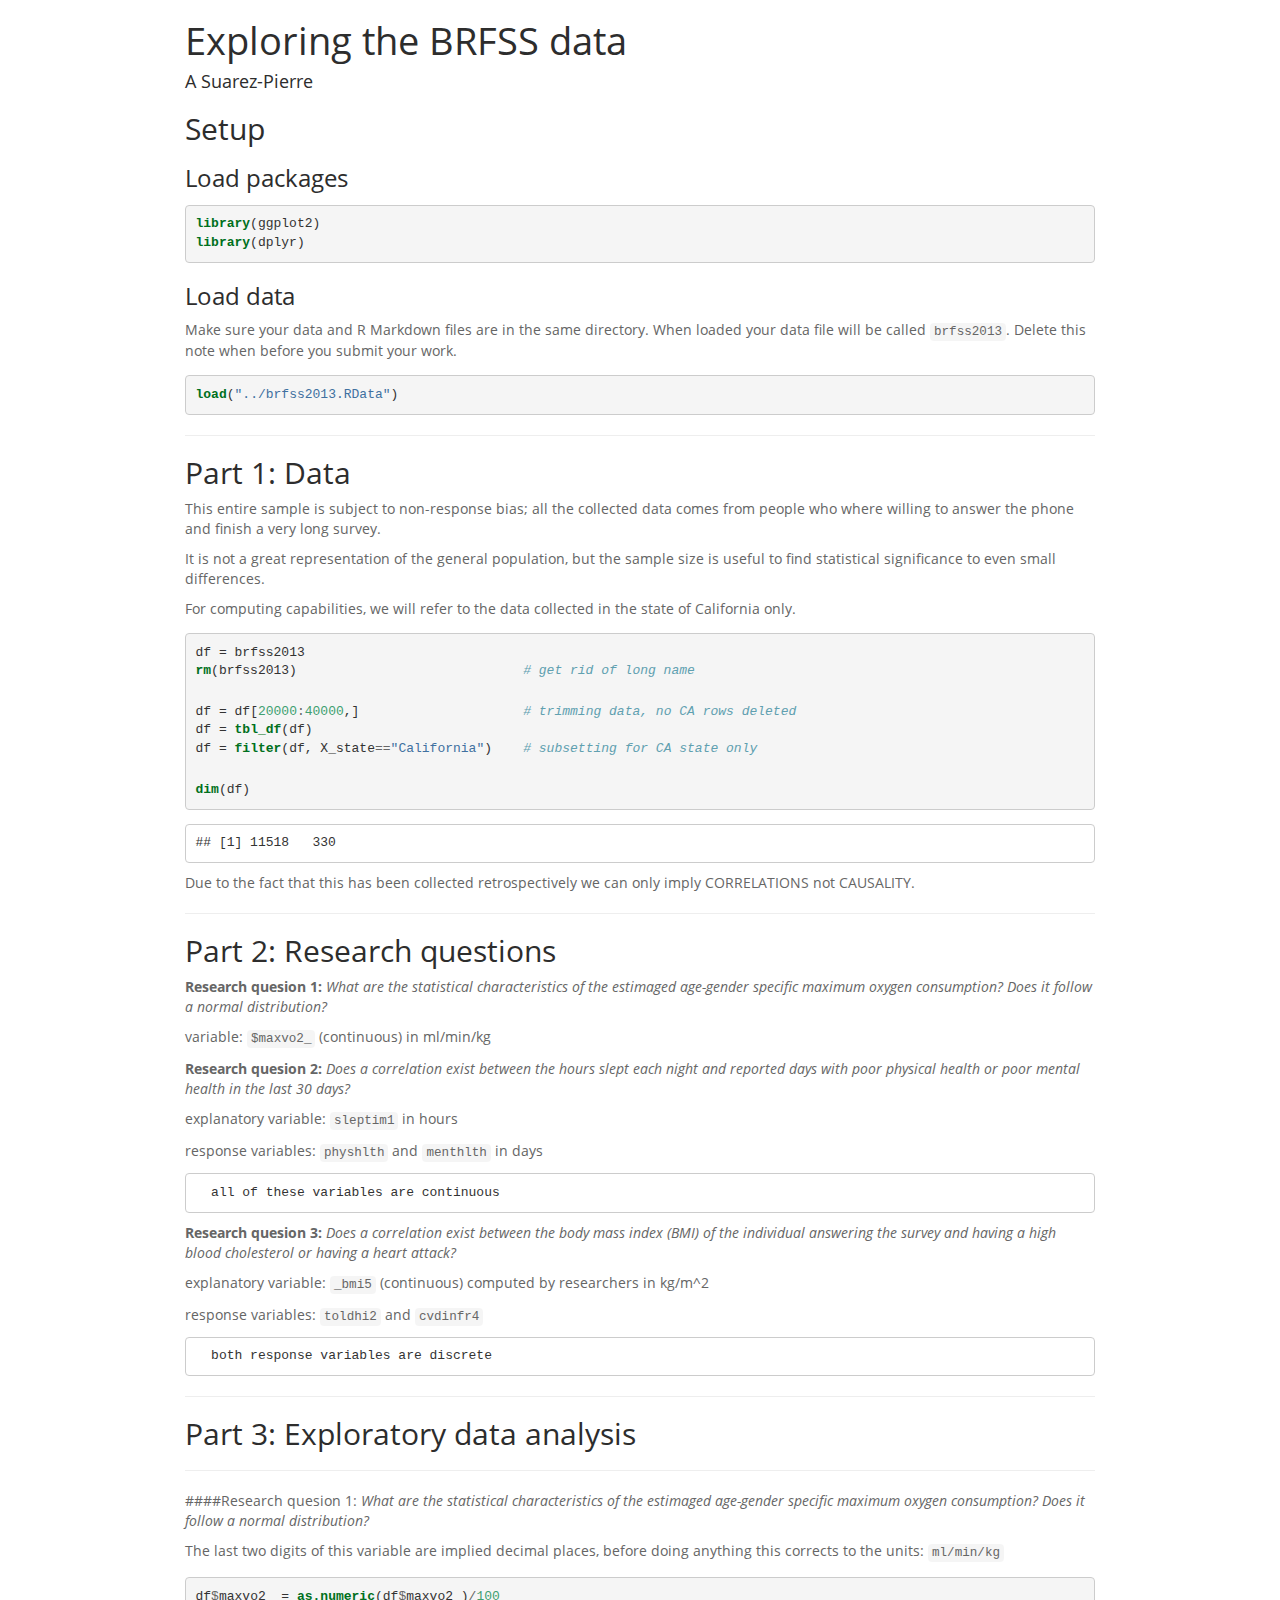
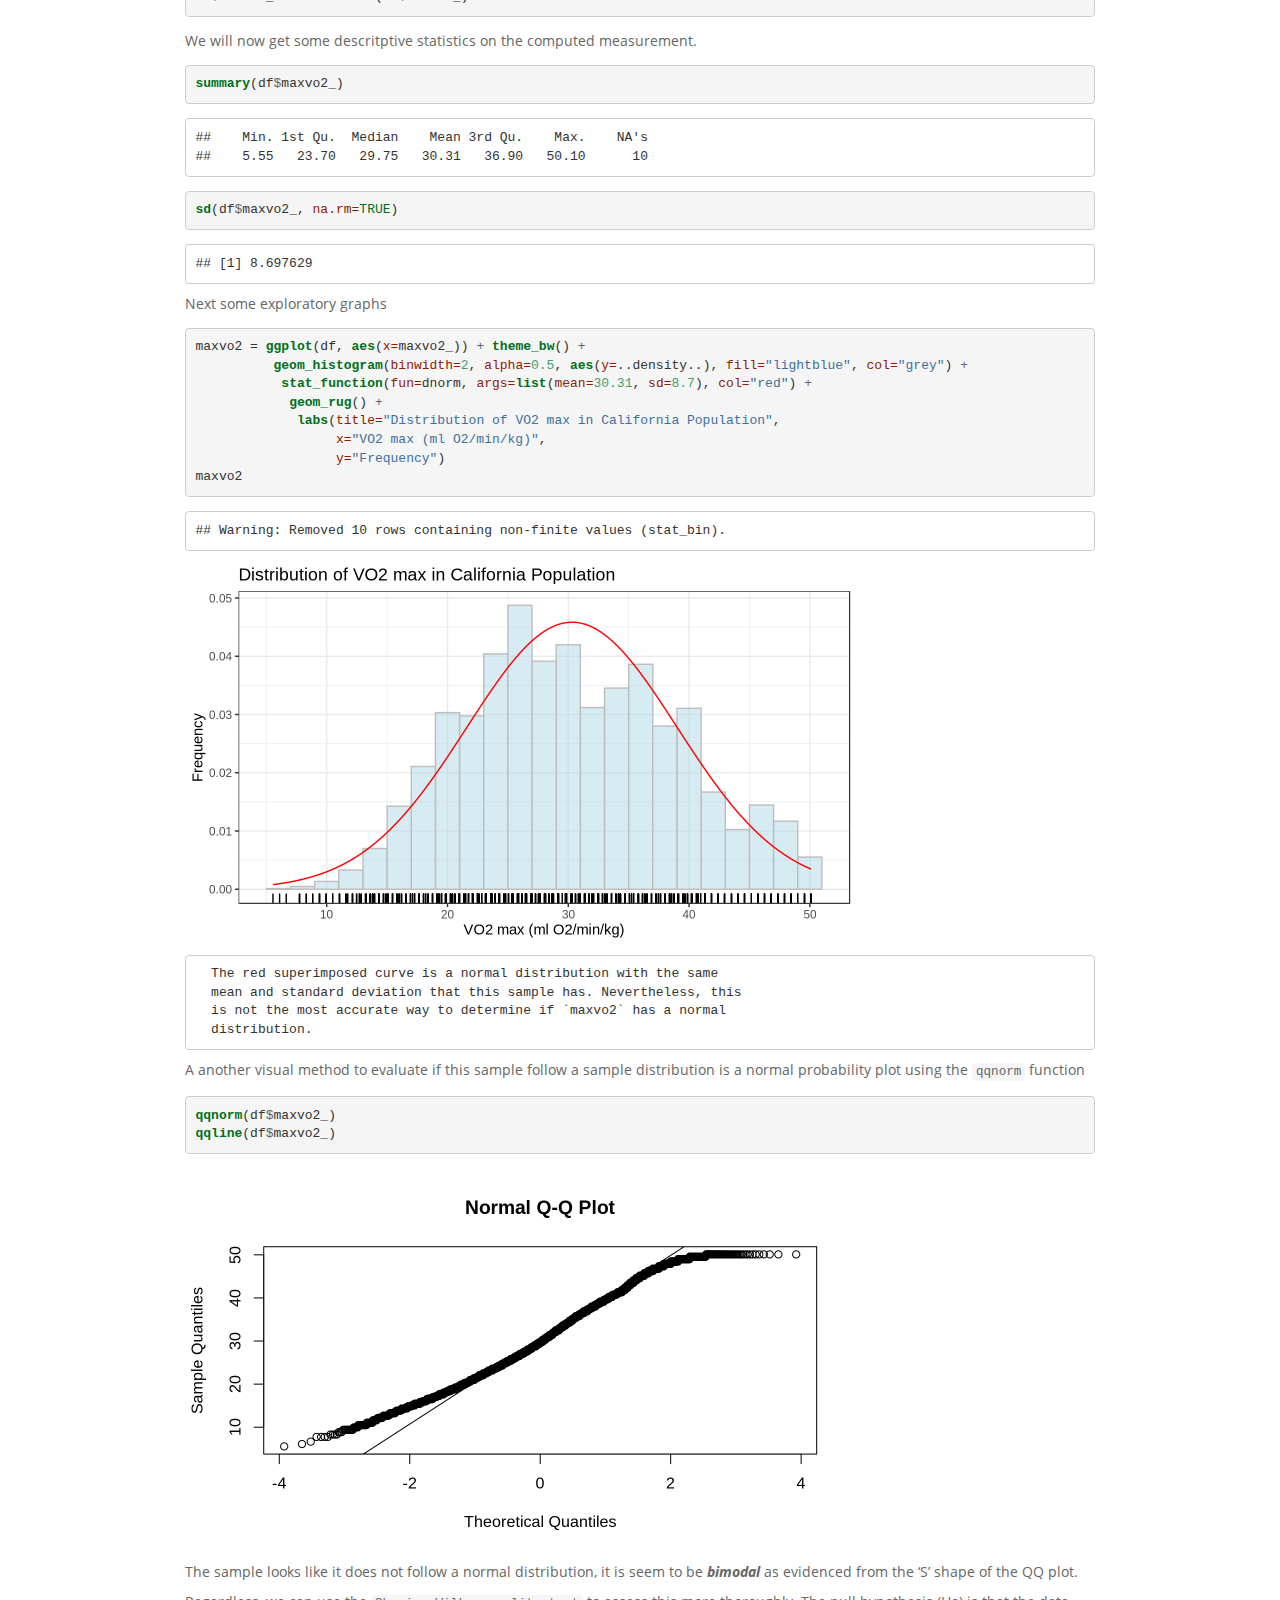
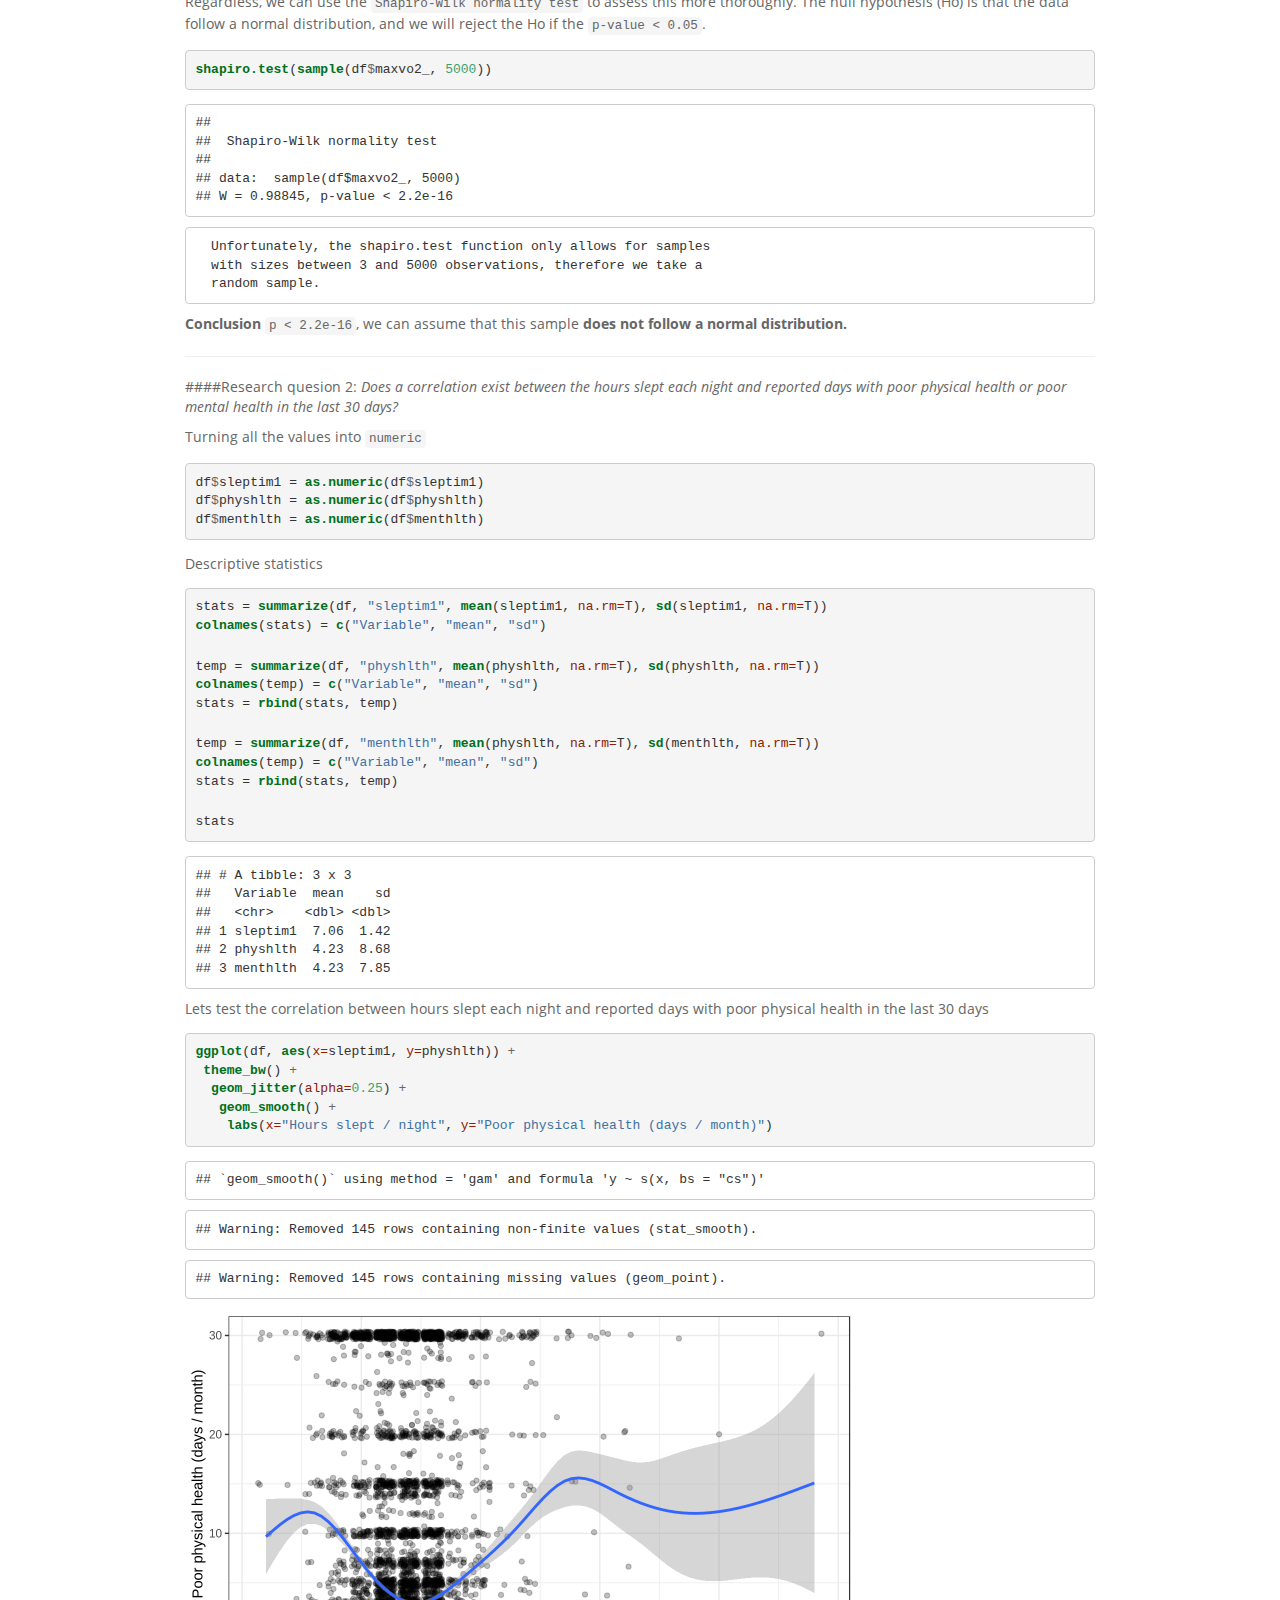
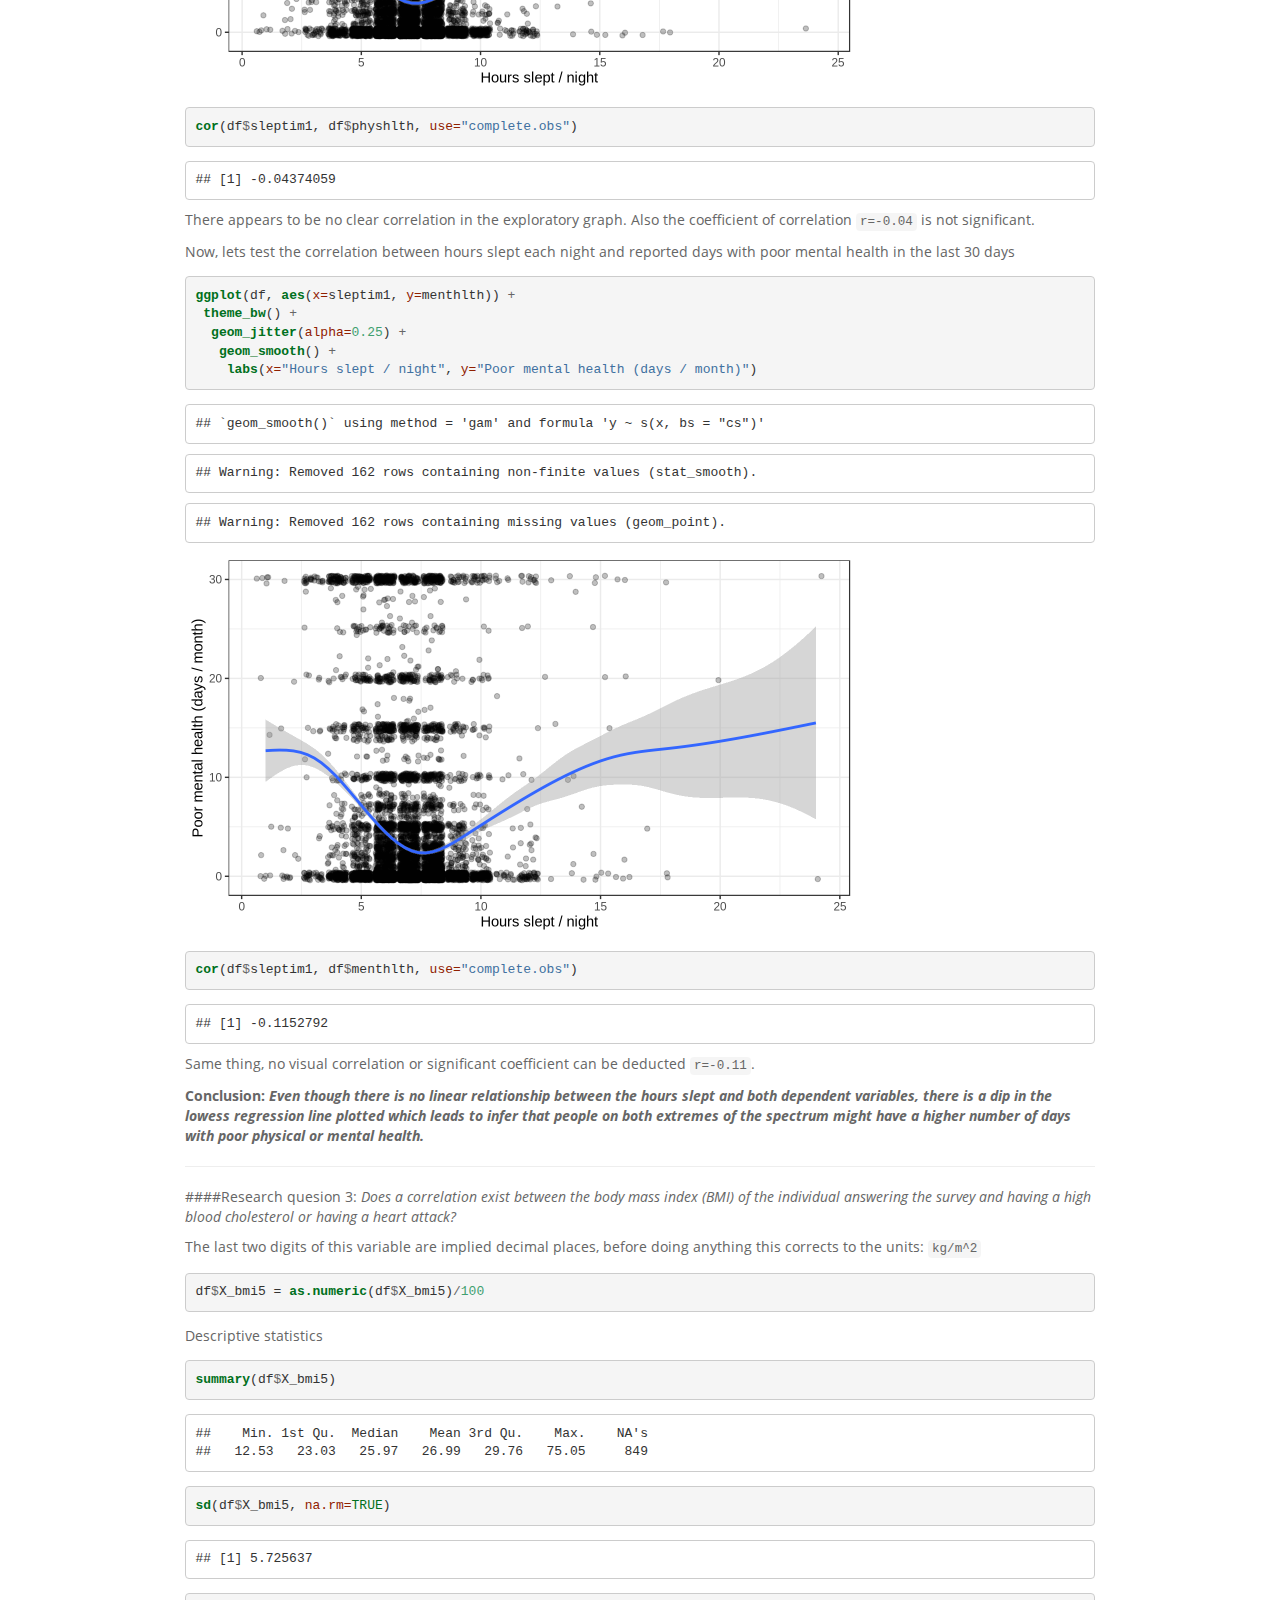
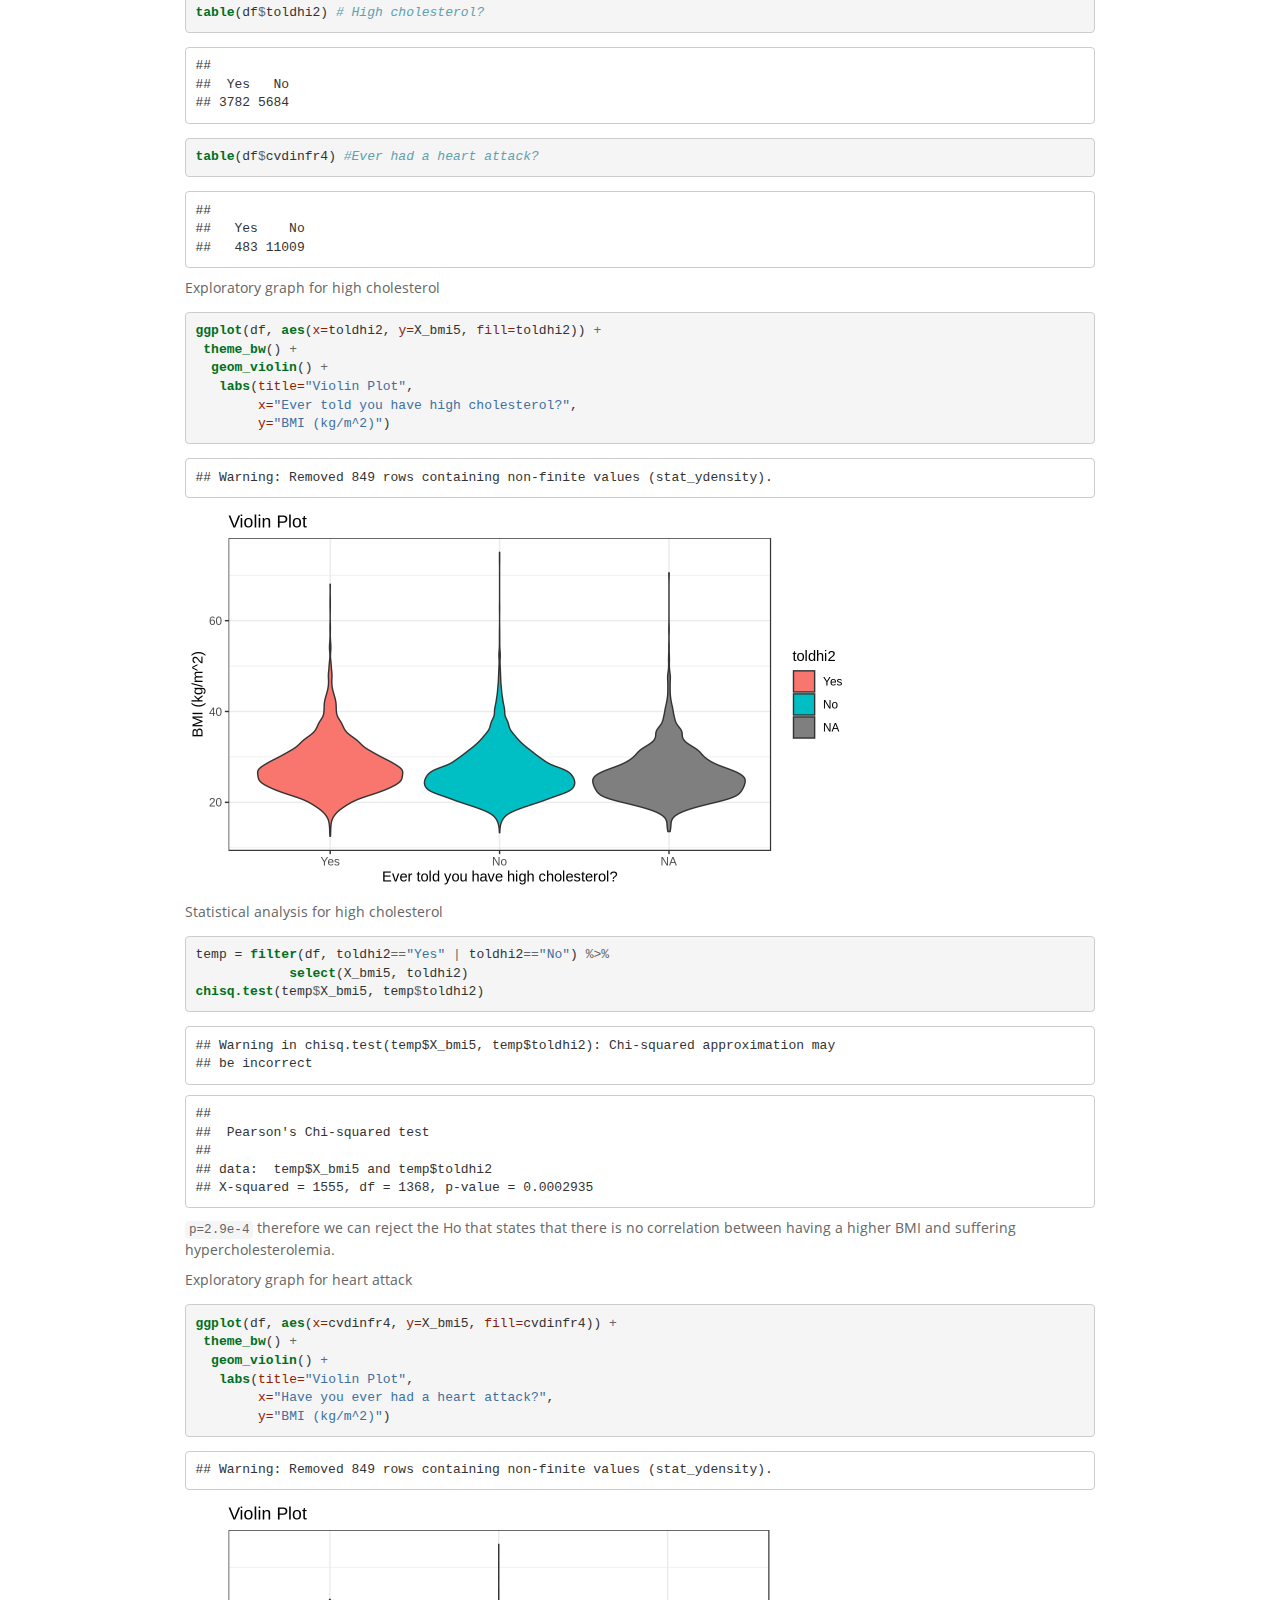
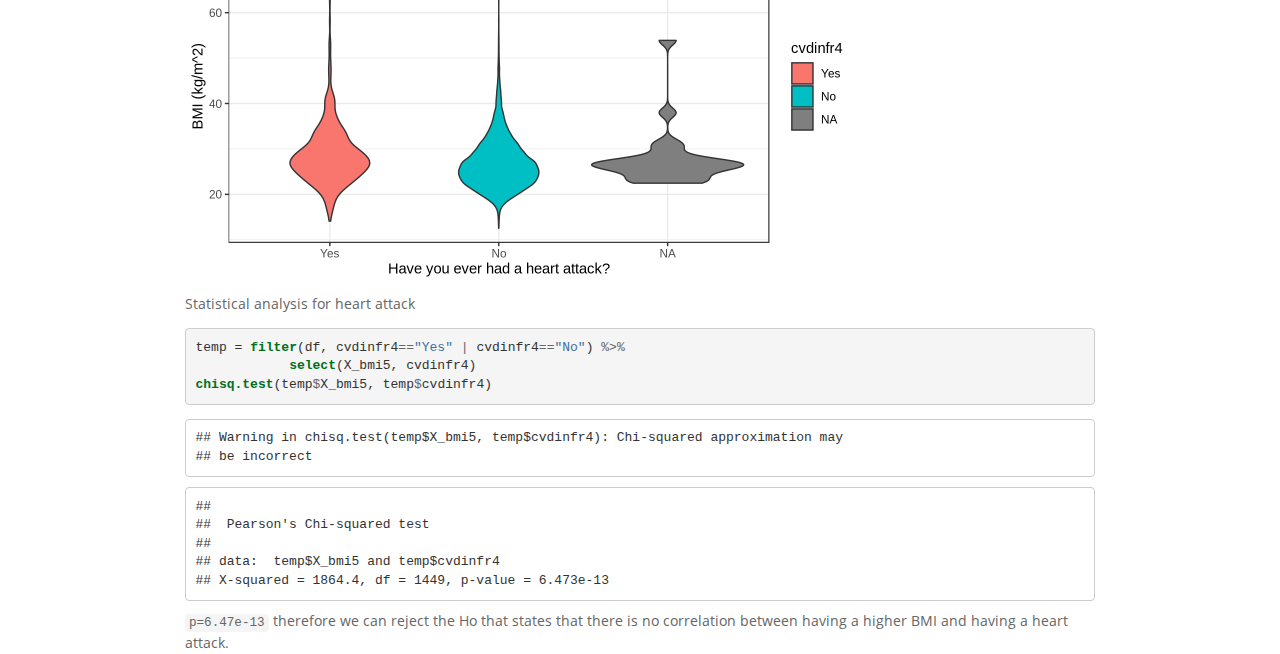
==== intro_data_prob_project.html @ 9513386e "1page" ====
<!DOCTYPE html>

<html>

<head>

<meta charset="utf-8" />
<meta name="generator" content="pandoc" />
<meta http-equiv="X-UA-Compatible" content="IE=EDGE" />


<meta name="author" content="A Suarez-Pierre" />


<title>Exploring the BRFSS data</title>

<script>/*! jQuery v1.11.3 | (c) 2005, 2015 jQuery Foundation, Inc. | jquery.org/license */
!function(a,b){"object"==typeof module&&"object"==typeof module.exports?module.exports=a.document?b(a,!0):function(a){if(!a.document)throw new Error("jQuery requires a window with a document");return b(a)}:b(a)}("undefined"!=typeof window?window:this,function(a,b){var c=[],d=c.slice,e=c.concat,f=c.push,g=c.indexOf,h={},i=h.toString,j=h.hasOwnProperty,k={},l="1.11.3",m=function(a,b){return new m.fn.init(a,b)},n=/^[\s\uFEFF\xA0]+|[\s\uFEFF\xA0]+$/g,o=/^-ms-/,p=/-([\da-z])/gi,q=function(a,b){return b.toUpperCase()};m.fn=m.prototype={jquery:l,constructor:m,selector:"",length:0,toArray:function(){return d.call(this)},get:function(a){return null!=a?0>a?this[a+this.length]:this[a]:d.call(this)},pushStack:function(a){var b=m.merge(this.constructor(),a);return b.prevObject=this,b.context=this.context,b},each:function(a,b){return m.each(this,a,b)},map:function(a){return this.pushStack(m.map(this,function(b,c){return a.call(b,c,b)}))},slice:function(){return this.pushStack(d.apply(this,arguments))},first:function(){return this.eq(0)},last:function(){return this.eq(-1)},eq:function(a){var b=this.length,c=+a+(0>a?b:0);return this.pushStack(c>=0&&b>c?[this[c]]:[])},end:function(){return this.prevObject||this.constructor(null)},push:f,sort:c.sort,splice:c.splice},m.extend=m.fn.extend=function(){var a,b,c,d,e,f,g=arguments[0]||{},h=1,i=arguments.length,j=!1;for("boolean"==typeof g&&(j=g,g=arguments[h]||{},h++),"object"==typeof g||m.isFunction(g)||(g={}),h===i&&(g=this,h--);i>h;h++)if(null!=(e=arguments[h]))for(d in e)a=g[d],c=e[d],g!==c&&(j&&c&&(m.isPlainObject(c)||(b=m.isArray(c)))?(b?(b=!1,f=a&&m.isArray(a)?a:[]):f=a&&m.isPlainObject(a)?a:{},g[d]=m.extend(j,f,c)):void 0!==c&&(g[d]=c));return g},m.extend({expando:"jQuery"+(l+Math.random()).replace(/\D/g,""),isReady:!0,error:function(a){throw new Error(a)},noop:function(){},isFunction:function(a){return"function"===m.type(a)},isArray:Array.isArray||function(a){return"array"===m.type(a)},isWindow:function(a){return null!=a&&a==a.window},isNumeric:function(a){return!m.isArray(a)&&a-parseFloat(a)+1>=0},isEmptyObject:function(a){var b;for(b in a)return!1;return!0},isPlainObject:function(a){var b;if(!a||"object"!==m.type(a)||a.nodeType||m.isWindow(a))return!1;try{if(a.constructor&&!j.call(a,"constructor")&&!j.call(a.constructor.prototype,"isPrototypeOf"))return!1}catch(c){return!1}if(k.ownLast)for(b in a)return j.call(a,b);for(b in a);return void 0===b||j.call(a,b)},type:function(a){return null==a?a+"":"object"==typeof a||"function"==typeof a?h[i.call(a)]||"object":typeof a},globalEval:function(b){b&&m.trim(b)&&(a.execScript||function(b){a.eval.call(a,b)})(b)},camelCase:function(a){return a.replace(o,"ms-").replace(p,q)},nodeName:function(a,b){return a.nodeName&&a.nodeName.toLowerCase()===b.toLowerCase()},each:function(a,b,c){var d,e=0,f=a.length,g=r(a);if(c){if(g){for(;f>e;e++)if(d=b.apply(a[e],c),d===!1)break}else for(e in a)if(d=b.apply(a[e],c),d===!1)break}else if(g){for(;f>e;e++)if(d=b.call(a[e],e,a[e]),d===!1)break}else for(e in a)if(d=b.call(a[e],e,a[e]),d===!1)break;return a},trim:function(a){return null==a?"":(a+"").replace(n,"")},makeArray:function(a,b){var c=b||[];return null!=a&&(r(Object(a))?m.merge(c,"string"==typeof a?[a]:a):f.call(c,a)),c},inArray:function(a,b,c){var d;if(b){if(g)return g.call(b,a,c);for(d=b.length,c=c?0>c?Math.max(0,d+c):c:0;d>c;c++)if(c in b&&b[c]===a)return c}return-1},merge:function(a,b){var c=+b.length,d=0,e=a.length;while(c>d)a[e++]=b[d++];if(c!==c)while(void 0!==b[d])a[e++]=b[d++];return a.length=e,a},grep:function(a,b,c){for(var d,e=[],f=0,g=a.length,h=!c;g>f;f++)d=!b(a[f],f),d!==h&&e.push(a[f]);return e},map:function(a,b,c){var d,f=0,g=a.length,h=r(a),i=[];if(h)for(;g>f;f++)d=b(a[f],f,c),null!=d&&i.push(d);else for(f in a)d=b(a[f],f,c),null!=d&&i.push(d);return e.apply([],i)},guid:1,proxy:function(a,b){var c,e,f;return"string"==typeof b&&(f=a[b],b=a,a=f),m.isFunction(a)?(c=d.call(arguments,2),e=function(){return a.apply(b||this,c.concat(d.call(arguments)))},e.guid=a.guid=a.guid||m.guid++,e):void 0},now:function(){return+new Date},support:k}),m.each("Boolean Number String Function Array Date RegExp Object Error".split(" "),function(a,b){h["[object "+b+"]"]=b.toLowerCase()});function r(a){var b="length"in a&&a.length,c=m.type(a);return"function"===c||m.isWindow(a)?!1:1===a.nodeType&&b?!0:"array"===c||0===b||"number"==typeof b&&b>0&&b-1 in a}var s=function(a){var b,c,d,e,f,g,h,i,j,k,l,m,n,o,p,q,r,s,t,u="sizzle"+1*new Date,v=a.document,w=0,x=0,y=ha(),z=ha(),A=ha(),B=function(a,b){return a===b&&(l=!0),0},C=1<<31,D={}.hasOwnProperty,E=[],F=E.pop,G=E.push,H=E.push,I=E.slice,J=function(a,b){for(var c=0,d=a.length;d>c;c++)if(a[c]===b)return c;return-1},K="checked|selected|async|autofocus|autoplay|controls|defer|disabled|hidden|ismap|loop|multiple|open|readonly|required|scoped",L="[\\x20\\t\\r\\n\\f]",M="(?:\\\\.|[\\w-]|[^\\x00-\\xa0])+",N=M.replace("w","w#"),O="\\["+L+"*("+M+")(?:"+L+"*([*^$|!~]?=)"+L+"*(?:'((?:\\\\.|[^\\\\'])*)'|\"((?:\\\\.|[^\\\\\"])*)\"|("+N+"))|)"+L+"*\\]",P=":("+M+")(?:\\((('((?:\\\\.|[^\\\\'])*)'|\"((?:\\\\.|[^\\\\\"])*)\")|((?:\\\\.|[^\\\\()[\\]]|"+O+")*)|.*)\\)|)",Q=new RegExp(L+"+","g"),R=new RegExp("^"+L+"+|((?:^|[^\\\\])(?:\\\\.)*)"+L+"+$","g"),S=new RegExp("^"+L+"*,"+L+"*"),T=new RegExp("^"+L+"*([>+~]|"+L+")"+L+"*"),U=new RegExp("="+L+"*([^\\]'\"]*?)"+L+"*\\]","g"),V=new RegExp(P),W=new RegExp("^"+N+"$"),X={ID:new RegExp("^#("+M+")"),CLASS:new RegExp("^\\.("+M+")"),TAG:new RegExp("^("+M.replace("w","w*")+")"),ATTR:new RegExp("^"+O),PSEUDO:new RegExp("^"+P),CHILD:new RegExp("^:(only|first|last|nth|nth-last)-(child|of-type)(?:\\("+L+"*(even|odd|(([+-]|)(\\d*)n|)"+L+"*(?:([+-]|)"+L+"*(\\d+)|))"+L+"*\\)|)","i"),bool:new RegExp("^(?:"+K+")$","i"),needsContext:new RegExp("^"+L+"*[>+~]|:(even|odd|eq|gt|lt|nth|first|last)(?:\\("+L+"*((?:-\\d)?\\d*)"+L+"*\\)|)(?=[^-]|$)","i")},Y=/^(?:input|select|textarea|button)$/i,Z=/^h\d$/i,$=/^[^{]+\{\s*\[native \w/,_=/^(?:#([\w-]+)|(\w+)|\.([\w-]+))$/,aa=/[+~]/,ba=/'|\\/g,ca=new RegExp("\\\\([\\da-f]{1,6}"+L+"?|("+L+")|.)","ig"),da=function(a,b,c){var d="0x"+b-65536;return d!==d||c?b:0>d?String.fromCharCode(d+65536):String.fromCharCode(d>>10|55296,1023&d|56320)},ea=function(){m()};try{H.apply(E=I.call(v.childNodes),v.childNodes),E[v.childNodes.length].nodeType}catch(fa){H={apply:E.length?function(a,b){G.apply(a,I.call(b))}:function(a,b){var c=a.length,d=0;while(a[c++]=b[d++]);a.length=c-1}}}function ga(a,b,d,e){var f,h,j,k,l,o,r,s,w,x;if((b?b.ownerDocument||b:v)!==n&&m(b),b=b||n,d=d||[],k=b.nodeType,"string"!=typeof a||!a||1!==k&&9!==k&&11!==k)return d;if(!e&&p){if(11!==k&&(f=_.exec(a)))if(j=f[1]){if(9===k){if(h=b.getElementById(j),!h||!h.parentNode)return d;if(h.id===j)return d.push(h),d}else if(b.ownerDocument&&(h=b.ownerDocument.getElementById(j))&&t(b,h)&&h.id===j)return d.push(h),d}else{if(f[2])return H.apply(d,b.getElementsByTagName(a)),d;if((j=f[3])&&c.getElementsByClassName)return H.apply(d,b.getElementsByClassName(j)),d}if(c.qsa&&(!q||!q.test(a))){if(s=r=u,w=b,x=1!==k&&a,1===k&&"object"!==b.nodeName.toLowerCase()){o=g(a),(r=b.getAttribute("id"))?s=r.replace(ba,"\\$&"):b.setAttribute("id",s),s="[id='"+s+"'] ",l=o.length;while(l--)o[l]=s+ra(o[l]);w=aa.test(a)&&pa(b.parentNode)||b,x=o.join(",")}if(x)try{return H.apply(d,w.querySelectorAll(x)),d}catch(y){}finally{r||b.removeAttribute("id")}}}return i(a.replace(R,"$1"),b,d,e)}function ha(){var a=[];function b(c,e){return a.push(c+" ")>d.cacheLength&&delete b[a.shift()],b[c+" "]=e}return b}function ia(a){return a[u]=!0,a}function ja(a){var b=n.createElement("div");try{return!!a(b)}catch(c){return!1}finally{b.parentNode&&b.parentNode.removeChild(b),b=null}}function ka(a,b){var c=a.split("|"),e=a.length;while(e--)d.attrHandle[c[e]]=b}function la(a,b){var c=b&&a,d=c&&1===a.nodeType&&1===b.nodeType&&(~b.sourceIndex||C)-(~a.sourceIndex||C);if(d)return d;if(c)while(c=c.nextSibling)if(c===b)return-1;return a?1:-1}function ma(a){return function(b){var c=b.nodeName.toLowerCase();return"input"===c&&b.type===a}}function na(a){return function(b){var c=b.nodeName.toLowerCase();return("input"===c||"button"===c)&&b.type===a}}function oa(a){return ia(function(b){return b=+b,ia(function(c,d){var e,f=a([],c.length,b),g=f.length;while(g--)c[e=f[g]]&&(c[e]=!(d[e]=c[e]))})})}function pa(a){return a&&"undefined"!=typeof a.getElementsByTagName&&a}c=ga.support={},f=ga.isXML=function(a){var b=a&&(a.ownerDocument||a).documentElement;return b?"HTML"!==b.nodeName:!1},m=ga.setDocument=function(a){var b,e,g=a?a.ownerDocument||a:v;return g!==n&&9===g.nodeType&&g.documentElement?(n=g,o=g.documentElement,e=g.defaultView,e&&e!==e.top&&(e.addEventListener?e.addEventListener("unload",ea,!1):e.attachEvent&&e.attachEvent("onunload",ea)),p=!f(g),c.attributes=ja(function(a){return a.className="i",!a.getAttribute("className")}),c.getElementsByTagName=ja(function(a){return a.appendChild(g.createComment("")),!a.getElementsByTagName("*").length}),c.getElementsByClassName=$.test(g.getElementsByClassName),c.getById=ja(function(a){return o.appendChild(a).id=u,!g.getElementsByName||!g.getElementsByName(u).length}),c.getById?(d.find.ID=function(a,b){if("undefined"!=typeof b.getElementById&&p){var c=b.getElementById(a);return c&&c.parentNode?[c]:[]}},d.filter.ID=function(a){var b=a.replace(ca,da);return function(a){return a.getAttribute("id")===b}}):(delete d.find.ID,d.filter.ID=function(a){var b=a.replace(ca,da);return function(a){var c="undefined"!=typeof a.getAttributeNode&&a.getAttributeNode("id");return c&&c.value===b}}),d.find.TAG=c.getElementsByTagName?function(a,b){return"undefined"!=typeof b.getElementsByTagName?b.getElementsByTagName(a):c.qsa?b.querySelectorAll(a):void 0}:function(a,b){var c,d=[],e=0,f=b.getElementsByTagName(a);if("*"===a){while(c=f[e++])1===c.nodeType&&d.push(c);return d}return f},d.find.CLASS=c.getElementsByClassName&&function(a,b){return p?b.getElementsByClassName(a):void 0},r=[],q=[],(c.qsa=$.test(g.querySelectorAll))&&(ja(function(a){o.appendChild(a).innerHTML="<a id='"+u+"'></a><select id='"+u+"-\f]' msallowcapture=''><option selected=''></option></select>",a.querySelectorAll("[msallowcapture^='']").length&&q.push("[*^$]="+L+"*(?:''|\"\")"),a.querySelectorAll("[selected]").length||q.push("\\["+L+"*(?:value|"+K+")"),a.querySelectorAll("[id~="+u+"-]").length||q.push("~="),a.querySelectorAll(":checked").length||q.push(":checked"),a.querySelectorAll("a#"+u+"+*").length||q.push(".#.+[+~]")}),ja(function(a){var b=g.createElement("input");b.setAttribute("type","hidden"),a.appendChild(b).setAttribute("name","D"),a.querySelectorAll("[name=d]").length&&q.push("name"+L+"*[*^$|!~]?="),a.querySelectorAll(":enabled").length||q.push(":enabled",":disabled"),a.querySelectorAll("*,:x"),q.push(",.*:")})),(c.matchesSelector=$.test(s=o.matches||o.webkitMatchesSelector||o.mozMatchesSelector||o.oMatchesSelector||o.msMatchesSelector))&&ja(function(a){c.disconnectedMatch=s.call(a,"div"),s.call(a,"[s!='']:x"),r.push("!=",P)}),q=q.length&&new RegExp(q.join("|")),r=r.length&&new RegExp(r.join("|")),b=$.test(o.compareDocumentPosition),t=b||$.test(o.contains)?function(a,b){var c=9===a.nodeType?a.documentElement:a,d=b&&b.parentNode;return a===d||!(!d||1!==d.nodeType||!(c.contains?c.contains(d):a.compareDocumentPosition&&16&a.compareDocumentPosition(d)))}:function(a,b){if(b)while(b=b.parentNode)if(b===a)return!0;return!1},B=b?function(a,b){if(a===b)return l=!0,0;var d=!a.compareDocumentPosition-!b.compareDocumentPosition;return d?d:(d=(a.ownerDocument||a)===(b.ownerDocument||b)?a.compareDocumentPosition(b):1,1&d||!c.sortDetached&&b.compareDocumentPosition(a)===d?a===g||a.ownerDocument===v&&t(v,a)?-1:b===g||b.ownerDocument===v&&t(v,b)?1:k?J(k,a)-J(k,b):0:4&d?-1:1)}:function(a,b){if(a===b)return l=!0,0;var c,d=0,e=a.parentNode,f=b.parentNode,h=[a],i=[b];if(!e||!f)return a===g?-1:b===g?1:e?-1:f?1:k?J(k,a)-J(k,b):0;if(e===f)return la(a,b);c=a;while(c=c.parentNode)h.unshift(c);c=b;while(c=c.parentNode)i.unshift(c);while(h[d]===i[d])d++;return d?la(h[d],i[d]):h[d]===v?-1:i[d]===v?1:0},g):n},ga.matches=function(a,b){return ga(a,null,null,b)},ga.matchesSelector=function(a,b){if((a.ownerDocument||a)!==n&&m(a),b=b.replace(U,"='$1']"),!(!c.matchesSelector||!p||r&&r.test(b)||q&&q.test(b)))try{var d=s.call(a,b);if(d||c.disconnectedMatch||a.document&&11!==a.document.nodeType)return d}catch(e){}return ga(b,n,null,[a]).length>0},ga.contains=function(a,b){return(a.ownerDocument||a)!==n&&m(a),t(a,b)},ga.attr=function(a,b){(a.ownerDocument||a)!==n&&m(a);var e=d.attrHandle[b.toLowerCase()],f=e&&D.call(d.attrHandle,b.toLowerCase())?e(a,b,!p):void 0;return void 0!==f?f:c.attributes||!p?a.getAttribute(b):(f=a.getAttributeNode(b))&&f.specified?f.value:null},ga.error=function(a){throw new Error("Syntax error, unrecognized expression: "+a)},ga.uniqueSort=function(a){var b,d=[],e=0,f=0;if(l=!c.detectDuplicates,k=!c.sortStable&&a.slice(0),a.sort(B),l){while(b=a[f++])b===a[f]&&(e=d.push(f));while(e--)a.splice(d[e],1)}return k=null,a},e=ga.getText=function(a){var b,c="",d=0,f=a.nodeType;if(f){if(1===f||9===f||11===f){if("string"==typeof a.textContent)return a.textContent;for(a=a.firstChild;a;a=a.nextSibling)c+=e(a)}else if(3===f||4===f)return a.nodeValue}else while(b=a[d++])c+=e(b);return c},d=ga.selectors={cacheLength:50,createPseudo:ia,match:X,attrHandle:{},find:{},relative:{">":{dir:"parentNode",first:!0}," ":{dir:"parentNode"},"+":{dir:"previousSibling",first:!0},"~":{dir:"previousSibling"}},preFilter:{ATTR:function(a){return a[1]=a[1].replace(ca,da),a[3]=(a[3]||a[4]||a[5]||"").replace(ca,da),"~="===a[2]&&(a[3]=" "+a[3]+" "),a.slice(0,4)},CHILD:function(a){return a[1]=a[1].toLowerCase(),"nth"===a[1].slice(0,3)?(a[3]||ga.error(a[0]),a[4]=+(a[4]?a[5]+(a[6]||1):2*("even"===a[3]||"odd"===a[3])),a[5]=+(a[7]+a[8]||"odd"===a[3])):a[3]&&ga.error(a[0]),a},PSEUDO:function(a){var b,c=!a[6]&&a[2];return X.CHILD.test(a[0])?null:(a[3]?a[2]=a[4]||a[5]||"":c&&V.test(c)&&(b=g(c,!0))&&(b=c.indexOf(")",c.length-b)-c.length)&&(a[0]=a[0].slice(0,b),a[2]=c.slice(0,b)),a.slice(0,3))}},filter:{TAG:function(a){var b=a.replace(ca,da).toLowerCase();return"*"===a?function(){return!0}:function(a){return a.nodeName&&a.nodeName.toLowerCase()===b}},CLASS:function(a){var b=y[a+" "];return b||(b=new RegExp("(^|"+L+")"+a+"("+L+"|$)"))&&y(a,function(a){return b.test("string"==typeof a.className&&a.className||"undefined"!=typeof a.getAttribute&&a.getAttribute("class")||"")})},ATTR:function(a,b,c){return function(d){var e=ga.attr(d,a);return null==e?"!="===b:b?(e+="","="===b?e===c:"!="===b?e!==c:"^="===b?c&&0===e.indexOf(c):"*="===b?c&&e.indexOf(c)>-1:"$="===b?c&&e.slice(-c.length)===c:"~="===b?(" "+e.replace(Q," ")+" ").indexOf(c)>-1:"|="===b?e===c||e.slice(0,c.length+1)===c+"-":!1):!0}},CHILD:function(a,b,c,d,e){var f="nth"!==a.slice(0,3),g="last"!==a.slice(-4),h="of-type"===b;return 1===d&&0===e?function(a){return!!a.parentNode}:function(b,c,i){var j,k,l,m,n,o,p=f!==g?"nextSibling":"previousSibling",q=b.parentNode,r=h&&b.nodeName.toLowerCase(),s=!i&&!h;if(q){if(f){while(p){l=b;while(l=l[p])if(h?l.nodeName.toLowerCase()===r:1===l.nodeType)return!1;o=p="only"===a&&!o&&"nextSibling"}return!0}if(o=[g?q.firstChild:q.lastChild],g&&s){k=q[u]||(q[u]={}),j=k[a]||[],n=j[0]===w&&j[1],m=j[0]===w&&j[2],l=n&&q.childNodes[n];while(l=++n&&l&&l[p]||(m=n=0)||o.pop())if(1===l.nodeType&&++m&&l===b){k[a]=[w,n,m];break}}else if(s&&(j=(b[u]||(b[u]={}))[a])&&j[0]===w)m=j[1];else while(l=++n&&l&&l[p]||(m=n=0)||o.pop())if((h?l.nodeName.toLowerCase()===r:1===l.nodeType)&&++m&&(s&&((l[u]||(l[u]={}))[a]=[w,m]),l===b))break;return m-=e,m===d||m%d===0&&m/d>=0}}},PSEUDO:function(a,b){var c,e=d.pseudos[a]||d.setFilters[a.toLowerCase()]||ga.error("unsupported pseudo: "+a);return e[u]?e(b):e.length>1?(c=[a,a,"",b],d.setFilters.hasOwnProperty(a.toLowerCase())?ia(function(a,c){var d,f=e(a,b),g=f.length;while(g--)d=J(a,f[g]),a[d]=!(c[d]=f[g])}):function(a){return e(a,0,c)}):e}},pseudos:{not:ia(function(a){var b=[],c=[],d=h(a.replace(R,"$1"));return d[u]?ia(function(a,b,c,e){var f,g=d(a,null,e,[]),h=a.length;while(h--)(f=g[h])&&(a[h]=!(b[h]=f))}):function(a,e,f){return b[0]=a,d(b,null,f,c),b[0]=null,!c.pop()}}),has:ia(function(a){return function(b){return ga(a,b).length>0}}),contains:ia(function(a){return a=a.replace(ca,da),function(b){return(b.textContent||b.innerText||e(b)).indexOf(a)>-1}}),lang:ia(function(a){return W.test(a||"")||ga.error("unsupported lang: "+a),a=a.replace(ca,da).toLowerCase(),function(b){var c;do if(c=p?b.lang:b.getAttribute("xml:lang")||b.getAttribute("lang"))return c=c.toLowerCase(),c===a||0===c.indexOf(a+"-");while((b=b.parentNode)&&1===b.nodeType);return!1}}),target:function(b){var c=a.location&&a.location.hash;return c&&c.slice(1)===b.id},root:function(a){return a===o},focus:function(a){return a===n.activeElement&&(!n.hasFocus||n.hasFocus())&&!!(a.type||a.href||~a.tabIndex)},enabled:function(a){return a.disabled===!1},disabled:function(a){return a.disabled===!0},checked:function(a){var b=a.nodeName.toLowerCase();return"input"===b&&!!a.checked||"option"===b&&!!a.selected},selected:function(a){return a.parentNode&&a.parentNode.selectedIndex,a.selected===!0},empty:function(a){for(a=a.firstChild;a;a=a.nextSibling)if(a.nodeType<6)return!1;return!0},parent:function(a){return!d.pseudos.empty(a)},header:function(a){return Z.test(a.nodeName)},input:function(a){return Y.test(a.nodeName)},button:function(a){var b=a.nodeName.toLowerCase();return"input"===b&&"button"===a.type||"button"===b},text:function(a){var b;return"input"===a.nodeName.toLowerCase()&&"text"===a.type&&(null==(b=a.getAttribute("type"))||"text"===b.toLowerCase())},first:oa(function(){return[0]}),last:oa(function(a,b){return[b-1]}),eq:oa(function(a,b,c){return[0>c?c+b:c]}),even:oa(function(a,b){for(var c=0;b>c;c+=2)a.push(c);return a}),odd:oa(function(a,b){for(var c=1;b>c;c+=2)a.push(c);return a}),lt:oa(function(a,b,c){for(var d=0>c?c+b:c;--d>=0;)a.push(d);return a}),gt:oa(function(a,b,c){for(var d=0>c?c+b:c;++d<b;)a.push(d);return a})}},d.pseudos.nth=d.pseudos.eq;for(b in{radio:!0,checkbox:!0,file:!0,password:!0,image:!0})d.pseudos[b]=ma(b);for(b in{submit:!0,reset:!0})d.pseudos[b]=na(b);function qa(){}qa.prototype=d.filters=d.pseudos,d.setFilters=new qa,g=ga.tokenize=function(a,b){var c,e,f,g,h,i,j,k=z[a+" "];if(k)return b?0:k.slice(0);h=a,i=[],j=d.preFilter;while(h){(!c||(e=S.exec(h)))&&(e&&(h=h.slice(e[0].length)||h),i.push(f=[])),c=!1,(e=T.exec(h))&&(c=e.shift(),f.push({value:c,type:e[0].replace(R," ")}),h=h.slice(c.length));for(g in d.filter)!(e=X[g].exec(h))||j[g]&&!(e=j[g](e))||(c=e.shift(),f.push({value:c,type:g,matches:e}),h=h.slice(c.length));if(!c)break}return b?h.length:h?ga.error(a):z(a,i).slice(0)};function ra(a){for(var b=0,c=a.length,d="";c>b;b++)d+=a[b].value;return d}function sa(a,b,c){var d=b.dir,e=c&&"parentNode"===d,f=x++;return b.first?function(b,c,f){while(b=b[d])if(1===b.nodeType||e)return a(b,c,f)}:function(b,c,g){var h,i,j=[w,f];if(g){while(b=b[d])if((1===b.nodeType||e)&&a(b,c,g))return!0}else while(b=b[d])if(1===b.nodeType||e){if(i=b[u]||(b[u]={}),(h=i[d])&&h[0]===w&&h[1]===f)return j[2]=h[2];if(i[d]=j,j[2]=a(b,c,g))return!0}}}function ta(a){return a.length>1?function(b,c,d){var e=a.length;while(e--)if(!a[e](b,c,d))return!1;return!0}:a[0]}function ua(a,b,c){for(var d=0,e=b.length;e>d;d++)ga(a,b[d],c);return c}function va(a,b,c,d,e){for(var f,g=[],h=0,i=a.length,j=null!=b;i>h;h++)(f=a[h])&&(!c||c(f,d,e))&&(g.push(f),j&&b.push(h));return g}function wa(a,b,c,d,e,f){return d&&!d[u]&&(d=wa(d)),e&&!e[u]&&(e=wa(e,f)),ia(function(f,g,h,i){var j,k,l,m=[],n=[],o=g.length,p=f||ua(b||"*",h.nodeType?[h]:h,[]),q=!a||!f&&b?p:va(p,m,a,h,i),r=c?e||(f?a:o||d)?[]:g:q;if(c&&c(q,r,h,i),d){j=va(r,n),d(j,[],h,i),k=j.length;while(k--)(l=j[k])&&(r[n[k]]=!(q[n[k]]=l))}if(f){if(e||a){if(e){j=[],k=r.length;while(k--)(l=r[k])&&j.push(q[k]=l);e(null,r=[],j,i)}k=r.length;while(k--)(l=r[k])&&(j=e?J(f,l):m[k])>-1&&(f[j]=!(g[j]=l))}}else r=va(r===g?r.splice(o,r.length):r),e?e(null,g,r,i):H.apply(g,r)})}function xa(a){for(var b,c,e,f=a.length,g=d.relative[a[0].type],h=g||d.relative[" "],i=g?1:0,k=sa(function(a){return a===b},h,!0),l=sa(function(a){return J(b,a)>-1},h,!0),m=[function(a,c,d){var e=!g&&(d||c!==j)||((b=c).nodeType?k(a,c,d):l(a,c,d));return b=null,e}];f>i;i++)if(c=d.relative[a[i].type])m=[sa(ta(m),c)];else{if(c=d.filter[a[i].type].apply(null,a[i].matches),c[u]){for(e=++i;f>e;e++)if(d.relative[a[e].type])break;return wa(i>1&&ta(m),i>1&&ra(a.slice(0,i-1).concat({value:" "===a[i-2].type?"*":""})).replace(R,"$1"),c,e>i&&xa(a.slice(i,e)),f>e&&xa(a=a.slice(e)),f>e&&ra(a))}m.push(c)}return ta(m)}function ya(a,b){var c=b.length>0,e=a.length>0,f=function(f,g,h,i,k){var l,m,o,p=0,q="0",r=f&&[],s=[],t=j,u=f||e&&d.find.TAG("*",k),v=w+=null==t?1:Math.random()||.1,x=u.length;for(k&&(j=g!==n&&g);q!==x&&null!=(l=u[q]);q++){if(e&&l){m=0;while(o=a[m++])if(o(l,g,h)){i.push(l);break}k&&(w=v)}c&&((l=!o&&l)&&p--,f&&r.push(l))}if(p+=q,c&&q!==p){m=0;while(o=b[m++])o(r,s,g,h);if(f){if(p>0)while(q--)r[q]||s[q]||(s[q]=F.call(i));s=va(s)}H.apply(i,s),k&&!f&&s.length>0&&p+b.length>1&&ga.uniqueSort(i)}return k&&(w=v,j=t),r};return c?ia(f):f}return h=ga.compile=function(a,b){var c,d=[],e=[],f=A[a+" "];if(!f){b||(b=g(a)),c=b.length;while(c--)f=xa(b[c]),f[u]?d.push(f):e.push(f);f=A(a,ya(e,d)),f.selector=a}return f},i=ga.select=function(a,b,e,f){var i,j,k,l,m,n="function"==typeof a&&a,o=!f&&g(a=n.selector||a);if(e=e||[],1===o.length){if(j=o[0]=o[0].slice(0),j.length>2&&"ID"===(k=j[0]).type&&c.getById&&9===b.nodeType&&p&&d.relative[j[1].type]){if(b=(d.find.ID(k.matches[0].replace(ca,da),b)||[])[0],!b)return e;n&&(b=b.parentNode),a=a.slice(j.shift().value.length)}i=X.needsContext.test(a)?0:j.length;while(i--){if(k=j[i],d.relative[l=k.type])break;if((m=d.find[l])&&(f=m(k.matches[0].replace(ca,da),aa.test(j[0].type)&&pa(b.parentNode)||b))){if(j.splice(i,1),a=f.length&&ra(j),!a)return H.apply(e,f),e;break}}}return(n||h(a,o))(f,b,!p,e,aa.test(a)&&pa(b.parentNode)||b),e},c.sortStable=u.split("").sort(B).join("")===u,c.detectDuplicates=!!l,m(),c.sortDetached=ja(function(a){return 1&a.compareDocumentPosition(n.createElement("div"))}),ja(function(a){return a.innerHTML="<a href='#'></a>","#"===a.firstChild.getAttribute("href")})||ka("type|href|height|width",function(a,b,c){return c?void 0:a.getAttribute(b,"type"===b.toLowerCase()?1:2)}),c.attributes&&ja(function(a){return a.innerHTML="<input/>",a.firstChild.setAttribute("value",""),""===a.firstChild.getAttribute("value")})||ka("value",function(a,b,c){return c||"input"!==a.nodeName.toLowerCase()?void 0:a.defaultValue}),ja(function(a){return null==a.getAttribute("disabled")})||ka(K,function(a,b,c){var d;return c?void 0:a[b]===!0?b.toLowerCase():(d=a.getAttributeNode(b))&&d.specified?d.value:null}),ga}(a);m.find=s,m.expr=s.selectors,m.expr[":"]=m.expr.pseudos,m.unique=s.uniqueSort,m.text=s.getText,m.isXMLDoc=s.isXML,m.contains=s.contains;var t=m.expr.match.needsContext,u=/^<(\w+)\s*\/?>(?:<\/\1>|)$/,v=/^.[^:#\[\.,]*$/;function w(a,b,c){if(m.isFunction(b))return m.grep(a,function(a,d){return!!b.call(a,d,a)!==c});if(b.nodeType)return m.grep(a,function(a){return a===b!==c});if("string"==typeof b){if(v.test(b))return m.filter(b,a,c);b=m.filter(b,a)}return m.grep(a,function(a){return m.inArray(a,b)>=0!==c})}m.filter=function(a,b,c){var d=b[0];return c&&(a=":not("+a+")"),1===b.length&&1===d.nodeType?m.find.matchesSelector(d,a)?[d]:[]:m.find.matches(a,m.grep(b,function(a){return 1===a.nodeType}))},m.fn.extend({find:function(a){var b,c=[],d=this,e=d.length;if("string"!=typeof a)return this.pushStack(m(a).filter(function(){for(b=0;e>b;b++)if(m.contains(d[b],this))return!0}));for(b=0;e>b;b++)m.find(a,d[b],c);return c=this.pushStack(e>1?m.unique(c):c),c.selector=this.selector?this.selector+" "+a:a,c},filter:function(a){return this.pushStack(w(this,a||[],!1))},not:function(a){return this.pushStack(w(this,a||[],!0))},is:function(a){return!!w(this,"string"==typeof a&&t.test(a)?m(a):a||[],!1).length}});var x,y=a.document,z=/^(?:\s*(<[\w\W]+>)[^>]*|#([\w-]*))$/,A=m.fn.init=function(a,b){var c,d;if(!a)return this;if("string"==typeof a){if(c="<"===a.charAt(0)&&">"===a.charAt(a.length-1)&&a.length>=3?[null,a,null]:z.exec(a),!c||!c[1]&&b)return!b||b.jquery?(b||x).find(a):this.constructor(b).find(a);if(c[1]){if(b=b instanceof m?b[0]:b,m.merge(this,m.parseHTML(c[1],b&&b.nodeType?b.ownerDocument||b:y,!0)),u.test(c[1])&&m.isPlainObject(b))for(c in b)m.isFunction(this[c])?this[c](b[c]):this.attr(c,b[c]);return this}if(d=y.getElementById(c[2]),d&&d.parentNode){if(d.id!==c[2])return x.find(a);this.length=1,this[0]=d}return this.context=y,this.selector=a,this}return a.nodeType?(this.context=this[0]=a,this.length=1,this):m.isFunction(a)?"undefined"!=typeof x.ready?x.ready(a):a(m):(void 0!==a.selector&&(this.selector=a.selector,this.context=a.context),m.makeArray(a,this))};A.prototype=m.fn,x=m(y);var B=/^(?:parents|prev(?:Until|All))/,C={children:!0,contents:!0,next:!0,prev:!0};m.extend({dir:function(a,b,c){var d=[],e=a[b];while(e&&9!==e.nodeType&&(void 0===c||1!==e.nodeType||!m(e).is(c)))1===e.nodeType&&d.push(e),e=e[b];return d},sibling:function(a,b){for(var c=[];a;a=a.nextSibling)1===a.nodeType&&a!==b&&c.push(a);return c}}),m.fn.extend({has:function(a){var b,c=m(a,this),d=c.length;return this.filter(function(){for(b=0;d>b;b++)if(m.contains(this,c[b]))return!0})},closest:function(a,b){for(var c,d=0,e=this.length,f=[],g=t.test(a)||"string"!=typeof a?m(a,b||this.context):0;e>d;d++)for(c=this[d];c&&c!==b;c=c.parentNode)if(c.nodeType<11&&(g?g.index(c)>-1:1===c.nodeType&&m.find.matchesSelector(c,a))){f.push(c);break}return this.pushStack(f.length>1?m.unique(f):f)},index:function(a){return a?"string"==typeof a?m.inArray(this[0],m(a)):m.inArray(a.jquery?a[0]:a,this):this[0]&&this[0].parentNode?this.first().prevAll().length:-1},add:function(a,b){return this.pushStack(m.unique(m.merge(this.get(),m(a,b))))},addBack:function(a){return this.add(null==a?this.prevObject:this.prevObject.filter(a))}});function D(a,b){do a=a[b];while(a&&1!==a.nodeType);return a}m.each({parent:function(a){var b=a.parentNode;return b&&11!==b.nodeType?b:null},parents:function(a){return m.dir(a,"parentNode")},parentsUntil:function(a,b,c){return m.dir(a,"parentNode",c)},next:function(a){return D(a,"nextSibling")},prev:function(a){return D(a,"previousSibling")},nextAll:function(a){return m.dir(a,"nextSibling")},prevAll:function(a){return m.dir(a,"previousSibling")},nextUntil:function(a,b,c){return m.dir(a,"nextSibling",c)},prevUntil:function(a,b,c){return m.dir(a,"previousSibling",c)},siblings:function(a){return m.sibling((a.parentNode||{}).firstChild,a)},children:function(a){return m.sibling(a.firstChild)},contents:function(a){return m.nodeName(a,"iframe")?a.contentDocument||a.contentWindow.document:m.merge([],a.childNodes)}},function(a,b){m.fn[a]=function(c,d){var e=m.map(this,b,c);return"Until"!==a.slice(-5)&&(d=c),d&&"string"==typeof d&&(e=m.filter(d,e)),this.length>1&&(C[a]||(e=m.unique(e)),B.test(a)&&(e=e.reverse())),this.pushStack(e)}});var E=/\S+/g,F={};function G(a){var b=F[a]={};return m.each(a.match(E)||[],function(a,c){b[c]=!0}),b}m.Callbacks=function(a){a="string"==typeof a?F[a]||G(a):m.extend({},a);var b,c,d,e,f,g,h=[],i=!a.once&&[],j=function(l){for(c=a.memory&&l,d=!0,f=g||0,g=0,e=h.length,b=!0;h&&e>f;f++)if(h[f].apply(l[0],l[1])===!1&&a.stopOnFalse){c=!1;break}b=!1,h&&(i?i.length&&j(i.shift()):c?h=[]:k.disable())},k={add:function(){if(h){var d=h.length;!function f(b){m.each(b,function(b,c){var d=m.type(c);"function"===d?a.unique&&k.has(c)||h.push(c):c&&c.length&&"string"!==d&&f(c)})}(arguments),b?e=h.length:c&&(g=d,j(c))}return this},remove:function(){return h&&m.each(arguments,function(a,c){var d;while((d=m.inArray(c,h,d))>-1)h.splice(d,1),b&&(e>=d&&e--,f>=d&&f--)}),this},has:function(a){return a?m.inArray(a,h)>-1:!(!h||!h.length)},empty:function(){return h=[],e=0,this},disable:function(){return h=i=c=void 0,this},disabled:function(){return!h},lock:function(){return i=void 0,c||k.disable(),this},locked:function(){return!i},fireWith:function(a,c){return!h||d&&!i||(c=c||[],c=[a,c.slice?c.slice():c],b?i.push(c):j(c)),this},fire:function(){return k.fireWith(this,arguments),this},fired:function(){return!!d}};return k},m.extend({Deferred:function(a){var b=[["resolve","done",m.Callbacks("once memory"),"resolved"],["reject","fail",m.Callbacks("once memory"),"rejected"],["notify","progress",m.Callbacks("memory")]],c="pending",d={state:function(){return c},always:function(){return e.done(arguments).fail(arguments),this},then:function(){var a=arguments;return m.Deferred(function(c){m.each(b,function(b,f){var g=m.isFunction(a[b])&&a[b];e[f[1]](function(){var a=g&&g.apply(this,arguments);a&&m.isFunction(a.promise)?a.promise().done(c.resolve).fail(c.reject).progress(c.notify):c[f[0]+"With"](this===d?c.promise():this,g?[a]:arguments)})}),a=null}).promise()},promise:function(a){return null!=a?m.extend(a,d):d}},e={};return d.pipe=d.then,m.each(b,function(a,f){var g=f[2],h=f[3];d[f[1]]=g.add,h&&g.add(function(){c=h},b[1^a][2].disable,b[2][2].lock),e[f[0]]=function(){return e[f[0]+"With"](this===e?d:this,arguments),this},e[f[0]+"With"]=g.fireWith}),d.promise(e),a&&a.call(e,e),e},when:function(a){var b=0,c=d.call(arguments),e=c.length,f=1!==e||a&&m.isFunction(a.promise)?e:0,g=1===f?a:m.Deferred(),h=function(a,b,c){return function(e){b[a]=this,c[a]=arguments.length>1?d.call(arguments):e,c===i?g.notifyWith(b,c):--f||g.resolveWith(b,c)}},i,j,k;if(e>1)for(i=new Array(e),j=new Array(e),k=new Array(e);e>b;b++)c[b]&&m.isFunction(c[b].promise)?c[b].promise().done(h(b,k,c)).fail(g.reject).progress(h(b,j,i)):--f;return f||g.resolveWith(k,c),g.promise()}});var H;m.fn.ready=function(a){return m.ready.promise().done(a),this},m.extend({isReady:!1,readyWait:1,holdReady:function(a){a?m.readyWait++:m.ready(!0)},ready:function(a){if(a===!0?!--m.readyWait:!m.isReady){if(!y.body)return setTimeout(m.ready);m.isReady=!0,a!==!0&&--m.readyWait>0||(H.resolveWith(y,[m]),m.fn.triggerHandler&&(m(y).triggerHandler("ready"),m(y).off("ready")))}}});function I(){y.addEventListener?(y.removeEventListener("DOMContentLoaded",J,!1),a.removeEventListener("load",J,!1)):(y.detachEvent("onreadystatechange",J),a.detachEvent("onload",J))}function J(){(y.addEventListener||"load"===event.type||"complete"===y.readyState)&&(I(),m.ready())}m.ready.promise=function(b){if(!H)if(H=m.Deferred(),"complete"===y.readyState)setTimeout(m.ready);else if(y.addEventListener)y.addEventListener("DOMContentLoaded",J,!1),a.addEventListener("load",J,!1);else{y.attachEvent("onreadystatechange",J),a.attachEvent("onload",J);var c=!1;try{c=null==a.frameElement&&y.documentElement}catch(d){}c&&c.doScroll&&!function e(){if(!m.isReady){try{c.doScroll("left")}catch(a){return setTimeout(e,50)}I(),m.ready()}}()}return H.promise(b)};var K="undefined",L;for(L in m(k))break;k.ownLast="0"!==L,k.inlineBlockNeedsLayout=!1,m(function(){var a,b,c,d;c=y.getElementsByTagName("body")[0],c&&c.style&&(b=y.createElement("div"),d=y.createElement("div"),d.style.cssText="position:absolute;border:0;width:0;height:0;top:0;left:-9999px",c.appendChild(d).appendChild(b),typeof b.style.zoom!==K&&(b.style.cssText="display:inline;margin:0;border:0;padding:1px;width:1px;zoom:1",k.inlineBlockNeedsLayout=a=3===b.offsetWidth,a&&(c.style.zoom=1)),c.removeChild(d))}),function(){var a=y.createElement("div");if(null==k.deleteExpando){k.deleteExpando=!0;try{delete a.test}catch(b){k.deleteExpando=!1}}a=null}(),m.acceptData=function(a){var b=m.noData[(a.nodeName+" ").toLowerCase()],c=+a.nodeType||1;return 1!==c&&9!==c?!1:!b||b!==!0&&a.getAttribute("classid")===b};var M=/^(?:\{[\w\W]*\}|\[[\w\W]*\])$/,N=/([A-Z])/g;function O(a,b,c){if(void 0===c&&1===a.nodeType){var d="data-"+b.replace(N,"-$1").toLowerCase();if(c=a.getAttribute(d),"string"==typeof c){try{c="true"===c?!0:"false"===c?!1:"null"===c?null:+c+""===c?+c:M.test(c)?m.parseJSON(c):c}catch(e){}m.data(a,b,c)}else c=void 0}return c}function P(a){var b;for(b in a)if(("data"!==b||!m.isEmptyObject(a[b]))&&"toJSON"!==b)return!1;

return!0}function Q(a,b,d,e){if(m.acceptData(a)){var f,g,h=m.expando,i=a.nodeType,j=i?m.cache:a,k=i?a[h]:a[h]&&h;if(k&&j[k]&&(e||j[k].data)||void 0!==d||"string"!=typeof b)return k||(k=i?a[h]=c.pop()||m.guid++:h),j[k]||(j[k]=i?{}:{toJSON:m.noop}),("object"==typeof b||"function"==typeof b)&&(e?j[k]=m.extend(j[k],b):j[k].data=m.extend(j[k].data,b)),g=j[k],e||(g.data||(g.data={}),g=g.data),void 0!==d&&(g[m.camelCase(b)]=d),"string"==typeof b?(f=g[b],null==f&&(f=g[m.camelCase(b)])):f=g,f}}function R(a,b,c){if(m.acceptData(a)){var d,e,f=a.nodeType,g=f?m.cache:a,h=f?a[m.expando]:m.expando;if(g[h]){if(b&&(d=c?g[h]:g[h].data)){m.isArray(b)?b=b.concat(m.map(b,m.camelCase)):b in d?b=[b]:(b=m.camelCase(b),b=b in d?[b]:b.split(" ")),e=b.length;while(e--)delete d[b[e]];if(c?!P(d):!m.isEmptyObject(d))return}(c||(delete g[h].data,P(g[h])))&&(f?m.cleanData([a],!0):k.deleteExpando||g!=g.window?delete g[h]:g[h]=null)}}}m.extend({cache:{},noData:{"applet ":!0,"embed ":!0,"object ":"clsid:D27CDB6E-AE6D-11cf-96B8-444553540000"},hasData:function(a){return a=a.nodeType?m.cache[a[m.expando]]:a[m.expando],!!a&&!P(a)},data:function(a,b,c){return Q(a,b,c)},removeData:function(a,b){return R(a,b)},_data:function(a,b,c){return Q(a,b,c,!0)},_removeData:function(a,b){return R(a,b,!0)}}),m.fn.extend({data:function(a,b){var c,d,e,f=this[0],g=f&&f.attributes;if(void 0===a){if(this.length&&(e=m.data(f),1===f.nodeType&&!m._data(f,"parsedAttrs"))){c=g.length;while(c--)g[c]&&(d=g[c].name,0===d.indexOf("data-")&&(d=m.camelCase(d.slice(5)),O(f,d,e[d])));m._data(f,"parsedAttrs",!0)}return e}return"object"==typeof a?this.each(function(){m.data(this,a)}):arguments.length>1?this.each(function(){m.data(this,a,b)}):f?O(f,a,m.data(f,a)):void 0},removeData:function(a){return this.each(function(){m.removeData(this,a)})}}),m.extend({queue:function(a,b,c){var d;return a?(b=(b||"fx")+"queue",d=m._data(a,b),c&&(!d||m.isArray(c)?d=m._data(a,b,m.makeArray(c)):d.push(c)),d||[]):void 0},dequeue:function(a,b){b=b||"fx";var c=m.queue(a,b),d=c.length,e=c.shift(),f=m._queueHooks(a,b),g=function(){m.dequeue(a,b)};"inprogress"===e&&(e=c.shift(),d--),e&&("fx"===b&&c.unshift("inprogress"),delete f.stop,e.call(a,g,f)),!d&&f&&f.empty.fire()},_queueHooks:function(a,b){var c=b+"queueHooks";return m._data(a,c)||m._data(a,c,{empty:m.Callbacks("once memory").add(function(){m._removeData(a,b+"queue"),m._removeData(a,c)})})}}),m.fn.extend({queue:function(a,b){var c=2;return"string"!=typeof a&&(b=a,a="fx",c--),arguments.length<c?m.queue(this[0],a):void 0===b?this:this.each(function(){var c=m.queue(this,a,b);m._queueHooks(this,a),"fx"===a&&"inprogress"!==c[0]&&m.dequeue(this,a)})},dequeue:function(a){return this.each(function(){m.dequeue(this,a)})},clearQueue:function(a){return this.queue(a||"fx",[])},promise:function(a,b){var c,d=1,e=m.Deferred(),f=this,g=this.length,h=function(){--d||e.resolveWith(f,[f])};"string"!=typeof a&&(b=a,a=void 0),a=a||"fx";while(g--)c=m._data(f[g],a+"queueHooks"),c&&c.empty&&(d++,c.empty.add(h));return h(),e.promise(b)}});var S=/[+-]?(?:\d*\.|)\d+(?:[eE][+-]?\d+|)/.source,T=["Top","Right","Bottom","Left"],U=function(a,b){return a=b||a,"none"===m.css(a,"display")||!m.contains(a.ownerDocument,a)},V=m.access=function(a,b,c,d,e,f,g){var h=0,i=a.length,j=null==c;if("object"===m.type(c)){e=!0;for(h in c)m.access(a,b,h,c[h],!0,f,g)}else if(void 0!==d&&(e=!0,m.isFunction(d)||(g=!0),j&&(g?(b.call(a,d),b=null):(j=b,b=function(a,b,c){return j.call(m(a),c)})),b))for(;i>h;h++)b(a[h],c,g?d:d.call(a[h],h,b(a[h],c)));return e?a:j?b.call(a):i?b(a[0],c):f},W=/^(?:checkbox|radio)$/i;!function(){var a=y.createElement("input"),b=y.createElement("div"),c=y.createDocumentFragment();if(b.innerHTML="  <link/><table></table><a href='/a'>a</a><input type='checkbox'/>",k.leadingWhitespace=3===b.firstChild.nodeType,k.tbody=!b.getElementsByTagName("tbody").length,k.htmlSerialize=!!b.getElementsByTagName("link").length,k.html5Clone="<:nav></:nav>"!==y.createElement("nav").cloneNode(!0).outerHTML,a.type="checkbox",a.checked=!0,c.appendChild(a),k.appendChecked=a.checked,b.innerHTML="<textarea>x</textarea>",k.noCloneChecked=!!b.cloneNode(!0).lastChild.defaultValue,c.appendChild(b),b.innerHTML="<input type='radio' checked='checked' name='t'/>",k.checkClone=b.cloneNode(!0).cloneNode(!0).lastChild.checked,k.noCloneEvent=!0,b.attachEvent&&(b.attachEvent("onclick",function(){k.noCloneEvent=!1}),b.cloneNode(!0).click()),null==k.deleteExpando){k.deleteExpando=!0;try{delete b.test}catch(d){k.deleteExpando=!1}}}(),function(){var b,c,d=y.createElement("div");for(b in{submit:!0,change:!0,focusin:!0})c="on"+b,(k[b+"Bubbles"]=c in a)||(d.setAttribute(c,"t"),k[b+"Bubbles"]=d.attributes[c].expando===!1);d=null}();var X=/^(?:input|select|textarea)$/i,Y=/^key/,Z=/^(?:mouse|pointer|contextmenu)|click/,$=/^(?:focusinfocus|focusoutblur)$/,_=/^([^.]*)(?:\.(.+)|)$/;function aa(){return!0}function ba(){return!1}function ca(){try{return y.activeElement}catch(a){}}m.event={global:{},add:function(a,b,c,d,e){var f,g,h,i,j,k,l,n,o,p,q,r=m._data(a);if(r){c.handler&&(i=c,c=i.handler,e=i.selector),c.guid||(c.guid=m.guid++),(g=r.events)||(g=r.events={}),(k=r.handle)||(k=r.handle=function(a){return typeof m===K||a&&m.event.triggered===a.type?void 0:m.event.dispatch.apply(k.elem,arguments)},k.elem=a),b=(b||"").match(E)||[""],h=b.length;while(h--)f=_.exec(b[h])||[],o=q=f[1],p=(f[2]||"").split(".").sort(),o&&(j=m.event.special[o]||{},o=(e?j.delegateType:j.bindType)||o,j=m.event.special[o]||{},l=m.extend({type:o,origType:q,data:d,handler:c,guid:c.guid,selector:e,needsContext:e&&m.expr.match.needsContext.test(e),namespace:p.join(".")},i),(n=g[o])||(n=g[o]=[],n.delegateCount=0,j.setup&&j.setup.call(a,d,p,k)!==!1||(a.addEventListener?a.addEventListener(o,k,!1):a.attachEvent&&a.attachEvent("on"+o,k))),j.add&&(j.add.call(a,l),l.handler.guid||(l.handler.guid=c.guid)),e?n.splice(n.delegateCount++,0,l):n.push(l),m.event.global[o]=!0);a=null}},remove:function(a,b,c,d,e){var f,g,h,i,j,k,l,n,o,p,q,r=m.hasData(a)&&m._data(a);if(r&&(k=r.events)){b=(b||"").match(E)||[""],j=b.length;while(j--)if(h=_.exec(b[j])||[],o=q=h[1],p=(h[2]||"").split(".").sort(),o){l=m.event.special[o]||{},o=(d?l.delegateType:l.bindType)||o,n=k[o]||[],h=h[2]&&new RegExp("(^|\\.)"+p.join("\\.(?:.*\\.|)")+"(\\.|$)"),i=f=n.length;while(f--)g=n[f],!e&&q!==g.origType||c&&c.guid!==g.guid||h&&!h.test(g.namespace)||d&&d!==g.selector&&("**"!==d||!g.selector)||(n.splice(f,1),g.selector&&n.delegateCount--,l.remove&&l.remove.call(a,g));i&&!n.length&&(l.teardown&&l.teardown.call(a,p,r.handle)!==!1||m.removeEvent(a,o,r.handle),delete k[o])}else for(o in k)m.event.remove(a,o+b[j],c,d,!0);m.isEmptyObject(k)&&(delete r.handle,m._removeData(a,"events"))}},trigger:function(b,c,d,e){var f,g,h,i,k,l,n,o=[d||y],p=j.call(b,"type")?b.type:b,q=j.call(b,"namespace")?b.namespace.split("."):[];if(h=l=d=d||y,3!==d.nodeType&&8!==d.nodeType&&!$.test(p+m.event.triggered)&&(p.indexOf(".")>=0&&(q=p.split("."),p=q.shift(),q.sort()),g=p.indexOf(":")<0&&"on"+p,b=b[m.expando]?b:new m.Event(p,"object"==typeof b&&b),b.isTrigger=e?2:3,b.namespace=q.join("."),b.namespace_re=b.namespace?new RegExp("(^|\\.)"+q.join("\\.(?:.*\\.|)")+"(\\.|$)"):null,b.result=void 0,b.target||(b.target=d),c=null==c?[b]:m.makeArray(c,[b]),k=m.event.special[p]||{},e||!k.trigger||k.trigger.apply(d,c)!==!1)){if(!e&&!k.noBubble&&!m.isWindow(d)){for(i=k.delegateType||p,$.test(i+p)||(h=h.parentNode);h;h=h.parentNode)o.push(h),l=h;l===(d.ownerDocument||y)&&o.push(l.defaultView||l.parentWindow||a)}n=0;while((h=o[n++])&&!b.isPropagationStopped())b.type=n>1?i:k.bindType||p,f=(m._data(h,"events")||{})[b.type]&&m._data(h,"handle"),f&&f.apply(h,c),f=g&&h[g],f&&f.apply&&m.acceptData(h)&&(b.result=f.apply(h,c),b.result===!1&&b.preventDefault());if(b.type=p,!e&&!b.isDefaultPrevented()&&(!k._default||k._default.apply(o.pop(),c)===!1)&&m.acceptData(d)&&g&&d[p]&&!m.isWindow(d)){l=d[g],l&&(d[g]=null),m.event.triggered=p;try{d[p]()}catch(r){}m.event.triggered=void 0,l&&(d[g]=l)}return b.result}},dispatch:function(a){a=m.event.fix(a);var b,c,e,f,g,h=[],i=d.call(arguments),j=(m._data(this,"events")||{})[a.type]||[],k=m.event.special[a.type]||{};if(i[0]=a,a.delegateTarget=this,!k.preDispatch||k.preDispatch.call(this,a)!==!1){h=m.event.handlers.call(this,a,j),b=0;while((f=h[b++])&&!a.isPropagationStopped()){a.currentTarget=f.elem,g=0;while((e=f.handlers[g++])&&!a.isImmediatePropagationStopped())(!a.namespace_re||a.namespace_re.test(e.namespace))&&(a.handleObj=e,a.data=e.data,c=((m.event.special[e.origType]||{}).handle||e.handler).apply(f.elem,i),void 0!==c&&(a.result=c)===!1&&(a.preventDefault(),a.stopPropagation()))}return k.postDispatch&&k.postDispatch.call(this,a),a.result}},handlers:function(a,b){var c,d,e,f,g=[],h=b.delegateCount,i=a.target;if(h&&i.nodeType&&(!a.button||"click"!==a.type))for(;i!=this;i=i.parentNode||this)if(1===i.nodeType&&(i.disabled!==!0||"click"!==a.type)){for(e=[],f=0;h>f;f++)d=b[f],c=d.selector+" ",void 0===e[c]&&(e[c]=d.needsContext?m(c,this).index(i)>=0:m.find(c,this,null,[i]).length),e[c]&&e.push(d);e.length&&g.push({elem:i,handlers:e})}return h<b.length&&g.push({elem:this,handlers:b.slice(h)}),g},fix:function(a){if(a[m.expando])return a;var b,c,d,e=a.type,f=a,g=this.fixHooks[e];g||(this.fixHooks[e]=g=Z.test(e)?this.mouseHooks:Y.test(e)?this.keyHooks:{}),d=g.props?this.props.concat(g.props):this.props,a=new m.Event(f),b=d.length;while(b--)c=d[b],a[c]=f[c];return a.target||(a.target=f.srcElement||y),3===a.target.nodeType&&(a.target=a.target.parentNode),a.metaKey=!!a.metaKey,g.filter?g.filter(a,f):a},props:"altKey bubbles cancelable ctrlKey currentTarget eventPhase metaKey relatedTarget shiftKey target timeStamp view which".split(" "),fixHooks:{},keyHooks:{props:"char charCode key keyCode".split(" "),filter:function(a,b){return null==a.which&&(a.which=null!=b.charCode?b.charCode:b.keyCode),a}},mouseHooks:{props:"button buttons clientX clientY fromElement offsetX offsetY pageX pageY screenX screenY toElement".split(" "),filter:function(a,b){var c,d,e,f=b.button,g=b.fromElement;return null==a.pageX&&null!=b.clientX&&(d=a.target.ownerDocument||y,e=d.documentElement,c=d.body,a.pageX=b.clientX+(e&&e.scrollLeft||c&&c.scrollLeft||0)-(e&&e.clientLeft||c&&c.clientLeft||0),a.pageY=b.clientY+(e&&e.scrollTop||c&&c.scrollTop||0)-(e&&e.clientTop||c&&c.clientTop||0)),!a.relatedTarget&&g&&(a.relatedTarget=g===a.target?b.toElement:g),a.which||void 0===f||(a.which=1&f?1:2&f?3:4&f?2:0),a}},special:{load:{noBubble:!0},focus:{trigger:function(){if(this!==ca()&&this.focus)try{return this.focus(),!1}catch(a){}},delegateType:"focusin"},blur:{trigger:function(){return this===ca()&&this.blur?(this.blur(),!1):void 0},delegateType:"focusout"},click:{trigger:function(){return m.nodeName(this,"input")&&"checkbox"===this.type&&this.click?(this.click(),!1):void 0},_default:function(a){return m.nodeName(a.target,"a")}},beforeunload:{postDispatch:function(a){void 0!==a.result&&a.originalEvent&&(a.originalEvent.returnValue=a.result)}}},simulate:function(a,b,c,d){var e=m.extend(new m.Event,c,{type:a,isSimulated:!0,originalEvent:{}});d?m.event.trigger(e,null,b):m.event.dispatch.call(b,e),e.isDefaultPrevented()&&c.preventDefault()}},m.removeEvent=y.removeEventListener?function(a,b,c){a.removeEventListener&&a.removeEventListener(b,c,!1)}:function(a,b,c){var d="on"+b;a.detachEvent&&(typeof a[d]===K&&(a[d]=null),a.detachEvent(d,c))},m.Event=function(a,b){return this instanceof m.Event?(a&&a.type?(this.originalEvent=a,this.type=a.type,this.isDefaultPrevented=a.defaultPrevented||void 0===a.defaultPrevented&&a.returnValue===!1?aa:ba):this.type=a,b&&m.extend(this,b),this.timeStamp=a&&a.timeStamp||m.now(),void(this[m.expando]=!0)):new m.Event(a,b)},m.Event.prototype={isDefaultPrevented:ba,isPropagationStopped:ba,isImmediatePropagationStopped:ba,preventDefault:function(){var a=this.originalEvent;this.isDefaultPrevented=aa,a&&(a.preventDefault?a.preventDefault():a.returnValue=!1)},stopPropagation:function(){var a=this.originalEvent;this.isPropagationStopped=aa,a&&(a.stopPropagation&&a.stopPropagation(),a.cancelBubble=!0)},stopImmediatePropagation:function(){var a=this.originalEvent;this.isImmediatePropagationStopped=aa,a&&a.stopImmediatePropagation&&a.stopImmediatePropagation(),this.stopPropagation()}},m.each({mouseenter:"mouseover",mouseleave:"mouseout",pointerenter:"pointerover",pointerleave:"pointerout"},function(a,b){m.event.special[a]={delegateType:b,bindType:b,handle:function(a){var c,d=this,e=a.relatedTarget,f=a.handleObj;return(!e||e!==d&&!m.contains(d,e))&&(a.type=f.origType,c=f.handler.apply(this,arguments),a.type=b),c}}}),k.submitBubbles||(m.event.special.submit={setup:function(){return m.nodeName(this,"form")?!1:void m.event.add(this,"click._submit keypress._submit",function(a){var b=a.target,c=m.nodeName(b,"input")||m.nodeName(b,"button")?b.form:void 0;c&&!m._data(c,"submitBubbles")&&(m.event.add(c,"submit._submit",function(a){a._submit_bubble=!0}),m._data(c,"submitBubbles",!0))})},postDispatch:function(a){a._submit_bubble&&(delete a._submit_bubble,this.parentNode&&!a.isTrigger&&m.event.simulate("submit",this.parentNode,a,!0))},teardown:function(){return m.nodeName(this,"form")?!1:void m.event.remove(this,"._submit")}}),k.changeBubbles||(m.event.special.change={setup:function(){return X.test(this.nodeName)?(("checkbox"===this.type||"radio"===this.type)&&(m.event.add(this,"propertychange._change",function(a){"checked"===a.originalEvent.propertyName&&(this._just_changed=!0)}),m.event.add(this,"click._change",function(a){this._just_changed&&!a.isTrigger&&(this._just_changed=!1),m.event.simulate("change",this,a,!0)})),!1):void m.event.add(this,"beforeactivate._change",function(a){var b=a.target;X.test(b.nodeName)&&!m._data(b,"changeBubbles")&&(m.event.add(b,"change._change",function(a){!this.parentNode||a.isSimulated||a.isTrigger||m.event.simulate("change",this.parentNode,a,!0)}),m._data(b,"changeBubbles",!0))})},handle:function(a){var b=a.target;return this!==b||a.isSimulated||a.isTrigger||"radio"!==b.type&&"checkbox"!==b.type?a.handleObj.handler.apply(this,arguments):void 0},teardown:function(){return m.event.remove(this,"._change"),!X.test(this.nodeName)}}),k.focusinBubbles||m.each({focus:"focusin",blur:"focusout"},function(a,b){var c=function(a){m.event.simulate(b,a.target,m.event.fix(a),!0)};m.event.special[b]={setup:function(){var d=this.ownerDocument||this,e=m._data(d,b);e||d.addEventListener(a,c,!0),m._data(d,b,(e||0)+1)},teardown:function(){var d=this.ownerDocument||this,e=m._data(d,b)-1;e?m._data(d,b,e):(d.removeEventListener(a,c,!0),m._removeData(d,b))}}}),m.fn.extend({on:function(a,b,c,d,e){var f,g;if("object"==typeof a){"string"!=typeof b&&(c=c||b,b=void 0);for(f in a)this.on(f,b,c,a[f],e);return this}if(null==c&&null==d?(d=b,c=b=void 0):null==d&&("string"==typeof b?(d=c,c=void 0):(d=c,c=b,b=void 0)),d===!1)d=ba;else if(!d)return this;return 1===e&&(g=d,d=function(a){return m().off(a),g.apply(this,arguments)},d.guid=g.guid||(g.guid=m.guid++)),this.each(function(){m.event.add(this,a,d,c,b)})},one:function(a,b,c,d){return this.on(a,b,c,d,1)},off:function(a,b,c){var d,e;if(a&&a.preventDefault&&a.handleObj)return d=a.handleObj,m(a.delegateTarget).off(d.namespace?d.origType+"."+d.namespace:d.origType,d.selector,d.handler),this;if("object"==typeof a){for(e in a)this.off(e,b,a[e]);return this}return(b===!1||"function"==typeof b)&&(c=b,b=void 0),c===!1&&(c=ba),this.each(function(){m.event.remove(this,a,c,b)})},trigger:function(a,b){return this.each(function(){m.event.trigger(a,b,this)})},triggerHandler:function(a,b){var c=this[0];return c?m.event.trigger(a,b,c,!0):void 0}});function da(a){var b=ea.split("|"),c=a.createDocumentFragment();if(c.createElement)while(b.length)c.createElement(b.pop());return c}var ea="abbr|article|aside|audio|bdi|canvas|data|datalist|details|figcaption|figure|footer|header|hgroup|mark|meter|nav|output|progress|section|summary|time|video",fa=/ jQuery\d+="(?:null|\d+)"/g,ga=new RegExp("<(?:"+ea+")[\\s/>]","i"),ha=/^\s+/,ia=/<(?!area|br|col|embed|hr|img|input|link|meta|param)(([\w:]+)[^>]*)\/>/gi,ja=/<([\w:]+)/,ka=/<tbody/i,la=/<|&#?\w+;/,ma=/<(?:script|style|link)/i,na=/checked\s*(?:[^=]|=\s*.checked.)/i,oa=/^$|\/(?:java|ecma)script/i,pa=/^true\/(.*)/,qa=/^\s*<!(?:\[CDATA\[|--)|(?:\]\]|--)>\s*$/g,ra={option:[1,"<select multiple='multiple'>","</select>"],legend:[1,"<fieldset>","</fieldset>"],area:[1,"<map>","</map>"],param:[1,"<object>","</object>"],thead:[1,"<table>","</table>"],tr:[2,"<table><tbody>","</tbody></table>"],col:[2,"<table><tbody></tbody><colgroup>","</colgroup></table>"],td:[3,"<table><tbody><tr>","</tr></tbody></table>"],_default:k.htmlSerialize?[0,"",""]:[1,"X<div>","</div>"]},sa=da(y),ta=sa.appendChild(y.createElement("div"));ra.optgroup=ra.option,ra.tbody=ra.tfoot=ra.colgroup=ra.caption=ra.thead,ra.th=ra.td;function ua(a,b){var c,d,e=0,f=typeof a.getElementsByTagName!==K?a.getElementsByTagName(b||"*"):typeof a.querySelectorAll!==K?a.querySelectorAll(b||"*"):void 0;if(!f)for(f=[],c=a.childNodes||a;null!=(d=c[e]);e++)!b||m.nodeName(d,b)?f.push(d):m.merge(f,ua(d,b));return void 0===b||b&&m.nodeName(a,b)?m.merge([a],f):f}function va(a){W.test(a.type)&&(a.defaultChecked=a.checked)}function wa(a,b){return m.nodeName(a,"table")&&m.nodeName(11!==b.nodeType?b:b.firstChild,"tr")?a.getElementsByTagName("tbody")[0]||a.appendChild(a.ownerDocument.createElement("tbody")):a}function xa(a){return a.type=(null!==m.find.attr(a,"type"))+"/"+a.type,a}function ya(a){var b=pa.exec(a.type);return b?a.type=b[1]:a.removeAttribute("type"),a}function za(a,b){for(var c,d=0;null!=(c=a[d]);d++)m._data(c,"globalEval",!b||m._data(b[d],"globalEval"))}function Aa(a,b){if(1===b.nodeType&&m.hasData(a)){var c,d,e,f=m._data(a),g=m._data(b,f),h=f.events;if(h){delete g.handle,g.events={};for(c in h)for(d=0,e=h[c].length;e>d;d++)m.event.add(b,c,h[c][d])}g.data&&(g.data=m.extend({},g.data))}}function Ba(a,b){var c,d,e;if(1===b.nodeType){if(c=b.nodeName.toLowerCase(),!k.noCloneEvent&&b[m.expando]){e=m._data(b);for(d in e.events)m.removeEvent(b,d,e.handle);b.removeAttribute(m.expando)}"script"===c&&b.text!==a.text?(xa(b).text=a.text,ya(b)):"object"===c?(b.parentNode&&(b.outerHTML=a.outerHTML),k.html5Clone&&a.innerHTML&&!m.trim(b.innerHTML)&&(b.innerHTML=a.innerHTML)):"input"===c&&W.test(a.type)?(b.defaultChecked=b.checked=a.checked,b.value!==a.value&&(b.value=a.value)):"option"===c?b.defaultSelected=b.selected=a.defaultSelected:("input"===c||"textarea"===c)&&(b.defaultValue=a.defaultValue)}}m.extend({clone:function(a,b,c){var d,e,f,g,h,i=m.contains(a.ownerDocument,a);if(k.html5Clone||m.isXMLDoc(a)||!ga.test("<"+a.nodeName+">")?f=a.cloneNode(!0):(ta.innerHTML=a.outerHTML,ta.removeChild(f=ta.firstChild)),!(k.noCloneEvent&&k.noCloneChecked||1!==a.nodeType&&11!==a.nodeType||m.isXMLDoc(a)))for(d=ua(f),h=ua(a),g=0;null!=(e=h[g]);++g)d[g]&&Ba(e,d[g]);if(b)if(c)for(h=h||ua(a),d=d||ua(f),g=0;null!=(e=h[g]);g++)Aa(e,d[g]);else Aa(a,f);return d=ua(f,"script"),d.length>0&&za(d,!i&&ua(a,"script")),d=h=e=null,f},buildFragment:function(a,b,c,d){for(var e,f,g,h,i,j,l,n=a.length,o=da(b),p=[],q=0;n>q;q++)if(f=a[q],f||0===f)if("object"===m.type(f))m.merge(p,f.nodeType?[f]:f);else if(la.test(f)){h=h||o.appendChild(b.createElement("div")),i=(ja.exec(f)||["",""])[1].toLowerCase(),l=ra[i]||ra._default,h.innerHTML=l[1]+f.replace(ia,"<$1></$2>")+l[2],e=l[0];while(e--)h=h.lastChild;if(!k.leadingWhitespace&&ha.test(f)&&p.push(b.createTextNode(ha.exec(f)[0])),!k.tbody){f="table"!==i||ka.test(f)?"<table>"!==l[1]||ka.test(f)?0:h:h.firstChild,e=f&&f.childNodes.length;while(e--)m.nodeName(j=f.childNodes[e],"tbody")&&!j.childNodes.length&&f.removeChild(j)}m.merge(p,h.childNodes),h.textContent="";while(h.firstChild)h.removeChild(h.firstChild);h=o.lastChild}else p.push(b.createTextNode(f));h&&o.removeChild(h),k.appendChecked||m.grep(ua(p,"input"),va),q=0;while(f=p[q++])if((!d||-1===m.inArray(f,d))&&(g=m.contains(f.ownerDocument,f),h=ua(o.appendChild(f),"script"),g&&za(h),c)){e=0;while(f=h[e++])oa.test(f.type||"")&&c.push(f)}return h=null,o},cleanData:function(a,b){for(var d,e,f,g,h=0,i=m.expando,j=m.cache,l=k.deleteExpando,n=m.event.special;null!=(d=a[h]);h++)if((b||m.acceptData(d))&&(f=d[i],g=f&&j[f])){if(g.events)for(e in g.events)n[e]?m.event.remove(d,e):m.removeEvent(d,e,g.handle);j[f]&&(delete j[f],l?delete d[i]:typeof d.removeAttribute!==K?d.removeAttribute(i):d[i]=null,c.push(f))}}}),m.fn.extend({text:function(a){return V(this,function(a){return void 0===a?m.text(this):this.empty().append((this[0]&&this[0].ownerDocument||y).createTextNode(a))},null,a,arguments.length)},append:function(){return this.domManip(arguments,function(a){if(1===this.nodeType||11===this.nodeType||9===this.nodeType){var b=wa(this,a);b.appendChild(a)}})},prepend:function(){return this.domManip(arguments,function(a){if(1===this.nodeType||11===this.nodeType||9===this.nodeType){var b=wa(this,a);b.insertBefore(a,b.firstChild)}})},before:function(){return this.domManip(arguments,function(a){this.parentNode&&this.parentNode.insertBefore(a,this)})},after:function(){return this.domManip(arguments,function(a){this.parentNode&&this.parentNode.insertBefore(a,this.nextSibling)})},remove:function(a,b){for(var c,d=a?m.filter(a,this):this,e=0;null!=(c=d[e]);e++)b||1!==c.nodeType||m.cleanData(ua(c)),c.parentNode&&(b&&m.contains(c.ownerDocument,c)&&za(ua(c,"script")),c.parentNode.removeChild(c));return this},empty:function(){for(var a,b=0;null!=(a=this[b]);b++){1===a.nodeType&&m.cleanData(ua(a,!1));while(a.firstChild)a.removeChild(a.firstChild);a.options&&m.nodeName(a,"select")&&(a.options.length=0)}return this},clone:function(a,b){return a=null==a?!1:a,b=null==b?a:b,this.map(function(){return m.clone(this,a,b)})},html:function(a){return V(this,function(a){var b=this[0]||{},c=0,d=this.length;if(void 0===a)return 1===b.nodeType?b.innerHTML.replace(fa,""):void 0;if(!("string"!=typeof a||ma.test(a)||!k.htmlSerialize&&ga.test(a)||!k.leadingWhitespace&&ha.test(a)||ra[(ja.exec(a)||["",""])[1].toLowerCase()])){a=a.replace(ia,"<$1></$2>");try{for(;d>c;c++)b=this[c]||{},1===b.nodeType&&(m.cleanData(ua(b,!1)),b.innerHTML=a);b=0}catch(e){}}b&&this.empty().append(a)},null,a,arguments.length)},replaceWith:function(){var a=arguments[0];return this.domManip(arguments,function(b){a=this.parentNode,m.cleanData(ua(this)),a&&a.replaceChild(b,this)}),a&&(a.length||a.nodeType)?this:this.remove()},detach:function(a){return this.remove(a,!0)},domManip:function(a,b){a=e.apply([],a);var c,d,f,g,h,i,j=0,l=this.length,n=this,o=l-1,p=a[0],q=m.isFunction(p);if(q||l>1&&"string"==typeof p&&!k.checkClone&&na.test(p))return this.each(function(c){var d=n.eq(c);q&&(a[0]=p.call(this,c,d.html())),d.domManip(a,b)});if(l&&(i=m.buildFragment(a,this[0].ownerDocument,!1,this),c=i.firstChild,1===i.childNodes.length&&(i=c),c)){for(g=m.map(ua(i,"script"),xa),f=g.length;l>j;j++)d=i,j!==o&&(d=m.clone(d,!0,!0),f&&m.merge(g,ua(d,"script"))),b.call(this[j],d,j);if(f)for(h=g[g.length-1].ownerDocument,m.map(g,ya),j=0;f>j;j++)d=g[j],oa.test(d.type||"")&&!m._data(d,"globalEval")&&m.contains(h,d)&&(d.src?m._evalUrl&&m._evalUrl(d.src):m.globalEval((d.text||d.textContent||d.innerHTML||"").replace(qa,"")));i=c=null}return this}}),m.each({appendTo:"append",prependTo:"prepend",insertBefore:"before",insertAfter:"after",replaceAll:"replaceWith"},function(a,b){m.fn[a]=function(a){for(var c,d=0,e=[],g=m(a),h=g.length-1;h>=d;d++)c=d===h?this:this.clone(!0),m(g[d])[b](c),f.apply(e,c.get());return this.pushStack(e)}});var Ca,Da={};function Ea(b,c){var d,e=m(c.createElement(b)).appendTo(c.body),f=a.getDefaultComputedStyle&&(d=a.getDefaultComputedStyle(e[0]))?d.display:m.css(e[0],"display");return e.detach(),f}function Fa(a){var b=y,c=Da[a];return c||(c=Ea(a,b),"none"!==c&&c||(Ca=(Ca||m("<iframe frameborder='0' width='0' height='0'/>")).appendTo(b.documentElement),b=(Ca[0].contentWindow||Ca[0].contentDocument).document,b.write(),b.close(),c=Ea(a,b),Ca.detach()),Da[a]=c),c}!function(){var a;k.shrinkWrapBlocks=function(){if(null!=a)return a;a=!1;var b,c,d;return c=y.getElementsByTagName("body")[0],c&&c.style?(b=y.createElement("div"),d=y.createElement("div"),d.style.cssText="position:absolute;border:0;width:0;height:0;top:0;left:-9999px",c.appendChild(d).appendChild(b),typeof b.style.zoom!==K&&(b.style.cssText="-webkit-box-sizing:content-box;-moz-box-sizing:content-box;box-sizing:content-box;display:block;margin:0;border:0;padding:1px;width:1px;zoom:1",b.appendChild(y.createElement("div")).style.width="5px",a=3!==b.offsetWidth),c.removeChild(d),a):void 0}}();var Ga=/^margin/,Ha=new RegExp("^("+S+")(?!px)[a-z%]+$","i"),Ia,Ja,Ka=/^(top|right|bottom|left)$/;a.getComputedStyle?(Ia=function(b){return b.ownerDocument.defaultView.opener?b.ownerDocument.defaultView.getComputedStyle(b,null):a.getComputedStyle(b,null)},Ja=function(a,b,c){var d,e,f,g,h=a.style;return c=c||Ia(a),g=c?c.getPropertyValue(b)||c[b]:void 0,c&&(""!==g||m.contains(a.ownerDocument,a)||(g=m.style(a,b)),Ha.test(g)&&Ga.test(b)&&(d=h.width,e=h.minWidth,f=h.maxWidth,h.minWidth=h.maxWidth=h.width=g,g=c.width,h.width=d,h.minWidth=e,h.maxWidth=f)),void 0===g?g:g+""}):y.documentElement.currentStyle&&(Ia=function(a){return a.currentStyle},Ja=function(a,b,c){var d,e,f,g,h=a.style;return c=c||Ia(a),g=c?c[b]:void 0,null==g&&h&&h[b]&&(g=h[b]),Ha.test(g)&&!Ka.test(b)&&(d=h.left,e=a.runtimeStyle,f=e&&e.left,f&&(e.left=a.currentStyle.left),h.left="fontSize"===b?"1em":g,g=h.pixelLeft+"px",h.left=d,f&&(e.left=f)),void 0===g?g:g+""||"auto"});function La(a,b){return{get:function(){var c=a();if(null!=c)return c?void delete this.get:(this.get=b).apply(this,arguments)}}}!function(){var b,c,d,e,f,g,h;if(b=y.createElement("div"),b.innerHTML="  <link/><table></table><a href='/a'>a</a><input type='checkbox'/>",d=b.getElementsByTagName("a")[0],c=d&&d.style){c.cssText="float:left;opacity:.5",k.opacity="0.5"===c.opacity,k.cssFloat=!!c.cssFloat,b.style.backgroundClip="content-box",b.cloneNode(!0).style.backgroundClip="",k.clearCloneStyle="content-box"===b.style.backgroundClip,k.boxSizing=""===c.boxSizing||""===c.MozBoxSizing||""===c.WebkitBoxSizing,m.extend(k,{reliableHiddenOffsets:function(){return null==g&&i(),g},boxSizingReliable:function(){return null==f&&i(),f},pixelPosition:function(){return null==e&&i(),e},reliableMarginRight:function(){return null==h&&i(),h}});function i(){var b,c,d,i;c=y.getElementsByTagName("body")[0],c&&c.style&&(b=y.createElement("div"),d=y.createElement("div"),d.style.cssText="position:absolute;border:0;width:0;height:0;top:0;left:-9999px",c.appendChild(d).appendChild(b),b.style.cssText="-webkit-box-sizing:border-box;-moz-box-sizing:border-box;box-sizing:border-box;display:block;margin-top:1%;top:1%;border:1px;padding:1px;width:4px;position:absolute",e=f=!1,h=!0,a.getComputedStyle&&(e="1%"!==(a.getComputedStyle(b,null)||{}).top,f="4px"===(a.getComputedStyle(b,null)||{width:"4px"}).width,i=b.appendChild(y.createElement("div")),i.style.cssText=b.style.cssText="-webkit-box-sizing:content-box;-moz-box-sizing:content-box;box-sizing:content-box;display:block;margin:0;border:0;padding:0",i.style.marginRight=i.style.width="0",b.style.width="1px",h=!parseFloat((a.getComputedStyle(i,null)||{}).marginRight),b.removeChild(i)),b.innerHTML="<table><tr><td></td><td>t</td></tr></table>",i=b.getElementsByTagName("td"),i[0].style.cssText="margin:0;border:0;padding:0;display:none",g=0===i[0].offsetHeight,g&&(i[0].style.display="",i[1].style.display="none",g=0===i[0].offsetHeight),c.removeChild(d))}}}(),m.swap=function(a,b,c,d){var e,f,g={};for(f in b)g[f]=a.style[f],a.style[f]=b[f];e=c.apply(a,d||[]);for(f in b)a.style[f]=g[f];return e};var Ma=/alpha\([^)]*\)/i,Na=/opacity\s*=\s*([^)]*)/,Oa=/^(none|table(?!-c[ea]).+)/,Pa=new RegExp("^("+S+")(.*)$","i"),Qa=new RegExp("^([+-])=("+S+")","i"),Ra={position:"absolute",visibility:"hidden",display:"block"},Sa={letterSpacing:"0",fontWeight:"400"},Ta=["Webkit","O","Moz","ms"];function Ua(a,b){if(b in a)return b;var c=b.charAt(0).toUpperCase()+b.slice(1),d=b,e=Ta.length;while(e--)if(b=Ta[e]+c,b in a)return b;return d}function Va(a,b){for(var c,d,e,f=[],g=0,h=a.length;h>g;g++)d=a[g],d.style&&(f[g]=m._data(d,"olddisplay"),c=d.style.display,b?(f[g]||"none"!==c||(d.style.display=""),""===d.style.display&&U(d)&&(f[g]=m._data(d,"olddisplay",Fa(d.nodeName)))):(e=U(d),(c&&"none"!==c||!e)&&m._data(d,"olddisplay",e?c:m.css(d,"display"))));for(g=0;h>g;g++)d=a[g],d.style&&(b&&"none"!==d.style.display&&""!==d.style.display||(d.style.display=b?f[g]||"":"none"));return a}function Wa(a,b,c){var d=Pa.exec(b);return d?Math.max(0,d[1]-(c||0))+(d[2]||"px"):b}function Xa(a,b,c,d,e){for(var f=c===(d?"border":"content")?4:"width"===b?1:0,g=0;4>f;f+=2)"margin"===c&&(g+=m.css(a,c+T[f],!0,e)),d?("content"===c&&(g-=m.css(a,"padding"+T[f],!0,e)),"margin"!==c&&(g-=m.css(a,"border"+T[f]+"Width",!0,e))):(g+=m.css(a,"padding"+T[f],!0,e),"padding"!==c&&(g+=m.css(a,"border"+T[f]+"Width",!0,e)));return g}function Ya(a,b,c){var d=!0,e="width"===b?a.offsetWidth:a.offsetHeight,f=Ia(a),g=k.boxSizing&&"border-box"===m.css(a,"boxSizing",!1,f);if(0>=e||null==e){if(e=Ja(a,b,f),(0>e||null==e)&&(e=a.style[b]),Ha.test(e))return e;d=g&&(k.boxSizingReliable()||e===a.style[b]),e=parseFloat(e)||0}return e+Xa(a,b,c||(g?"border":"content"),d,f)+"px"}m.extend({cssHooks:{opacity:{get:function(a,b){if(b){var c=Ja(a,"opacity");return""===c?"1":c}}}},cssNumber:{columnCount:!0,fillOpacity:!0,flexGrow:!0,flexShrink:!0,fontWeight:!0,lineHeight:!0,opacity:!0,order:!0,orphans:!0,widows:!0,zIndex:!0,zoom:!0},cssProps:{"float":k.cssFloat?"cssFloat":"styleFloat"},style:function(a,b,c,d){if(a&&3!==a.nodeType&&8!==a.nodeType&&a.style){var e,f,g,h=m.camelCase(b),i=a.style;if(b=m.cssProps[h]||(m.cssProps[h]=Ua(i,h)),g=m.cssHooks[b]||m.cssHooks[h],void 0===c)return g&&"get"in g&&void 0!==(e=g.get(a,!1,d))?e:i[b];if(f=typeof c,"string"===f&&(e=Qa.exec(c))&&(c=(e[1]+1)*e[2]+parseFloat(m.css(a,b)),f="number"),null!=c&&c===c&&("number"!==f||m.cssNumber[h]||(c+="px"),k.clearCloneStyle||""!==c||0!==b.indexOf("background")||(i[b]="inherit"),!(g&&"set"in g&&void 0===(c=g.set(a,c,d)))))try{i[b]=c}catch(j){}}},css:function(a,b,c,d){var e,f,g,h=m.camelCase(b);return b=m.cssProps[h]||(m.cssProps[h]=Ua(a.style,h)),g=m.cssHooks[b]||m.cssHooks[h],g&&"get"in g&&(f=g.get(a,!0,c)),void 0===f&&(f=Ja(a,b,d)),"normal"===f&&b in Sa&&(f=Sa[b]),""===c||c?(e=parseFloat(f),c===!0||m.isNumeric(e)?e||0:f):f}}),m.each(["height","width"],function(a,b){m.cssHooks[b]={get:function(a,c,d){return c?Oa.test(m.css(a,"display"))&&0===a.offsetWidth?m.swap(a,Ra,function(){return Ya(a,b,d)}):Ya(a,b,d):void 0},set:function(a,c,d){var e=d&&Ia(a);return Wa(a,c,d?Xa(a,b,d,k.boxSizing&&"border-box"===m.css(a,"boxSizing",!1,e),e):0)}}}),k.opacity||(m.cssHooks.opacity={get:function(a,b){return Na.test((b&&a.currentStyle?a.currentStyle.filter:a.style.filter)||"")?.01*parseFloat(RegExp.$1)+"":b?"1":""},set:function(a,b){var c=a.style,d=a.currentStyle,e=m.isNumeric(b)?"alpha(opacity="+100*b+")":"",f=d&&d.filter||c.filter||"";c.zoom=1,(b>=1||""===b)&&""===m.trim(f.replace(Ma,""))&&c.removeAttribute&&(c.removeAttribute("filter"),""===b||d&&!d.filter)||(c.filter=Ma.test(f)?f.replace(Ma,e):f+" "+e)}}),m.cssHooks.marginRight=La(k.reliableMarginRight,function(a,b){return b?m.swap(a,{display:"inline-block"},Ja,[a,"marginRight"]):void 0}),m.each({margin:"",padding:"",border:"Width"},function(a,b){m.cssHooks[a+b]={expand:function(c){for(var d=0,e={},f="string"==typeof c?c.split(" "):[c];4>d;d++)e[a+T[d]+b]=f[d]||f[d-2]||f[0];return e}},Ga.test(a)||(m.cssHooks[a+b].set=Wa)}),m.fn.extend({css:function(a,b){return V(this,function(a,b,c){var d,e,f={},g=0;if(m.isArray(b)){for(d=Ia(a),e=b.length;e>g;g++)f[b[g]]=m.css(a,b[g],!1,d);return f}return void 0!==c?m.style(a,b,c):m.css(a,b)},a,b,arguments.length>1)},show:function(){return Va(this,!0)},hide:function(){return Va(this)},toggle:function(a){return"boolean"==typeof a?a?this.show():this.hide():this.each(function(){U(this)?m(this).show():m(this).hide()})}});function Za(a,b,c,d,e){
return new Za.prototype.init(a,b,c,d,e)}m.Tween=Za,Za.prototype={constructor:Za,init:function(a,b,c,d,e,f){this.elem=a,this.prop=c,this.easing=e||"swing",this.options=b,this.start=this.now=this.cur(),this.end=d,this.unit=f||(m.cssNumber[c]?"":"px")},cur:function(){var a=Za.propHooks[this.prop];return a&&a.get?a.get(this):Za.propHooks._default.get(this)},run:function(a){var b,c=Za.propHooks[this.prop];return this.options.duration?this.pos=b=m.easing[this.easing](a,this.options.duration*a,0,1,this.options.duration):this.pos=b=a,this.now=(this.end-this.start)*b+this.start,this.options.step&&this.options.step.call(this.elem,this.now,this),c&&c.set?c.set(this):Za.propHooks._default.set(this),this}},Za.prototype.init.prototype=Za.prototype,Za.propHooks={_default:{get:function(a){var b;return null==a.elem[a.prop]||a.elem.style&&null!=a.elem.style[a.prop]?(b=m.css(a.elem,a.prop,""),b&&"auto"!==b?b:0):a.elem[a.prop]},set:function(a){m.fx.step[a.prop]?m.fx.step[a.prop](a):a.elem.style&&(null!=a.elem.style[m.cssProps[a.prop]]||m.cssHooks[a.prop])?m.style(a.elem,a.prop,a.now+a.unit):a.elem[a.prop]=a.now}}},Za.propHooks.scrollTop=Za.propHooks.scrollLeft={set:function(a){a.elem.nodeType&&a.elem.parentNode&&(a.elem[a.prop]=a.now)}},m.easing={linear:function(a){return a},swing:function(a){return.5-Math.cos(a*Math.PI)/2}},m.fx=Za.prototype.init,m.fx.step={};var $a,_a,ab=/^(?:toggle|show|hide)$/,bb=new RegExp("^(?:([+-])=|)("+S+")([a-z%]*)$","i"),cb=/queueHooks$/,db=[ib],eb={"*":[function(a,b){var c=this.createTween(a,b),d=c.cur(),e=bb.exec(b),f=e&&e[3]||(m.cssNumber[a]?"":"px"),g=(m.cssNumber[a]||"px"!==f&&+d)&&bb.exec(m.css(c.elem,a)),h=1,i=20;if(g&&g[3]!==f){f=f||g[3],e=e||[],g=+d||1;do h=h||".5",g/=h,m.style(c.elem,a,g+f);while(h!==(h=c.cur()/d)&&1!==h&&--i)}return e&&(g=c.start=+g||+d||0,c.unit=f,c.end=e[1]?g+(e[1]+1)*e[2]:+e[2]),c}]};function fb(){return setTimeout(function(){$a=void 0}),$a=m.now()}function gb(a,b){var c,d={height:a},e=0;for(b=b?1:0;4>e;e+=2-b)c=T[e],d["margin"+c]=d["padding"+c]=a;return b&&(d.opacity=d.width=a),d}function hb(a,b,c){for(var d,e=(eb[b]||[]).concat(eb["*"]),f=0,g=e.length;g>f;f++)if(d=e[f].call(c,b,a))return d}function ib(a,b,c){var d,e,f,g,h,i,j,l,n=this,o={},p=a.style,q=a.nodeType&&U(a),r=m._data(a,"fxshow");c.queue||(h=m._queueHooks(a,"fx"),null==h.unqueued&&(h.unqueued=0,i=h.empty.fire,h.empty.fire=function(){h.unqueued||i()}),h.unqueued++,n.always(function(){n.always(function(){h.unqueued--,m.queue(a,"fx").length||h.empty.fire()})})),1===a.nodeType&&("height"in b||"width"in b)&&(c.overflow=[p.overflow,p.overflowX,p.overflowY],j=m.css(a,"display"),l="none"===j?m._data(a,"olddisplay")||Fa(a.nodeName):j,"inline"===l&&"none"===m.css(a,"float")&&(k.inlineBlockNeedsLayout&&"inline"!==Fa(a.nodeName)?p.zoom=1:p.display="inline-block")),c.overflow&&(p.overflow="hidden",k.shrinkWrapBlocks()||n.always(function(){p.overflow=c.overflow[0],p.overflowX=c.overflow[1],p.overflowY=c.overflow[2]}));for(d in b)if(e=b[d],ab.exec(e)){if(delete b[d],f=f||"toggle"===e,e===(q?"hide":"show")){if("show"!==e||!r||void 0===r[d])continue;q=!0}o[d]=r&&r[d]||m.style(a,d)}else j=void 0;if(m.isEmptyObject(o))"inline"===("none"===j?Fa(a.nodeName):j)&&(p.display=j);else{r?"hidden"in r&&(q=r.hidden):r=m._data(a,"fxshow",{}),f&&(r.hidden=!q),q?m(a).show():n.done(function(){m(a).hide()}),n.done(function(){var b;m._removeData(a,"fxshow");for(b in o)m.style(a,b,o[b])});for(d in o)g=hb(q?r[d]:0,d,n),d in r||(r[d]=g.start,q&&(g.end=g.start,g.start="width"===d||"height"===d?1:0))}}function jb(a,b){var c,d,e,f,g;for(c in a)if(d=m.camelCase(c),e=b[d],f=a[c],m.isArray(f)&&(e=f[1],f=a[c]=f[0]),c!==d&&(a[d]=f,delete a[c]),g=m.cssHooks[d],g&&"expand"in g){f=g.expand(f),delete a[d];for(c in f)c in a||(a[c]=f[c],b[c]=e)}else b[d]=e}function kb(a,b,c){var d,e,f=0,g=db.length,h=m.Deferred().always(function(){delete i.elem}),i=function(){if(e)return!1;for(var b=$a||fb(),c=Math.max(0,j.startTime+j.duration-b),d=c/j.duration||0,f=1-d,g=0,i=j.tweens.length;i>g;g++)j.tweens[g].run(f);return h.notifyWith(a,[j,f,c]),1>f&&i?c:(h.resolveWith(a,[j]),!1)},j=h.promise({elem:a,props:m.extend({},b),opts:m.extend(!0,{specialEasing:{}},c),originalProperties:b,originalOptions:c,startTime:$a||fb(),duration:c.duration,tweens:[],createTween:function(b,c){var d=m.Tween(a,j.opts,b,c,j.opts.specialEasing[b]||j.opts.easing);return j.tweens.push(d),d},stop:function(b){var c=0,d=b?j.tweens.length:0;if(e)return this;for(e=!0;d>c;c++)j.tweens[c].run(1);return b?h.resolveWith(a,[j,b]):h.rejectWith(a,[j,b]),this}}),k=j.props;for(jb(k,j.opts.specialEasing);g>f;f++)if(d=db[f].call(j,a,k,j.opts))return d;return m.map(k,hb,j),m.isFunction(j.opts.start)&&j.opts.start.call(a,j),m.fx.timer(m.extend(i,{elem:a,anim:j,queue:j.opts.queue})),j.progress(j.opts.progress).done(j.opts.done,j.opts.complete).fail(j.opts.fail).always(j.opts.always)}m.Animation=m.extend(kb,{tweener:function(a,b){m.isFunction(a)?(b=a,a=["*"]):a=a.split(" ");for(var c,d=0,e=a.length;e>d;d++)c=a[d],eb[c]=eb[c]||[],eb[c].unshift(b)},prefilter:function(a,b){b?db.unshift(a):db.push(a)}}),m.speed=function(a,b,c){var d=a&&"object"==typeof a?m.extend({},a):{complete:c||!c&&b||m.isFunction(a)&&a,duration:a,easing:c&&b||b&&!m.isFunction(b)&&b};return d.duration=m.fx.off?0:"number"==typeof d.duration?d.duration:d.duration in m.fx.speeds?m.fx.speeds[d.duration]:m.fx.speeds._default,(null==d.queue||d.queue===!0)&&(d.queue="fx"),d.old=d.complete,d.complete=function(){m.isFunction(d.old)&&d.old.call(this),d.queue&&m.dequeue(this,d.queue)},d},m.fn.extend({fadeTo:function(a,b,c,d){return this.filter(U).css("opacity",0).show().end().animate({opacity:b},a,c,d)},animate:function(a,b,c,d){var e=m.isEmptyObject(a),f=m.speed(b,c,d),g=function(){var b=kb(this,m.extend({},a),f);(e||m._data(this,"finish"))&&b.stop(!0)};return g.finish=g,e||f.queue===!1?this.each(g):this.queue(f.queue,g)},stop:function(a,b,c){var d=function(a){var b=a.stop;delete a.stop,b(c)};return"string"!=typeof a&&(c=b,b=a,a=void 0),b&&a!==!1&&this.queue(a||"fx",[]),this.each(function(){var b=!0,e=null!=a&&a+"queueHooks",f=m.timers,g=m._data(this);if(e)g[e]&&g[e].stop&&d(g[e]);else for(e in g)g[e]&&g[e].stop&&cb.test(e)&&d(g[e]);for(e=f.length;e--;)f[e].elem!==this||null!=a&&f[e].queue!==a||(f[e].anim.stop(c),b=!1,f.splice(e,1));(b||!c)&&m.dequeue(this,a)})},finish:function(a){return a!==!1&&(a=a||"fx"),this.each(function(){var b,c=m._data(this),d=c[a+"queue"],e=c[a+"queueHooks"],f=m.timers,g=d?d.length:0;for(c.finish=!0,m.queue(this,a,[]),e&&e.stop&&e.stop.call(this,!0),b=f.length;b--;)f[b].elem===this&&f[b].queue===a&&(f[b].anim.stop(!0),f.splice(b,1));for(b=0;g>b;b++)d[b]&&d[b].finish&&d[b].finish.call(this);delete c.finish})}}),m.each(["toggle","show","hide"],function(a,b){var c=m.fn[b];m.fn[b]=function(a,d,e){return null==a||"boolean"==typeof a?c.apply(this,arguments):this.animate(gb(b,!0),a,d,e)}}),m.each({slideDown:gb("show"),slideUp:gb("hide"),slideToggle:gb("toggle"),fadeIn:{opacity:"show"},fadeOut:{opacity:"hide"},fadeToggle:{opacity:"toggle"}},function(a,b){m.fn[a]=function(a,c,d){return this.animate(b,a,c,d)}}),m.timers=[],m.fx.tick=function(){var a,b=m.timers,c=0;for($a=m.now();c<b.length;c++)a=b[c],a()||b[c]!==a||b.splice(c--,1);b.length||m.fx.stop(),$a=void 0},m.fx.timer=function(a){m.timers.push(a),a()?m.fx.start():m.timers.pop()},m.fx.interval=13,m.fx.start=function(){_a||(_a=setInterval(m.fx.tick,m.fx.interval))},m.fx.stop=function(){clearInterval(_a),_a=null},m.fx.speeds={slow:600,fast:200,_default:400},m.fn.delay=function(a,b){return a=m.fx?m.fx.speeds[a]||a:a,b=b||"fx",this.queue(b,function(b,c){var d=setTimeout(b,a);c.stop=function(){clearTimeout(d)}})},function(){var a,b,c,d,e;b=y.createElement("div"),b.setAttribute("className","t"),b.innerHTML="  <link/><table></table><a href='/a'>a</a><input type='checkbox'/>",d=b.getElementsByTagName("a")[0],c=y.createElement("select"),e=c.appendChild(y.createElement("option")),a=b.getElementsByTagName("input")[0],d.style.cssText="top:1px",k.getSetAttribute="t"!==b.className,k.style=/top/.test(d.getAttribute("style")),k.hrefNormalized="/a"===d.getAttribute("href"),k.checkOn=!!a.value,k.optSelected=e.selected,k.enctype=!!y.createElement("form").enctype,c.disabled=!0,k.optDisabled=!e.disabled,a=y.createElement("input"),a.setAttribute("value",""),k.input=""===a.getAttribute("value"),a.value="t",a.setAttribute("type","radio"),k.radioValue="t"===a.value}();var lb=/\r/g;m.fn.extend({val:function(a){var b,c,d,e=this[0];{if(arguments.length)return d=m.isFunction(a),this.each(function(c){var e;1===this.nodeType&&(e=d?a.call(this,c,m(this).val()):a,null==e?e="":"number"==typeof e?e+="":m.isArray(e)&&(e=m.map(e,function(a){return null==a?"":a+""})),b=m.valHooks[this.type]||m.valHooks[this.nodeName.toLowerCase()],b&&"set"in b&&void 0!==b.set(this,e,"value")||(this.value=e))});if(e)return b=m.valHooks[e.type]||m.valHooks[e.nodeName.toLowerCase()],b&&"get"in b&&void 0!==(c=b.get(e,"value"))?c:(c=e.value,"string"==typeof c?c.replace(lb,""):null==c?"":c)}}}),m.extend({valHooks:{option:{get:function(a){var b=m.find.attr(a,"value");return null!=b?b:m.trim(m.text(a))}},select:{get:function(a){for(var b,c,d=a.options,e=a.selectedIndex,f="select-one"===a.type||0>e,g=f?null:[],h=f?e+1:d.length,i=0>e?h:f?e:0;h>i;i++)if(c=d[i],!(!c.selected&&i!==e||(k.optDisabled?c.disabled:null!==c.getAttribute("disabled"))||c.parentNode.disabled&&m.nodeName(c.parentNode,"optgroup"))){if(b=m(c).val(),f)return b;g.push(b)}return g},set:function(a,b){var c,d,e=a.options,f=m.makeArray(b),g=e.length;while(g--)if(d=e[g],m.inArray(m.valHooks.option.get(d),f)>=0)try{d.selected=c=!0}catch(h){d.scrollHeight}else d.selected=!1;return c||(a.selectedIndex=-1),e}}}}),m.each(["radio","checkbox"],function(){m.valHooks[this]={set:function(a,b){return m.isArray(b)?a.checked=m.inArray(m(a).val(),b)>=0:void 0}},k.checkOn||(m.valHooks[this].get=function(a){return null===a.getAttribute("value")?"on":a.value})});var mb,nb,ob=m.expr.attrHandle,pb=/^(?:checked|selected)$/i,qb=k.getSetAttribute,rb=k.input;m.fn.extend({attr:function(a,b){return V(this,m.attr,a,b,arguments.length>1)},removeAttr:function(a){return this.each(function(){m.removeAttr(this,a)})}}),m.extend({attr:function(a,b,c){var d,e,f=a.nodeType;if(a&&3!==f&&8!==f&&2!==f)return typeof a.getAttribute===K?m.prop(a,b,c):(1===f&&m.isXMLDoc(a)||(b=b.toLowerCase(),d=m.attrHooks[b]||(m.expr.match.bool.test(b)?nb:mb)),void 0===c?d&&"get"in d&&null!==(e=d.get(a,b))?e:(e=m.find.attr(a,b),null==e?void 0:e):null!==c?d&&"set"in d&&void 0!==(e=d.set(a,c,b))?e:(a.setAttribute(b,c+""),c):void m.removeAttr(a,b))},removeAttr:function(a,b){var c,d,e=0,f=b&&b.match(E);if(f&&1===a.nodeType)while(c=f[e++])d=m.propFix[c]||c,m.expr.match.bool.test(c)?rb&&qb||!pb.test(c)?a[d]=!1:a[m.camelCase("default-"+c)]=a[d]=!1:m.attr(a,c,""),a.removeAttribute(qb?c:d)},attrHooks:{type:{set:function(a,b){if(!k.radioValue&&"radio"===b&&m.nodeName(a,"input")){var c=a.value;return a.setAttribute("type",b),c&&(a.value=c),b}}}}}),nb={set:function(a,b,c){return b===!1?m.removeAttr(a,c):rb&&qb||!pb.test(c)?a.setAttribute(!qb&&m.propFix[c]||c,c):a[m.camelCase("default-"+c)]=a[c]=!0,c}},m.each(m.expr.match.bool.source.match(/\w+/g),function(a,b){var c=ob[b]||m.find.attr;ob[b]=rb&&qb||!pb.test(b)?function(a,b,d){var e,f;return d||(f=ob[b],ob[b]=e,e=null!=c(a,b,d)?b.toLowerCase():null,ob[b]=f),e}:function(a,b,c){return c?void 0:a[m.camelCase("default-"+b)]?b.toLowerCase():null}}),rb&&qb||(m.attrHooks.value={set:function(a,b,c){return m.nodeName(a,"input")?void(a.defaultValue=b):mb&&mb.set(a,b,c)}}),qb||(mb={set:function(a,b,c){var d=a.getAttributeNode(c);return d||a.setAttributeNode(d=a.ownerDocument.createAttribute(c)),d.value=b+="","value"===c||b===a.getAttribute(c)?b:void 0}},ob.id=ob.name=ob.coords=function(a,b,c){var d;return c?void 0:(d=a.getAttributeNode(b))&&""!==d.value?d.value:null},m.valHooks.button={get:function(a,b){var c=a.getAttributeNode(b);return c&&c.specified?c.value:void 0},set:mb.set},m.attrHooks.contenteditable={set:function(a,b,c){mb.set(a,""===b?!1:b,c)}},m.each(["width","height"],function(a,b){m.attrHooks[b]={set:function(a,c){return""===c?(a.setAttribute(b,"auto"),c):void 0}}})),k.style||(m.attrHooks.style={get:function(a){return a.style.cssText||void 0},set:function(a,b){return a.style.cssText=b+""}});var sb=/^(?:input|select|textarea|button|object)$/i,tb=/^(?:a|area)$/i;m.fn.extend({prop:function(a,b){return V(this,m.prop,a,b,arguments.length>1)},removeProp:function(a){return a=m.propFix[a]||a,this.each(function(){try{this[a]=void 0,delete this[a]}catch(b){}})}}),m.extend({propFix:{"for":"htmlFor","class":"className"},prop:function(a,b,c){var d,e,f,g=a.nodeType;if(a&&3!==g&&8!==g&&2!==g)return f=1!==g||!m.isXMLDoc(a),f&&(b=m.propFix[b]||b,e=m.propHooks[b]),void 0!==c?e&&"set"in e&&void 0!==(d=e.set(a,c,b))?d:a[b]=c:e&&"get"in e&&null!==(d=e.get(a,b))?d:a[b]},propHooks:{tabIndex:{get:function(a){var b=m.find.attr(a,"tabindex");return b?parseInt(b,10):sb.test(a.nodeName)||tb.test(a.nodeName)&&a.href?0:-1}}}}),k.hrefNormalized||m.each(["href","src"],function(a,b){m.propHooks[b]={get:function(a){return a.getAttribute(b,4)}}}),k.optSelected||(m.propHooks.selected={get:function(a){var b=a.parentNode;return b&&(b.selectedIndex,b.parentNode&&b.parentNode.selectedIndex),null}}),m.each(["tabIndex","readOnly","maxLength","cellSpacing","cellPadding","rowSpan","colSpan","useMap","frameBorder","contentEditable"],function(){m.propFix[this.toLowerCase()]=this}),k.enctype||(m.propFix.enctype="encoding");var ub=/[\t\r\n\f]/g;m.fn.extend({addClass:function(a){var b,c,d,e,f,g,h=0,i=this.length,j="string"==typeof a&&a;if(m.isFunction(a))return this.each(function(b){m(this).addClass(a.call(this,b,this.className))});if(j)for(b=(a||"").match(E)||[];i>h;h++)if(c=this[h],d=1===c.nodeType&&(c.className?(" "+c.className+" ").replace(ub," "):" ")){f=0;while(e=b[f++])d.indexOf(" "+e+" ")<0&&(d+=e+" ");g=m.trim(d),c.className!==g&&(c.className=g)}return this},removeClass:function(a){var b,c,d,e,f,g,h=0,i=this.length,j=0===arguments.length||"string"==typeof a&&a;if(m.isFunction(a))return this.each(function(b){m(this).removeClass(a.call(this,b,this.className))});if(j)for(b=(a||"").match(E)||[];i>h;h++)if(c=this[h],d=1===c.nodeType&&(c.className?(" "+c.className+" ").replace(ub," "):"")){f=0;while(e=b[f++])while(d.indexOf(" "+e+" ")>=0)d=d.replace(" "+e+" "," ");g=a?m.trim(d):"",c.className!==g&&(c.className=g)}return this},toggleClass:function(a,b){var c=typeof a;return"boolean"==typeof b&&"string"===c?b?this.addClass(a):this.removeClass(a):this.each(m.isFunction(a)?function(c){m(this).toggleClass(a.call(this,c,this.className,b),b)}:function(){if("string"===c){var b,d=0,e=m(this),f=a.match(E)||[];while(b=f[d++])e.hasClass(b)?e.removeClass(b):e.addClass(b)}else(c===K||"boolean"===c)&&(this.className&&m._data(this,"__className__",this.className),this.className=this.className||a===!1?"":m._data(this,"__className__")||"")})},hasClass:function(a){for(var b=" "+a+" ",c=0,d=this.length;d>c;c++)if(1===this[c].nodeType&&(" "+this[c].className+" ").replace(ub," ").indexOf(b)>=0)return!0;return!1}}),m.each("blur focus focusin focusout load resize scroll unload click dblclick mousedown mouseup mousemove mouseover mouseout mouseenter mouseleave change select submit keydown keypress keyup error contextmenu".split(" "),function(a,b){m.fn[b]=function(a,c){return arguments.length>0?this.on(b,null,a,c):this.trigger(b)}}),m.fn.extend({hover:function(a,b){return this.mouseenter(a).mouseleave(b||a)},bind:function(a,b,c){return this.on(a,null,b,c)},unbind:function(a,b){return this.off(a,null,b)},delegate:function(a,b,c,d){return this.on(b,a,c,d)},undelegate:function(a,b,c){return 1===arguments.length?this.off(a,"**"):this.off(b,a||"**",c)}});var vb=m.now(),wb=/\?/,xb=/(,)|(\[|{)|(}|])|"(?:[^"\\\r\n]|\\["\\\/bfnrt]|\\u[\da-fA-F]{4})*"\s*:?|true|false|null|-?(?!0\d)\d+(?:\.\d+|)(?:[eE][+-]?\d+|)/g;m.parseJSON=function(b){if(a.JSON&&a.JSON.parse)return a.JSON.parse(b+"");var c,d=null,e=m.trim(b+"");return e&&!m.trim(e.replace(xb,function(a,b,e,f){return c&&b&&(d=0),0===d?a:(c=e||b,d+=!f-!e,"")}))?Function("return "+e)():m.error("Invalid JSON: "+b)},m.parseXML=function(b){var c,d;if(!b||"string"!=typeof b)return null;try{a.DOMParser?(d=new DOMParser,c=d.parseFromString(b,"text/xml")):(c=new ActiveXObject("Microsoft.XMLDOM"),c.async="false",c.loadXML(b))}catch(e){c=void 0}return c&&c.documentElement&&!c.getElementsByTagName("parsererror").length||m.error("Invalid XML: "+b),c};var yb,zb,Ab=/#.*$/,Bb=/([?&])_=[^&]*/,Cb=/^(.*?):[ \t]*([^\r\n]*)\r?$/gm,Db=/^(?:about|app|app-storage|.+-extension|file|res|widget):$/,Eb=/^(?:GET|HEAD)$/,Fb=/^\/\//,Gb=/^([\w.+-]+:)(?:\/\/(?:[^\/?#]*@|)([^\/?#:]*)(?::(\d+)|)|)/,Hb={},Ib={},Jb="*/".concat("*");try{zb=location.href}catch(Kb){zb=y.createElement("a"),zb.href="",zb=zb.href}yb=Gb.exec(zb.toLowerCase())||[];function Lb(a){return function(b,c){"string"!=typeof b&&(c=b,b="*");var d,e=0,f=b.toLowerCase().match(E)||[];if(m.isFunction(c))while(d=f[e++])"+"===d.charAt(0)?(d=d.slice(1)||"*",(a[d]=a[d]||[]).unshift(c)):(a[d]=a[d]||[]).push(c)}}function Mb(a,b,c,d){var e={},f=a===Ib;function g(h){var i;return e[h]=!0,m.each(a[h]||[],function(a,h){var j=h(b,c,d);return"string"!=typeof j||f||e[j]?f?!(i=j):void 0:(b.dataTypes.unshift(j),g(j),!1)}),i}return g(b.dataTypes[0])||!e["*"]&&g("*")}function Nb(a,b){var c,d,e=m.ajaxSettings.flatOptions||{};for(d in b)void 0!==b[d]&&((e[d]?a:c||(c={}))[d]=b[d]);return c&&m.extend(!0,a,c),a}function Ob(a,b,c){var d,e,f,g,h=a.contents,i=a.dataTypes;while("*"===i[0])i.shift(),void 0===e&&(e=a.mimeType||b.getResponseHeader("Content-Type"));if(e)for(g in h)if(h[g]&&h[g].test(e)){i.unshift(g);break}if(i[0]in c)f=i[0];else{for(g in c){if(!i[0]||a.converters[g+" "+i[0]]){f=g;break}d||(d=g)}f=f||d}return f?(f!==i[0]&&i.unshift(f),c[f]):void 0}function Pb(a,b,c,d){var e,f,g,h,i,j={},k=a.dataTypes.slice();if(k[1])for(g in a.converters)j[g.toLowerCase()]=a.converters[g];f=k.shift();while(f)if(a.responseFields[f]&&(c[a.responseFields[f]]=b),!i&&d&&a.dataFilter&&(b=a.dataFilter(b,a.dataType)),i=f,f=k.shift())if("*"===f)f=i;else if("*"!==i&&i!==f){if(g=j[i+" "+f]||j["* "+f],!g)for(e in j)if(h=e.split(" "),h[1]===f&&(g=j[i+" "+h[0]]||j["* "+h[0]])){g===!0?g=j[e]:j[e]!==!0&&(f=h[0],k.unshift(h[1]));break}if(g!==!0)if(g&&a["throws"])b=g(b);else try{b=g(b)}catch(l){return{state:"parsererror",error:g?l:"No conversion from "+i+" to "+f}}}return{state:"success",data:b}}m.extend({active:0,lastModified:{},etag:{},ajaxSettings:{url:zb,type:"GET",isLocal:Db.test(yb[1]),global:!0,processData:!0,async:!0,contentType:"application/x-www-form-urlencoded; charset=UTF-8",accepts:{"*":Jb,text:"text/plain",html:"text/html",xml:"application/xml, text/xml",json:"application/json, text/javascript"},contents:{xml:/xml/,html:/html/,json:/json/},responseFields:{xml:"responseXML",text:"responseText",json:"responseJSON"},converters:{"* text":String,"text html":!0,"text json":m.parseJSON,"text xml":m.parseXML},flatOptions:{url:!0,context:!0}},ajaxSetup:function(a,b){return b?Nb(Nb(a,m.ajaxSettings),b):Nb(m.ajaxSettings,a)},ajaxPrefilter:Lb(Hb),ajaxTransport:Lb(Ib),ajax:function(a,b){"object"==typeof a&&(b=a,a=void 0),b=b||{};var c,d,e,f,g,h,i,j,k=m.ajaxSetup({},b),l=k.context||k,n=k.context&&(l.nodeType||l.jquery)?m(l):m.event,o=m.Deferred(),p=m.Callbacks("once memory"),q=k.statusCode||{},r={},s={},t=0,u="canceled",v={readyState:0,getResponseHeader:function(a){var b;if(2===t){if(!j){j={};while(b=Cb.exec(f))j[b[1].toLowerCase()]=b[2]}b=j[a.toLowerCase()]}return null==b?null:b},getAllResponseHeaders:function(){return 2===t?f:null},setRequestHeader:function(a,b){var c=a.toLowerCase();return t||(a=s[c]=s[c]||a,r[a]=b),this},overrideMimeType:function(a){return t||(k.mimeType=a),this},statusCode:function(a){var b;if(a)if(2>t)for(b in a)q[b]=[q[b],a[b]];else v.always(a[v.status]);return this},abort:function(a){var b=a||u;return i&&i.abort(b),x(0,b),this}};if(o.promise(v).complete=p.add,v.success=v.done,v.error=v.fail,k.url=((a||k.url||zb)+"").replace(Ab,"").replace(Fb,yb[1]+"//"),k.type=b.method||b.type||k.method||k.type,k.dataTypes=m.trim(k.dataType||"*").toLowerCase().match(E)||[""],null==k.crossDomain&&(c=Gb.exec(k.url.toLowerCase()),k.crossDomain=!(!c||c[1]===yb[1]&&c[2]===yb[2]&&(c[3]||("http:"===c[1]?"80":"443"))===(yb[3]||("http:"===yb[1]?"80":"443")))),k.data&&k.processData&&"string"!=typeof k.data&&(k.data=m.param(k.data,k.traditional)),Mb(Hb,k,b,v),2===t)return v;h=m.event&&k.global,h&&0===m.active++&&m.event.trigger("ajaxStart"),k.type=k.type.toUpperCase(),k.hasContent=!Eb.test(k.type),e=k.url,k.hasContent||(k.data&&(e=k.url+=(wb.test(e)?"&":"?")+k.data,delete k.data),k.cache===!1&&(k.url=Bb.test(e)?e.replace(Bb,"$1_="+vb++):e+(wb.test(e)?"&":"?")+"_="+vb++)),k.ifModified&&(m.lastModified[e]&&v.setRequestHeader("If-Modified-Since",m.lastModified[e]),m.etag[e]&&v.setRequestHeader("If-None-Match",m.etag[e])),(k.data&&k.hasContent&&k.contentType!==!1||b.contentType)&&v.setRequestHeader("Content-Type",k.contentType),v.setRequestHeader("Accept",k.dataTypes[0]&&k.accepts[k.dataTypes[0]]?k.accepts[k.dataTypes[0]]+("*"!==k.dataTypes[0]?", "+Jb+"; q=0.01":""):k.accepts["*"]);for(d in k.headers)v.setRequestHeader(d,k.headers[d]);if(k.beforeSend&&(k.beforeSend.call(l,v,k)===!1||2===t))return v.abort();u="abort";for(d in{success:1,error:1,complete:1})v[d](k[d]);if(i=Mb(Ib,k,b,v)){v.readyState=1,h&&n.trigger("ajaxSend",[v,k]),k.async&&k.timeout>0&&(g=setTimeout(function(){v.abort("timeout")},k.timeout));try{t=1,i.send(r,x)}catch(w){if(!(2>t))throw w;x(-1,w)}}else x(-1,"No Transport");function x(a,b,c,d){var j,r,s,u,w,x=b;2!==t&&(t=2,g&&clearTimeout(g),i=void 0,f=d||"",v.readyState=a>0?4:0,j=a>=200&&300>a||304===a,c&&(u=Ob(k,v,c)),u=Pb(k,u,v,j),j?(k.ifModified&&(w=v.getResponseHeader("Last-Modified"),w&&(m.lastModified[e]=w),w=v.getResponseHeader("etag"),w&&(m.etag[e]=w)),204===a||"HEAD"===k.type?x="nocontent":304===a?x="notmodified":(x=u.state,r=u.data,s=u.error,j=!s)):(s=x,(a||!x)&&(x="error",0>a&&(a=0))),v.status=a,v.statusText=(b||x)+"",j?o.resolveWith(l,[r,x,v]):o.rejectWith(l,[v,x,s]),v.statusCode(q),q=void 0,h&&n.trigger(j?"ajaxSuccess":"ajaxError",[v,k,j?r:s]),p.fireWith(l,[v,x]),h&&(n.trigger("ajaxComplete",[v,k]),--m.active||m.event.trigger("ajaxStop")))}return v},getJSON:function(a,b,c){return m.get(a,b,c,"json")},getScript:function(a,b){return m.get(a,void 0,b,"script")}}),m.each(["get","post"],function(a,b){m[b]=function(a,c,d,e){return m.isFunction(c)&&(e=e||d,d=c,c=void 0),m.ajax({url:a,type:b,dataType:e,data:c,success:d})}}),m._evalUrl=function(a){return m.ajax({url:a,type:"GET",dataType:"script",async:!1,global:!1,"throws":!0})},m.fn.extend({wrapAll:function(a){if(m.isFunction(a))return this.each(function(b){m(this).wrapAll(a.call(this,b))});if(this[0]){var b=m(a,this[0].ownerDocument).eq(0).clone(!0);this[0].parentNode&&b.insertBefore(this[0]),b.map(function(){var a=this;while(a.firstChild&&1===a.firstChild.nodeType)a=a.firstChild;return a}).append(this)}return this},wrapInner:function(a){return this.each(m.isFunction(a)?function(b){m(this).wrapInner(a.call(this,b))}:function(){var b=m(this),c=b.contents();c.length?c.wrapAll(a):b.append(a)})},wrap:function(a){var b=m.isFunction(a);return this.each(function(c){m(this).wrapAll(b?a.call(this,c):a)})},unwrap:function(){return this.parent().each(function(){m.nodeName(this,"body")||m(this).replaceWith(this.childNodes)}).end()}}),m.expr.filters.hidden=function(a){return a.offsetWidth<=0&&a.offsetHeight<=0||!k.reliableHiddenOffsets()&&"none"===(a.style&&a.style.display||m.css(a,"display"))},m.expr.filters.visible=function(a){return!m.expr.filters.hidden(a)};var Qb=/%20/g,Rb=/\[\]$/,Sb=/\r?\n/g,Tb=/^(?:submit|button|image|reset|file)$/i,Ub=/^(?:input|select|textarea|keygen)/i;function Vb(a,b,c,d){var e;if(m.isArray(b))m.each(b,function(b,e){c||Rb.test(a)?d(a,e):Vb(a+"["+("object"==typeof e?b:"")+"]",e,c,d)});else if(c||"object"!==m.type(b))d(a,b);else for(e in b)Vb(a+"["+e+"]",b[e],c,d)}m.param=function(a,b){var c,d=[],e=function(a,b){b=m.isFunction(b)?b():null==b?"":b,d[d.length]=encodeURIComponent(a)+"="+encodeURIComponent(b)};if(void 0===b&&(b=m.ajaxSettings&&m.ajaxSettings.traditional),m.isArray(a)||a.jquery&&!m.isPlainObject(a))m.each(a,function(){e(this.name,this.value)});else for(c in a)Vb(c,a[c],b,e);return d.join("&").replace(Qb,"+")},m.fn.extend({serialize:function(){return m.param(this.serializeArray())},serializeArray:function(){return this.map(function(){var a=m.prop(this,"elements");return a?m.makeArray(a):this}).filter(function(){var a=this.type;return this.name&&!m(this).is(":disabled")&&Ub.test(this.nodeName)&&!Tb.test(a)&&(this.checked||!W.test(a))}).map(function(a,b){var c=m(this).val();return null==c?null:m.isArray(c)?m.map(c,function(a){return{name:b.name,value:a.replace(Sb,"\r\n")}}):{name:b.name,value:c.replace(Sb,"\r\n")}}).get()}}),m.ajaxSettings.xhr=void 0!==a.ActiveXObject?function(){return!this.isLocal&&/^(get|post|head|put|delete|options)$/i.test(this.type)&&Zb()||$b()}:Zb;var Wb=0,Xb={},Yb=m.ajaxSettings.xhr();a.attachEvent&&a.attachEvent("onunload",function(){for(var a in Xb)Xb[a](void 0,!0)}),k.cors=!!Yb&&"withCredentials"in Yb,Yb=k.ajax=!!Yb,Yb&&m.ajaxTransport(function(a){if(!a.crossDomain||k.cors){var b;return{send:function(c,d){var e,f=a.xhr(),g=++Wb;if(f.open(a.type,a.url,a.async,a.username,a.password),a.xhrFields)for(e in a.xhrFields)f[e]=a.xhrFields[e];a.mimeType&&f.overrideMimeType&&f.overrideMimeType(a.mimeType),a.crossDomain||c["X-Requested-With"]||(c["X-Requested-With"]="XMLHttpRequest");for(e in c)void 0!==c[e]&&f.setRequestHeader(e,c[e]+"");f.send(a.hasContent&&a.data||null),b=function(c,e){var h,i,j;if(b&&(e||4===f.readyState))if(delete Xb[g],b=void 0,f.onreadystatechange=m.noop,e)4!==f.readyState&&f.abort();else{j={},h=f.status,"string"==typeof f.responseText&&(j.text=f.responseText);try{i=f.statusText}catch(k){i=""}h||!a.isLocal||a.crossDomain?1223===h&&(h=204):h=j.text?200:404}j&&d(h,i,j,f.getAllResponseHeaders())},a.async?4===f.readyState?setTimeout(b):f.onreadystatechange=Xb[g]=b:b()},abort:function(){b&&b(void 0,!0)}}}});function Zb(){try{return new a.XMLHttpRequest}catch(b){}}function $b(){try{return new a.ActiveXObject("Microsoft.XMLHTTP")}catch(b){}}m.ajaxSetup({accepts:{script:"text/javascript, application/javascript, application/ecmascript, application/x-ecmascript"},contents:{script:/(?:java|ecma)script/},converters:{"text script":function(a){return m.globalEval(a),a}}}),m.ajaxPrefilter("script",function(a){void 0===a.cache&&(a.cache=!1),a.crossDomain&&(a.type="GET",a.global=!1)}),m.ajaxTransport("script",function(a){if(a.crossDomain){var b,c=y.head||m("head")[0]||y.documentElement;return{send:function(d,e){b=y.createElement("script"),b.async=!0,a.scriptCharset&&(b.charset=a.scriptCharset),b.src=a.url,b.onload=b.onreadystatechange=function(a,c){(c||!b.readyState||/loaded|complete/.test(b.readyState))&&(b.onload=b.onreadystatechange=null,b.parentNode&&b.parentNode.removeChild(b),b=null,c||e(200,"success"))},c.insertBefore(b,c.firstChild)},abort:function(){b&&b.onload(void 0,!0)}}}});var _b=[],ac=/(=)\?(?=&|$)|\?\?/;m.ajaxSetup({jsonp:"callback",jsonpCallback:function(){var a=_b.pop()||m.expando+"_"+vb++;return this[a]=!0,a}}),m.ajaxPrefilter("json jsonp",function(b,c,d){var e,f,g,h=b.jsonp!==!1&&(ac.test(b.url)?"url":"string"==typeof b.data&&!(b.contentType||"").indexOf("application/x-www-form-urlencoded")&&ac.test(b.data)&&"data");return h||"jsonp"===b.dataTypes[0]?(e=b.jsonpCallback=m.isFunction(b.jsonpCallback)?b.jsonpCallback():b.jsonpCallback,h?b[h]=b[h].replace(ac,"$1"+e):b.jsonp!==!1&&(b.url+=(wb.test(b.url)?"&":"?")+b.jsonp+"="+e),b.converters["script json"]=function(){return g||m.error(e+" was not called"),g[0]},b.dataTypes[0]="json",f=a[e],a[e]=function(){g=arguments},d.always(function(){a[e]=f,b[e]&&(b.jsonpCallback=c.jsonpCallback,_b.push(e)),g&&m.isFunction(f)&&f(g[0]),g=f=void 0}),"script"):void 0}),m.parseHTML=function(a,b,c){if(!a||"string"!=typeof a)return null;"boolean"==typeof b&&(c=b,b=!1),b=b||y;var d=u.exec(a),e=!c&&[];return d?[b.createElement(d[1])]:(d=m.buildFragment([a],b,e),e&&e.length&&m(e).remove(),m.merge([],d.childNodes))};var bc=m.fn.load;m.fn.load=function(a,b,c){if("string"!=typeof a&&bc)return bc.apply(this,arguments);var d,e,f,g=this,h=a.indexOf(" ");return h>=0&&(d=m.trim(a.slice(h,a.length)),a=a.slice(0,h)),m.isFunction(b)?(c=b,b=void 0):b&&"object"==typeof b&&(f="POST"),g.length>0&&m.ajax({url:a,type:f,dataType:"html",data:b}).done(function(a){e=arguments,g.html(d?m("<div>").append(m.parseHTML(a)).find(d):a)}).complete(c&&function(a,b){g.each(c,e||[a.responseText,b,a])}),this},m.each(["ajaxStart","ajaxStop","ajaxComplete","ajaxError","ajaxSuccess","ajaxSend"],function(a,b){m.fn[b]=function(a){return this.on(b,a)}}),m.expr.filters.animated=function(a){return m.grep(m.timers,function(b){return a===b.elem}).length};var cc=a.document.documentElement;function dc(a){return m.isWindow(a)?a:9===a.nodeType?a.defaultView||a.parentWindow:!1}m.offset={setOffset:function(a,b,c){var d,e,f,g,h,i,j,k=m.css(a,"position"),l=m(a),n={};"static"===k&&(a.style.position="relative"),h=l.offset(),f=m.css(a,"top"),i=m.css(a,"left"),j=("absolute"===k||"fixed"===k)&&m.inArray("auto",[f,i])>-1,j?(d=l.position(),g=d.top,e=d.left):(g=parseFloat(f)||0,e=parseFloat(i)||0),m.isFunction(b)&&(b=b.call(a,c,h)),null!=b.top&&(n.top=b.top-h.top+g),null!=b.left&&(n.left=b.left-h.left+e),"using"in b?b.using.call(a,n):l.css(n)}},m.fn.extend({offset:function(a){if(arguments.length)return void 0===a?this:this.each(function(b){m.offset.setOffset(this,a,b)});var b,c,d={top:0,left:0},e=this[0],f=e&&e.ownerDocument;if(f)return b=f.documentElement,m.contains(b,e)?(typeof e.getBoundingClientRect!==K&&(d=e.getBoundingClientRect()),c=dc(f),{top:d.top+(c.pageYOffset||b.scrollTop)-(b.clientTop||0),left:d.left+(c.pageXOffset||b.scrollLeft)-(b.clientLeft||0)}):d},position:function(){if(this[0]){var a,b,c={top:0,left:0},d=this[0];return"fixed"===m.css(d,"position")?b=d.getBoundingClientRect():(a=this.offsetParent(),b=this.offset(),m.nodeName(a[0],"html")||(c=a.offset()),c.top+=m.css(a[0],"borderTopWidth",!0),c.left+=m.css(a[0],"borderLeftWidth",!0)),{top:b.top-c.top-m.css(d,"marginTop",!0),left:b.left-c.left-m.css(d,"marginLeft",!0)}}},offsetParent:function(){return this.map(function(){var a=this.offsetParent||cc;while(a&&!m.nodeName(a,"html")&&"static"===m.css(a,"position"))a=a.offsetParent;return a||cc})}}),m.each({scrollLeft:"pageXOffset",scrollTop:"pageYOffset"},function(a,b){var c=/Y/.test(b);m.fn[a]=function(d){return V(this,function(a,d,e){var f=dc(a);return void 0===e?f?b in f?f[b]:f.document.documentElement[d]:a[d]:void(f?f.scrollTo(c?m(f).scrollLeft():e,c?e:m(f).scrollTop()):a[d]=e)},a,d,arguments.length,null)}}),m.each(["top","left"],function(a,b){m.cssHooks[b]=La(k.pixelPosition,function(a,c){return c?(c=Ja(a,b),Ha.test(c)?m(a).position()[b]+"px":c):void 0})}),m.each({Height:"height",Width:"width"},function(a,b){m.each({padding:"inner"+a,content:b,"":"outer"+a},function(c,d){m.fn[d]=function(d,e){var f=arguments.length&&(c||"boolean"!=typeof d),g=c||(d===!0||e===!0?"margin":"border");return V(this,function(b,c,d){var e;return m.isWindow(b)?b.document.documentElement["client"+a]:9===b.nodeType?(e=b.documentElement,Math.max(b.body["scroll"+a],e["scroll"+a],b.body["offset"+a],e["offset"+a],e["client"+a])):void 0===d?m.css(b,c,g):m.style(b,c,d,g)},b,f?d:void 0,f,null)}})}),m.fn.size=function(){return this.length},m.fn.andSelf=m.fn.addBack,"function"==typeof define&&define.amd&&define("jquery",[],function(){return m});var ec=a.jQuery,fc=a.$;return m.noConflict=function(b){return a.$===m&&(a.$=fc),b&&a.jQuery===m&&(a.jQuery=ec),m},typeof b===K&&(a.jQuery=a.$=m),m});
</script>
<meta name="viewport" content="width=device-width, initial-scale=1" />
<style type="text/css">@font-face {
font-family: 'Open Sans';
font-style: normal;
font-weight: 400;
src: url([data-uri]) format('truetype');
}
@font-face {
font-family: 'Open Sans';
font-style: normal;
font-weight: 700;
src: url([data-uri]) format('truetype');
}
@font-face {
font-family: 'Open Sans';
font-style: italic;
font-weight: 400;
src: url([data-uri]) format('truetype');
}
@font-face {
font-family: 'Open Sans';
font-style: italic;
font-weight: 700;
src: url([data-uri]) format('truetype');
}
html{font-family:sans-serif;-ms-text-size-adjust:100%;-webkit-text-size-adjust:100%}body{margin:0}article,aside,details,figcaption,figure,footer,header,hgroup,main,menu,nav,section,summary{display:block}audio,canvas,progress,video{display:inline-block;vertical-align:baseline}audio:not([controls]){display:none;height:0}[hidden],template{display:none}a{background-color:transparent}a:active,a:hover{outline:0}abbr[title]{border-bottom:1px dotted}b,strong{font-weight:bold}dfn{font-style:italic}h1{font-size:2em;margin:0.67em 0}mark{background:#ff0;color:#000}small{font-size:80%}sub,sup{font-size:75%;line-height:0;position:relative;vertical-align:baseline}sup{top:-0.5em}sub{bottom:-0.25em}img{border:0}svg:not(:root){overflow:hidden}figure{margin:1em 40px}hr{-webkit-box-sizing:content-box;-moz-box-sizing:content-box;box-sizing:content-box;height:0}pre{overflow:auto}code,kbd,pre,samp{font-family:monospace, monospace;font-size:1em}button,input,optgroup,select,textarea{color:inherit;font:inherit;margin:0}button{overflow:visible}button,select{text-transform:none}button,html input[type="button"],input[type="reset"],input[type="submit"]{-webkit-appearance:button;cursor:pointer}button[disabled],html input[disabled]{cursor:default}button::-moz-focus-inner,input::-moz-focus-inner{border:0;padding:0}input{line-height:normal}input[type="checkbox"],input[type="radio"]{-webkit-box-sizing:border-box;-moz-box-sizing:border-box;box-sizing:border-box;padding:0}input[type="number"]::-webkit-inner-spin-button,input[type="number"]::-webkit-outer-spin-button{height:auto}input[type="search"]{-webkit-appearance:textfield;-webkit-box-sizing:content-box;-moz-box-sizing:content-box;box-sizing:content-box}input[type="search"]::-webkit-search-cancel-button,input[type="search"]::-webkit-search-decoration{-webkit-appearance:none}fieldset{border:1px solid #c0c0c0;margin:0 2px;padding:0.35em 0.625em 0.75em}legend{border:0;padding:0}textarea{overflow:auto}optgroup{font-weight:bold}table{border-collapse:collapse;border-spacing:0}td,th{padding:0}@media print{*,*:before,*:after{background:transparent !important;color:#000 !important;-webkit-box-shadow:none !important;box-shadow:none !important;text-shadow:none !important}a,a:visited{text-decoration:underline}a[href]:after{content:" (" attr(href) ")"}abbr[title]:after{content:" (" attr(title) ")"}a[href^="#"]:after,a[href^="javascript:"]:after{content:""}pre,blockquote{border:1px solid #999;page-break-inside:avoid}thead{display:table-header-group}tr,img{page-break-inside:avoid}img{max-width:100% !important}p,h2,h3{orphans:3;widows:3}h2,h3{page-break-after:avoid}.navbar{display:none}.btn>.caret,.dropup>.btn>.caret{border-top-color:#000 !important}.label{border:1px solid #000}.table{border-collapse:collapse !important}.table td,.table th{background-color:#fff !important}.table-bordered th,.table-bordered td{border:1px solid #ddd !important}}@font-face{font-family:'Glyphicons Halflings';src:url([data-uri]);src:url([data-uri]) format('embedded-opentype'),url([data-uri]) format('woff'),url([data-uri]) format('truetype'),url([data-uri]) format('svg')}.glyphicon{position:relative;top:1px;display:inline-block;font-family:'Glyphicons Halflings';font-style:normal;font-weight:normal;line-height:1;-webkit-font-smoothing:antialiased;-moz-osx-font-smoothing:grayscale}.glyphicon-asterisk:before{content:"\002a"}.glyphicon-plus:before{content:"\002b"}.glyphicon-euro:before,.glyphicon-eur:before{content:"\20ac"}.glyphicon-minus:before{content:"\2212"}.glyphicon-cloud:before{content:"\2601"}.glyphicon-envelope:before{content:"\2709"}.glyphicon-pencil:before{content:"\270f"}.glyphicon-glass:before{content:"\e001"}.glyphicon-music:before{content:"\e002"}.glyphicon-search:before{content:"\e003"}.glyphicon-heart:before{content:"\e005"}.glyphicon-star:before{content:"\e006"}.glyphicon-star-empty:before{content:"\e007"}.glyphicon-user:before{content:"\e008"}.glyphicon-film:before{content:"\e009"}.glyphicon-th-large:before{content:"\e010"}.glyphicon-th:before{content:"\e011"}.glyphicon-th-list:before{content:"\e012"}.glyphicon-ok:before{content:"\e013"}.glyphicon-remove:before{content:"\e014"}.glyphicon-zoom-in:before{content:"\e015"}.glyphicon-zoom-out:before{content:"\e016"}.glyphicon-off:before{content:"\e017"}.glyphicon-signal:before{content:"\e018"}.glyphicon-cog:before{content:"\e019"}.glyphicon-trash:before{content:"\e020"}.glyphicon-home:before{content:"\e021"}.glyphicon-file:before{content:"\e022"}.glyphicon-time:before{content:"\e023"}.glyphicon-road:before{content:"\e024"}.glyphicon-download-alt:before{content:"\e025"}.glyphicon-download:before{content:"\e026"}.glyphicon-upload:before{content:"\e027"}.glyphicon-inbox:before{content:"\e028"}.glyphicon-play-circle:before{content:"\e029"}.glyphicon-repeat:before{content:"\e030"}.glyphicon-refresh:before{content:"\e031"}.glyphicon-list-alt:before{content:"\e032"}.glyphicon-lock:before{content:"\e033"}.glyphicon-flag:before{content:"\e034"}.glyphicon-headphones:before{content:"\e035"}.glyphicon-volume-off:before{content:"\e036"}.glyphicon-volume-down:before{content:"\e037"}.glyphicon-volume-up:before{content:"\e038"}.glyphicon-qrcode:before{content:"\e039"}.glyphicon-barcode:before{content:"\e040"}.glyphicon-tag:before{content:"\e041"}.glyphicon-tags:before{content:"\e042"}.glyphicon-book:before{content:"\e043"}.glyphicon-bookmark:before{content:"\e044"}.glyphicon-print:before{content:"\e045"}.glyphicon-camera:before{content:"\e046"}.glyphicon-font:before{content:"\e047"}.glyphicon-bold:before{content:"\e048"}.glyphicon-italic:before{content:"\e049"}.glyphicon-text-height:before{content:"\e050"}.glyphicon-text-width:before{content:"\e051"}.glyphicon-align-left:before{content:"\e052"}.glyphicon-align-center:before{content:"\e053"}.glyphicon-align-right:before{content:"\e054"}.glyphicon-align-justify:before{content:"\e055"}.glyphicon-list:before{content:"\e056"}.glyphicon-indent-left:before{content:"\e057"}.glyphicon-indent-right:before{content:"\e058"}.glyphicon-facetime-video:before{content:"\e059"}.glyphicon-picture:before{content:"\e060"}.glyphicon-map-marker:before{content:"\e062"}.glyphicon-adjust:before{content:"\e063"}.glyphicon-tint:before{content:"\e064"}.glyphicon-edit:before{content:"\e065"}.glyphicon-share:before{content:"\e066"}.glyphicon-check:before{content:"\e067"}.glyphicon-move:before{content:"\e068"}.glyphicon-step-backward:before{content:"\e069"}.glyphicon-fast-backward:before{content:"\e070"}.glyphicon-backward:before{content:"\e071"}.glyphicon-play:before{content:"\e072"}.glyphicon-pause:before{content:"\e073"}.glyphicon-stop:before{content:"\e074"}.glyphicon-forward:before{content:"\e075"}.glyphicon-fast-forward:before{content:"\e076"}.glyphicon-step-forward:before{content:"\e077"}.glyphicon-eject:before{content:"\e078"}.glyphicon-chevron-left:before{content:"\e079"}.glyphicon-chevron-right:before{content:"\e080"}.glyphicon-plus-sign:before{content:"\e081"}.glyphicon-minus-sign:before{content:"\e082"}.glyphicon-remove-sign:before{content:"\e083"}.glyphicon-ok-sign:before{content:"\e084"}.glyphicon-question-sign:before{content:"\e085"}.glyphicon-info-sign:before{content:"\e086"}.glyphicon-screenshot:before{content:"\e087"}.glyphicon-remove-circle:before{content:"\e088"}.glyphicon-ok-circle:before{content:"\e089"}.glyphicon-ban-circle:before{content:"\e090"}.glyphicon-arrow-left:before{content:"\e091"}.glyphicon-arrow-right:before{content:"\e092"}.glyphicon-arrow-up:before{content:"\e093"}.glyphicon-arrow-down:before{content:"\e094"}.glyphicon-share-alt:before{content:"\e095"}.glyphicon-resize-full:before{content:"\e096"}.glyphicon-resize-small:before{content:"\e097"}.glyphicon-exclamation-sign:before{content:"\e101"}.glyphicon-gift:before{content:"\e102"}.glyphicon-leaf:before{content:"\e103"}.glyphicon-fire:before{content:"\e104"}.glyphicon-eye-open:before{content:"\e105"}.glyphicon-eye-close:before{content:"\e106"}.glyphicon-warning-sign:before{content:"\e107"}.glyphicon-plane:before{content:"\e108"}.glyphicon-calendar:before{content:"\e109"}.glyphicon-random:before{content:"\e110"}.glyphicon-comment:before{content:"\e111"}.glyphicon-magnet:before{content:"\e112"}.glyphicon-chevron-up:before{content:"\e113"}.glyphicon-chevron-down:before{content:"\e114"}.glyphicon-retweet:before{content:"\e115"}.glyphicon-shopping-cart:before{content:"\e116"}.glyphicon-folder-close:before{content:"\e117"}.glyphicon-folder-open:before{content:"\e118"}.glyphicon-resize-vertical:before{content:"\e119"}.glyphicon-resize-horizontal:before{content:"\e120"}.glyphicon-hdd:before{content:"\e121"}.glyphicon-bullhorn:before{content:"\e122"}.glyphicon-bell:before{content:"\e123"}.glyphicon-certificate:before{content:"\e124"}.glyphicon-thumbs-up:before{content:"\e125"}.glyphicon-thumbs-down:before{content:"\e126"}.glyphicon-hand-right:before{content:"\e127"}.glyphicon-hand-left:before{content:"\e128"}.glyphicon-hand-up:before{content:"\e129"}.glyphicon-hand-down:before{content:"\e130"}.glyphicon-circle-arrow-right:before{content:"\e131"}.glyphicon-circle-arrow-left:before{content:"\e132"}.glyphicon-circle-arrow-up:before{content:"\e133"}.glyphicon-circle-arrow-down:before{content:"\e134"}.glyphicon-globe:before{content:"\e135"}.glyphicon-wrench:before{content:"\e136"}.glyphicon-tasks:before{content:"\e137"}.glyphicon-filter:before{content:"\e138"}.glyphicon-briefcase:before{content:"\e139"}.glyphicon-fullscreen:before{content:"\e140"}.glyphicon-dashboard:before{content:"\e141"}.glyphicon-paperclip:before{content:"\e142"}.glyphicon-heart-empty:before{content:"\e143"}.glyphicon-link:before{content:"\e144"}.glyphicon-phone:before{content:"\e145"}.glyphicon-pushpin:before{content:"\e146"}.glyphicon-usd:before{content:"\e148"}.glyphicon-gbp:before{content:"\e149"}.glyphicon-sort:before{content:"\e150"}.glyphicon-sort-by-alphabet:before{content:"\e151"}.glyphicon-sort-by-alphabet-alt:before{content:"\e152"}.glyphicon-sort-by-order:before{content:"\e153"}.glyphicon-sort-by-order-alt:before{content:"\e154"}.glyphicon-sort-by-attributes:before{content:"\e155"}.glyphicon-sort-by-attributes-alt:before{content:"\e156"}.glyphicon-unchecked:before{content:"\e157"}.glyphicon-expand:before{content:"\e158"}.glyphicon-collapse-down:before{content:"\e159"}.glyphicon-collapse-up:before{content:"\e160"}.glyphicon-log-in:before{content:"\e161"}.glyphicon-flash:before{content:"\e162"}.glyphicon-log-out:before{content:"\e163"}.glyphicon-new-window:before{content:"\e164"}.glyphicon-record:before{content:"\e165"}.glyphicon-save:before{content:"\e166"}.glyphicon-open:before{content:"\e167"}.glyphicon-saved:before{content:"\e168"}.glyphicon-import:before{content:"\e169"}.glyphicon-export:before{content:"\e170"}.glyphicon-send:before{content:"\e171"}.glyphicon-floppy-disk:before{content:"\e172"}.glyphicon-floppy-saved:before{content:"\e173"}.glyphicon-floppy-remove:before{content:"\e174"}.glyphicon-floppy-save:before{content:"\e175"}.glyphicon-floppy-open:before{content:"\e176"}.glyphicon-credit-card:before{content:"\e177"}.glyphicon-transfer:before{content:"\e178"}.glyphicon-cutlery:before{content:"\e179"}.glyphicon-header:before{content:"\e180"}.glyphicon-compressed:before{content:"\e181"}.glyphicon-earphone:before{content:"\e182"}.glyphicon-phone-alt:before{content:"\e183"}.glyphicon-tower:before{content:"\e184"}.glyphicon-stats:before{content:"\e185"}.glyphicon-sd-video:before{content:"\e186"}.glyphicon-hd-video:before{content:"\e187"}.glyphicon-subtitles:before{content:"\e188"}.glyphicon-sound-stereo:before{content:"\e189"}.glyphicon-sound-dolby:before{content:"\e190"}.glyphicon-sound-5-1:before{content:"\e191"}.glyphicon-sound-6-1:before{content:"\e192"}.glyphicon-sound-7-1:before{content:"\e193"}.glyphicon-copyright-mark:before{content:"\e194"}.glyphicon-registration-mark:before{content:"\e195"}.glyphicon-cloud-download:before{content:"\e197"}.glyphicon-cloud-upload:before{content:"\e198"}.glyphicon-tree-conifer:before{content:"\e199"}.glyphicon-tree-deciduous:before{content:"\e200"}.glyphicon-cd:before{content:"\e201"}.glyphicon-save-file:before{content:"\e202"}.glyphicon-open-file:before{content:"\e203"}.glyphicon-level-up:before{content:"\e204"}.glyphicon-copy:before{content:"\e205"}.glyphicon-paste:before{content:"\e206"}.glyphicon-alert:before{content:"\e209"}.glyphicon-equalizer:before{content:"\e210"}.glyphicon-king:before{content:"\e211"}.glyphicon-queen:before{content:"\e212"}.glyphicon-pawn:before{content:"\e213"}.glyphicon-bishop:before{content:"\e214"}.glyphicon-knight:before{content:"\e215"}.glyphicon-baby-formula:before{content:"\e216"}.glyphicon-tent:before{content:"\26fa"}.glyphicon-blackboard:before{content:"\e218"}.glyphicon-bed:before{content:"\e219"}.glyphicon-apple:before{content:"\f8ff"}.glyphicon-erase:before{content:"\e221"}.glyphicon-hourglass:before{content:"\231b"}.glyphicon-lamp:before{content:"\e223"}.glyphicon-duplicate:before{content:"\e224"}.glyphicon-piggy-bank:before{content:"\e225"}.glyphicon-scissors:before{content:"\e226"}.glyphicon-bitcoin:before{content:"\e227"}.glyphicon-btc:before{content:"\e227"}.glyphicon-xbt:before{content:"\e227"}.glyphicon-yen:before{content:"\00a5"}.glyphicon-jpy:before{content:"\00a5"}.glyphicon-ruble:before{content:"\20bd"}.glyphicon-rub:before{content:"\20bd"}.glyphicon-scale:before{content:"\e230"}.glyphicon-ice-lolly:before{content:"\e231"}.glyphicon-ice-lolly-tasted:before{content:"\e232"}.glyphicon-education:before{content:"\e233"}.glyphicon-option-horizontal:before{content:"\e234"}.glyphicon-option-vertical:before{content:"\e235"}.glyphicon-menu-hamburger:before{content:"\e236"}.glyphicon-modal-window:before{content:"\e237"}.glyphicon-oil:before{content:"\e238"}.glyphicon-grain:before{content:"\e239"}.glyphicon-sunglasses:before{content:"\e240"}.glyphicon-text-size:before{content:"\e241"}.glyphicon-text-color:before{content:"\e242"}.glyphicon-text-background:before{content:"\e243"}.glyphicon-object-align-top:before{content:"\e244"}.glyphicon-object-align-bottom:before{content:"\e245"}.glyphicon-object-align-horizontal:before{content:"\e246"}.glyphicon-object-align-left:before{content:"\e247"}.glyphicon-object-align-vertical:before{content:"\e248"}.glyphicon-object-align-right:before{content:"\e249"}.glyphicon-triangle-right:before{content:"\e250"}.glyphicon-triangle-left:before{content:"\e251"}.glyphicon-triangle-bottom:before{content:"\e252"}.glyphicon-triangle-top:before{content:"\e253"}.glyphicon-console:before{content:"\e254"}.glyphicon-superscript:before{content:"\e255"}.glyphicon-subscript:before{content:"\e256"}.glyphicon-menu-left:before{content:"\e257"}.glyphicon-menu-right:before{content:"\e258"}.glyphicon-menu-down:before{content:"\e259"}.glyphicon-menu-up:before{content:"\e260"}*{-webkit-box-sizing:border-box;-moz-box-sizing:border-box;box-sizing:border-box}*:before,*:after{-webkit-box-sizing:border-box;-moz-box-sizing:border-box;box-sizing:border-box}html{font-size:10px;-webkit-tap-highlight-color:rgba(0,0,0,0)}body{font-family:"Open Sans","Helvetica Neue",Helvetica,Arial,sans-serif;font-size:14px;line-height:1.42857143;color:#666666;background-color:#ffffff}input,button,select,textarea{font-family:inherit;font-size:inherit;line-height:inherit}a{color:#3399f3;text-decoration:none}a:hover,a:focus{color:#3399f3;text-decoration:underline}a:focus{outline:thin dotted;outline:5px auto -webkit-focus-ring-color;outline-offset:-2px}figure{margin:0}img{vertical-align:middle}.img-responsive,.thumbnail>img,.thumbnail a>img,.carousel-inner>.item>img,.carousel-inner>.item>a>img{display:block;max-width:100%;height:auto}.img-rounded{border-radius:6px}.img-thumbnail{padding:4px;line-height:1.42857143;background-color:#ffffff;border:1px solid #dddddd;border-radius:4px;-webkit-transition:all .2s ease-in-out;-o-transition:all .2s ease-in-out;transition:all .2s ease-in-out;display:inline-block;max-width:100%;height:auto}.img-circle{border-radius:50%}hr{margin-top:20px;margin-bottom:20px;border:0;border-top:1px solid #eeeeee}.sr-only{position:absolute;width:1px;height:1px;margin:-1px;padding:0;overflow:hidden;clip:rect(0, 0, 0, 0);border:0}.sr-only-focusable:active,.sr-only-focusable:focus{position:static;width:auto;height:auto;margin:0;overflow:visible;clip:auto}[role="button"]{cursor:pointer}h1,h2,h3,h4,h5,h6,.h1,.h2,.h3,.h4,.h5,.h6{font-family:"Open Sans","Helvetica Neue",Helvetica,Arial,sans-serif;font-weight:500;line-height:1.1;color:#2d2d2d}h1 small,h2 small,h3 small,h4 small,h5 small,h6 small,.h1 small,.h2 small,.h3 small,.h4 small,.h5 small,.h6 small,h1 .small,h2 .small,h3 .small,h4 .small,h5 .small,h6 .small,.h1 .small,.h2 .small,.h3 .small,.h4 .small,.h5 .small,.h6 .small{font-weight:normal;line-height:1;color:#999999}h1,.h1,h2,.h2,h3,.h3{margin-top:20px;margin-bottom:10px}h1 small,.h1 small,h2 small,.h2 small,h3 small,.h3 small,h1 .small,.h1 .small,h2 .small,.h2 .small,h3 .small,.h3 .small{font-size:65%}h4,.h4,h5,.h5,h6,.h6{margin-top:10px;margin-bottom:10px}h4 small,.h4 small,h5 small,.h5 small,h6 small,.h6 small,h4 .small,.h4 .small,h5 .small,.h5 .small,h6 .small,.h6 .small{font-size:75%}h1,.h1{font-size:36px}h2,.h2{font-size:30px}h3,.h3{font-size:24px}h4,.h4{font-size:18px}h5,.h5{font-size:14px}h6,.h6{font-size:12px}p{margin:0 0 10px}.lead{margin-bottom:20px;font-size:16px;font-weight:300;line-height:1.4}@media (min-width:768px){.lead{font-size:21px}}small,.small{font-size:85%}mark,.mark{background-color:#fcf8e3;padding:.2em}.text-left{text-align:left}.text-right{text-align:right}.text-center{text-align:center}.text-justify{text-align:justify}.text-nowrap{white-space:nowrap}.text-lowercase{text-transform:lowercase}.text-uppercase{text-transform:uppercase}.text-capitalize{text-transform:capitalize}.text-muted{color:#999999}.text-primary{color:#446e9b}a.text-primary:hover,a.text-primary:focus{color:#345578}.text-success{color:#468847}a.text-success:hover,a.text-success:focus{color:#356635}.text-info{color:#3a87ad}a.text-info:hover,a.text-info:focus{color:#2d6987}.text-warning{color:#c09853}a.text-warning:hover,a.text-warning:focus{color:#a47e3c}.text-danger{color:#b94a48}a.text-danger:hover,a.text-danger:focus{color:#953b39}.bg-primary{color:#fff;background-color:#446e9b}a.bg-primary:hover,a.bg-primary:focus{background-color:#345578}.bg-success{background-color:#dff0d8}a.bg-success:hover,a.bg-success:focus{background-color:#c1e2b3}.bg-info{background-color:#d9edf7}a.bg-info:hover,a.bg-info:focus{background-color:#afd9ee}.bg-warning{background-color:#fcf8e3}a.bg-warning:hover,a.bg-warning:focus{background-color:#f7ecb5}.bg-danger{background-color:#f2dede}a.bg-danger:hover,a.bg-danger:focus{background-color:#e4b9b9}.page-header{padding-bottom:9px;margin:40px 0 20px;border-bottom:1px solid #eeeeee}ul,ol{margin-top:0;margin-bottom:10px}ul ul,ol ul,ul ol,ol ol{margin-bottom:0}.list-unstyled{padding-left:0;list-style:none}.list-inline{padding-left:0;list-style:none;margin-left:-5px}.list-inline>li{display:inline-block;padding-left:5px;padding-right:5px}dl{margin-top:0;margin-bottom:20px}dt,dd{line-height:1.42857143}dt{font-weight:bold}dd{margin-left:0}@media (min-width:768px){.dl-horizontal dt{float:left;width:160px;clear:left;text-align:right;overflow:hidden;text-overflow:ellipsis;white-space:nowrap}.dl-horizontal dd{margin-left:180px}}abbr[title],abbr[data-original-title]{cursor:help;border-bottom:1px dotted #999999}.initialism{font-size:90%;text-transform:uppercase}blockquote{padding:10px 20px;margin:0 0 20px;font-size:17.5px;border-left:5px solid #eeeeee}blockquote p:last-child,blockquote ul:last-child,blockquote ol:last-child{margin-bottom:0}blockquote footer,blockquote small,blockquote .small{display:block;font-size:80%;line-height:1.42857143;color:#999999}blockquote footer:before,blockquote small:before,blockquote .small:before{content:'\2014 \00A0'}.blockquote-reverse,blockquote.pull-right{padding-right:15px;padding-left:0;border-right:5px solid #eeeeee;border-left:0;text-align:right}.blockquote-reverse footer:before,blockquote.pull-right footer:before,.blockquote-reverse small:before,blockquote.pull-right small:before,.blockquote-reverse .small:before,blockquote.pull-right .small:before{content:''}.blockquote-reverse footer:after,blockquote.pull-right footer:after,.blockquote-reverse small:after,blockquote.pull-right small:after,.blockquote-reverse .small:after,blockquote.pull-right .small:after{content:'\00A0 \2014'}address{margin-bottom:20px;font-style:normal;line-height:1.42857143}code,kbd,pre,samp{font-family:monospace}code{padding:2px 4px;font-size:90%;color:#c7254e;background-color:#f9f2f4;border-radius:4px}kbd{padding:2px 4px;font-size:90%;color:#ffffff;background-color:#333333;border-radius:3px;-webkit-box-shadow:inset 0 -1px 0 rgba(0,0,0,0.25);box-shadow:inset 0 -1px 0 rgba(0,0,0,0.25)}kbd kbd{padding:0;font-size:100%;font-weight:bold;-webkit-box-shadow:none;box-shadow:none}pre{display:block;padding:9.5px;margin:0 0 10px;font-size:13px;line-height:1.42857143;word-break:break-all;word-wrap:break-word;color:#333333;background-color:#f5f5f5;border:1px solid #cccccc;border-radius:4px}pre code{padding:0;font-size:inherit;color:inherit;white-space:pre-wrap;background-color:transparent;border-radius:0}.pre-scrollable{max-height:340px;overflow-y:scroll}.container{margin-right:auto;margin-left:auto;padding-left:15px;padding-right:15px}@media (min-width:768px){.container{width:750px}}@media (min-width:992px){.container{width:970px}}@media (min-width:1200px){.container{width:1170px}}.container-fluid{margin-right:auto;margin-left:auto;padding-left:15px;padding-right:15px}.row{margin-left:-15px;margin-right:-15px}.col-xs-1,.col-sm-1,.col-md-1,.col-lg-1,.col-xs-2,.col-sm-2,.col-md-2,.col-lg-2,.col-xs-3,.col-sm-3,.col-md-3,.col-lg-3,.col-xs-4,.col-sm-4,.col-md-4,.col-lg-4,.col-xs-5,.col-sm-5,.col-md-5,.col-lg-5,.col-xs-6,.col-sm-6,.col-md-6,.col-lg-6,.col-xs-7,.col-sm-7,.col-md-7,.col-lg-7,.col-xs-8,.col-sm-8,.col-md-8,.col-lg-8,.col-xs-9,.col-sm-9,.col-md-9,.col-lg-9,.col-xs-10,.col-sm-10,.col-md-10,.col-lg-10,.col-xs-11,.col-sm-11,.col-md-11,.col-lg-11,.col-xs-12,.col-sm-12,.col-md-12,.col-lg-12{position:relative;min-height:1px;padding-left:15px;padding-right:15px}.col-xs-1,.col-xs-2,.col-xs-3,.col-xs-4,.col-xs-5,.col-xs-6,.col-xs-7,.col-xs-8,.col-xs-9,.col-xs-10,.col-xs-11,.col-xs-12{float:left}.col-xs-12{width:100%}.col-xs-11{width:91.66666667%}.col-xs-10{width:83.33333333%}.col-xs-9{width:75%}.col-xs-8{width:66.66666667%}.col-xs-7{width:58.33333333%}.col-xs-6{width:50%}.col-xs-5{width:41.66666667%}.col-xs-4{width:33.33333333%}.col-xs-3{width:25%}.col-xs-2{width:16.66666667%}.col-xs-1{width:8.33333333%}.col-xs-pull-12{right:100%}.col-xs-pull-11{right:91.66666667%}.col-xs-pull-10{right:83.33333333%}.col-xs-pull-9{right:75%}.col-xs-pull-8{right:66.66666667%}.col-xs-pull-7{right:58.33333333%}.col-xs-pull-6{right:50%}.col-xs-pull-5{right:41.66666667%}.col-xs-pull-4{right:33.33333333%}.col-xs-pull-3{right:25%}.col-xs-pull-2{right:16.66666667%}.col-xs-pull-1{right:8.33333333%}.col-xs-pull-0{right:auto}.col-xs-push-12{left:100%}.col-xs-push-11{left:91.66666667%}.col-xs-push-10{left:83.33333333%}.col-xs-push-9{left:75%}.col-xs-push-8{left:66.66666667%}.col-xs-push-7{left:58.33333333%}.col-xs-push-6{left:50%}.col-xs-push-5{left:41.66666667%}.col-xs-push-4{left:33.33333333%}.col-xs-push-3{left:25%}.col-xs-push-2{left:16.66666667%}.col-xs-push-1{left:8.33333333%}.col-xs-push-0{left:auto}.col-xs-offset-12{margin-left:100%}.col-xs-offset-11{margin-left:91.66666667%}.col-xs-offset-10{margin-left:83.33333333%}.col-xs-offset-9{margin-left:75%}.col-xs-offset-8{margin-left:66.66666667%}.col-xs-offset-7{margin-left:58.33333333%}.col-xs-offset-6{margin-left:50%}.col-xs-offset-5{margin-left:41.66666667%}.col-xs-offset-4{margin-left:33.33333333%}.col-xs-offset-3{margin-left:25%}.col-xs-offset-2{margin-left:16.66666667%}.col-xs-offset-1{margin-left:8.33333333%}.col-xs-offset-0{margin-left:0%}@media (min-width:768px){.col-sm-1,.col-sm-2,.col-sm-3,.col-sm-4,.col-sm-5,.col-sm-6,.col-sm-7,.col-sm-8,.col-sm-9,.col-sm-10,.col-sm-11,.col-sm-12{float:left}.col-sm-12{width:100%}.col-sm-11{width:91.66666667%}.col-sm-10{width:83.33333333%}.col-sm-9{width:75%}.col-sm-8{width:66.66666667%}.col-sm-7{width:58.33333333%}.col-sm-6{width:50%}.col-sm-5{width:41.66666667%}.col-sm-4{width:33.33333333%}.col-sm-3{width:25%}.col-sm-2{width:16.66666667%}.col-sm-1{width:8.33333333%}.col-sm-pull-12{right:100%}.col-sm-pull-11{right:91.66666667%}.col-sm-pull-10{right:83.33333333%}.col-sm-pull-9{right:75%}.col-sm-pull-8{right:66.66666667%}.col-sm-pull-7{right:58.33333333%}.col-sm-pull-6{right:50%}.col-sm-pull-5{right:41.66666667%}.col-sm-pull-4{right:33.33333333%}.col-sm-pull-3{right:25%}.col-sm-pull-2{right:16.66666667%}.col-sm-pull-1{right:8.33333333%}.col-sm-pull-0{right:auto}.col-sm-push-12{left:100%}.col-sm-push-11{left:91.66666667%}.col-sm-push-10{left:83.33333333%}.col-sm-push-9{left:75%}.col-sm-push-8{left:66.66666667%}.col-sm-push-7{left:58.33333333%}.col-sm-push-6{left:50%}.col-sm-push-5{left:41.66666667%}.col-sm-push-4{left:33.33333333%}.col-sm-push-3{left:25%}.col-sm-push-2{left:16.66666667%}.col-sm-push-1{left:8.33333333%}.col-sm-push-0{left:auto}.col-sm-offset-12{margin-left:100%}.col-sm-offset-11{margin-left:91.66666667%}.col-sm-offset-10{margin-left:83.33333333%}.col-sm-offset-9{margin-left:75%}.col-sm-offset-8{margin-left:66.66666667%}.col-sm-offset-7{margin-left:58.33333333%}.col-sm-offset-6{margin-left:50%}.col-sm-offset-5{margin-left:41.66666667%}.col-sm-offset-4{margin-left:33.33333333%}.col-sm-offset-3{margin-left:25%}.col-sm-offset-2{margin-left:16.66666667%}.col-sm-offset-1{margin-left:8.33333333%}.col-sm-offset-0{margin-left:0%}}@media (min-width:992px){.col-md-1,.col-md-2,.col-md-3,.col-md-4,.col-md-5,.col-md-6,.col-md-7,.col-md-8,.col-md-9,.col-md-10,.col-md-11,.col-md-12{float:left}.col-md-12{width:100%}.col-md-11{width:91.66666667%}.col-md-10{width:83.33333333%}.col-md-9{width:75%}.col-md-8{width:66.66666667%}.col-md-7{width:58.33333333%}.col-md-6{width:50%}.col-md-5{width:41.66666667%}.col-md-4{width:33.33333333%}.col-md-3{width:25%}.col-md-2{width:16.66666667%}.col-md-1{width:8.33333333%}.col-md-pull-12{right:100%}.col-md-pull-11{right:91.66666667%}.col-md-pull-10{right:83.33333333%}.col-md-pull-9{right:75%}.col-md-pull-8{right:66.66666667%}.col-md-pull-7{right:58.33333333%}.col-md-pull-6{right:50%}.col-md-pull-5{right:41.66666667%}.col-md-pull-4{right:33.33333333%}.col-md-pull-3{right:25%}.col-md-pull-2{right:16.66666667%}.col-md-pull-1{right:8.33333333%}.col-md-pull-0{right:auto}.col-md-push-12{left:100%}.col-md-push-11{left:91.66666667%}.col-md-push-10{left:83.33333333%}.col-md-push-9{left:75%}.col-md-push-8{left:66.66666667%}.col-md-push-7{left:58.33333333%}.col-md-push-6{left:50%}.col-md-push-5{left:41.66666667%}.col-md-push-4{left:33.33333333%}.col-md-push-3{left:25%}.col-md-push-2{left:16.66666667%}.col-md-push-1{left:8.33333333%}.col-md-push-0{left:auto}.col-md-offset-12{margin-left:100%}.col-md-offset-11{margin-left:91.66666667%}.col-md-offset-10{margin-left:83.33333333%}.col-md-offset-9{margin-left:75%}.col-md-offset-8{margin-left:66.66666667%}.col-md-offset-7{margin-left:58.33333333%}.col-md-offset-6{margin-left:50%}.col-md-offset-5{margin-left:41.66666667%}.col-md-offset-4{margin-left:33.33333333%}.col-md-offset-3{margin-left:25%}.col-md-offset-2{margin-left:16.66666667%}.col-md-offset-1{margin-left:8.33333333%}.col-md-offset-0{margin-left:0%}}@media (min-width:1200px){.col-lg-1,.col-lg-2,.col-lg-3,.col-lg-4,.col-lg-5,.col-lg-6,.col-lg-7,.col-lg-8,.col-lg-9,.col-lg-10,.col-lg-11,.col-lg-12{float:left}.col-lg-12{width:100%}.col-lg-11{width:91.66666667%}.col-lg-10{width:83.33333333%}.col-lg-9{width:75%}.col-lg-8{width:66.66666667%}.col-lg-7{width:58.33333333%}.col-lg-6{width:50%}.col-lg-5{width:41.66666667%}.col-lg-4{width:33.33333333%}.col-lg-3{width:25%}.col-lg-2{width:16.66666667%}.col-lg-1{width:8.33333333%}.col-lg-pull-12{right:100%}.col-lg-pull-11{right:91.66666667%}.col-lg-pull-10{right:83.33333333%}.col-lg-pull-9{right:75%}.col-lg-pull-8{right:66.66666667%}.col-lg-pull-7{right:58.33333333%}.col-lg-pull-6{right:50%}.col-lg-pull-5{right:41.66666667%}.col-lg-pull-4{right:33.33333333%}.col-lg-pull-3{right:25%}.col-lg-pull-2{right:16.66666667%}.col-lg-pull-1{right:8.33333333%}.col-lg-pull-0{right:auto}.col-lg-push-12{left:100%}.col-lg-push-11{left:91.66666667%}.col-lg-push-10{left:83.33333333%}.col-lg-push-9{left:75%}.col-lg-push-8{left:66.66666667%}.col-lg-push-7{left:58.33333333%}.col-lg-push-6{left:50%}.col-lg-push-5{left:41.66666667%}.col-lg-push-4{left:33.33333333%}.col-lg-push-3{left:25%}.col-lg-push-2{left:16.66666667%}.col-lg-push-1{left:8.33333333%}.col-lg-push-0{left:auto}.col-lg-offset-12{margin-left:100%}.col-lg-offset-11{margin-left:91.66666667%}.col-lg-offset-10{margin-left:83.33333333%}.col-lg-offset-9{margin-left:75%}.col-lg-offset-8{margin-left:66.66666667%}.col-lg-offset-7{margin-left:58.33333333%}.col-lg-offset-6{margin-left:50%}.col-lg-offset-5{margin-left:41.66666667%}.col-lg-offset-4{margin-left:33.33333333%}.col-lg-offset-3{margin-left:25%}.col-lg-offset-2{margin-left:16.66666667%}.col-lg-offset-1{margin-left:8.33333333%}.col-lg-offset-0{margin-left:0%}}table{background-color:transparent}caption{padding-top:8px;padding-bottom:8px;color:#999999;text-align:left}th{}.table{width:100%;max-width:100%;margin-bottom:20px}.table>thead>tr>th,.table>tbody>tr>th,.table>tfoot>tr>th,.table>thead>tr>td,.table>tbody>tr>td,.table>tfoot>tr>td{padding:8px;line-height:1.42857143;vertical-align:top;border-top:1px solid #dddddd}.table>thead>tr>th{vertical-align:bottom;border-bottom:2px solid #dddddd}.table>caption+thead>tr:first-child>th,.table>colgroup+thead>tr:first-child>th,.table>thead:first-child>tr:first-child>th,.table>caption+thead>tr:first-child>td,.table>colgroup+thead>tr:first-child>td,.table>thead:first-child>tr:first-child>td{border-top:0}.table>tbody+tbody{border-top:2px solid #dddddd}.table .table{background-color:#ffffff}.table-condensed>thead>tr>th,.table-condensed>tbody>tr>th,.table-condensed>tfoot>tr>th,.table-condensed>thead>tr>td,.table-condensed>tbody>tr>td,.table-condensed>tfoot>tr>td{padding:5px}.table-bordered{border:1px solid #dddddd}.table-bordered>thead>tr>th,.table-bordered>tbody>tr>th,.table-bordered>tfoot>tr>th,.table-bordered>thead>tr>td,.table-bordered>tbody>tr>td,.table-bordered>tfoot>tr>td{border:1px solid #dddddd}.table-bordered>thead>tr>th,.table-bordered>thead>tr>td{border-bottom-width:2px}.table-striped>tbody>tr:nth-of-type(odd){background-color:#f9f9f9}.table-hover>tbody>tr:hover{background-color:#f5f5f5}table col[class*="col-"]{position:static;float:none;display:table-column}table td[class*="col-"],table th[class*="col-"]{position:static;float:none;display:table-cell}.table>thead>tr>td.active,.table>tbody>tr>td.active,.table>tfoot>tr>td.active,.table>thead>tr>th.active,.table>tbody>tr>th.active,.table>tfoot>tr>th.active,.table>thead>tr.active>td,.table>tbody>tr.active>td,.table>tfoot>tr.active>td,.table>thead>tr.active>th,.table>tbody>tr.active>th,.table>tfoot>tr.active>th{background-color:#f5f5f5}.table-hover>tbody>tr>td.active:hover,.table-hover>tbody>tr>th.active:hover,.table-hover>tbody>tr.active:hover>td,.table-hover>tbody>tr:hover>.active,.table-hover>tbody>tr.active:hover>th{background-color:#e8e8e8}.table>thead>tr>td.success,.table>tbody>tr>td.success,.table>tfoot>tr>td.success,.table>thead>tr>th.success,.table>tbody>tr>th.success,.table>tfoot>tr>th.success,.table>thead>tr.success>td,.table>tbody>tr.success>td,.table>tfoot>tr.success>td,.table>thead>tr.success>th,.table>tbody>tr.success>th,.table>tfoot>tr.success>th{background-color:#dff0d8}.table-hover>tbody>tr>td.success:hover,.table-hover>tbody>tr>th.success:hover,.table-hover>tbody>tr.success:hover>td,.table-hover>tbody>tr:hover>.success,.table-hover>tbody>tr.success:hover>th{background-color:#d0e9c6}.table>thead>tr>td.info,.table>tbody>tr>td.info,.table>tfoot>tr>td.info,.table>thead>tr>th.info,.table>tbody>tr>th.info,.table>tfoot>tr>th.info,.table>thead>tr.info>td,.table>tbody>tr.info>td,.table>tfoot>tr.info>td,.table>thead>tr.info>th,.table>tbody>tr.info>th,.table>tfoot>tr.info>th{background-color:#d9edf7}.table-hover>tbody>tr>td.info:hover,.table-hover>tbody>tr>th.info:hover,.table-hover>tbody>tr.info:hover>td,.table-hover>tbody>tr:hover>.info,.table-hover>tbody>tr.info:hover>th{background-color:#c4e3f3}.table>thead>tr>td.warning,.table>tbody>tr>td.warning,.table>tfoot>tr>td.warning,.table>thead>tr>th.warning,.table>tbody>tr>th.warning,.table>tfoot>tr>th.warning,.table>thead>tr.warning>td,.table>tbody>tr.warning>td,.table>tfoot>tr.warning>td,.table>thead>tr.warning>th,.table>tbody>tr.warning>th,.table>tfoot>tr.warning>th{background-color:#fcf8e3}.table-hover>tbody>tr>td.warning:hover,.table-hover>tbody>tr>th.warning:hover,.table-hover>tbody>tr.warning:hover>td,.table-hover>tbody>tr:hover>.warning,.table-hover>tbody>tr.warning:hover>th{background-color:#faf2cc}.table>thead>tr>td.danger,.table>tbody>tr>td.danger,.table>tfoot>tr>td.danger,.table>thead>tr>th.danger,.table>tbody>tr>th.danger,.table>tfoot>tr>th.danger,.table>thead>tr.danger>td,.table>tbody>tr.danger>td,.table>tfoot>tr.danger>td,.table>thead>tr.danger>th,.table>tbody>tr.danger>th,.table>tfoot>tr.danger>th{background-color:#f2dede}.table-hover>tbody>tr>td.danger:hover,.table-hover>tbody>tr>th.danger:hover,.table-hover>tbody>tr.danger:hover>td,.table-hover>tbody>tr:hover>.danger,.table-hover>tbody>tr.danger:hover>th{background-color:#ebcccc}.table-responsive{overflow-x:auto;min-height:0.01%}@media screen and (max-width:767px){.table-responsive{width:100%;margin-bottom:15px;overflow-y:hidden;-ms-overflow-style:-ms-autohiding-scrollbar;border:1px solid #dddddd}.table-responsive>.table{margin-bottom:0}.table-responsive>.table>thead>tr>th,.table-responsive>.table>tbody>tr>th,.table-responsive>.table>tfoot>tr>th,.table-responsive>.table>thead>tr>td,.table-responsive>.table>tbody>tr>td,.table-responsive>.table>tfoot>tr>td{white-space:nowrap}.table-responsive>.table-bordered{border:0}.table-responsive>.table-bordered>thead>tr>th:first-child,.table-responsive>.table-bordered>tbody>tr>th:first-child,.table-responsive>.table-bordered>tfoot>tr>th:first-child,.table-responsive>.table-bordered>thead>tr>td:first-child,.table-responsive>.table-bordered>tbody>tr>td:first-child,.table-responsive>.table-bordered>tfoot>tr>td:first-child{border-left:0}.table-responsive>.table-bordered>thead>tr>th:last-child,.table-responsive>.table-bordered>tbody>tr>th:last-child,.table-responsive>.table-bordered>tfoot>tr>th:last-child,.table-responsive>.table-bordered>thead>tr>td:last-child,.table-responsive>.table-bordered>tbody>tr>td:last-child,.table-responsive>.table-bordered>tfoot>tr>td:last-child{border-right:0}.table-responsive>.table-bordered>tbody>tr:last-child>th,.table-responsive>.table-bordered>tfoot>tr:last-child>th,.table-responsive>.table-bordered>tbody>tr:last-child>td,.table-responsive>.table-bordered>tfoot>tr:last-child>td{border-bottom:0}}fieldset{padding:0;margin:0;border:0;min-width:0}legend{display:block;width:100%;padding:0;margin-bottom:20px;font-size:21px;line-height:inherit;color:#666666;border:0;border-bottom:1px solid #e5e5e5}label{display:inline-block;max-width:100%;margin-bottom:5px;font-weight:bold}input[type="search"]{-webkit-box-sizing:border-box;-moz-box-sizing:border-box;box-sizing:border-box}input[type="radio"],input[type="checkbox"]{margin:4px 0 0;margin-top:1px \9;line-height:normal}input[type="file"]{display:block}input[type="range"]{display:block;width:100%}select[multiple],select[size]{height:auto}input[type="file"]:focus,input[type="radio"]:focus,input[type="checkbox"]:focus{outline:thin dotted;outline:5px auto -webkit-focus-ring-color;outline-offset:-2px}output{display:block;padding-top:9px;font-size:14px;line-height:1.42857143;color:#666666}.form-control{display:block;width:100%;height:38px;padding:8px 12px;font-size:14px;line-height:1.42857143;color:#666666;background-color:#ffffff;background-image:none;border:1px solid #cccccc;border-radius:4px;-webkit-box-shadow:inset 0 1px 1px rgba(0,0,0,0.075);box-shadow:inset 0 1px 1px rgba(0,0,0,0.075);-webkit-transition:border-color ease-in-out .15s,-webkit-box-shadow ease-in-out .15s;-o-transition:border-color ease-in-out .15s,box-shadow ease-in-out .15s;transition:border-color ease-in-out .15s,box-shadow ease-in-out .15s}.form-control:focus{border-color:#66afe9;outline:0;-webkit-box-shadow:inset 0 1px 1px rgba(0,0,0,0.075),0 0 8px rgba(102,175,233,0.6);box-shadow:inset 0 1px 1px rgba(0,0,0,0.075),0 0 8px rgba(102,175,233,0.6)}.form-control::-moz-placeholder{color:#999999;opacity:1}.form-control:-ms-input-placeholder{color:#999999}.form-control::-webkit-input-placeholder{color:#999999}.form-control::-ms-expand{border:0;background-color:transparent}.form-control[disabled],.form-control[readonly],fieldset[disabled] .form-control{background-color:#eeeeee;opacity:1}.form-control[disabled],fieldset[disabled] .form-control{cursor:not-allowed}textarea.form-control{height:auto}input[type="search"]{-webkit-appearance:none}@media screen and (-webkit-min-device-pixel-ratio:0){input[type="date"].form-control,input[type="time"].form-control,input[type="datetime-local"].form-control,input[type="month"].form-control{line-height:38px}input[type="date"].input-sm,input[type="time"].input-sm,input[type="datetime-local"].input-sm,input[type="month"].input-sm,.input-group-sm input[type="date"],.input-group-sm input[type="time"],.input-group-sm input[type="datetime-local"],.input-group-sm input[type="month"]{line-height:30px}input[type="date"].input-lg,input[type="time"].input-lg,input[type="datetime-local"].input-lg,input[type="month"].input-lg,.input-group-lg input[type="date"],.input-group-lg input[type="time"],.input-group-lg input[type="datetime-local"],.input-group-lg input[type="month"]{line-height:54px}}.form-group{margin-bottom:15px}.radio,.checkbox{position:relative;display:block;margin-top:10px;margin-bottom:10px}.radio label,.checkbox label{min-height:20px;padding-left:20px;margin-bottom:0;font-weight:normal;cursor:pointer}.radio input[type="radio"],.radio-inline input[type="radio"],.checkbox input[type="checkbox"],.checkbox-inline input[type="checkbox"]{position:absolute;margin-left:-20px;margin-top:4px \9}.radio+.radio,.checkbox+.checkbox{margin-top:-5px}.radio-inline,.checkbox-inline{position:relative;display:inline-block;padding-left:20px;margin-bottom:0;vertical-align:middle;font-weight:normal;cursor:pointer}.radio-inline+.radio-inline,.checkbox-inline+.checkbox-inline{margin-top:0;margin-left:10px}input[type="radio"][disabled],input[type="checkbox"][disabled],input[type="radio"].disabled,input[type="checkbox"].disabled,fieldset[disabled] input[type="radio"],fieldset[disabled] input[type="checkbox"]{cursor:not-allowed}.radio-inline.disabled,.checkbox-inline.disabled,fieldset[disabled] .radio-inline,fieldset[disabled] .checkbox-inline{cursor:not-allowed}.radio.disabled label,.checkbox.disabled label,fieldset[disabled] .radio label,fieldset[disabled] .checkbox label{cursor:not-allowed}.form-control-static{padding-top:9px;padding-bottom:9px;margin-bottom:0;min-height:34px}.form-control-static.input-lg,.form-control-static.input-sm{padding-left:0;padding-right:0}.input-sm{height:30px;padding:5px 10px;font-size:12px;line-height:1.5;border-radius:3px}select.input-sm{height:30px;line-height:30px}textarea.input-sm,select[multiple].input-sm{height:auto}.form-group-sm .form-control{height:30px;padding:5px 10px;font-size:12px;line-height:1.5;border-radius:3px}.form-group-sm select.form-control{height:30px;line-height:30px}.form-group-sm textarea.form-control,.form-group-sm select[multiple].form-control{height:auto}.form-group-sm .form-control-static{height:30px;min-height:32px;padding:6px 10px;font-size:12px;line-height:1.5}.input-lg{height:54px;padding:14px 16px;font-size:18px;line-height:1.3333333;border-radius:6px}select.input-lg{height:54px;line-height:54px}textarea.input-lg,select[multiple].input-lg{height:auto}.form-group-lg .form-control{height:54px;padding:14px 16px;font-size:18px;line-height:1.3333333;border-radius:6px}.form-group-lg select.form-control{height:54px;line-height:54px}.form-group-lg textarea.form-control,.form-group-lg select[multiple].form-control{height:auto}.form-group-lg .form-control-static{height:54px;min-height:38px;padding:15px 16px;font-size:18px;line-height:1.3333333}.has-feedback{position:relative}.has-feedback .form-control{padding-right:47.5px}.form-control-feedback{position:absolute;top:0;right:0;z-index:2;display:block;width:38px;height:38px;line-height:38px;text-align:center;pointer-events:none}.input-lg+.form-control-feedback,.input-group-lg+.form-control-feedback,.form-group-lg .form-control+.form-control-feedback{width:54px;height:54px;line-height:54px}.input-sm+.form-control-feedback,.input-group-sm+.form-control-feedback,.form-group-sm .form-control+.form-control-feedback{width:30px;height:30px;line-height:30px}.has-success .help-block,.has-success .control-label,.has-success .radio,.has-success .checkbox,.has-success .radio-inline,.has-success .checkbox-inline,.has-success.radio label,.has-success.checkbox label,.has-success.radio-inline label,.has-success.checkbox-inline label{color:#468847}.has-success .form-control{border-color:#468847;-webkit-box-shadow:inset 0 1px 1px rgba(0,0,0,0.075);box-shadow:inset 0 1px 1px rgba(0,0,0,0.075)}.has-success .form-control:focus{border-color:#356635;-webkit-box-shadow:inset 0 1px 1px rgba(0,0,0,0.075),0 0 6px #7aba7b;box-shadow:inset 0 1px 1px rgba(0,0,0,0.075),0 0 6px #7aba7b}.has-success .input-group-addon{color:#468847;border-color:#468847;background-color:#dff0d8}.has-success .form-control-feedback{color:#468847}.has-warning .help-block,.has-warning .control-label,.has-warning .radio,.has-warning .checkbox,.has-warning .radio-inline,.has-warning .checkbox-inline,.has-warning.radio label,.has-warning.checkbox label,.has-warning.radio-inline label,.has-warning.checkbox-inline label{color:#c09853}.has-warning .form-control{border-color:#c09853;-webkit-box-shadow:inset 0 1px 1px rgba(0,0,0,0.075);box-shadow:inset 0 1px 1px rgba(0,0,0,0.075)}.has-warning .form-control:focus{border-color:#a47e3c;-webkit-box-shadow:inset 0 1px 1px rgba(0,0,0,0.075),0 0 6px #dbc59e;box-shadow:inset 0 1px 1px rgba(0,0,0,0.075),0 0 6px #dbc59e}.has-warning .input-group-addon{color:#c09853;border-color:#c09853;background-color:#fcf8e3}.has-warning .form-control-feedback{color:#c09853}.has-error .help-block,.has-error .control-label,.has-error .radio,.has-error .checkbox,.has-error .radio-inline,.has-error .checkbox-inline,.has-error.radio label,.has-error.checkbox label,.has-error.radio-inline label,.has-error.checkbox-inline label{color:#b94a48}.has-error .form-control{border-color:#b94a48;-webkit-box-shadow:inset 0 1px 1px rgba(0,0,0,0.075);box-shadow:inset 0 1px 1px rgba(0,0,0,0.075)}.has-error .form-control:focus{border-color:#953b39;-webkit-box-shadow:inset 0 1px 1px rgba(0,0,0,0.075),0 0 6px #d59392;box-shadow:inset 0 1px 1px rgba(0,0,0,0.075),0 0 6px #d59392}.has-error .input-group-addon{color:#b94a48;border-color:#b94a48;background-color:#f2dede}.has-error .form-control-feedback{color:#b94a48}.has-feedback label~.form-control-feedback{top:25px}.has-feedback label.sr-only~.form-control-feedback{top:0}.help-block{display:block;margin-top:5px;margin-bottom:10px;color:#a6a6a6}@media (min-width:768px){.form-inline .form-group{display:inline-block;margin-bottom:0;vertical-align:middle}.form-inline .form-control{display:inline-block;width:auto;vertical-align:middle}.form-inline .form-control-static{display:inline-block}.form-inline .input-group{display:inline-table;vertical-align:middle}.form-inline .input-group .input-group-addon,.form-inline .input-group .input-group-btn,.form-inline .input-group .form-control{width:auto}.form-inline .input-group>.form-control{width:100%}.form-inline .control-label{margin-bottom:0;vertical-align:middle}.form-inline .radio,.form-inline .checkbox{display:inline-block;margin-top:0;margin-bottom:0;vertical-align:middle}.form-inline .radio label,.form-inline .checkbox label{padding-left:0}.form-inline .radio input[type="radio"],.form-inline .checkbox input[type="checkbox"]{position:relative;margin-left:0}.form-inline .has-feedback .form-control-feedback{top:0}}.form-horizontal .radio,.form-horizontal .checkbox,.form-horizontal .radio-inline,.form-horizontal .checkbox-inline{margin-top:0;margin-bottom:0;padding-top:9px}.form-horizontal .radio,.form-horizontal .checkbox{min-height:29px}.form-horizontal .form-group{margin-left:-15px;margin-right:-15px}@media (min-width:768px){.form-horizontal .control-label{text-align:right;margin-bottom:0;padding-top:9px}}.form-horizontal .has-feedback .form-control-feedback{right:15px}@media (min-width:768px){.form-horizontal .form-group-lg .control-label{padding-top:15px;font-size:18px}}@media (min-width:768px){.form-horizontal .form-group-sm .control-label{padding-top:6px;font-size:12px}}.btn{display:inline-block;margin-bottom:0;font-weight:normal;text-align:center;vertical-align:middle;-ms-touch-action:manipulation;touch-action:manipulation;cursor:pointer;background-image:none;border:1px solid transparent;white-space:nowrap;padding:8px 12px;font-size:14px;line-height:1.42857143;border-radius:4px;-webkit-user-select:none;-moz-user-select:none;-ms-user-select:none;user-select:none}.btn:focus,.btn:active:focus,.btn.active:focus,.btn.focus,.btn:active.focus,.btn.active.focus{outline:thin dotted;outline:5px auto -webkit-focus-ring-color;outline-offset:-2px}.btn:hover,.btn:focus,.btn.focus{color:#ffffff;text-decoration:none}.btn:active,.btn.active{outline:0;background-image:none;-webkit-box-shadow:inset 0 3px 5px rgba(0,0,0,0.125);box-shadow:inset 0 3px 5px rgba(0,0,0,0.125)}.btn.disabled,.btn[disabled],fieldset[disabled] .btn{cursor:not-allowed;opacity:0.65;filter:alpha(opacity=65);-webkit-box-shadow:none;box-shadow:none}a.btn.disabled,fieldset[disabled] a.btn{pointer-events:none}.btn-default{color:#ffffff;background-color:#474949;border-color:#474949}.btn-default:focus,.btn-default.focus{color:#ffffff;background-color:#2e2f2f;border-color:#080808}.btn-default:hover{color:#ffffff;background-color:#2e2f2f;border-color:#292a2a}.btn-default:active,.btn-default.active,.open>.dropdown-toggle.btn-default{color:#ffffff;background-color:#2e2f2f;border-color:#292a2a}.btn-default:active:hover,.btn-default.active:hover,.open>.dropdown-toggle.btn-default:hover,.btn-default:active:focus,.btn-default.active:focus,.open>.dropdown-toggle.btn-default:focus,.btn-default:active.focus,.btn-default.active.focus,.open>.dropdown-toggle.btn-default.focus{color:#ffffff;background-color:#1c1d1d;border-color:#080808}.btn-default:active,.btn-default.active,.open>.dropdown-toggle.btn-default{background-image:none}.btn-default.disabled:hover,.btn-default[disabled]:hover,fieldset[disabled] .btn-default:hover,.btn-default.disabled:focus,.btn-default[disabled]:focus,fieldset[disabled] .btn-default:focus,.btn-default.disabled.focus,.btn-default[disabled].focus,fieldset[disabled] .btn-default.focus{background-color:#474949;border-color:#474949}.btn-default .badge{color:#474949;background-color:#ffffff}.btn-primary{color:#ffffff;background-color:#446e9b;border-color:#446e9b}.btn-primary:focus,.btn-primary.focus{color:#ffffff;background-color:#345578;border-color:#1d2f42}.btn-primary:hover{color:#ffffff;background-color:#345578;border-color:#315070}.btn-primary:active,.btn-primary.active,.open>.dropdown-toggle.btn-primary{color:#ffffff;background-color:#345578;border-color:#315070}.btn-primary:active:hover,.btn-primary.active:hover,.open>.dropdown-toggle.btn-primary:hover,.btn-primary:active:focus,.btn-primary.active:focus,.open>.dropdown-toggle.btn-primary:focus,.btn-primary:active.focus,.btn-primary.active.focus,.open>.dropdown-toggle.btn-primary.focus{color:#ffffff;background-color:#2a435f;border-color:#1d2f42}.btn-primary:active,.btn-primary.active,.open>.dropdown-toggle.btn-primary{background-image:none}.btn-primary.disabled:hover,.btn-primary[disabled]:hover,fieldset[disabled] .btn-primary:hover,.btn-primary.disabled:focus,.btn-primary[disabled]:focus,fieldset[disabled] .btn-primary:focus,.btn-primary.disabled.focus,.btn-primary[disabled].focus,fieldset[disabled] .btn-primary.focus{background-color:#446e9b;border-color:#446e9b}.btn-primary .badge{color:#446e9b;background-color:#ffffff}.btn-success{color:#ffffff;background-color:#3cb521;border-color:#3cb521}.btn-success:focus,.btn-success.focus{color:#ffffff;background-color:#2e8a19;border-color:#18490d}.btn-success:hover{color:#ffffff;background-color:#2e8a19;border-color:#2b8118}.btn-success:active,.btn-success.active,.open>.dropdown-toggle.btn-success{color:#ffffff;background-color:#2e8a19;border-color:#2b8118}.btn-success:active:hover,.btn-success.active:hover,.open>.dropdown-toggle.btn-success:hover,.btn-success:active:focus,.btn-success.active:focus,.open>.dropdown-toggle.btn-success:focus,.btn-success:active.focus,.btn-success.active.focus,.open>.dropdown-toggle.btn-success.focus{color:#ffffff;background-color:#246c14;border-color:#18490d}.btn-success:active,.btn-success.active,.open>.dropdown-toggle.btn-success{background-image:none}.btn-success.disabled:hover,.btn-success[disabled]:hover,fieldset[disabled] .btn-success:hover,.btn-success.disabled:focus,.btn-success[disabled]:focus,fieldset[disabled] .btn-success:focus,.btn-success.disabled.focus,.btn-success[disabled].focus,fieldset[disabled] .btn-success.focus{background-color:#3cb521;border-color:#3cb521}.btn-success .badge{color:#3cb521;background-color:#ffffff}.btn-info{color:#ffffff;background-color:#3399f3;border-color:#3399f3}.btn-info:focus,.btn-info.focus{color:#ffffff;background-color:#0e80e5;border-color:#09589d}.btn-info:hover{color:#ffffff;background-color:#0e80e5;border-color:#0d7bdc}.btn-info:active,.btn-info.active,.open>.dropdown-toggle.btn-info{color:#ffffff;background-color:#0e80e5;border-color:#0d7bdc}.btn-info:active:hover,.btn-info.active:hover,.open>.dropdown-toggle.btn-info:hover,.btn-info:active:focus,.btn-info.active:focus,.open>.dropdown-toggle.btn-info:focus,.btn-info:active.focus,.btn-info.active.focus,.open>.dropdown-toggle.btn-info.focus{color:#ffffff;background-color:#0c6dc4;border-color:#09589d}.btn-info:active,.btn-info.active,.open>.dropdown-toggle.btn-info{background-image:none}.btn-info.disabled:hover,.btn-info[disabled]:hover,fieldset[disabled] .btn-info:hover,.btn-info.disabled:focus,.btn-info[disabled]:focus,fieldset[disabled] .btn-info:focus,.btn-info.disabled.focus,.btn-info[disabled].focus,fieldset[disabled] .btn-info.focus{background-color:#3399f3;border-color:#3399f3}.btn-info .badge{color:#3399f3;background-color:#ffffff}.btn-warning{color:#ffffff;background-color:#d47500;border-color:#d47500}.btn-warning:focus,.btn-warning.focus{color:#ffffff;background-color:#a15900;border-color:#552f00}.btn-warning:hover{color:#ffffff;background-color:#a15900;border-color:#975300}.btn-warning:active,.btn-warning.active,.open>.dropdown-toggle.btn-warning{color:#ffffff;background-color:#a15900;border-color:#975300}.btn-warning:active:hover,.btn-warning.active:hover,.open>.dropdown-toggle.btn-warning:hover,.btn-warning:active:focus,.btn-warning.active:focus,.open>.dropdown-toggle.btn-warning:focus,.btn-warning:active.focus,.btn-warning.active.focus,.open>.dropdown-toggle.btn-warning.focus{color:#ffffff;background-color:#7d4500;border-color:#552f00}.btn-warning:active,.btn-warning.active,.open>.dropdown-toggle.btn-warning{background-image:none}.btn-warning.disabled:hover,.btn-warning[disabled]:hover,fieldset[disabled] .btn-warning:hover,.btn-warning.disabled:focus,.btn-warning[disabled]:focus,fieldset[disabled] .btn-warning:focus,.btn-warning.disabled.focus,.btn-warning[disabled].focus,fieldset[disabled] .btn-warning.focus{background-color:#d47500;border-color:#d47500}.btn-warning .badge{color:#d47500;background-color:#ffffff}.btn-danger{color:#ffffff;background-color:#cd0200;border-color:#cd0200}.btn-danger:focus,.btn-danger.focus{color:#ffffff;background-color:#9a0200;border-color:#4e0100}.btn-danger:hover{color:#ffffff;background-color:#9a0200;border-color:#900100}.btn-danger:active,.btn-danger.active,.open>.dropdown-toggle.btn-danger{color:#ffffff;background-color:#9a0200;border-color:#900100}.btn-danger:active:hover,.btn-danger.active:hover,.open>.dropdown-toggle.btn-danger:hover,.btn-danger:active:focus,.btn-danger.active:focus,.open>.dropdown-toggle.btn-danger:focus,.btn-danger:active.focus,.btn-danger.active.focus,.open>.dropdown-toggle.btn-danger.focus{color:#ffffff;background-color:#760100;border-color:#4e0100}.btn-danger:active,.btn-danger.active,.open>.dropdown-toggle.btn-danger{background-image:none}.btn-danger.disabled:hover,.btn-danger[disabled]:hover,fieldset[disabled] .btn-danger:hover,.btn-danger.disabled:focus,.btn-danger[disabled]:focus,fieldset[disabled] .btn-danger:focus,.btn-danger.disabled.focus,.btn-danger[disabled].focus,fieldset[disabled] .btn-danger.focus{background-color:#cd0200;border-color:#cd0200}.btn-danger .badge{color:#cd0200;background-color:#ffffff}.btn-link{color:#3399f3;font-weight:normal;border-radius:0}.btn-link,.btn-link:active,.btn-link.active,.btn-link[disabled],fieldset[disabled] .btn-link{background-color:transparent;-webkit-box-shadow:none;box-shadow:none}.btn-link,.btn-link:hover,.btn-link:focus,.btn-link:active{border-color:transparent}.btn-link:hover,.btn-link:focus{color:#3399f3;text-decoration:underline;background-color:transparent}.btn-link[disabled]:hover,fieldset[disabled] .btn-link:hover,.btn-link[disabled]:focus,fieldset[disabled] .btn-link:focus{color:#999999;text-decoration:none}.btn-lg,.btn-group-lg>.btn{padding:14px 16px;font-size:18px;line-height:1.3333333;border-radius:6px}.btn-sm,.btn-group-sm>.btn{padding:5px 10px;font-size:12px;line-height:1.5;border-radius:3px}.btn-xs,.btn-group-xs>.btn{padding:1px 5px;font-size:12px;line-height:1.5;border-radius:3px}.btn-block{display:block;width:100%}.btn-block+.btn-block{margin-top:5px}input[type="submit"].btn-block,input[type="reset"].btn-block,input[type="button"].btn-block{width:100%}.fade{opacity:0;-webkit-transition:opacity 0.15s linear;-o-transition:opacity 0.15s linear;transition:opacity 0.15s linear}.fade.in{opacity:1}.collapse{display:none}.collapse.in{display:block}tr.collapse.in{display:table-row}tbody.collapse.in{display:table-row-group}.collapsing{position:relative;height:0;overflow:hidden;-webkit-transition-property:height, visibility;-o-transition-property:height, visibility;transition-property:height, visibility;-webkit-transition-duration:0.35s;-o-transition-duration:0.35s;transition-duration:0.35s;-webkit-transition-timing-function:ease;-o-transition-timing-function:ease;transition-timing-function:ease}.caret{display:inline-block;width:0;height:0;margin-left:2px;vertical-align:middle;border-top:4px dashed;border-top:4px solid \9;border-right:4px solid transparent;border-left:4px solid transparent}.dropup,.dropdown{position:relative}.dropdown-toggle:focus{outline:0}.dropdown-menu{position:absolute;top:100%;left:0;z-index:1000;display:none;float:left;min-width:160px;padding:5px 0;margin:2px 0 0;list-style:none;font-size:14px;text-align:left;background-color:#ffffff;border:1px solid #cccccc;border:1px solid rgba(0,0,0,0.15);border-radius:4px;-webkit-box-shadow:0 6px 12px rgba(0,0,0,0.175);box-shadow:0 6px 12px rgba(0,0,0,0.175);-webkit-background-clip:padding-box;background-clip:padding-box}.dropdown-menu.pull-right{right:0;left:auto}.dropdown-menu .divider{height:1px;margin:9px 0;overflow:hidden;background-color:#e5e5e5}.dropdown-menu>li>a{display:block;padding:3px 20px;clear:both;font-weight:normal;line-height:1.42857143;color:#333333;white-space:nowrap}.dropdown-menu>li>a:hover,.dropdown-menu>li>a:focus{text-decoration:none;color:#ffffff;background-color:#446e9b}.dropdown-menu>.active>a,.dropdown-menu>.active>a:hover,.dropdown-menu>.active>a:focus{color:#ffffff;text-decoration:none;outline:0;background-color:#446e9b}.dropdown-menu>.disabled>a,.dropdown-menu>.disabled>a:hover,.dropdown-menu>.disabled>a:focus{color:#999999}.dropdown-menu>.disabled>a:hover,.dropdown-menu>.disabled>a:focus{text-decoration:none;background-color:transparent;background-image:none;filter:progid:DXImageTransform.Microsoft.gradient(enabled=false);cursor:not-allowed}.open>.dropdown-menu{display:block}.open>a{outline:0}.dropdown-menu-right{left:auto;right:0}.dropdown-menu-left{left:0;right:auto}.dropdown-header{display:block;padding:3px 20px;font-size:12px;line-height:1.42857143;color:#999999;white-space:nowrap}.dropdown-backdrop{position:fixed;left:0;right:0;bottom:0;top:0;z-index:990}.pull-right>.dropdown-menu{right:0;left:auto}.dropup .caret,.navbar-fixed-bottom .dropdown .caret{border-top:0;border-bottom:4px dashed;border-bottom:4px solid \9;content:""}.dropup .dropdown-menu,.navbar-fixed-bottom .dropdown .dropdown-menu{top:auto;bottom:100%;margin-bottom:2px}@media (min-width:768px){.navbar-right .dropdown-menu{left:auto;right:0}.navbar-right .dropdown-menu-left{left:0;right:auto}}.btn-group,.btn-group-vertical{position:relative;display:inline-block;vertical-align:middle}.btn-group>.btn,.btn-group-vertical>.btn{position:relative;float:left}.btn-group>.btn:hover,.btn-group-vertical>.btn:hover,.btn-group>.btn:focus,.btn-group-vertical>.btn:focus,.btn-group>.btn:active,.btn-group-vertical>.btn:active,.btn-group>.btn.active,.btn-group-vertical>.btn.active{z-index:2}.btn-group .btn+.btn,.btn-group .btn+.btn-group,.btn-group .btn-group+.btn,.btn-group .btn-group+.btn-group{margin-left:-1px}.btn-toolbar{margin-left:-5px}.btn-toolbar .btn,.btn-toolbar .btn-group,.btn-toolbar .input-group{float:left}.btn-toolbar>.btn,.btn-toolbar>.btn-group,.btn-toolbar>.input-group{margin-left:5px}.btn-group>.btn:not(:first-child):not(:last-child):not(.dropdown-toggle){border-radius:0}.btn-group>.btn:first-child{margin-left:0}.btn-group>.btn:first-child:not(:last-child):not(.dropdown-toggle){border-bottom-right-radius:0;border-top-right-radius:0}.btn-group>.btn:last-child:not(:first-child),.btn-group>.dropdown-toggle:not(:first-child){border-bottom-left-radius:0;border-top-left-radius:0}.btn-group>.btn-group{float:left}.btn-group>.btn-group:not(:first-child):not(:last-child)>.btn{border-radius:0}.btn-group>.btn-group:first-child:not(:last-child)>.btn:last-child,.btn-group>.btn-group:first-child:not(:last-child)>.dropdown-toggle{border-bottom-right-radius:0;border-top-right-radius:0}.btn-group>.btn-group:last-child:not(:first-child)>.btn:first-child{border-bottom-left-radius:0;border-top-left-radius:0}.btn-group .dropdown-toggle:active,.btn-group.open .dropdown-toggle{outline:0}.btn-group>.btn+.dropdown-toggle{padding-left:8px;padding-right:8px}.btn-group>.btn-lg+.dropdown-toggle{padding-left:12px;padding-right:12px}.btn-group.open .dropdown-toggle{-webkit-box-shadow:inset 0 3px 5px rgba(0,0,0,0.125);box-shadow:inset 0 3px 5px rgba(0,0,0,0.125)}.btn-group.open .dropdown-toggle.btn-link{-webkit-box-shadow:none;box-shadow:none}.btn .caret{margin-left:0}.btn-lg .caret{border-width:5px 5px 0;border-bottom-width:0}.dropup .btn-lg .caret{border-width:0 5px 5px}.btn-group-vertical>.btn,.btn-group-vertical>.btn-group,.btn-group-vertical>.btn-group>.btn{display:block;float:none;width:100%;max-width:100%}.btn-group-vertical>.btn-group>.btn{float:none}.btn-group-vertical>.btn+.btn,.btn-group-vertical>.btn+.btn-group,.btn-group-vertical>.btn-group+.btn,.btn-group-vertical>.btn-group+.btn-group{margin-top:-1px;margin-left:0}.btn-group-vertical>.btn:not(:first-child):not(:last-child){border-radius:0}.btn-group-vertical>.btn:first-child:not(:last-child){border-top-right-radius:4px;border-top-left-radius:4px;border-bottom-right-radius:0;border-bottom-left-radius:0}.btn-group-vertical>.btn:last-child:not(:first-child){border-top-right-radius:0;border-top-left-radius:0;border-bottom-right-radius:4px;border-bottom-left-radius:4px}.btn-group-vertical>.btn-group:not(:first-child):not(:last-child)>.btn{border-radius:0}.btn-group-vertical>.btn-group:first-child:not(:last-child)>.btn:last-child,.btn-group-vertical>.btn-group:first-child:not(:last-child)>.dropdown-toggle{border-bottom-right-radius:0;border-bottom-left-radius:0}.btn-group-vertical>.btn-group:last-child:not(:first-child)>.btn:first-child{border-top-right-radius:0;border-top-left-radius:0}.btn-group-justified{display:table;width:100%;table-layout:fixed;border-collapse:separate}.btn-group-justified>.btn,.btn-group-justified>.btn-group{float:none;display:table-cell;width:1%}.btn-group-justified>.btn-group .btn{width:100%}.btn-group-justified>.btn-group .dropdown-menu{left:auto}[data-toggle="buttons"]>.btn input[type="radio"],[data-toggle="buttons"]>.btn-group>.btn input[type="radio"],[data-toggle="buttons"]>.btn input[type="checkbox"],[data-toggle="buttons"]>.btn-group>.btn input[type="checkbox"]{position:absolute;clip:rect(0, 0, 0, 0);pointer-events:none}.input-group{position:relative;display:table;border-collapse:separate}.input-group[class*="col-"]{float:none;padding-left:0;padding-right:0}.input-group .form-control{position:relative;z-index:2;float:left;width:100%;margin-bottom:0}.input-group .form-control:focus{z-index:3}.input-group-lg>.form-control,.input-group-lg>.input-group-addon,.input-group-lg>.input-group-btn>.btn{height:54px;padding:14px 16px;font-size:18px;line-height:1.3333333;border-radius:6px}select.input-group-lg>.form-control,select.input-group-lg>.input-group-addon,select.input-group-lg>.input-group-btn>.btn{height:54px;line-height:54px}textarea.input-group-lg>.form-control,textarea.input-group-lg>.input-group-addon,textarea.input-group-lg>.input-group-btn>.btn,select[multiple].input-group-lg>.form-control,select[multiple].input-group-lg>.input-group-addon,select[multiple].input-group-lg>.input-group-btn>.btn{height:auto}.input-group-sm>.form-control,.input-group-sm>.input-group-addon,.input-group-sm>.input-group-btn>.btn{height:30px;padding:5px 10px;font-size:12px;line-height:1.5;border-radius:3px}select.input-group-sm>.form-control,select.input-group-sm>.input-group-addon,select.input-group-sm>.input-group-btn>.btn{height:30px;line-height:30px}textarea.input-group-sm>.form-control,textarea.input-group-sm>.input-group-addon,textarea.input-group-sm>.input-group-btn>.btn,select[multiple].input-group-sm>.form-control,select[multiple].input-group-sm>.input-group-addon,select[multiple].input-group-sm>.input-group-btn>.btn{height:auto}.input-group-addon,.input-group-btn,.input-group .form-control{display:table-cell}.input-group-addon:not(:first-child):not(:last-child),.input-group-btn:not(:first-child):not(:last-child),.input-group .form-control:not(:first-child):not(:last-child){border-radius:0}.input-group-addon,.input-group-btn{width:1%;white-space:nowrap;vertical-align:middle}.input-group-addon{padding:8px 12px;font-size:14px;font-weight:normal;line-height:1;color:#666666;text-align:center;background-color:#eeeeee;border:1px solid #cccccc;border-radius:4px}.input-group-addon.input-sm{padding:5px 10px;font-size:12px;border-radius:3px}.input-group-addon.input-lg{padding:14px 16px;font-size:18px;border-radius:6px}.input-group-addon input[type="radio"],.input-group-addon input[type="checkbox"]{margin-top:0}.input-group .form-control:first-child,.input-group-addon:first-child,.input-group-btn:first-child>.btn,.input-group-btn:first-child>.btn-group>.btn,.input-group-btn:first-child>.dropdown-toggle,.input-group-btn:last-child>.btn:not(:last-child):not(.dropdown-toggle),.input-group-btn:last-child>.btn-group:not(:last-child)>.btn{border-bottom-right-radius:0;border-top-right-radius:0}.input-group-addon:first-child{border-right:0}.input-group .form-control:last-child,.input-group-addon:last-child,.input-group-btn:last-child>.btn,.input-group-btn:last-child>.btn-group>.btn,.input-group-btn:last-child>.dropdown-toggle,.input-group-btn:first-child>.btn:not(:first-child),.input-group-btn:first-child>.btn-group:not(:first-child)>.btn{border-bottom-left-radius:0;border-top-left-radius:0}.input-group-addon:last-child{border-left:0}.input-group-btn{position:relative;font-size:0;white-space:nowrap}.input-group-btn>.btn{position:relative}.input-group-btn>.btn+.btn{margin-left:-1px}.input-group-btn>.btn:hover,.input-group-btn>.btn:focus,.input-group-btn>.btn:active{z-index:2}.input-group-btn:first-child>.btn,.input-group-btn:first-child>.btn-group{margin-right:-1px}.input-group-btn:last-child>.btn,.input-group-btn:last-child>.btn-group{z-index:2;margin-left:-1px}.nav{margin-bottom:0;padding-left:0;list-style:none}.nav>li{position:relative;display:block}.nav>li>a{position:relative;display:block;padding:10px 15px}.nav>li>a:hover,.nav>li>a:focus{text-decoration:none;background-color:#eeeeee}.nav>li.disabled>a{color:#999999}.nav>li.disabled>a:hover,.nav>li.disabled>a:focus{color:#999999;text-decoration:none;background-color:transparent;cursor:not-allowed}.nav .open>a,.nav .open>a:hover,.nav .open>a:focus{background-color:#eeeeee;border-color:#3399f3}.nav .nav-divider{height:1px;margin:9px 0;overflow:hidden;background-color:#e5e5e5}.nav>li>a>img{max-width:none}.nav-tabs{border-bottom:1px solid #dddddd}.nav-tabs>li{float:left;margin-bottom:-1px}.nav-tabs>li>a{margin-right:2px;line-height:1.42857143;border:1px solid transparent;border-radius:4px 4px 0 0}.nav-tabs>li>a:hover{border-color:#eeeeee #eeeeee #dddddd}.nav-tabs>li.active>a,.nav-tabs>li.active>a:hover,.nav-tabs>li.active>a:focus{color:#666666;background-color:#ffffff;border:1px solid #dddddd;border-bottom-color:transparent;cursor:default}.nav-tabs.nav-justified{width:100%;border-bottom:0}.nav-tabs.nav-justified>li{float:none}.nav-tabs.nav-justified>li>a{text-align:center;margin-bottom:5px}.nav-tabs.nav-justified>.dropdown .dropdown-menu{top:auto;left:auto}@media (min-width:768px){.nav-tabs.nav-justified>li{display:table-cell;width:1%}.nav-tabs.nav-justified>li>a{margin-bottom:0}}.nav-tabs.nav-justified>li>a{margin-right:0;border-radius:4px}.nav-tabs.nav-justified>.active>a,.nav-tabs.nav-justified>.active>a:hover,.nav-tabs.nav-justified>.active>a:focus{border:1px solid #dddddd}@media (min-width:768px){.nav-tabs.nav-justified>li>a{border-bottom:1px solid #dddddd;border-radius:4px 4px 0 0}.nav-tabs.nav-justified>.active>a,.nav-tabs.nav-justified>.active>a:hover,.nav-tabs.nav-justified>.active>a:focus{border-bottom-color:#ffffff}}.nav-pills>li{float:left}.nav-pills>li>a{border-radius:4px}.nav-pills>li+li{margin-left:2px}.nav-pills>li.active>a,.nav-pills>li.active>a:hover,.nav-pills>li.active>a:focus{color:#ffffff;background-color:#446e9b}.nav-stacked>li{float:none}.nav-stacked>li+li{margin-top:2px;margin-left:0}.nav-justified{width:100%}.nav-justified>li{float:none}.nav-justified>li>a{text-align:center;margin-bottom:5px}.nav-justified>.dropdown .dropdown-menu{top:auto;left:auto}@media (min-width:768px){.nav-justified>li{display:table-cell;width:1%}.nav-justified>li>a{margin-bottom:0}}.nav-tabs-justified{border-bottom:0}.nav-tabs-justified>li>a{margin-right:0;border-radius:4px}.nav-tabs-justified>.active>a,.nav-tabs-justified>.active>a:hover,.nav-tabs-justified>.active>a:focus{border:1px solid #dddddd}@media (min-width:768px){.nav-tabs-justified>li>a{border-bottom:1px solid #dddddd;border-radius:4px 4px 0 0}.nav-tabs-justified>.active>a,.nav-tabs-justified>.active>a:hover,.nav-tabs-justified>.active>a:focus{border-bottom-color:#ffffff}}.tab-content>.tab-pane{display:none}.tab-content>.active{display:block}.nav-tabs .dropdown-menu{margin-top:-1px;border-top-right-radius:0;border-top-left-radius:0}.navbar{position:relative;min-height:50px;margin-bottom:20px;border:1px solid transparent}@media (min-width:768px){.navbar{border-radius:4px}}@media (min-width:768px){.navbar-header{float:left}}.navbar-collapse{overflow-x:visible;padding-right:15px;padding-left:15px;border-top:1px solid transparent;-webkit-box-shadow:inset 0 1px 0 rgba(255,255,255,0.1);box-shadow:inset 0 1px 0 rgba(255,255,255,0.1);-webkit-overflow-scrolling:touch}.navbar-collapse.in{overflow-y:auto}@media (min-width:768px){.navbar-collapse{width:auto;border-top:0;-webkit-box-shadow:none;box-shadow:none}.navbar-collapse.collapse{display:block !important;height:auto !important;padding-bottom:0;overflow:visible !important}.navbar-collapse.in{overflow-y:visible}.navbar-fixed-top .navbar-collapse,.navbar-static-top .navbar-collapse,.navbar-fixed-bottom .navbar-collapse{padding-left:0;padding-right:0}}.navbar-fixed-top .navbar-collapse,.navbar-fixed-bottom .navbar-collapse{max-height:340px}@media (max-device-width:480px) and (orientation:landscape){.navbar-fixed-top .navbar-collapse,.navbar-fixed-bottom .navbar-collapse{max-height:200px}}.container>.navbar-header,.container-fluid>.navbar-header,.container>.navbar-collapse,.container-fluid>.navbar-collapse{margin-right:-15px;margin-left:-15px}@media (min-width:768px){.container>.navbar-header,.container-fluid>.navbar-header,.container>.navbar-collapse,.container-fluid>.navbar-collapse{margin-right:0;margin-left:0}}.navbar-static-top{z-index:1000;border-width:0 0 1px}@media (min-width:768px){.navbar-static-top{border-radius:0}}.navbar-fixed-top,.navbar-fixed-bottom{position:fixed;right:0;left:0;z-index:1030}@media (min-width:768px){.navbar-fixed-top,.navbar-fixed-bottom{border-radius:0}}.navbar-fixed-top{top:0;border-width:0 0 1px}.navbar-fixed-bottom{bottom:0;margin-bottom:0;border-width:1px 0 0}.navbar-brand{float:left;padding:15px 15px;font-size:18px;line-height:20px;height:50px}.navbar-brand:hover,.navbar-brand:focus{text-decoration:none}.navbar-brand>img{display:block}@media (min-width:768px){.navbar>.container .navbar-brand,.navbar>.container-fluid .navbar-brand{margin-left:-15px}}.navbar-toggle{position:relative;float:right;margin-right:15px;padding:9px 10px;margin-top:8px;margin-bottom:8px;background-color:transparent;background-image:none;border:1px solid transparent;border-radius:4px}.navbar-toggle:focus{outline:0}.navbar-toggle .icon-bar{display:block;width:22px;height:2px;border-radius:1px}.navbar-toggle .icon-bar+.icon-bar{margin-top:4px}@media (min-width:768px){.navbar-toggle{display:none}}.navbar-nav{margin:7.5px -15px}.navbar-nav>li>a{padding-top:10px;padding-bottom:10px;line-height:20px}@media (max-width:767px){.navbar-nav .open .dropdown-menu{position:static;float:none;width:auto;margin-top:0;background-color:transparent;border:0;-webkit-box-shadow:none;box-shadow:none}.navbar-nav .open .dropdown-menu>li>a,.navbar-nav .open .dropdown-menu .dropdown-header{padding:5px 15px 5px 25px}.navbar-nav .open .dropdown-menu>li>a{line-height:20px}.navbar-nav .open .dropdown-menu>li>a:hover,.navbar-nav .open .dropdown-menu>li>a:focus{background-image:none}}@media (min-width:768px){.navbar-nav{float:left;margin:0}.navbar-nav>li{float:left}.navbar-nav>li>a{padding-top:15px;padding-bottom:15px}}.navbar-form{margin-left:-15px;margin-right:-15px;padding:10px 15px;border-top:1px solid transparent;border-bottom:1px solid transparent;-webkit-box-shadow:inset 0 1px 0 rgba(255,255,255,0.1),0 1px 0 rgba(255,255,255,0.1);box-shadow:inset 0 1px 0 rgba(255,255,255,0.1),0 1px 0 rgba(255,255,255,0.1);margin-top:6px;margin-bottom:6px}@media (min-width:768px){.navbar-form .form-group{display:inline-block;margin-bottom:0;vertical-align:middle}.navbar-form .form-control{display:inline-block;width:auto;vertical-align:middle}.navbar-form .form-control-static{display:inline-block}.navbar-form .input-group{display:inline-table;vertical-align:middle}.navbar-form .input-group .input-group-addon,.navbar-form .input-group .input-group-btn,.navbar-form .input-group .form-control{width:auto}.navbar-form .input-group>.form-control{width:100%}.navbar-form .control-label{margin-bottom:0;vertical-align:middle}.navbar-form .radio,.navbar-form .checkbox{display:inline-block;margin-top:0;margin-bottom:0;vertical-align:middle}.navbar-form .radio label,.navbar-form .checkbox label{padding-left:0}.navbar-form .radio input[type="radio"],.navbar-form .checkbox input[type="checkbox"]{position:relative;margin-left:0}.navbar-form .has-feedback .form-control-feedback{top:0}}@media (max-width:767px){.navbar-form .form-group{margin-bottom:5px}.navbar-form .form-group:last-child{margin-bottom:0}}@media (min-width:768px){.navbar-form{width:auto;border:0;margin-left:0;margin-right:0;padding-top:0;padding-bottom:0;-webkit-box-shadow:none;box-shadow:none}}.navbar-nav>li>.dropdown-menu{margin-top:0;border-top-right-radius:0;border-top-left-radius:0}.navbar-fixed-bottom .navbar-nav>li>.dropdown-menu{margin-bottom:0;border-top-right-radius:4px;border-top-left-radius:4px;border-bottom-right-radius:0;border-bottom-left-radius:0}.navbar-btn{margin-top:6px;margin-bottom:6px}.navbar-btn.btn-sm{margin-top:10px;margin-bottom:10px}.navbar-btn.btn-xs{margin-top:14px;margin-bottom:14px}.navbar-text{margin-top:15px;margin-bottom:15px}@media (min-width:768px){.navbar-text{float:left;margin-left:15px;margin-right:15px}}@media (min-width:768px){.navbar-left{float:left !important}.navbar-right{float:right !important;margin-right:-15px}.navbar-right~.navbar-right{margin-right:0}}.navbar-default{background-color:#eeeeee;border-color:#dddddd}.navbar-default .navbar-brand{color:#777777}.navbar-default .navbar-brand:hover,.navbar-default .navbar-brand:focus{color:#3399f3;background-color:transparent}.navbar-default .navbar-text{color:#777777}.navbar-default .navbar-nav>li>a{color:#777777}.navbar-default .navbar-nav>li>a:hover,.navbar-default .navbar-nav>li>a:focus{color:#3399f3;background-color:transparent}.navbar-default .navbar-nav>.active>a,.navbar-default .navbar-nav>.active>a:hover,.navbar-default .navbar-nav>.active>a:focus{color:#3399f3;background-color:transparent}.navbar-default .navbar-nav>.disabled>a,.navbar-default .navbar-nav>.disabled>a:hover,.navbar-default .navbar-nav>.disabled>a:focus{color:#444444;background-color:transparent}.navbar-default .navbar-toggle{border-color:#dddddd}.navbar-default .navbar-toggle:hover,.navbar-default .navbar-toggle:focus{background-color:#dddddd}.navbar-default .navbar-toggle .icon-bar{background-color:#cccccc}.navbar-default .navbar-collapse,.navbar-default .navbar-form{border-color:#dddddd}.navbar-default .navbar-nav>.open>a,.navbar-default .navbar-nav>.open>a:hover,.navbar-default .navbar-nav>.open>a:focus{background-color:transparent;color:#3399f3}@media (max-width:767px){.navbar-default .navbar-nav .open .dropdown-menu>li>a{color:#777777}.navbar-default .navbar-nav .open .dropdown-menu>li>a:hover,.navbar-default .navbar-nav .open .dropdown-menu>li>a:focus{color:#3399f3;background-color:transparent}.navbar-default .navbar-nav .open .dropdown-menu>.active>a,.navbar-default .navbar-nav .open .dropdown-menu>.active>a:hover,.navbar-default .navbar-nav .open .dropdown-menu>.active>a:focus{color:#3399f3;background-color:transparent}.navbar-default .navbar-nav .open .dropdown-menu>.disabled>a,.navbar-default .navbar-nav .open .dropdown-menu>.disabled>a:hover,.navbar-default .navbar-nav .open .dropdown-menu>.disabled>a:focus{color:#444444;background-color:transparent}}.navbar-default .navbar-link{color:#777777}.navbar-default .navbar-link:hover{color:#3399f3}.navbar-default .btn-link{color:#777777}.navbar-default .btn-link:hover,.navbar-default .btn-link:focus{color:#3399f3}.navbar-default .btn-link[disabled]:hover,fieldset[disabled] .navbar-default .btn-link:hover,.navbar-default .btn-link[disabled]:focus,fieldset[disabled] .navbar-default .btn-link:focus{color:#444444}.navbar-inverse{background-color:#446e9b;border-color:#345578}.navbar-inverse .navbar-brand{color:#dddddd}.navbar-inverse .navbar-brand:hover,.navbar-inverse .navbar-brand:focus{color:#ffffff;background-color:transparent}.navbar-inverse .navbar-text{color:#dddddd}.navbar-inverse .navbar-nav>li>a{color:#dddddd}.navbar-inverse .navbar-nav>li>a:hover,.navbar-inverse .navbar-nav>li>a:focus{color:#ffffff;background-color:transparent}.navbar-inverse .navbar-nav>.active>a,.navbar-inverse .navbar-nav>.active>a:hover,.navbar-inverse .navbar-nav>.active>a:focus{color:#ffffff;background-color:transparent}.navbar-inverse .navbar-nav>.disabled>a,.navbar-inverse .navbar-nav>.disabled>a:hover,.navbar-inverse .navbar-nav>.disabled>a:focus{color:#cccccc;background-color:transparent}.navbar-inverse .navbar-toggle{border-color:#345578}.navbar-inverse .navbar-toggle:hover,.navbar-inverse .navbar-toggle:focus{background-color:#345578}.navbar-inverse .navbar-toggle .icon-bar{background-color:#ffffff}.navbar-inverse .navbar-collapse,.navbar-inverse .navbar-form{border-color:#395c82}.navbar-inverse .navbar-nav>.open>a,.navbar-inverse .navbar-nav>.open>a:hover,.navbar-inverse .navbar-nav>.open>a:focus{background-color:transparent;color:#ffffff}@media (max-width:767px){.navbar-inverse .navbar-nav .open .dropdown-menu>.dropdown-header{border-color:#345578}.navbar-inverse .navbar-nav .open .dropdown-menu .divider{background-color:#345578}.navbar-inverse .navbar-nav .open .dropdown-menu>li>a{color:#dddddd}.navbar-inverse .navbar-nav .open .dropdown-menu>li>a:hover,.navbar-inverse .navbar-nav .open .dropdown-menu>li>a:focus{color:#ffffff;background-color:transparent}.navbar-inverse .navbar-nav .open .dropdown-menu>.active>a,.navbar-inverse .navbar-nav .open .dropdown-menu>.active>a:hover,.navbar-inverse .navbar-nav .open .dropdown-menu>.active>a:focus{color:#ffffff;background-color:transparent}.navbar-inverse .navbar-nav .open .dropdown-menu>.disabled>a,.navbar-inverse .navbar-nav .open .dropdown-menu>.disabled>a:hover,.navbar-inverse .navbar-nav .open .dropdown-menu>.disabled>a:focus{color:#cccccc;background-color:transparent}}.navbar-inverse .navbar-link{color:#dddddd}.navbar-inverse .navbar-link:hover{color:#ffffff}.navbar-inverse .btn-link{color:#dddddd}.navbar-inverse .btn-link:hover,.navbar-inverse .btn-link:focus{color:#ffffff}.navbar-inverse .btn-link[disabled]:hover,fieldset[disabled] .navbar-inverse .btn-link:hover,.navbar-inverse .btn-link[disabled]:focus,fieldset[disabled] .navbar-inverse .btn-link:focus{color:#cccccc}.breadcrumb{padding:8px 15px;margin-bottom:20px;list-style:none;background-color:#f5f5f5;border-radius:4px}.breadcrumb>li{display:inline-block}.breadcrumb>li+li:before{content:"/\00a0";padding:0 5px;color:#cccccc}.breadcrumb>.active{color:#999999}.pagination{display:inline-block;padding-left:0;margin:20px 0;border-radius:4px}.pagination>li{display:inline}.pagination>li>a,.pagination>li>span{position:relative;float:left;padding:8px 12px;line-height:1.42857143;text-decoration:none;color:#3399f3;background-color:#ffffff;border:1px solid #dddddd;margin-left:-1px}.pagination>li:first-child>a,.pagination>li:first-child>span{margin-left:0;border-bottom-left-radius:4px;border-top-left-radius:4px}.pagination>li:last-child>a,.pagination>li:last-child>span{border-bottom-right-radius:4px;border-top-right-radius:4px}.pagination>li>a:hover,.pagination>li>span:hover,.pagination>li>a:focus,.pagination>li>span:focus{z-index:2;color:#3399f3;background-color:#eeeeee;border-color:#dddddd}.pagination>.active>a,.pagination>.active>span,.pagination>.active>a:hover,.pagination>.active>span:hover,.pagination>.active>a:focus,.pagination>.active>span:focus{z-index:3;color:#999999;background-color:#f5f5f5;border-color:#dddddd;cursor:default}.pagination>.disabled>span,.pagination>.disabled>span:hover,.pagination>.disabled>span:focus,.pagination>.disabled>a,.pagination>.disabled>a:hover,.pagination>.disabled>a:focus{color:#999999;background-color:#ffffff;border-color:#dddddd;cursor:not-allowed}.pagination-lg>li>a,.pagination-lg>li>span{padding:14px 16px;font-size:18px;line-height:1.3333333}.pagination-lg>li:first-child>a,.pagination-lg>li:first-child>span{border-bottom-left-radius:6px;border-top-left-radius:6px}.pagination-lg>li:last-child>a,.pagination-lg>li:last-child>span{border-bottom-right-radius:6px;border-top-right-radius:6px}.pagination-sm>li>a,.pagination-sm>li>span{padding:5px 10px;font-size:12px;line-height:1.5}.pagination-sm>li:first-child>a,.pagination-sm>li:first-child>span{border-bottom-left-radius:3px;border-top-left-radius:3px}.pagination-sm>li:last-child>a,.pagination-sm>li:last-child>span{border-bottom-right-radius:3px;border-top-right-radius:3px}.pager{padding-left:0;margin:20px 0;list-style:none;text-align:center}.pager li{display:inline}.pager li>a,.pager li>span{display:inline-block;padding:5px 14px;background-color:#ffffff;border:1px solid #dddddd;border-radius:15px}.pager li>a:hover,.pager li>a:focus{text-decoration:none;background-color:#eeeeee}.pager .next>a,.pager .next>span{float:right}.pager .previous>a,.pager .previous>span{float:left}.pager .disabled>a,.pager .disabled>a:hover,.pager .disabled>a:focus,.pager .disabled>span{color:#999999;background-color:#ffffff;cursor:not-allowed}.label{display:inline;padding:.2em .6em .3em;font-size:75%;font-weight:bold;line-height:1;color:#ffffff;text-align:center;white-space:nowrap;vertical-align:baseline;border-radius:.25em}a.label:hover,a.label:focus{color:#ffffff;text-decoration:none;cursor:pointer}.label:empty{display:none}.btn .label{position:relative;top:-1px}.label-default{background-color:#474949}.label-default[href]:hover,.label-default[href]:focus{background-color:#2e2f2f}.label-primary{background-color:#446e9b}.label-primary[href]:hover,.label-primary[href]:focus{background-color:#345578}.label-success{background-color:#3cb521}.label-success[href]:hover,.label-success[href]:focus{background-color:#2e8a19}.label-info{background-color:#3399f3}.label-info[href]:hover,.label-info[href]:focus{background-color:#0e80e5}.label-warning{background-color:#d47500}.label-warning[href]:hover,.label-warning[href]:focus{background-color:#a15900}.label-danger{background-color:#cd0200}.label-danger[href]:hover,.label-danger[href]:focus{background-color:#9a0200}.badge{display:inline-block;min-width:10px;padding:3px 7px;font-size:12px;font-weight:bold;color:#ffffff;line-height:1;vertical-align:middle;white-space:nowrap;text-align:center;background-color:#3399f3;border-radius:10px}.badge:empty{display:none}.btn .badge{position:relative;top:-1px}.btn-xs .badge,.btn-group-xs>.btn .badge{top:0;padding:1px 5px}a.badge:hover,a.badge:focus{color:#ffffff;text-decoration:none;cursor:pointer}.list-group-item.active>.badge,.nav-pills>.active>a>.badge{color:#3399f3;background-color:#ffffff}.list-group-item>.badge{float:right}.list-group-item>.badge+.badge{margin-right:5px}.nav-pills>li>a>.badge{margin-left:3px}.jumbotron{padding-top:30px;padding-bottom:30px;margin-bottom:30px;color:inherit;background-color:#eeeeee}.jumbotron h1,.jumbotron .h1{color:inherit}.jumbotron p{margin-bottom:15px;font-size:21px;font-weight:200}.jumbotron>hr{border-top-color:#d5d5d5}.container .jumbotron,.container-fluid .jumbotron{border-radius:6px;padding-left:15px;padding-right:15px}.jumbotron .container{max-width:100%}@media screen and (min-width:768px){.jumbotron{padding-top:48px;padding-bottom:48px}.container .jumbotron,.container-fluid .jumbotron{padding-left:60px;padding-right:60px}.jumbotron h1,.jumbotron .h1{font-size:63px}}.thumbnail{display:block;padding:4px;margin-bottom:20px;line-height:1.42857143;background-color:#ffffff;border:1px solid #dddddd;border-radius:4px;-webkit-transition:border .2s ease-in-out;-o-transition:border .2s ease-in-out;transition:border .2s ease-in-out}.thumbnail>img,.thumbnail a>img{margin-left:auto;margin-right:auto}a.thumbnail:hover,a.thumbnail:focus,a.thumbnail.active{border-color:#3399f3}.thumbnail .caption{padding:9px;color:#666666}.alert{padding:15px;margin-bottom:20px;border:1px solid transparent;border-radius:4px}.alert h4{margin-top:0;color:inherit}.alert .alert-link{font-weight:bold}.alert>p,.alert>ul{margin-bottom:0}.alert>p+p{margin-top:5px}.alert-dismissable,.alert-dismissible{padding-right:35px}.alert-dismissable .close,.alert-dismissible .close{position:relative;top:-2px;right:-21px;color:inherit}.alert-success{background-color:#dff0d8;border-color:#d6e9c6;color:#468847}.alert-success hr{border-top-color:#c9e2b3}.alert-success .alert-link{color:#356635}.alert-info{background-color:#d9edf7;border-color:#bce8f1;color:#3a87ad}.alert-info hr{border-top-color:#a6e1ec}.alert-info .alert-link{color:#2d6987}.alert-warning{background-color:#fcf8e3;border-color:#fbeed5;color:#c09853}.alert-warning hr{border-top-color:#f8e5be}.alert-warning .alert-link{color:#a47e3c}.alert-danger{background-color:#f2dede;border-color:#eed3d7;color:#b94a48}.alert-danger hr{border-top-color:#e6c1c7}.alert-danger .alert-link{color:#953b39}@-webkit-keyframes progress-bar-stripes{from{background-position:40px 0}to{background-position:0 0}}@-o-keyframes progress-bar-stripes{from{background-position:40px 0}to{background-position:0 0}}@keyframes progress-bar-stripes{from{background-position:40px 0}to{background-position:0 0}}.progress{overflow:hidden;height:20px;margin-bottom:20px;background-color:#f5f5f5;border-radius:4px;-webkit-box-shadow:inset 0 1px 2px rgba(0,0,0,0.1);box-shadow:inset 0 1px 2px rgba(0,0,0,0.1)}.progress-bar{float:left;width:0%;height:100%;font-size:12px;line-height:20px;color:#ffffff;text-align:center;background-color:#446e9b;-webkit-box-shadow:inset 0 -1px 0 rgba(0,0,0,0.15);box-shadow:inset 0 -1px 0 rgba(0,0,0,0.15);-webkit-transition:width 0.6s ease;-o-transition:width 0.6s ease;transition:width 0.6s ease}.progress-striped .progress-bar,.progress-bar-striped{background-image:-webkit-linear-gradient(45deg, rgba(255,255,255,0.15) 25%, transparent 25%, transparent 50%, rgba(255,255,255,0.15) 50%, rgba(255,255,255,0.15) 75%, transparent 75%, transparent);background-image:-o-linear-gradient(45deg, rgba(255,255,255,0.15) 25%, transparent 25%, transparent 50%, rgba(255,255,255,0.15) 50%, rgba(255,255,255,0.15) 75%, transparent 75%, transparent);background-image:linear-gradient(45deg, rgba(255,255,255,0.15) 25%, transparent 25%, transparent 50%, rgba(255,255,255,0.15) 50%, rgba(255,255,255,0.15) 75%, transparent 75%, transparent);-webkit-background-size:40px 40px;background-size:40px 40px}.progress.active .progress-bar,.progress-bar.active{-webkit-animation:progress-bar-stripes 2s linear infinite;-o-animation:progress-bar-stripes 2s linear infinite;animation:progress-bar-stripes 2s linear infinite}.progress-bar-success{background-color:#3cb521}.progress-striped .progress-bar-success{background-image:-webkit-linear-gradient(45deg, rgba(255,255,255,0.15) 25%, transparent 25%, transparent 50%, rgba(255,255,255,0.15) 50%, rgba(255,255,255,0.15) 75%, transparent 75%, transparent);background-image:-o-linear-gradient(45deg, rgba(255,255,255,0.15) 25%, transparent 25%, transparent 50%, rgba(255,255,255,0.15) 50%, rgba(255,255,255,0.15) 75%, transparent 75%, transparent);background-image:linear-gradient(45deg, rgba(255,255,255,0.15) 25%, transparent 25%, transparent 50%, rgba(255,255,255,0.15) 50%, rgba(255,255,255,0.15) 75%, transparent 75%, transparent)}.progress-bar-info{background-color:#3399f3}.progress-striped .progress-bar-info{background-image:-webkit-linear-gradient(45deg, rgba(255,255,255,0.15) 25%, transparent 25%, transparent 50%, rgba(255,255,255,0.15) 50%, rgba(255,255,255,0.15) 75%, transparent 75%, transparent);background-image:-o-linear-gradient(45deg, rgba(255,255,255,0.15) 25%, transparent 25%, transparent 50%, rgba(255,255,255,0.15) 50%, rgba(255,255,255,0.15) 75%, transparent 75%, transparent);background-image:linear-gradient(45deg, rgba(255,255,255,0.15) 25%, transparent 25%, transparent 50%, rgba(255,255,255,0.15) 50%, rgba(255,255,255,0.15) 75%, transparent 75%, transparent)}.progress-bar-warning{background-color:#d47500}.progress-striped .progress-bar-warning{background-image:-webkit-linear-gradient(45deg, rgba(255,255,255,0.15) 25%, transparent 25%, transparent 50%, rgba(255,255,255,0.15) 50%, rgba(255,255,255,0.15) 75%, transparent 75%, transparent);background-image:-o-linear-gradient(45deg, rgba(255,255,255,0.15) 25%, transparent 25%, transparent 50%, rgba(255,255,255,0.15) 50%, rgba(255,255,255,0.15) 75%, transparent 75%, transparent);background-image:linear-gradient(45deg, rgba(255,255,255,0.15) 25%, transparent 25%, transparent 50%, rgba(255,255,255,0.15) 50%, rgba(255,255,255,0.15) 75%, transparent 75%, transparent)}.progress-bar-danger{background-color:#cd0200}.progress-striped .progress-bar-danger{background-image:-webkit-linear-gradient(45deg, rgba(255,255,255,0.15) 25%, transparent 25%, transparent 50%, rgba(255,255,255,0.15) 50%, rgba(255,255,255,0.15) 75%, transparent 75%, transparent);background-image:-o-linear-gradient(45deg, rgba(255,255,255,0.15) 25%, transparent 25%, transparent 50%, rgba(255,255,255,0.15) 50%, rgba(255,255,255,0.15) 75%, transparent 75%, transparent);background-image:linear-gradient(45deg, rgba(255,255,255,0.15) 25%, transparent 25%, transparent 50%, rgba(255,255,255,0.15) 50%, rgba(255,255,255,0.15) 75%, transparent 75%, transparent)}.media{margin-top:15px}.media:first-child{margin-top:0}.media,.media-body{zoom:1;overflow:hidden}.media-body{width:10000px}.media-object{display:block}.media-object.img-thumbnail{max-width:none}.media-right,.media>.pull-right{padding-left:10px}.media-left,.media>.pull-left{padding-right:10px}.media-left,.media-right,.media-body{display:table-cell;vertical-align:top}.media-middle{vertical-align:middle}.media-bottom{vertical-align:bottom}.media-heading{margin-top:0;margin-bottom:5px}.media-list{padding-left:0;list-style:none}.list-group{margin-bottom:20px;padding-left:0}.list-group-item{position:relative;display:block;padding:10px 15px;margin-bottom:-1px;background-color:#ffffff;border:1px solid #dddddd}.list-group-item:first-child{border-top-right-radius:4px;border-top-left-radius:4px}.list-group-item:last-child{margin-bottom:0;border-bottom-right-radius:4px;border-bottom-left-radius:4px}a.list-group-item,button.list-group-item{color:#555555}a.list-group-item .list-group-item-heading,button.list-group-item .list-group-item-heading{color:#333333}a.list-group-item:hover,button.list-group-item:hover,a.list-group-item:focus,button.list-group-item:focus{text-decoration:none;color:#555555;background-color:#f5f5f5}button.list-group-item{width:100%;text-align:left}.list-group-item.disabled,.list-group-item.disabled:hover,.list-group-item.disabled:focus{background-color:#eeeeee;color:#999999;cursor:not-allowed}.list-group-item.disabled .list-group-item-heading,.list-group-item.disabled:hover .list-group-item-heading,.list-group-item.disabled:focus .list-group-item-heading{color:inherit}.list-group-item.disabled .list-group-item-text,.list-group-item.disabled:hover .list-group-item-text,.list-group-item.disabled:focus .list-group-item-text{color:#999999}.list-group-item.active,.list-group-item.active:hover,.list-group-item.active:focus{z-index:2;color:#ffffff;background-color:#446e9b;border-color:#446e9b}.list-group-item.active .list-group-item-heading,.list-group-item.active:hover .list-group-item-heading,.list-group-item.active:focus .list-group-item-heading,.list-group-item.active .list-group-item-heading>small,.list-group-item.active:hover .list-group-item-heading>small,.list-group-item.active:focus .list-group-item-heading>small,.list-group-item.active .list-group-item-heading>.small,.list-group-item.active:hover .list-group-item-heading>.small,.list-group-item.active:focus .list-group-item-heading>.small{color:inherit}.list-group-item.active .list-group-item-text,.list-group-item.active:hover .list-group-item-text,.list-group-item.active:focus .list-group-item-text{color:#c5d5e6}.list-group-item-success{color:#468847;background-color:#dff0d8}a.list-group-item-success,button.list-group-item-success{color:#468847}a.list-group-item-success .list-group-item-heading,button.list-group-item-success .list-group-item-heading{color:inherit}a.list-group-item-success:hover,button.list-group-item-success:hover,a.list-group-item-success:focus,button.list-group-item-success:focus{color:#468847;background-color:#d0e9c6}a.list-group-item-success.active,button.list-group-item-success.active,a.list-group-item-success.active:hover,button.list-group-item-success.active:hover,a.list-group-item-success.active:focus,button.list-group-item-success.active:focus{color:#fff;background-color:#468847;border-color:#468847}.list-group-item-info{color:#3a87ad;background-color:#d9edf7}a.list-group-item-info,button.list-group-item-info{color:#3a87ad}a.list-group-item-info .list-group-item-heading,button.list-group-item-info .list-group-item-heading{color:inherit}a.list-group-item-info:hover,button.list-group-item-info:hover,a.list-group-item-info:focus,button.list-group-item-info:focus{color:#3a87ad;background-color:#c4e3f3}a.list-group-item-info.active,button.list-group-item-info.active,a.list-group-item-info.active:hover,button.list-group-item-info.active:hover,a.list-group-item-info.active:focus,button.list-group-item-info.active:focus{color:#fff;background-color:#3a87ad;border-color:#3a87ad}.list-group-item-warning{color:#c09853;background-color:#fcf8e3}a.list-group-item-warning,button.list-group-item-warning{color:#c09853}a.list-group-item-warning .list-group-item-heading,button.list-group-item-warning .list-group-item-heading{color:inherit}a.list-group-item-warning:hover,button.list-group-item-warning:hover,a.list-group-item-warning:focus,button.list-group-item-warning:focus{color:#c09853;background-color:#faf2cc}a.list-group-item-warning.active,button.list-group-item-warning.active,a.list-group-item-warning.active:hover,button.list-group-item-warning.active:hover,a.list-group-item-warning.active:focus,button.list-group-item-warning.active:focus{color:#fff;background-color:#c09853;border-color:#c09853}.list-group-item-danger{color:#b94a48;background-color:#f2dede}a.list-group-item-danger,button.list-group-item-danger{color:#b94a48}a.list-group-item-danger .list-group-item-heading,button.list-group-item-danger .list-group-item-heading{color:inherit}a.list-group-item-danger:hover,button.list-group-item-danger:hover,a.list-group-item-danger:focus,button.list-group-item-danger:focus{color:#b94a48;background-color:#ebcccc}a.list-group-item-danger.active,button.list-group-item-danger.active,a.list-group-item-danger.active:hover,button.list-group-item-danger.active:hover,a.list-group-item-danger.active:focus,button.list-group-item-danger.active:focus{color:#fff;background-color:#b94a48;border-color:#b94a48}.list-group-item-heading{margin-top:0;margin-bottom:5px}.list-group-item-text{margin-bottom:0;line-height:1.3}.panel{margin-bottom:20px;background-color:#ffffff;border:1px solid transparent;border-radius:4px;-webkit-box-shadow:0 1px 1px rgba(0,0,0,0.05);box-shadow:0 1px 1px rgba(0,0,0,0.05)}.panel-body{padding:15px}.panel-heading{padding:10px 15px;border-bottom:1px solid transparent;border-top-right-radius:3px;border-top-left-radius:3px}.panel-heading>.dropdown .dropdown-toggle{color:inherit}.panel-title{margin-top:0;margin-bottom:0;font-size:16px;color:inherit}.panel-title>a,.panel-title>small,.panel-title>.small,.panel-title>small>a,.panel-title>.small>a{color:inherit}.panel-footer{padding:10px 15px;background-color:#f5f5f5;border-top:1px solid #dddddd;border-bottom-right-radius:3px;border-bottom-left-radius:3px}.panel>.list-group,.panel>.panel-collapse>.list-group{margin-bottom:0}.panel>.list-group .list-group-item,.panel>.panel-collapse>.list-group .list-group-item{border-width:1px 0;border-radius:0}.panel>.list-group:first-child .list-group-item:first-child,.panel>.panel-collapse>.list-group:first-child .list-group-item:first-child{border-top:0;border-top-right-radius:3px;border-top-left-radius:3px}.panel>.list-group:last-child .list-group-item:last-child,.panel>.panel-collapse>.list-group:last-child .list-group-item:last-child{border-bottom:0;border-bottom-right-radius:3px;border-bottom-left-radius:3px}.panel>.panel-heading+.panel-collapse>.list-group .list-group-item:first-child{border-top-right-radius:0;border-top-left-radius:0}.panel-heading+.list-group .list-group-item:first-child{border-top-width:0}.list-group+.panel-footer{border-top-width:0}.panel>.table,.panel>.table-responsive>.table,.panel>.panel-collapse>.table{margin-bottom:0}.panel>.table caption,.panel>.table-responsive>.table caption,.panel>.panel-collapse>.table caption{padding-left:15px;padding-right:15px}.panel>.table:first-child,.panel>.table-responsive:first-child>.table:first-child{border-top-right-radius:3px;border-top-left-radius:3px}.panel>.table:first-child>thead:first-child>tr:first-child,.panel>.table-responsive:first-child>.table:first-child>thead:first-child>tr:first-child,.panel>.table:first-child>tbody:first-child>tr:first-child,.panel>.table-responsive:first-child>.table:first-child>tbody:first-child>tr:first-child{border-top-left-radius:3px;border-top-right-radius:3px}.panel>.table:first-child>thead:first-child>tr:first-child td:first-child,.panel>.table-responsive:first-child>.table:first-child>thead:first-child>tr:first-child td:first-child,.panel>.table:first-child>tbody:first-child>tr:first-child td:first-child,.panel>.table-responsive:first-child>.table:first-child>tbody:first-child>tr:first-child td:first-child,.panel>.table:first-child>thead:first-child>tr:first-child th:first-child,.panel>.table-responsive:first-child>.table:first-child>thead:first-child>tr:first-child th:first-child,.panel>.table:first-child>tbody:first-child>tr:first-child th:first-child,.panel>.table-responsive:first-child>.table:first-child>tbody:first-child>tr:first-child th:first-child{border-top-left-radius:3px}.panel>.table:first-child>thead:first-child>tr:first-child td:last-child,.panel>.table-responsive:first-child>.table:first-child>thead:first-child>tr:first-child td:last-child,.panel>.table:first-child>tbody:first-child>tr:first-child td:last-child,.panel>.table-responsive:first-child>.table:first-child>tbody:first-child>tr:first-child td:last-child,.panel>.table:first-child>thead:first-child>tr:first-child th:last-child,.panel>.table-responsive:first-child>.table:first-child>thead:first-child>tr:first-child th:last-child,.panel>.table:first-child>tbody:first-child>tr:first-child th:last-child,.panel>.table-responsive:first-child>.table:first-child>tbody:first-child>tr:first-child th:last-child{border-top-right-radius:3px}.panel>.table:last-child,.panel>.table-responsive:last-child>.table:last-child{border-bottom-right-radius:3px;border-bottom-left-radius:3px}.panel>.table:last-child>tbody:last-child>tr:last-child,.panel>.table-responsive:last-child>.table:last-child>tbody:last-child>tr:last-child,.panel>.table:last-child>tfoot:last-child>tr:last-child,.panel>.table-responsive:last-child>.table:last-child>tfoot:last-child>tr:last-child{border-bottom-left-radius:3px;border-bottom-right-radius:3px}.panel>.table:last-child>tbody:last-child>tr:last-child td:first-child,.panel>.table-responsive:last-child>.table:last-child>tbody:last-child>tr:last-child td:first-child,.panel>.table:last-child>tfoot:last-child>tr:last-child td:first-child,.panel>.table-responsive:last-child>.table:last-child>tfoot:last-child>tr:last-child td:first-child,.panel>.table:last-child>tbody:last-child>tr:last-child th:first-child,.panel>.table-responsive:last-child>.table:last-child>tbody:last-child>tr:last-child th:first-child,.panel>.table:last-child>tfoot:last-child>tr:last-child th:first-child,.panel>.table-responsive:last-child>.table:last-child>tfoot:last-child>tr:last-child th:first-child{border-bottom-left-radius:3px}.panel>.table:last-child>tbody:last-child>tr:last-child td:last-child,.panel>.table-responsive:last-child>.table:last-child>tbody:last-child>tr:last-child td:last-child,.panel>.table:last-child>tfoot:last-child>tr:last-child td:last-child,.panel>.table-responsive:last-child>.table:last-child>tfoot:last-child>tr:last-child td:last-child,.panel>.table:last-child>tbody:last-child>tr:last-child th:last-child,.panel>.table-responsive:last-child>.table:last-child>tbody:last-child>tr:last-child th:last-child,.panel>.table:last-child>tfoot:last-child>tr:last-child th:last-child,.panel>.table-responsive:last-child>.table:last-child>tfoot:last-child>tr:last-child th:last-child{border-bottom-right-radius:3px}.panel>.panel-body+.table,.panel>.panel-body+.table-responsive,.panel>.table+.panel-body,.panel>.table-responsive+.panel-body{border-top:1px solid #dddddd}.panel>.table>tbody:first-child>tr:first-child th,.panel>.table>tbody:first-child>tr:first-child td{border-top:0}.panel>.table-bordered,.panel>.table-responsive>.table-bordered{border:0}.panel>.table-bordered>thead>tr>th:first-child,.panel>.table-responsive>.table-bordered>thead>tr>th:first-child,.panel>.table-bordered>tbody>tr>th:first-child,.panel>.table-responsive>.table-bordered>tbody>tr>th:first-child,.panel>.table-bordered>tfoot>tr>th:first-child,.panel>.table-responsive>.table-bordered>tfoot>tr>th:first-child,.panel>.table-bordered>thead>tr>td:first-child,.panel>.table-responsive>.table-bordered>thead>tr>td:first-child,.panel>.table-bordered>tbody>tr>td:first-child,.panel>.table-responsive>.table-bordered>tbody>tr>td:first-child,.panel>.table-bordered>tfoot>tr>td:first-child,.panel>.table-responsive>.table-bordered>tfoot>tr>td:first-child{border-left:0}.panel>.table-bordered>thead>tr>th:last-child,.panel>.table-responsive>.table-bordered>thead>tr>th:last-child,.panel>.table-bordered>tbody>tr>th:last-child,.panel>.table-responsive>.table-bordered>tbody>tr>th:last-child,.panel>.table-bordered>tfoot>tr>th:last-child,.panel>.table-responsive>.table-bordered>tfoot>tr>th:last-child,.panel>.table-bordered>thead>tr>td:last-child,.panel>.table-responsive>.table-bordered>thead>tr>td:last-child,.panel>.table-bordered>tbody>tr>td:last-child,.panel>.table-responsive>.table-bordered>tbody>tr>td:last-child,.panel>.table-bordered>tfoot>tr>td:last-child,.panel>.table-responsive>.table-bordered>tfoot>tr>td:last-child{border-right:0}.panel>.table-bordered>thead>tr:first-child>td,.panel>.table-responsive>.table-bordered>thead>tr:first-child>td,.panel>.table-bordered>tbody>tr:first-child>td,.panel>.table-responsive>.table-bordered>tbody>tr:first-child>td,.panel>.table-bordered>thead>tr:first-child>th,.panel>.table-responsive>.table-bordered>thead>tr:first-child>th,.panel>.table-bordered>tbody>tr:first-child>th,.panel>.table-responsive>.table-bordered>tbody>tr:first-child>th{border-bottom:0}.panel>.table-bordered>tbody>tr:last-child>td,.panel>.table-responsive>.table-bordered>tbody>tr:last-child>td,.panel>.table-bordered>tfoot>tr:last-child>td,.panel>.table-responsive>.table-bordered>tfoot>tr:last-child>td,.panel>.table-bordered>tbody>tr:last-child>th,.panel>.table-responsive>.table-bordered>tbody>tr:last-child>th,.panel>.table-bordered>tfoot>tr:last-child>th,.panel>.table-responsive>.table-bordered>tfoot>tr:last-child>th{border-bottom:0}.panel>.table-responsive{border:0;margin-bottom:0}.panel-group{margin-bottom:20px}.panel-group .panel{margin-bottom:0;border-radius:4px}.panel-group .panel+.panel{margin-top:5px}.panel-group .panel-heading{border-bottom:0}.panel-group .panel-heading+.panel-collapse>.panel-body,.panel-group .panel-heading+.panel-collapse>.list-group{border-top:1px solid #dddddd}.panel-group .panel-footer{border-top:0}.panel-group .panel-footer+.panel-collapse .panel-body{border-bottom:1px solid #dddddd}.panel-default{border-color:#dddddd}.panel-default>.panel-heading{color:#333333;background-color:#f5f5f5;border-color:#dddddd}.panel-default>.panel-heading+.panel-collapse>.panel-body{border-top-color:#dddddd}.panel-default>.panel-heading .badge{color:#f5f5f5;background-color:#333333}.panel-default>.panel-footer+.panel-collapse>.panel-body{border-bottom-color:#dddddd}.panel-primary{border-color:#446e9b}.panel-primary>.panel-heading{color:#ffffff;background-color:#446e9b;border-color:#446e9b}.panel-primary>.panel-heading+.panel-collapse>.panel-body{border-top-color:#446e9b}.panel-primary>.panel-heading .badge{color:#446e9b;background-color:#ffffff}.panel-primary>.panel-footer+.panel-collapse>.panel-body{border-bottom-color:#446e9b}.panel-success{border-color:#d6e9c6}.panel-success>.panel-heading{color:#468847;background-color:#dff0d8;border-color:#d6e9c6}.panel-success>.panel-heading+.panel-collapse>.panel-body{border-top-color:#d6e9c6}.panel-success>.panel-heading .badge{color:#dff0d8;background-color:#468847}.panel-success>.panel-footer+.panel-collapse>.panel-body{border-bottom-color:#d6e9c6}.panel-info{border-color:#bce8f1}.panel-info>.panel-heading{color:#3a87ad;background-color:#d9edf7;border-color:#bce8f1}.panel-info>.panel-heading+.panel-collapse>.panel-body{border-top-color:#bce8f1}.panel-info>.panel-heading .badge{color:#d9edf7;background-color:#3a87ad}.panel-info>.panel-footer+.panel-collapse>.panel-body{border-bottom-color:#bce8f1}.panel-warning{border-color:#fbeed5}.panel-warning>.panel-heading{color:#c09853;background-color:#fcf8e3;border-color:#fbeed5}.panel-warning>.panel-heading+.panel-collapse>.panel-body{border-top-color:#fbeed5}.panel-warning>.panel-heading .badge{color:#fcf8e3;background-color:#c09853}.panel-warning>.panel-footer+.panel-collapse>.panel-body{border-bottom-color:#fbeed5}.panel-danger{border-color:#eed3d7}.panel-danger>.panel-heading{color:#b94a48;background-color:#f2dede;border-color:#eed3d7}.panel-danger>.panel-heading+.panel-collapse>.panel-body{border-top-color:#eed3d7}.panel-danger>.panel-heading .badge{color:#f2dede;background-color:#b94a48}.panel-danger>.panel-footer+.panel-collapse>.panel-body{border-bottom-color:#eed3d7}.embed-responsive{position:relative;display:block;height:0;padding:0;overflow:hidden}.embed-responsive .embed-responsive-item,.embed-responsive iframe,.embed-responsive embed,.embed-responsive object,.embed-responsive video{position:absolute;top:0;left:0;bottom:0;height:100%;width:100%;border:0}.embed-responsive-16by9{padding-bottom:56.25%}.embed-responsive-4by3{padding-bottom:75%}.well{min-height:20px;padding:19px;margin-bottom:20px;background-color:#f5f5f5;border:1px solid #e3e3e3;border-radius:4px;-webkit-box-shadow:inset 0 1px 1px rgba(0,0,0,0.05);box-shadow:inset 0 1px 1px rgba(0,0,0,0.05)}.well blockquote{border-color:#ddd;border-color:rgba(0,0,0,0.15)}.well-lg{padding:24px;border-radius:6px}.well-sm{padding:9px;border-radius:3px}.close{float:right;font-size:21px;font-weight:bold;line-height:1;color:#000000;text-shadow:0 1px 0 #ffffff;opacity:0.2;filter:alpha(opacity=20)}.close:hover,.close:focus{color:#000000;text-decoration:none;cursor:pointer;opacity:0.5;filter:alpha(opacity=50)}button.close{padding:0;cursor:pointer;background:transparent;border:0;-webkit-appearance:none}.modal-open{overflow:hidden}.modal{display:none;overflow:hidden;position:fixed;top:0;right:0;bottom:0;left:0;z-index:1050;-webkit-overflow-scrolling:touch;outline:0}.modal.fade .modal-dialog{-webkit-transform:translate(0, -25%);-ms-transform:translate(0, -25%);-o-transform:translate(0, -25%);transform:translate(0, -25%);-webkit-transition:-webkit-transform .3s ease-out;-o-transition:-o-transform .3s ease-out;transition:transform .3s ease-out}.modal.in .modal-dialog{-webkit-transform:translate(0, 0);-ms-transform:translate(0, 0);-o-transform:translate(0, 0);transform:translate(0, 0)}.modal-open .modal{overflow-x:hidden;overflow-y:auto}.modal-dialog{position:relative;width:auto;margin:10px}.modal-content{position:relative;background-color:#ffffff;border:1px solid #999999;border:1px solid rgba(0,0,0,0.2);border-radius:6px;-webkit-box-shadow:0 3px 9px rgba(0,0,0,0.5);box-shadow:0 3px 9px rgba(0,0,0,0.5);-webkit-background-clip:padding-box;background-clip:padding-box;outline:0}.modal-backdrop{position:fixed;top:0;right:0;bottom:0;left:0;z-index:1040;background-color:#000000}.modal-backdrop.fade{opacity:0;filter:alpha(opacity=0)}.modal-backdrop.in{opacity:0.5;filter:alpha(opacity=50)}.modal-header{padding:15px;border-bottom:1px solid #e5e5e5}.modal-header .close{margin-top:-2px}.modal-title{margin:0;line-height:1.42857143}.modal-body{position:relative;padding:20px}.modal-footer{padding:20px;text-align:right;border-top:1px solid #e5e5e5}.modal-footer .btn+.btn{margin-left:5px;margin-bottom:0}.modal-footer .btn-group .btn+.btn{margin-left:-1px}.modal-footer .btn-block+.btn-block{margin-left:0}.modal-scrollbar-measure{position:absolute;top:-9999px;width:50px;height:50px;overflow:scroll}@media (min-width:768px){.modal-dialog{width:600px;margin:30px auto}.modal-content{-webkit-box-shadow:0 5px 15px rgba(0,0,0,0.5);box-shadow:0 5px 15px rgba(0,0,0,0.5)}.modal-sm{width:300px}}@media (min-width:992px){.modal-lg{width:900px}}.tooltip{position:absolute;z-index:1070;display:block;font-family:"Open Sans","Helvetica Neue",Helvetica,Arial,sans-serif;font-style:normal;font-weight:normal;letter-spacing:normal;line-break:auto;line-height:1.42857143;text-align:left;text-align:start;text-decoration:none;text-shadow:none;text-transform:none;white-space:normal;word-break:normal;word-spacing:normal;word-wrap:normal;font-size:12px;opacity:0;filter:alpha(opacity=0)}.tooltip.in{opacity:0.9;filter:alpha(opacity=90)}.tooltip.top{margin-top:-3px;padding:5px 0}.tooltip.right{margin-left:3px;padding:0 5px}.tooltip.bottom{margin-top:3px;padding:5px 0}.tooltip.left{margin-left:-3px;padding:0 5px}.tooltip-inner{max-width:200px;padding:3px 8px;color:#ffffff;text-align:center;background-color:#000000;border-radius:4px}.tooltip-arrow{position:absolute;width:0;height:0;border-color:transparent;border-style:solid}.tooltip.top .tooltip-arrow{bottom:0;left:50%;margin-left:-5px;border-width:5px 5px 0;border-top-color:#000000}.tooltip.top-left .tooltip-arrow{bottom:0;right:5px;margin-bottom:-5px;border-width:5px 5px 0;border-top-color:#000000}.tooltip.top-right .tooltip-arrow{bottom:0;left:5px;margin-bottom:-5px;border-width:5px 5px 0;border-top-color:#000000}.tooltip.right .tooltip-arrow{top:50%;left:0;margin-top:-5px;border-width:5px 5px 5px 0;border-right-color:#000000}.tooltip.left .tooltip-arrow{top:50%;right:0;margin-top:-5px;border-width:5px 0 5px 5px;border-left-color:#000000}.tooltip.bottom .tooltip-arrow{top:0;left:50%;margin-left:-5px;border-width:0 5px 5px;border-bottom-color:#000000}.tooltip.bottom-left .tooltip-arrow{top:0;right:5px;margin-top:-5px;border-width:0 5px 5px;border-bottom-color:#000000}.tooltip.bottom-right .tooltip-arrow{top:0;left:5px;margin-top:-5px;border-width:0 5px 5px;border-bottom-color:#000000}.popover{position:absolute;top:0;left:0;z-index:1060;display:none;max-width:276px;padding:1px;font-family:"Open Sans","Helvetica Neue",Helvetica,Arial,sans-serif;font-style:normal;font-weight:normal;letter-spacing:normal;line-break:auto;line-height:1.42857143;text-align:left;text-align:start;text-decoration:none;text-shadow:none;text-transform:none;white-space:normal;word-break:normal;word-spacing:normal;word-wrap:normal;font-size:14px;background-color:#ffffff;-webkit-background-clip:padding-box;background-clip:padding-box;border:1px solid #cccccc;border:1px solid rgba(0,0,0,0.2);border-radius:6px;-webkit-box-shadow:0 5px 10px rgba(0,0,0,0.2);box-shadow:0 5px 10px rgba(0,0,0,0.2)}.popover.top{margin-top:-10px}.popover.right{margin-left:10px}.popover.bottom{margin-top:10px}.popover.left{margin-left:-10px}.popover-title{margin:0;padding:8px 14px;font-size:14px;background-color:#f7f7f7;border-bottom:1px solid #ebebeb;border-radius:5px 5px 0 0}.popover-content{padding:9px 14px}.popover>.arrow,.popover>.arrow:after{position:absolute;display:block;width:0;height:0;border-color:transparent;border-style:solid}.popover>.arrow{border-width:11px}.popover>.arrow:after{border-width:10px;content:""}.popover.top>.arrow{left:50%;margin-left:-11px;border-bottom-width:0;border-top-color:#999999;border-top-color:rgba(0,0,0,0.25);bottom:-11px}.popover.top>.arrow:after{content:" ";bottom:1px;margin-left:-10px;border-bottom-width:0;border-top-color:#ffffff}.popover.right>.arrow{top:50%;left:-11px;margin-top:-11px;border-left-width:0;border-right-color:#999999;border-right-color:rgba(0,0,0,0.25)}.popover.right>.arrow:after{content:" ";left:1px;bottom:-10px;border-left-width:0;border-right-color:#ffffff}.popover.bottom>.arrow{left:50%;margin-left:-11px;border-top-width:0;border-bottom-color:#999999;border-bottom-color:rgba(0,0,0,0.25);top:-11px}.popover.bottom>.arrow:after{content:" ";top:1px;margin-left:-10px;border-top-width:0;border-bottom-color:#ffffff}.popover.left>.arrow{top:50%;right:-11px;margin-top:-11px;border-right-width:0;border-left-color:#999999;border-left-color:rgba(0,0,0,0.25)}.popover.left>.arrow:after{content:" ";right:1px;border-right-width:0;border-left-color:#ffffff;bottom:-10px}.carousel{position:relative}.carousel-inner{position:relative;overflow:hidden;width:100%}.carousel-inner>.item{display:none;position:relative;-webkit-transition:.6s ease-in-out left;-o-transition:.6s ease-in-out left;transition:.6s ease-in-out left}.carousel-inner>.item>img,.carousel-inner>.item>a>img{line-height:1}@media all and (transform-3d),(-webkit-transform-3d){.carousel-inner>.item{-webkit-transition:-webkit-transform .6s ease-in-out;-o-transition:-o-transform .6s ease-in-out;transition:transform .6s ease-in-out;-webkit-backface-visibility:hidden;backface-visibility:hidden;-webkit-perspective:1000px;perspective:1000px}.carousel-inner>.item.next,.carousel-inner>.item.active.right{-webkit-transform:translate3d(100%, 0, 0);transform:translate3d(100%, 0, 0);left:0}.carousel-inner>.item.prev,.carousel-inner>.item.active.left{-webkit-transform:translate3d(-100%, 0, 0);transform:translate3d(-100%, 0, 0);left:0}.carousel-inner>.item.next.left,.carousel-inner>.item.prev.right,.carousel-inner>.item.active{-webkit-transform:translate3d(0, 0, 0);transform:translate3d(0, 0, 0);left:0}}.carousel-inner>.active,.carousel-inner>.next,.carousel-inner>.prev{display:block}.carousel-inner>.active{left:0}.carousel-inner>.next,.carousel-inner>.prev{position:absolute;top:0;width:100%}.carousel-inner>.next{left:100%}.carousel-inner>.prev{left:-100%}.carousel-inner>.next.left,.carousel-inner>.prev.right{left:0}.carousel-inner>.active.left{left:-100%}.carousel-inner>.active.right{left:100%}.carousel-control{position:absolute;top:0;left:0;bottom:0;width:15%;opacity:0.5;filter:alpha(opacity=50);font-size:20px;color:#ffffff;text-align:center;text-shadow:0 1px 2px rgba(0,0,0,0.6);background-color:rgba(0,0,0,0)}.carousel-control.left{background-image:-webkit-linear-gradient(left, rgba(0,0,0,0.5) 0, rgba(0,0,0,0.0001) 100%);background-image:-o-linear-gradient(left, rgba(0,0,0,0.5) 0, rgba(0,0,0,0.0001) 100%);background-image:-webkit-gradient(linear, left top, right top, from(rgba(0,0,0,0.5)), to(rgba(0,0,0,0.0001)));background-image:linear-gradient(to right, rgba(0,0,0,0.5) 0, rgba(0,0,0,0.0001) 100%);background-repeat:repeat-x;filter:progid:DXImageTransform.Microsoft.gradient(startColorstr='#80000000', endColorstr='#00000000', GradientType=1)}.carousel-control.right{left:auto;right:0;background-image:-webkit-linear-gradient(left, rgba(0,0,0,0.0001) 0, rgba(0,0,0,0.5) 100%);background-image:-o-linear-gradient(left, rgba(0,0,0,0.0001) 0, rgba(0,0,0,0.5) 100%);background-image:-webkit-gradient(linear, left top, right top, from(rgba(0,0,0,0.0001)), to(rgba(0,0,0,0.5)));background-image:linear-gradient(to right, rgba(0,0,0,0.0001) 0, rgba(0,0,0,0.5) 100%);background-repeat:repeat-x;filter:progid:DXImageTransform.Microsoft.gradient(startColorstr='#00000000', endColorstr='#80000000', GradientType=1)}.carousel-control:hover,.carousel-control:focus{outline:0;color:#ffffff;text-decoration:none;opacity:0.9;filter:alpha(opacity=90)}.carousel-control .icon-prev,.carousel-control .icon-next,.carousel-control .glyphicon-chevron-left,.carousel-control .glyphicon-chevron-right{position:absolute;top:50%;margin-top:-10px;z-index:5;display:inline-block}.carousel-control .icon-prev,.carousel-control .glyphicon-chevron-left{left:50%;margin-left:-10px}.carousel-control .icon-next,.carousel-control .glyphicon-chevron-right{right:50%;margin-right:-10px}.carousel-control .icon-prev,.carousel-control .icon-next{width:20px;height:20px;line-height:1;font-family:serif}.carousel-control .icon-prev:before{content:'\2039'}.carousel-control .icon-next:before{content:'\203a'}.carousel-indicators{position:absolute;bottom:10px;left:50%;z-index:15;width:60%;margin-left:-30%;padding-left:0;list-style:none;text-align:center}.carousel-indicators li{display:inline-block;width:10px;height:10px;margin:1px;text-indent:-999px;border:1px solid #ffffff;border-radius:10px;cursor:pointer;background-color:#000 \9;background-color:rgba(0,0,0,0)}.carousel-indicators .active{margin:0;width:12px;height:12px;background-color:#ffffff}.carousel-caption{position:absolute;left:15%;right:15%;bottom:20px;z-index:10;padding-top:20px;padding-bottom:20px;color:#ffffff;text-align:center;text-shadow:0 1px 2px rgba(0,0,0,0.6)}.carousel-caption .btn{text-shadow:none}@media screen and (min-width:768px){.carousel-control .glyphicon-chevron-left,.carousel-control .glyphicon-chevron-right,.carousel-control .icon-prev,.carousel-control .icon-next{width:30px;height:30px;margin-top:-10px;font-size:30px}.carousel-control .glyphicon-chevron-left,.carousel-control .icon-prev{margin-left:-10px}.carousel-control .glyphicon-chevron-right,.carousel-control .icon-next{margin-right:-10px}.carousel-caption{left:20%;right:20%;padding-bottom:30px}.carousel-indicators{bottom:20px}}.clearfix:before,.clearfix:after,.dl-horizontal dd:before,.dl-horizontal dd:after,.container:before,.container:after,.container-fluid:before,.container-fluid:after,.row:before,.row:after,.form-horizontal .form-group:before,.form-horizontal .form-group:after,.btn-toolbar:before,.btn-toolbar:after,.btn-group-vertical>.btn-group:before,.btn-group-vertical>.btn-group:after,.nav:before,.nav:after,.navbar:before,.navbar:after,.navbar-header:before,.navbar-header:after,.navbar-collapse:before,.navbar-collapse:after,.pager:before,.pager:after,.panel-body:before,.panel-body:after,.modal-header:before,.modal-header:after,.modal-footer:before,.modal-footer:after{content:" ";display:table}.clearfix:after,.dl-horizontal dd:after,.container:after,.container-fluid:after,.row:after,.form-horizontal .form-group:after,.btn-toolbar:after,.btn-group-vertical>.btn-group:after,.nav:after,.navbar:after,.navbar-header:after,.navbar-collapse:after,.pager:after,.panel-body:after,.modal-header:after,.modal-footer:after{clear:both}.center-block{display:block;margin-left:auto;margin-right:auto}.pull-right{float:right !important}.pull-left{float:left !important}.hide{display:none !important}.show{display:block !important}.invisible{visibility:hidden}.text-hide{font:0/0 a;color:transparent;text-shadow:none;background-color:transparent;border:0}.hidden{display:none !important}.affix{position:fixed}@-ms-viewport{width:device-width}.visible-xs,.visible-sm,.visible-md,.visible-lg{display:none !important}.visible-xs-block,.visible-xs-inline,.visible-xs-inline-block,.visible-sm-block,.visible-sm-inline,.visible-sm-inline-block,.visible-md-block,.visible-md-inline,.visible-md-inline-block,.visible-lg-block,.visible-lg-inline,.visible-lg-inline-block{display:none !important}@media (max-width:767px){.visible-xs{display:block !important}table.visible-xs{display:table !important}tr.visible-xs{display:table-row !important}th.visible-xs,td.visible-xs{display:table-cell !important}}@media (max-width:767px){.visible-xs-block{display:block !important}}@media (max-width:767px){.visible-xs-inline{display:inline !important}}@media (max-width:767px){.visible-xs-inline-block{display:inline-block !important}}@media (min-width:768px) and (max-width:991px){.visible-sm{display:block !important}table.visible-sm{display:table !important}tr.visible-sm{display:table-row !important}th.visible-sm,td.visible-sm{display:table-cell !important}}@media (min-width:768px) and (max-width:991px){.visible-sm-block{display:block !important}}@media (min-width:768px) and (max-width:991px){.visible-sm-inline{display:inline !important}}@media (min-width:768px) and (max-width:991px){.visible-sm-inline-block{display:inline-block !important}}@media (min-width:992px) and (max-width:1199px){.visible-md{display:block !important}table.visible-md{display:table !important}tr.visible-md{display:table-row !important}th.visible-md,td.visible-md{display:table-cell !important}}@media (min-width:992px) and (max-width:1199px){.visible-md-block{display:block !important}}@media (min-width:992px) and (max-width:1199px){.visible-md-inline{display:inline !important}}@media (min-width:992px) and (max-width:1199px){.visible-md-inline-block{display:inline-block !important}}@media (min-width:1200px){.visible-lg{display:block !important}table.visible-lg{display:table !important}tr.visible-lg{display:table-row !important}th.visible-lg,td.visible-lg{display:table-cell !important}}@media (min-width:1200px){.visible-lg-block{display:block !important}}@media (min-width:1200px){.visible-lg-inline{display:inline !important}}@media (min-width:1200px){.visible-lg-inline-block{display:inline-block !important}}@media (max-width:767px){.hidden-xs{display:none !important}}@media (min-width:768px) and (max-width:991px){.hidden-sm{display:none !important}}@media (min-width:992px) and (max-width:1199px){.hidden-md{display:none !important}}@media (min-width:1200px){.hidden-lg{display:none !important}}.visible-print{display:none !important}@media print{.visible-print{display:block !important}table.visible-print{display:table !important}tr.visible-print{display:table-row !important}th.visible-print,td.visible-print{display:table-cell !important}}.visible-print-block{display:none !important}@media print{.visible-print-block{display:block !important}}.visible-print-inline{display:none !important}@media print{.visible-print-inline{display:inline !important}}.visible-print-inline-block{display:none !important}@media print{.visible-print-inline-block{display:inline-block !important}}@media print{.hidden-print{display:none !important}}.navbar{background-image:-webkit-linear-gradient(#fff, #eee 50%, #e4e4e4);background-image:-o-linear-gradient(#fff, #eee 50%, #e4e4e4);background-image:-webkit-gradient(linear, left top, left bottom, from(#fff), color-stop(50%, #eee), to(#e4e4e4));background-image:linear-gradient(#fff, #eee 50%, #e4e4e4);background-repeat:no-repeat;filter:progid:DXImageTransform.Microsoft.gradient(startColorstr='#ffffffff', endColorstr='#ffe4e4e4', GradientType=0);-webkit-filter:none;filter:none;border:1px solid #d5d5d5;text-shadow:0 1px 0 rgba(255,255,255,0.3)}.navbar-inverse{background-image:-webkit-linear-gradient(#6d94bf, #446e9b 50%, #3e648d);background-image:-o-linear-gradient(#6d94bf, #446e9b 50%, #3e648d);background-image:-webkit-gradient(linear, left top, left bottom, from(#6d94bf), color-stop(50%, #446e9b), to(#3e648d));background-image:linear-gradient(#6d94bf, #446e9b 50%, #3e648d);background-repeat:no-repeat;filter:progid:DXImageTransform.Microsoft.gradient(startColorstr='#ff6d94bf', endColorstr='#ff3e648d', GradientType=0);-webkit-filter:none;filter:none;border:1px solid #345578;text-shadow:0 -1px 0 rgba(0,0,0,0.3)}.navbar-inverse .badge{background-color:#fff;color:#446e9b}.navbar .badge{text-shadow:none}.navbar-nav>li>a,.navbar-nav>li>a:hover{padding-top:17px;padding-bottom:13px;-webkit-transition:color ease-in-out .2s;-o-transition:color ease-in-out .2s;transition:color ease-in-out .2s}.navbar-brand,.navbar-brand:hover{-webkit-transition:color ease-in-out .2s;-o-transition:color ease-in-out .2s;transition:color ease-in-out .2s}.navbar .caret,.navbar .caret:hover{-webkit-transition:border-color ease-in-out .2s;-o-transition:border-color ease-in-out .2s;transition:border-color ease-in-out .2s}.navbar .dropdown-menu{text-shadow:none}.btn{text-shadow:0 -1px 0 rgba(0,0,0,0.3)}.btn-default{background-image:-webkit-linear-gradient(#6d7070, #474949 50%, #3d3f3f);background-image:-o-linear-gradient(#6d7070, #474949 50%, #3d3f3f);background-image:-webkit-gradient(linear, left top, left bottom, from(#6d7070), color-stop(50%, #474949), to(#3d3f3f));background-image:linear-gradient(#6d7070, #474949 50%, #3d3f3f);background-repeat:no-repeat;filter:progid:DXImageTransform.Microsoft.gradient(startColorstr='#ff6d7070', endColorstr='#ff3d3f3f', GradientType=0);-webkit-filter:none;filter:none;border:1px solid #2e2f2f}.btn-default:hover{background-image:-webkit-linear-gradient(#636565, #3d3f3f 50%, #333434);background-image:-o-linear-gradient(#636565, #3d3f3f 50%, #333434);background-image:-webkit-gradient(linear, left top, left bottom, from(#636565), color-stop(50%, #3d3f3f), to(#333434));background-image:linear-gradient(#636565, #3d3f3f 50%, #333434);background-repeat:no-repeat;filter:progid:DXImageTransform.Microsoft.gradient(startColorstr='#ff636565', endColorstr='#ff333434', GradientType=0);-webkit-filter:none;filter:none;border:1px solid #242525}.btn-primary{background-image:-webkit-linear-gradient(#6d94bf, #446e9b 50%, #3e648d);background-image:-o-linear-gradient(#6d94bf, #446e9b 50%, #3e648d);background-image:-webkit-gradient(linear, left top, left bottom, from(#6d94bf), color-stop(50%, #446e9b), to(#3e648d));background-image:linear-gradient(#6d94bf, #446e9b 50%, #3e648d);background-repeat:no-repeat;filter:progid:DXImageTransform.Microsoft.gradient(startColorstr='#ff6d94bf', endColorstr='#ff3e648d', GradientType=0);-webkit-filter:none;filter:none;border:1px solid #345578}.btn-primary:hover{background-image:-webkit-linear-gradient(#5f8ab9, #3e648d 50%, #385a7f);background-image:-o-linear-gradient(#5f8ab9, #3e648d 50%, #385a7f);background-image:-webkit-gradient(linear, left top, left bottom, from(#5f8ab9), color-stop(50%, #3e648d), to(#385a7f));background-image:linear-gradient(#5f8ab9, #3e648d 50%, #385a7f);background-repeat:no-repeat;filter:progid:DXImageTransform.Microsoft.gradient(startColorstr='#ff5f8ab9', endColorstr='#ff385a7f', GradientType=0);-webkit-filter:none;filter:none;border:1px solid #2e4b69}.btn-success{background-image:-webkit-linear-gradient(#61dd45, #3cb521 50%, #36a41e);background-image:-o-linear-gradient(#61dd45, #3cb521 50%, #36a41e);background-image:-webkit-gradient(linear, left top, left bottom, from(#61dd45), color-stop(50%, #3cb521), to(#36a41e));background-image:linear-gradient(#61dd45, #3cb521 50%, #36a41e);background-repeat:no-repeat;filter:progid:DXImageTransform.Microsoft.gradient(startColorstr='#ff61dd45', endColorstr='#ff36a41e', GradientType=0);-webkit-filter:none;filter:none;border:1px solid #2e8a19}.btn-success:hover{background-image:-webkit-linear-gradient(#52da34, #36a41e 50%, #31921b);background-image:-o-linear-gradient(#52da34, #36a41e 50%, #31921b);background-image:-webkit-gradient(linear, left top, left bottom, from(#52da34), color-stop(50%, #36a41e), to(#31921b));background-image:linear-gradient(#52da34, #36a41e 50%, #31921b);background-repeat:no-repeat;filter:progid:DXImageTransform.Microsoft.gradient(startColorstr='#ff52da34', endColorstr='#ff31921b', GradientType=0);-webkit-filter:none;filter:none;border:1px solid #287916}.btn-info{background-image:-webkit-linear-gradient(#7bbdf7, #3399f3 50%, #208ff2);background-image:-o-linear-gradient(#7bbdf7, #3399f3 50%, #208ff2);background-image:-webkit-gradient(linear, left top, left bottom, from(#7bbdf7), color-stop(50%, #3399f3), to(#208ff2));background-image:linear-gradient(#7bbdf7, #3399f3 50%, #208ff2);background-repeat:no-repeat;filter:progid:DXImageTransform.Microsoft.gradient(startColorstr='#ff7bbdf7', endColorstr='#ff208ff2', GradientType=0);-webkit-filter:none;filter:none;border:1px solid #0e80e5}.btn-info:hover{background-image:-webkit-linear-gradient(#68b3f6, #208ff2 50%, #0e86ef);background-image:-o-linear-gradient(#68b3f6, #208ff2 50%, #0e86ef);background-image:-webkit-gradient(linear, left top, left bottom, from(#68b3f6), color-stop(50%, #208ff2), to(#0e86ef));background-image:linear-gradient(#68b3f6, #208ff2 50%, #0e86ef);background-repeat:no-repeat;filter:progid:DXImageTransform.Microsoft.gradient(startColorstr='#ff68b3f6', endColorstr='#ff0e86ef', GradientType=0);-webkit-filter:none;filter:none;border:1px solid #0c75d2}.btn-warning{background-image:-webkit-linear-gradient(#ff9c21, #d47500 50%, #c06a00);background-image:-o-linear-gradient(#ff9c21, #d47500 50%, #c06a00);background-image:-webkit-gradient(linear, left top, left bottom, from(#ff9c21), color-stop(50%, #d47500), to(#c06a00));background-image:linear-gradient(#ff9c21, #d47500 50%, #c06a00);background-repeat:no-repeat;filter:progid:DXImageTransform.Microsoft.gradient(startColorstr='#ffff9c21', endColorstr='#ffc06a00', GradientType=0);-webkit-filter:none;filter:none;border:1px solid #a15900}.btn-warning:hover{background-image:-webkit-linear-gradient(#ff930d, #c06a00 50%, #ab5e00);background-image:-o-linear-gradient(#ff930d, #c06a00 50%, #ab5e00);background-image:-webkit-gradient(linear, left top, left bottom, from(#ff930d), color-stop(50%, #c06a00), to(#ab5e00));background-image:linear-gradient(#ff930d, #c06a00 50%, #ab5e00);background-repeat:no-repeat;filter:progid:DXImageTransform.Microsoft.gradient(startColorstr='#ffff930d', endColorstr='#ffab5e00', GradientType=0);-webkit-filter:none;filter:none;border:1px solid #8d4e00}.btn-danger{background-image:-webkit-linear-gradient(#ff1d1b, #cd0200 50%, #b90200);background-image:-o-linear-gradient(#ff1d1b, #cd0200 50%, #b90200);background-image:-webkit-gradient(linear, left top, left bottom, from(#ff1d1b), color-stop(50%, #cd0200), to(#b90200));background-image:linear-gradient(#ff1d1b, #cd0200 50%, #b90200);background-repeat:no-repeat;filter:progid:DXImageTransform.Microsoft.gradient(startColorstr='#ffff1d1b', endColorstr='#ffb90200', GradientType=0);-webkit-filter:none;filter:none;border:1px solid #9a0200}.btn-danger:hover{background-image:-webkit-linear-gradient(#ff0906, #b90200 50%, #a40200);background-image:-o-linear-gradient(#ff0906, #b90200 50%, #a40200);background-image:-webkit-gradient(linear, left top, left bottom, from(#ff0906), color-stop(50%, #b90200), to(#a40200));background-image:linear-gradient(#ff0906, #b90200 50%, #a40200);background-repeat:no-repeat;filter:progid:DXImageTransform.Microsoft.gradient(startColorstr='#ffff0906', endColorstr='#ffa40200', GradientType=0);-webkit-filter:none;filter:none;border:1px solid #860100}.btn-link{text-shadow:none}.btn:active,.btn.active{background-image:none;-webkit-box-shadow:inset 0 3px 5px rgba(0,0,0,0.125);box-shadow:inset 0 3px 5px rgba(0,0,0,0.125)}.panel-primary .panel-title{color:#fff}
</style>
<script>/*!
 * Bootstrap v3.3.5 (http://getbootstrap.com)
 * Copyright 2011-2015 Twitter, Inc.
 * Licensed under the MIT license
 */
if("undefined"==typeof jQuery)throw new Error("Bootstrap's JavaScript requires jQuery");+function(a){"use strict";var b=a.fn.jquery.split(" ")[0].split(".");if(b[0]<2&&b[1]<9||1==b[0]&&9==b[1]&&b[2]<1)throw new Error("Bootstrap's JavaScript requires jQuery version 1.9.1 or higher")}(jQuery),+function(a){"use strict";function b(){var a=document.createElement("bootstrap"),b={WebkitTransition:"webkitTransitionEnd",MozTransition:"transitionend",OTransition:"oTransitionEnd otransitionend",transition:"transitionend"};for(var c in b)if(void 0!==a.style[c])return{end:b[c]};return!1}a.fn.emulateTransitionEnd=function(b){var c=!1,d=this;a(this).one("bsTransitionEnd",function(){c=!0});var e=function(){c||a(d).trigger(a.support.transition.end)};return setTimeout(e,b),this},a(function(){a.support.transition=b(),a.support.transition&&(a.event.special.bsTransitionEnd={bindType:a.support.transition.end,delegateType:a.support.transition.end,handle:function(b){return a(b.target).is(this)?b.handleObj.handler.apply(this,arguments):void 0}})})}(jQuery),+function(a){"use strict";function b(b){return this.each(function(){var c=a(this),e=c.data("bs.alert");e||c.data("bs.alert",e=new d(this)),"string"==typeof b&&e[b].call(c)})}var c='[data-dismiss="alert"]',d=function(b){a(b).on("click",c,this.close)};d.VERSION="3.3.5",d.TRANSITION_DURATION=150,d.prototype.close=function(b){function c(){g.detach().trigger("closed.bs.alert").remove()}var e=a(this),f=e.attr("data-target");f||(f=e.attr("href"),f=f&&f.replace(/.*(?=#[^\s]*$)/,""));var g=a(f);b&&b.preventDefault(),g.length||(g=e.closest(".alert")),g.trigger(b=a.Event("close.bs.alert")),b.isDefaultPrevented()||(g.removeClass("in"),a.support.transition&&g.hasClass("fade")?g.one("bsTransitionEnd",c).emulateTransitionEnd(d.TRANSITION_DURATION):c())};var e=a.fn.alert;a.fn.alert=b,a.fn.alert.Constructor=d,a.fn.alert.noConflict=function(){return a.fn.alert=e,this},a(document).on("click.bs.alert.data-api",c,d.prototype.close)}(jQuery),+function(a){"use strict";function b(b){return this.each(function(){var d=a(this),e=d.data("bs.button"),f="object"==typeof b&&b;e||d.data("bs.button",e=new c(this,f)),"toggle"==b?e.toggle():b&&e.setState(b)})}var c=function(b,d){this.$element=a(b),this.options=a.extend({},c.DEFAULTS,d),this.isLoading=!1};c.VERSION="3.3.5",c.DEFAULTS={loadingText:"loading..."},c.prototype.setState=function(b){var c="disabled",d=this.$element,e=d.is("input")?"val":"html",f=d.data();b+="Text",null==f.resetText&&d.data("resetText",d[e]()),setTimeout(a.proxy(function(){d[e](null==f[b]?this.options[b]:f[b]),"loadingText"==b?(this.isLoading=!0,d.addClass(c).attr(c,c)):this.isLoading&&(this.isLoading=!1,d.removeClass(c).removeAttr(c))},this),0)},c.prototype.toggle=function(){var a=!0,b=this.$element.closest('[data-toggle="buttons"]');if(b.length){var c=this.$element.find("input");"radio"==c.prop("type")?(c.prop("checked")&&(a=!1),b.find(".active").removeClass("active"),this.$element.addClass("active")):"checkbox"==c.prop("type")&&(c.prop("checked")!==this.$element.hasClass("active")&&(a=!1),this.$element.toggleClass("active")),c.prop("checked",this.$element.hasClass("active")),a&&c.trigger("change")}else this.$element.attr("aria-pressed",!this.$element.hasClass("active")),this.$element.toggleClass("active")};var d=a.fn.button;a.fn.button=b,a.fn.button.Constructor=c,a.fn.button.noConflict=function(){return a.fn.button=d,this},a(document).on("click.bs.button.data-api",'[data-toggle^="button"]',function(c){var d=a(c.target);d.hasClass("btn")||(d=d.closest(".btn")),b.call(d,"toggle"),a(c.target).is('input[type="radio"]')||a(c.target).is('input[type="checkbox"]')||c.preventDefault()}).on("focus.bs.button.data-api blur.bs.button.data-api",'[data-toggle^="button"]',function(b){a(b.target).closest(".btn").toggleClass("focus",/^focus(in)?$/.test(b.type))})}(jQuery),+function(a){"use strict";function b(b){return this.each(function(){var d=a(this),e=d.data("bs.carousel"),f=a.extend({},c.DEFAULTS,d.data(),"object"==typeof b&&b),g="string"==typeof b?b:f.slide;e||d.data("bs.carousel",e=new c(this,f)),"number"==typeof b?e.to(b):g?e[g]():f.interval&&e.pause().cycle()})}var c=function(b,c){this.$element=a(b),this.$indicators=this.$element.find(".carousel-indicators"),this.options=c,this.paused=null,this.sliding=null,this.interval=null,this.$active=null,this.$items=null,this.options.keyboard&&this.$element.on("keydown.bs.carousel",a.proxy(this.keydown,this)),"hover"==this.options.pause&&!("ontouchstart"in document.documentElement)&&this.$element.on("mouseenter.bs.carousel",a.proxy(this.pause,this)).on("mouseleave.bs.carousel",a.proxy(this.cycle,this))};c.VERSION="3.3.5",c.TRANSITION_DURATION=600,c.DEFAULTS={interval:5e3,pause:"hover",wrap:!0,keyboard:!0},c.prototype.keydown=function(a){if(!/input|textarea/i.test(a.target.tagName)){switch(a.which){case 37:this.prev();break;case 39:this.next();break;default:return}a.preventDefault()}},c.prototype.cycle=function(b){return b||(this.paused=!1),this.interval&&clearInterval(this.interval),this.options.interval&&!this.paused&&(this.interval=setInterval(a.proxy(this.next,this),this.options.interval)),this},c.prototype.getItemIndex=function(a){return this.$items=a.parent().children(".item"),this.$items.index(a||this.$active)},c.prototype.getItemForDirection=function(a,b){var c=this.getItemIndex(b),d="prev"==a&&0===c||"next"==a&&c==this.$items.length-1;if(d&&!this.options.wrap)return b;var e="prev"==a?-1:1,f=(c+e)%this.$items.length;return this.$items.eq(f)},c.prototype.to=function(a){var b=this,c=this.getItemIndex(this.$active=this.$element.find(".item.active"));return a>this.$items.length-1||0>a?void 0:this.sliding?this.$element.one("slid.bs.carousel",function(){b.to(a)}):c==a?this.pause().cycle():this.slide(a>c?"next":"prev",this.$items.eq(a))},c.prototype.pause=function(b){return b||(this.paused=!0),this.$element.find(".next, .prev").length&&a.support.transition&&(this.$element.trigger(a.support.transition.end),this.cycle(!0)),this.interval=clearInterval(this.interval),this},c.prototype.next=function(){return this.sliding?void 0:this.slide("next")},c.prototype.prev=function(){return this.sliding?void 0:this.slide("prev")},c.prototype.slide=function(b,d){var e=this.$element.find(".item.active"),f=d||this.getItemForDirection(b,e),g=this.interval,h="next"==b?"left":"right",i=this;if(f.hasClass("active"))return this.sliding=!1;var j=f[0],k=a.Event("slide.bs.carousel",{relatedTarget:j,direction:h});if(this.$element.trigger(k),!k.isDefaultPrevented()){if(this.sliding=!0,g&&this.pause(),this.$indicators.length){this.$indicators.find(".active").removeClass("active");var l=a(this.$indicators.children()[this.getItemIndex(f)]);l&&l.addClass("active")}var m=a.Event("slid.bs.carousel",{relatedTarget:j,direction:h});return a.support.transition&&this.$element.hasClass("slide")?(f.addClass(b),f[0].offsetWidth,e.addClass(h),f.addClass(h),e.one("bsTransitionEnd",function(){f.removeClass([b,h].join(" ")).addClass("active"),e.removeClass(["active",h].join(" ")),i.sliding=!1,setTimeout(function(){i.$element.trigger(m)},0)}).emulateTransitionEnd(c.TRANSITION_DURATION)):(e.removeClass("active"),f.addClass("active"),this.sliding=!1,this.$element.trigger(m)),g&&this.cycle(),this}};var d=a.fn.carousel;a.fn.carousel=b,a.fn.carousel.Constructor=c,a.fn.carousel.noConflict=function(){return a.fn.carousel=d,this};var e=function(c){var d,e=a(this),f=a(e.attr("data-target")||(d=e.attr("href"))&&d.replace(/.*(?=#[^\s]+$)/,""));if(f.hasClass("carousel")){var g=a.extend({},f.data(),e.data()),h=e.attr("data-slide-to");h&&(g.interval=!1),b.call(f,g),h&&f.data("bs.carousel").to(h),c.preventDefault()}};a(document).on("click.bs.carousel.data-api","[data-slide]",e).on("click.bs.carousel.data-api","[data-slide-to]",e),a(window).on("load",function(){a('[data-ride="carousel"]').each(function(){var c=a(this);b.call(c,c.data())})})}(jQuery),+function(a){"use strict";function b(b){var c,d=b.attr("data-target")||(c=b.attr("href"))&&c.replace(/.*(?=#[^\s]+$)/,"");return a(d)}function c(b){return this.each(function(){var c=a(this),e=c.data("bs.collapse"),f=a.extend({},d.DEFAULTS,c.data(),"object"==typeof b&&b);!e&&f.toggle&&/show|hide/.test(b)&&(f.toggle=!1),e||c.data("bs.collapse",e=new d(this,f)),"string"==typeof b&&e[b]()})}var d=function(b,c){this.$element=a(b),this.options=a.extend({},d.DEFAULTS,c),this.$trigger=a('[data-toggle="collapse"][href="#'+b.id+'"],[data-toggle="collapse"][data-target="#'+b.id+'"]'),this.transitioning=null,this.options.parent?this.$parent=this.getParent():this.addAriaAndCollapsedClass(this.$element,this.$trigger),this.options.toggle&&this.toggle()};d.VERSION="3.3.5",d.TRANSITION_DURATION=350,d.DEFAULTS={toggle:!0},d.prototype.dimension=function(){var a=this.$element.hasClass("width");return a?"width":"height"},d.prototype.show=function(){if(!this.transitioning&&!this.$element.hasClass("in")){var b,e=this.$parent&&this.$parent.children(".panel").children(".in, .collapsing");if(!(e&&e.length&&(b=e.data("bs.collapse"),b&&b.transitioning))){var f=a.Event("show.bs.collapse");if(this.$element.trigger(f),!f.isDefaultPrevented()){e&&e.length&&(c.call(e,"hide"),b||e.data("bs.collapse",null));var g=this.dimension();this.$element.removeClass("collapse").addClass("collapsing")[g](0).attr("aria-expanded",!0),this.$trigger.removeClass("collapsed").attr("aria-expanded",!0),this.transitioning=1;var h=function(){this.$element.removeClass("collapsing").addClass("collapse in")[g](""),this.transitioning=0,this.$element.trigger("shown.bs.collapse")};if(!a.support.transition)return h.call(this);var i=a.camelCase(["scroll",g].join("-"));this.$element.one("bsTransitionEnd",a.proxy(h,this)).emulateTransitionEnd(d.TRANSITION_DURATION)[g](this.$element[0][i])}}}},d.prototype.hide=function(){if(!this.transitioning&&this.$element.hasClass("in")){var b=a.Event("hide.bs.collapse");if(this.$element.trigger(b),!b.isDefaultPrevented()){var c=this.dimension();this.$element[c](this.$element[c]())[0].offsetHeight,this.$element.addClass("collapsing").removeClass("collapse in").attr("aria-expanded",!1),this.$trigger.addClass("collapsed").attr("aria-expanded",!1),this.transitioning=1;var e=function(){this.transitioning=0,this.$element.removeClass("collapsing").addClass("collapse").trigger("hidden.bs.collapse")};return a.support.transition?void this.$element[c](0).one("bsTransitionEnd",a.proxy(e,this)).emulateTransitionEnd(d.TRANSITION_DURATION):e.call(this)}}},d.prototype.toggle=function(){this[this.$element.hasClass("in")?"hide":"show"]()},d.prototype.getParent=function(){return a(this.options.parent).find('[data-toggle="collapse"][data-parent="'+this.options.parent+'"]').each(a.proxy(function(c,d){var e=a(d);this.addAriaAndCollapsedClass(b(e),e)},this)).end()},d.prototype.addAriaAndCollapsedClass=function(a,b){var c=a.hasClass("in");a.attr("aria-expanded",c),b.toggleClass("collapsed",!c).attr("aria-expanded",c)};var e=a.fn.collapse;a.fn.collapse=c,a.fn.collapse.Constructor=d,a.fn.collapse.noConflict=function(){return a.fn.collapse=e,this},a(document).on("click.bs.collapse.data-api",'[data-toggle="collapse"]',function(d){var e=a(this);e.attr("data-target")||d.preventDefault();var f=b(e),g=f.data("bs.collapse"),h=g?"toggle":e.data();c.call(f,h)})}(jQuery),+function(a){"use strict";function b(b){var c=b.attr("data-target");c||(c=b.attr("href"),c=c&&/#[A-Za-z]/.test(c)&&c.replace(/.*(?=#[^\s]*$)/,""));var d=c&&a(c);return d&&d.length?d:b.parent()}function c(c){c&&3===c.which||(a(e).remove(),a(f).each(function(){var d=a(this),e=b(d),f={relatedTarget:this};e.hasClass("open")&&(c&&"click"==c.type&&/input|textarea/i.test(c.target.tagName)&&a.contains(e[0],c.target)||(e.trigger(c=a.Event("hide.bs.dropdown",f)),c.isDefaultPrevented()||(d.attr("aria-expanded","false"),e.removeClass("open").trigger("hidden.bs.dropdown",f))))}))}function d(b){return this.each(function(){var c=a(this),d=c.data("bs.dropdown");d||c.data("bs.dropdown",d=new g(this)),"string"==typeof b&&d[b].call(c)})}var e=".dropdown-backdrop",f='[data-toggle="dropdown"]',g=function(b){a(b).on("click.bs.dropdown",this.toggle)};g.VERSION="3.3.5",g.prototype.toggle=function(d){var e=a(this);if(!e.is(".disabled, :disabled")){var f=b(e),g=f.hasClass("open");if(c(),!g){"ontouchstart"in document.documentElement&&!f.closest(".navbar-nav").length&&a(document.createElement("div")).addClass("dropdown-backdrop").insertAfter(a(this)).on("click",c);var h={relatedTarget:this};if(f.trigger(d=a.Event("show.bs.dropdown",h)),d.isDefaultPrevented())return;e.trigger("focus").attr("aria-expanded","true"),f.toggleClass("open").trigger("shown.bs.dropdown",h)}return!1}},g.prototype.keydown=function(c){if(/(38|40|27|32)/.test(c.which)&&!/input|textarea/i.test(c.target.tagName)){var d=a(this);if(c.preventDefault(),c.stopPropagation(),!d.is(".disabled, :disabled")){var e=b(d),g=e.hasClass("open");if(!g&&27!=c.which||g&&27==c.which)return 27==c.which&&e.find(f).trigger("focus"),d.trigger("click");var h=" li:not(.disabled):visible a",i=e.find(".dropdown-menu"+h);if(i.length){var j=i.index(c.target);38==c.which&&j>0&&j--,40==c.which&&j<i.length-1&&j++,~j||(j=0),i.eq(j).trigger("focus")}}}};var h=a.fn.dropdown;a.fn.dropdown=d,a.fn.dropdown.Constructor=g,a.fn.dropdown.noConflict=function(){return a.fn.dropdown=h,this},a(document).on("click.bs.dropdown.data-api",c).on("click.bs.dropdown.data-api",".dropdown form",function(a){a.stopPropagation()}).on("click.bs.dropdown.data-api",f,g.prototype.toggle).on("keydown.bs.dropdown.data-api",f,g.prototype.keydown).on("keydown.bs.dropdown.data-api",".dropdown-menu",g.prototype.keydown)}(jQuery),+function(a){"use strict";function b(b,d){return this.each(function(){var e=a(this),f=e.data("bs.modal"),g=a.extend({},c.DEFAULTS,e.data(),"object"==typeof b&&b);f||e.data("bs.modal",f=new c(this,g)),"string"==typeof b?f[b](d):g.show&&f.show(d)})}var c=function(b,c){this.options=c,this.$body=a(document.body),this.$element=a(b),this.$dialog=this.$element.find(".modal-dialog"),this.$backdrop=null,this.isShown=null,this.originalBodyPad=null,this.scrollbarWidth=0,this.ignoreBackdropClick=!1,this.options.remote&&this.$element.find(".modal-content").load(this.options.remote,a.proxy(function(){this.$element.trigger("loaded.bs.modal")},this))};c.VERSION="3.3.5",c.TRANSITION_DURATION=300,c.BACKDROP_TRANSITION_DURATION=150,c.DEFAULTS={backdrop:!0,keyboard:!0,show:!0},c.prototype.toggle=function(a){return this.isShown?this.hide():this.show(a)},c.prototype.show=function(b){var d=this,e=a.Event("show.bs.modal",{relatedTarget:b});this.$element.trigger(e),this.isShown||e.isDefaultPrevented()||(this.isShown=!0,this.checkScrollbar(),this.setScrollbar(),this.$body.addClass("modal-open"),this.escape(),this.resize(),this.$element.on("click.dismiss.bs.modal",'[data-dismiss="modal"]',a.proxy(this.hide,this)),this.$dialog.on("mousedown.dismiss.bs.modal",function(){d.$element.one("mouseup.dismiss.bs.modal",function(b){a(b.target).is(d.$element)&&(d.ignoreBackdropClick=!0)})}),this.backdrop(function(){var e=a.support.transition&&d.$element.hasClass("fade");d.$element.parent().length||d.$element.appendTo(d.$body),d.$element.show().scrollTop(0),d.adjustDialog(),e&&d.$element[0].offsetWidth,d.$element.addClass("in"),d.enforceFocus();var f=a.Event("shown.bs.modal",{relatedTarget:b});e?d.$dialog.one("bsTransitionEnd",function(){d.$element.trigger("focus").trigger(f)}).emulateTransitionEnd(c.TRANSITION_DURATION):d.$element.trigger("focus").trigger(f)}))},c.prototype.hide=function(b){b&&b.preventDefault(),b=a.Event("hide.bs.modal"),this.$element.trigger(b),this.isShown&&!b.isDefaultPrevented()&&(this.isShown=!1,this.escape(),this.resize(),a(document).off("focusin.bs.modal"),this.$element.removeClass("in").off("click.dismiss.bs.modal").off("mouseup.dismiss.bs.modal"),this.$dialog.off("mousedown.dismiss.bs.modal"),a.support.transition&&this.$element.hasClass("fade")?this.$element.one("bsTransitionEnd",a.proxy(this.hideModal,this)).emulateTransitionEnd(c.TRANSITION_DURATION):this.hideModal())},c.prototype.enforceFocus=function(){a(document).off("focusin.bs.modal").on("focusin.bs.modal",a.proxy(function(a){this.$element[0]===a.target||this.$element.has(a.target).length||this.$element.trigger("focus")},this))},c.prototype.escape=function(){this.isShown&&this.options.keyboard?this.$element.on("keydown.dismiss.bs.modal",a.proxy(function(a){27==a.which&&this.hide()},this)):this.isShown||this.$element.off("keydown.dismiss.bs.modal")},c.prototype.resize=function(){this.isShown?a(window).on("resize.bs.modal",a.proxy(this.handleUpdate,this)):a(window).off("resize.bs.modal")},c.prototype.hideModal=function(){var a=this;this.$element.hide(),this.backdrop(function(){a.$body.removeClass("modal-open"),a.resetAdjustments(),a.resetScrollbar(),a.$element.trigger("hidden.bs.modal")})},c.prototype.removeBackdrop=function(){this.$backdrop&&this.$backdrop.remove(),this.$backdrop=null},c.prototype.backdrop=function(b){var d=this,e=this.$element.hasClass("fade")?"fade":"";if(this.isShown&&this.options.backdrop){var f=a.support.transition&&e;if(this.$backdrop=a(document.createElement("div")).addClass("modal-backdrop "+e).appendTo(this.$body),this.$element.on("click.dismiss.bs.modal",a.proxy(function(a){return this.ignoreBackdropClick?void(this.ignoreBackdropClick=!1):void(a.target===a.currentTarget&&("static"==this.options.backdrop?this.$element[0].focus():this.hide()))},this)),f&&this.$backdrop[0].offsetWidth,this.$backdrop.addClass("in"),!b)return;f?this.$backdrop.one("bsTransitionEnd",b).emulateTransitionEnd(c.BACKDROP_TRANSITION_DURATION):b()}else if(!this.isShown&&this.$backdrop){this.$backdrop.removeClass("in");var g=function(){d.removeBackdrop(),b&&b()};a.support.transition&&this.$element.hasClass("fade")?this.$backdrop.one("bsTransitionEnd",g).emulateTransitionEnd(c.BACKDROP_TRANSITION_DURATION):g()}else b&&b()},c.prototype.handleUpdate=function(){this.adjustDialog()},c.prototype.adjustDialog=function(){var a=this.$element[0].scrollHeight>document.documentElement.clientHeight;this.$element.css({paddingLeft:!this.bodyIsOverflowing&&a?this.scrollbarWidth:"",paddingRight:this.bodyIsOverflowing&&!a?this.scrollbarWidth:""})},c.prototype.resetAdjustments=function(){this.$element.css({paddingLeft:"",paddingRight:""})},c.prototype.checkScrollbar=function(){var a=window.innerWidth;if(!a){var b=document.documentElement.getBoundingClientRect();a=b.right-Math.abs(b.left)}this.bodyIsOverflowing=document.body.clientWidth<a,this.scrollbarWidth=this.measureScrollbar()},c.prototype.setScrollbar=function(){var a=parseInt(this.$body.css("padding-right")||0,10);this.originalBodyPad=document.body.style.paddingRight||"",this.bodyIsOverflowing&&this.$body.css("padding-right",a+this.scrollbarWidth)},c.prototype.resetScrollbar=function(){this.$body.css("padding-right",this.originalBodyPad)},c.prototype.measureScrollbar=function(){var a=document.createElement("div");a.className="modal-scrollbar-measure",this.$body.append(a);var b=a.offsetWidth-a.clientWidth;return this.$body[0].removeChild(a),b};var d=a.fn.modal;a.fn.modal=b,a.fn.modal.Constructor=c,a.fn.modal.noConflict=function(){return a.fn.modal=d,this},a(document).on("click.bs.modal.data-api",'[data-toggle="modal"]',function(c){var d=a(this),e=d.attr("href"),f=a(d.attr("data-target")||e&&e.replace(/.*(?=#[^\s]+$)/,"")),g=f.data("bs.modal")?"toggle":a.extend({remote:!/#/.test(e)&&e},f.data(),d.data());d.is("a")&&c.preventDefault(),f.one("show.bs.modal",function(a){a.isDefaultPrevented()||f.one("hidden.bs.modal",function(){d.is(":visible")&&d.trigger("focus")})}),b.call(f,g,this)})}(jQuery),+function(a){"use strict";function b(b){return this.each(function(){var d=a(this),e=d.data("bs.tooltip"),f="object"==typeof b&&b;(e||!/destroy|hide/.test(b))&&(e||d.data("bs.tooltip",e=new c(this,f)),"string"==typeof b&&e[b]())})}var c=function(a,b){this.type=null,this.options=null,this.enabled=null,this.timeout=null,this.hoverState=null,this.$element=null,this.inState=null,this.init("tooltip",a,b)};c.VERSION="3.3.5",c.TRANSITION_DURATION=150,c.DEFAULTS={animation:!0,placement:"top",selector:!1,template:'<div class="tooltip" role="tooltip"><div class="tooltip-arrow"></div><div class="tooltip-inner"></div></div>',trigger:"hover focus",title:"",delay:0,html:!1,container:!1,viewport:{selector:"body",padding:0}},c.prototype.init=function(b,c,d){if(this.enabled=!0,this.type=b,this.$element=a(c),this.options=this.getOptions(d),this.$viewport=this.options.viewport&&a(a.isFunction(this.options.viewport)?this.options.viewport.call(this,this.$element):this.options.viewport.selector||this.options.viewport),this.inState={click:!1,hover:!1,focus:!1},this.$element[0]instanceof document.constructor&&!this.options.selector)throw new Error("`selector` option must be specified when initializing "+this.type+" on the window.document object!");for(var e=this.options.trigger.split(" "),f=e.length;f--;){var g=e[f];if("click"==g)this.$element.on("click."+this.type,this.options.selector,a.proxy(this.toggle,this));else if("manual"!=g){var h="hover"==g?"mouseenter":"focusin",i="hover"==g?"mouseleave":"focusout";this.$element.on(h+"."+this.type,this.options.selector,a.proxy(this.enter,this)),this.$element.on(i+"."+this.type,this.options.selector,a.proxy(this.leave,this))}}this.options.selector?this._options=a.extend({},this.options,{trigger:"manual",selector:""}):this.fixTitle()},c.prototype.getDefaults=function(){return c.DEFAULTS},c.prototype.getOptions=function(b){return b=a.extend({},this.getDefaults(),this.$element.data(),b),b.delay&&"number"==typeof b.delay&&(b.delay={show:b.delay,hide:b.delay}),b},c.prototype.getDelegateOptions=function(){var b={},c=this.getDefaults();return this._options&&a.each(this._options,function(a,d){c[a]!=d&&(b[a]=d)}),b},c.prototype.enter=function(b){var c=b instanceof this.constructor?b:a(b.currentTarget).data("bs."+this.type);return c||(c=new this.constructor(b.currentTarget,this.getDelegateOptions()),a(b.currentTarget).data("bs."+this.type,c)),b instanceof a.Event&&(c.inState["focusin"==b.type?"focus":"hover"]=!0),c.tip().hasClass("in")||"in"==c.hoverState?void(c.hoverState="in"):(clearTimeout(c.timeout),c.hoverState="in",c.options.delay&&c.options.delay.show?void(c.timeout=setTimeout(function(){"in"==c.hoverState&&c.show()},c.options.delay.show)):c.show())},c.prototype.isInStateTrue=function(){for(var a in this.inState)if(this.inState[a])return!0;return!1},c.prototype.leave=function(b){var c=b instanceof this.constructor?b:a(b.currentTarget).data("bs."+this.type);return c||(c=new this.constructor(b.currentTarget,this.getDelegateOptions()),a(b.currentTarget).data("bs."+this.type,c)),b instanceof a.Event&&(c.inState["focusout"==b.type?"focus":"hover"]=!1),c.isInStateTrue()?void 0:(clearTimeout(c.timeout),c.hoverState="out",c.options.delay&&c.options.delay.hide?void(c.timeout=setTimeout(function(){"out"==c.hoverState&&c.hide()},c.options.delay.hide)):c.hide())},c.prototype.show=function(){var b=a.Event("show.bs."+this.type);if(this.hasContent()&&this.enabled){this.$element.trigger(b);var d=a.contains(this.$element[0].ownerDocument.documentElement,this.$element[0]);if(b.isDefaultPrevented()||!d)return;var e=this,f=this.tip(),g=this.getUID(this.type);this.setContent(),f.attr("id",g),this.$element.attr("aria-describedby",g),this.options.animation&&f.addClass("fade");var h="function"==typeof this.options.placement?this.options.placement.call(this,f[0],this.$element[0]):this.options.placement,i=/\s?auto?\s?/i,j=i.test(h);j&&(h=h.replace(i,"")||"top"),f.detach().css({top:0,left:0,display:"block"}).addClass(h).data("bs."+this.type,this),this.options.container?f.appendTo(this.options.container):f.insertAfter(this.$element),this.$element.trigger("inserted.bs."+this.type);var k=this.getPosition(),l=f[0].offsetWidth,m=f[0].offsetHeight;if(j){var n=h,o=this.getPosition(this.$viewport);h="bottom"==h&&k.bottom+m>o.bottom?"top":"top"==h&&k.top-m<o.top?"bottom":"right"==h&&k.right+l>o.width?"left":"left"==h&&k.left-l<o.left?"right":h,f.removeClass(n).addClass(h)}var p=this.getCalculatedOffset(h,k,l,m);this.applyPlacement(p,h);var q=function(){var a=e.hoverState;e.$element.trigger("shown.bs."+e.type),e.hoverState=null,"out"==a&&e.leave(e)};a.support.transition&&this.$tip.hasClass("fade")?f.one("bsTransitionEnd",q).emulateTransitionEnd(c.TRANSITION_DURATION):q()}},c.prototype.applyPlacement=function(b,c){var d=this.tip(),e=d[0].offsetWidth,f=d[0].offsetHeight,g=parseInt(d.css("margin-top"),10),h=parseInt(d.css("margin-left"),10);isNaN(g)&&(g=0),isNaN(h)&&(h=0),b.top+=g,b.left+=h,a.offset.setOffset(d[0],a.extend({using:function(a){d.css({top:Math.round(a.top),left:Math.round(a.left)})}},b),0),d.addClass("in");var i=d[0].offsetWidth,j=d[0].offsetHeight;"top"==c&&j!=f&&(b.top=b.top+f-j);var k=this.getViewportAdjustedDelta(c,b,i,j);k.left?b.left+=k.left:b.top+=k.top;var l=/top|bottom/.test(c),m=l?2*k.left-e+i:2*k.top-f+j,n=l?"offsetWidth":"offsetHeight";d.offset(b),this.replaceArrow(m,d[0][n],l)},c.prototype.replaceArrow=function(a,b,c){this.arrow().css(c?"left":"top",50*(1-a/b)+"%").css(c?"top":"left","")},c.prototype.setContent=function(){var a=this.tip(),b=this.getTitle();a.find(".tooltip-inner")[this.options.html?"html":"text"](b),a.removeClass("fade in top bottom left right")},c.prototype.hide=function(b){function d(){"in"!=e.hoverState&&f.detach(),e.$element.removeAttr("aria-describedby").trigger("hidden.bs."+e.type),b&&b()}var e=this,f=a(this.$tip),g=a.Event("hide.bs."+this.type);return this.$element.trigger(g),g.isDefaultPrevented()?void 0:(f.removeClass("in"),a.support.transition&&f.hasClass("fade")?f.one("bsTransitionEnd",d).emulateTransitionEnd(c.TRANSITION_DURATION):d(),this.hoverState=null,this)},c.prototype.fixTitle=function(){var a=this.$element;(a.attr("title")||"string"!=typeof a.attr("data-original-title"))&&a.attr("data-original-title",a.attr("title")||"").attr("title","")},c.prototype.hasContent=function(){return this.getTitle()},c.prototype.getPosition=function(b){b=b||this.$element;var c=b[0],d="BODY"==c.tagName,e=c.getBoundingClientRect();null==e.width&&(e=a.extend({},e,{width:e.right-e.left,height:e.bottom-e.top}));var f=d?{top:0,left:0}:b.offset(),g={scroll:d?document.documentElement.scrollTop||document.body.scrollTop:b.scrollTop()},h=d?{width:a(window).width(),height:a(window).height()}:null;return a.extend({},e,g,h,f)},c.prototype.getCalculatedOffset=function(a,b,c,d){return"bottom"==a?{top:b.top+b.height,left:b.left+b.width/2-c/2}:"top"==a?{top:b.top-d,left:b.left+b.width/2-c/2}:"left"==a?{top:b.top+b.height/2-d/2,left:b.left-c}:{top:b.top+b.height/2-d/2,left:b.left+b.width}},c.prototype.getViewportAdjustedDelta=function(a,b,c,d){var e={top:0,left:0};if(!this.$viewport)return e;var f=this.options.viewport&&this.options.viewport.padding||0,g=this.getPosition(this.$viewport);if(/right|left/.test(a)){var h=b.top-f-g.scroll,i=b.top+f-g.scroll+d;h<g.top?e.top=g.top-h:i>g.top+g.height&&(e.top=g.top+g.height-i)}else{var j=b.left-f,k=b.left+f+c;j<g.left?e.left=g.left-j:k>g.right&&(e.left=g.left+g.width-k)}return e},c.prototype.getTitle=function(){var a,b=this.$element,c=this.options;return a=b.attr("data-original-title")||("function"==typeof c.title?c.title.call(b[0]):c.title)},c.prototype.getUID=function(a){do a+=~~(1e6*Math.random());while(document.getElementById(a));return a},c.prototype.tip=function(){if(!this.$tip&&(this.$tip=a(this.options.template),1!=this.$tip.length))throw new Error(this.type+" `template` option must consist of exactly 1 top-level element!");return this.$tip},c.prototype.arrow=function(){return this.$arrow=this.$arrow||this.tip().find(".tooltip-arrow")},c.prototype.enable=function(){this.enabled=!0},c.prototype.disable=function(){this.enabled=!1},c.prototype.toggleEnabled=function(){this.enabled=!this.enabled},c.prototype.toggle=function(b){var c=this;b&&(c=a(b.currentTarget).data("bs."+this.type),c||(c=new this.constructor(b.currentTarget,this.getDelegateOptions()),a(b.currentTarget).data("bs."+this.type,c))),b?(c.inState.click=!c.inState.click,c.isInStateTrue()?c.enter(c):c.leave(c)):c.tip().hasClass("in")?c.leave(c):c.enter(c)},c.prototype.destroy=function(){var a=this;clearTimeout(this.timeout),this.hide(function(){a.$element.off("."+a.type).removeData("bs."+a.type),a.$tip&&a.$tip.detach(),a.$tip=null,a.$arrow=null,a.$viewport=null})};var d=a.fn.tooltip;a.fn.tooltip=b,a.fn.tooltip.Constructor=c,a.fn.tooltip.noConflict=function(){return a.fn.tooltip=d,this}}(jQuery),+function(a){"use strict";function b(b){return this.each(function(){var d=a(this),e=d.data("bs.popover"),f="object"==typeof b&&b;(e||!/destroy|hide/.test(b))&&(e||d.data("bs.popover",e=new c(this,f)),"string"==typeof b&&e[b]())})}var c=function(a,b){this.init("popover",a,b)};if(!a.fn.tooltip)throw new Error("Popover requires tooltip.js");c.VERSION="3.3.5",c.DEFAULTS=a.extend({},a.fn.tooltip.Constructor.DEFAULTS,{placement:"right",trigger:"click",content:"",template:'<div class="popover" role="tooltip"><div class="arrow"></div><h3 class="popover-title"></h3><div class="popover-content"></div></div>'}),c.prototype=a.extend({},a.fn.tooltip.Constructor.prototype),c.prototype.constructor=c,c.prototype.getDefaults=function(){return c.DEFAULTS},c.prototype.setContent=function(){var a=this.tip(),b=this.getTitle(),c=this.getContent();a.find(".popover-title")[this.options.html?"html":"text"](b),a.find(".popover-content").children().detach().end()[this.options.html?"string"==typeof c?"html":"append":"text"](c),a.removeClass("fade top bottom left right in"),a.find(".popover-title").html()||a.find(".popover-title").hide()},c.prototype.hasContent=function(){return this.getTitle()||this.getContent()},c.prototype.getContent=function(){var a=this.$element,b=this.options;return a.attr("data-content")||("function"==typeof b.content?b.content.call(a[0]):b.content)},c.prototype.arrow=function(){return this.$arrow=this.$arrow||this.tip().find(".arrow")};var d=a.fn.popover;a.fn.popover=b,a.fn.popover.Constructor=c,a.fn.popover.noConflict=function(){return a.fn.popover=d,this}}(jQuery),+function(a){"use strict";function b(c,d){this.$body=a(document.body),this.$scrollElement=a(a(c).is(document.body)?window:c),this.options=a.extend({},b.DEFAULTS,d),this.selector=(this.options.target||"")+" .nav li > a",this.offsets=[],this.targets=[],this.activeTarget=null,this.scrollHeight=0,this.$scrollElement.on("scroll.bs.scrollspy",a.proxy(this.process,this)),this.refresh(),this.process()}function c(c){return this.each(function(){var d=a(this),e=d.data("bs.scrollspy"),f="object"==typeof c&&c;e||d.data("bs.scrollspy",e=new b(this,f)),"string"==typeof c&&e[c]()})}b.VERSION="3.3.5",b.DEFAULTS={offset:10},b.prototype.getScrollHeight=function(){return this.$scrollElement[0].scrollHeight||Math.max(this.$body[0].scrollHeight,document.documentElement.scrollHeight)},b.prototype.refresh=function(){var b=this,c="offset",d=0;this.offsets=[],this.targets=[],this.scrollHeight=this.getScrollHeight(),a.isWindow(this.$scrollElement[0])||(c="position",d=this.$scrollElement.scrollTop()),this.$body.find(this.selector).map(function(){var b=a(this),e=b.data("target")||b.attr("href"),f=/^#./.test(e)&&a(e);return f&&f.length&&f.is(":visible")&&[[f[c]().top+d,e]]||null}).sort(function(a,b){return a[0]-b[0]}).each(function(){b.offsets.push(this[0]),b.targets.push(this[1])})},b.prototype.process=function(){var a,b=this.$scrollElement.scrollTop()+this.options.offset,c=this.getScrollHeight(),d=this.options.offset+c-this.$scrollElement.height(),e=this.offsets,f=this.targets,g=this.activeTarget;if(this.scrollHeight!=c&&this.refresh(),b>=d)return g!=(a=f[f.length-1])&&this.activate(a);if(g&&b<e[0])return this.activeTarget=null,this.clear();for(a=e.length;a--;)g!=f[a]&&b>=e[a]&&(void 0===e[a+1]||b<e[a+1])&&this.activate(f[a])},b.prototype.activate=function(b){this.activeTarget=b,this.clear();var c=this.selector+'[data-target="'+b+'"],'+this.selector+'[href="'+b+'"]',d=a(c).parents("li").addClass("active");d.parent(".dropdown-menu").length&&(d=d.closest("li.dropdown").addClass("active")),
d.trigger("activate.bs.scrollspy")},b.prototype.clear=function(){a(this.selector).parentsUntil(this.options.target,".active").removeClass("active")};var d=a.fn.scrollspy;a.fn.scrollspy=c,a.fn.scrollspy.Constructor=b,a.fn.scrollspy.noConflict=function(){return a.fn.scrollspy=d,this},a(window).on("load.bs.scrollspy.data-api",function(){a('[data-spy="scroll"]').each(function(){var b=a(this);c.call(b,b.data())})})}(jQuery),+function(a){"use strict";function b(b){return this.each(function(){var d=a(this),e=d.data("bs.tab");e||d.data("bs.tab",e=new c(this)),"string"==typeof b&&e[b]()})}var c=function(b){this.element=a(b)};c.VERSION="3.3.5",c.TRANSITION_DURATION=150,c.prototype.show=function(){var b=this.element,c=b.closest("ul:not(.dropdown-menu)"),d=b.data("target");if(d||(d=b.attr("href"),d=d&&d.replace(/.*(?=#[^\s]*$)/,"")),!b.parent("li").hasClass("active")){var e=c.find(".active:last a"),f=a.Event("hide.bs.tab",{relatedTarget:b[0]}),g=a.Event("show.bs.tab",{relatedTarget:e[0]});if(e.trigger(f),b.trigger(g),!g.isDefaultPrevented()&&!f.isDefaultPrevented()){var h=a(d);this.activate(b.closest("li"),c),this.activate(h,h.parent(),function(){e.trigger({type:"hidden.bs.tab",relatedTarget:b[0]}),b.trigger({type:"shown.bs.tab",relatedTarget:e[0]})})}}},c.prototype.activate=function(b,d,e){function f(){g.removeClass("active").find("> .dropdown-menu > .active").removeClass("active").end().find('[data-toggle="tab"]').attr("aria-expanded",!1),b.addClass("active").find('[data-toggle="tab"]').attr("aria-expanded",!0),h?(b[0].offsetWidth,b.addClass("in")):b.removeClass("fade"),b.parent(".dropdown-menu").length&&b.closest("li.dropdown").addClass("active").end().find('[data-toggle="tab"]').attr("aria-expanded",!0),e&&e()}var g=d.find("> .active"),h=e&&a.support.transition&&(g.length&&g.hasClass("fade")||!!d.find("> .fade").length);g.length&&h?g.one("bsTransitionEnd",f).emulateTransitionEnd(c.TRANSITION_DURATION):f(),g.removeClass("in")};var d=a.fn.tab;a.fn.tab=b,a.fn.tab.Constructor=c,a.fn.tab.noConflict=function(){return a.fn.tab=d,this};var e=function(c){c.preventDefault(),b.call(a(this),"show")};a(document).on("click.bs.tab.data-api",'[data-toggle="tab"]',e).on("click.bs.tab.data-api",'[data-toggle="pill"]',e)}(jQuery),+function(a){"use strict";function b(b){return this.each(function(){var d=a(this),e=d.data("bs.affix"),f="object"==typeof b&&b;e||d.data("bs.affix",e=new c(this,f)),"string"==typeof b&&e[b]()})}var c=function(b,d){this.options=a.extend({},c.DEFAULTS,d),this.$target=a(this.options.target).on("scroll.bs.affix.data-api",a.proxy(this.checkPosition,this)).on("click.bs.affix.data-api",a.proxy(this.checkPositionWithEventLoop,this)),this.$element=a(b),this.affixed=null,this.unpin=null,this.pinnedOffset=null,this.checkPosition()};c.VERSION="3.3.5",c.RESET="affix affix-top affix-bottom",c.DEFAULTS={offset:0,target:window},c.prototype.getState=function(a,b,c,d){var e=this.$target.scrollTop(),f=this.$element.offset(),g=this.$target.height();if(null!=c&&"top"==this.affixed)return c>e?"top":!1;if("bottom"==this.affixed)return null!=c?e+this.unpin<=f.top?!1:"bottom":a-d>=e+g?!1:"bottom";var h=null==this.affixed,i=h?e:f.top,j=h?g:b;return null!=c&&c>=e?"top":null!=d&&i+j>=a-d?"bottom":!1},c.prototype.getPinnedOffset=function(){if(this.pinnedOffset)return this.pinnedOffset;this.$element.removeClass(c.RESET).addClass("affix");var a=this.$target.scrollTop(),b=this.$element.offset();return this.pinnedOffset=b.top-a},c.prototype.checkPositionWithEventLoop=function(){setTimeout(a.proxy(this.checkPosition,this),1)},c.prototype.checkPosition=function(){if(this.$element.is(":visible")){var b=this.$element.height(),d=this.options.offset,e=d.top,f=d.bottom,g=Math.max(a(document).height(),a(document.body).height());"object"!=typeof d&&(f=e=d),"function"==typeof e&&(e=d.top(this.$element)),"function"==typeof f&&(f=d.bottom(this.$element));var h=this.getState(g,b,e,f);if(this.affixed!=h){null!=this.unpin&&this.$element.css("top","");var i="affix"+(h?"-"+h:""),j=a.Event(i+".bs.affix");if(this.$element.trigger(j),j.isDefaultPrevented())return;this.affixed=h,this.unpin="bottom"==h?this.getPinnedOffset():null,this.$element.removeClass(c.RESET).addClass(i).trigger(i.replace("affix","affixed")+".bs.affix")}"bottom"==h&&this.$element.offset({top:g-b-f})}};var d=a.fn.affix;a.fn.affix=b,a.fn.affix.Constructor=c,a.fn.affix.noConflict=function(){return a.fn.affix=d,this},a(window).on("load",function(){a('[data-spy="affix"]').each(function(){var c=a(this),d=c.data();d.offset=d.offset||{},null!=d.offsetBottom&&(d.offset.bottom=d.offsetBottom),null!=d.offsetTop&&(d.offset.top=d.offsetTop),b.call(c,d)})})}(jQuery);</script>
<script>/**
* @preserve HTML5 Shiv 3.7.2 | @afarkas @jdalton @jon_neal @rem | MIT/GPL2 Licensed
*/
// Only run this code in IE 8
if (!!window.navigator.userAgent.match("MSIE 8")) {
!function(a,b){function c(a,b){var c=a.createElement("p"),d=a.getElementsByTagName("head")[0]||a.documentElement;return c.innerHTML="x<style>"+b+"</style>",d.insertBefore(c.lastChild,d.firstChild)}function d(){var a=t.elements;return"string"==typeof a?a.split(" "):a}function e(a,b){var c=t.elements;"string"!=typeof c&&(c=c.join(" ")),"string"!=typeof a&&(a=a.join(" ")),t.elements=c+" "+a,j(b)}function f(a){var b=s[a[q]];return b||(b={},r++,a[q]=r,s[r]=b),b}function g(a,c,d){if(c||(c=b),l)return c.createElement(a);d||(d=f(c));var e;return e=d.cache[a]?d.cache[a].cloneNode():p.test(a)?(d.cache[a]=d.createElem(a)).cloneNode():d.createElem(a),!e.canHaveChildren||o.test(a)||e.tagUrn?e:d.frag.appendChild(e)}function h(a,c){if(a||(a=b),l)return a.createDocumentFragment();c=c||f(a);for(var e=c.frag.cloneNode(),g=0,h=d(),i=h.length;i>g;g++)e.createElement(h[g]);return e}function i(a,b){b.cache||(b.cache={},b.createElem=a.createElement,b.createFrag=a.createDocumentFragment,b.frag=b.createFrag()),a.createElement=function(c){return t.shivMethods?g(c,a,b):b.createElem(c)},a.createDocumentFragment=Function("h,f","return function(){var n=f.cloneNode(),c=n.createElement;h.shivMethods&&("+d().join().replace(/[\w\-:]+/g,function(a){return b.createElem(a),b.frag.createElement(a),'c("'+a+'")'})+");return n}")(t,b.frag)}function j(a){a||(a=b);var d=f(a);return!t.shivCSS||k||d.hasCSS||(d.hasCSS=!!c(a,"article,aside,dialog,figcaption,figure,footer,header,hgroup,main,nav,section{display:block}mark{background:#FF0;color:#000}template{display:none}")),l||i(a,d),a}var k,l,m="3.7.2",n=a.html5||{},o=/^<|^(?:button|map|select|textarea|object|iframe|option|optgroup)$/i,p=/^(?:a|b|code|div|fieldset|h1|h2|h3|h4|h5|h6|i|label|li|ol|p|q|span|strong|style|table|tbody|td|th|tr|ul)$/i,q="_html5shiv",r=0,s={};!function(){try{var a=b.createElement("a");a.innerHTML="<xyz></xyz>",k="hidden"in a,l=1==a.childNodes.length||function(){b.createElement("a");var a=b.createDocumentFragment();return"undefined"==typeof a.cloneNode||"undefined"==typeof a.createDocumentFragment||"undefined"==typeof a.createElement}()}catch(c){k=!0,l=!0}}();var t={elements:n.elements||"abbr article aside audio bdi canvas data datalist details dialog figcaption figure footer header hgroup main mark meter nav output picture progress section summary template time video",version:m,shivCSS:n.shivCSS!==!1,supportsUnknownElements:l,shivMethods:n.shivMethods!==!1,type:"default",shivDocument:j,createElement:g,createDocumentFragment:h,addElements:e};a.html5=t,j(b)}(this,document);
};
</script>
<script>/*! Respond.js v1.4.2: min/max-width media query polyfill * Copyright 2013 Scott Jehl
 * Licensed under https://github.com/scottjehl/Respond/blob/master/LICENSE-MIT
 *  */

// Only run this code in IE 8
if (!!window.navigator.userAgent.match("MSIE 8")) {
!function(a){"use strict";a.matchMedia=a.matchMedia||function(a){var b,c=a.documentElement,d=c.firstElementChild||c.firstChild,e=a.createElement("body"),f=a.createElement("div");return f.id="mq-test-1",f.style.cssText="position:absolute;top:-100em",e.style.background="none",e.appendChild(f),function(a){return f.innerHTML='&shy;<style media="'+a+'"> #mq-test-1 { width: 42px; }</style>',c.insertBefore(e,d),b=42===f.offsetWidth,c.removeChild(e),{matches:b,media:a}}}(a.document)}(this),function(a){"use strict";function b(){u(!0)}var c={};a.respond=c,c.update=function(){};var d=[],e=function(){var b=!1;try{b=new a.XMLHttpRequest}catch(c){b=new a.ActiveXObject("Microsoft.XMLHTTP")}return function(){return b}}(),f=function(a,b){var c=e();c&&(c.open("GET",a,!0),c.onreadystatechange=function(){4!==c.readyState||200!==c.status&&304!==c.status||b(c.responseText)},4!==c.readyState&&c.send(null))};if(c.ajax=f,c.queue=d,c.regex={media:/@media[^\{]+\{([^\{\}]*\{[^\}\{]*\})+/gi,keyframes:/@(?:\-(?:o|moz|webkit)\-)?keyframes[^\{]+\{(?:[^\{\}]*\{[^\}\{]*\})+[^\}]*\}/gi,urls:/(url\()['"]?([^\/\)'"][^:\)'"]+)['"]?(\))/g,findStyles:/@media *([^\{]+)\{([\S\s]+?)$/,only:/(only\s+)?([a-zA-Z]+)\s?/,minw:/\([\s]*min\-width\s*:[\s]*([\s]*[0-9\.]+)(px|em)[\s]*\)/,maxw:/\([\s]*max\-width\s*:[\s]*([\s]*[0-9\.]+)(px|em)[\s]*\)/},c.mediaQueriesSupported=a.matchMedia&&null!==a.matchMedia("only all")&&a.matchMedia("only all").matches,!c.mediaQueriesSupported){var g,h,i,j=a.document,k=j.documentElement,l=[],m=[],n=[],o={},p=30,q=j.getElementsByTagName("head")[0]||k,r=j.getElementsByTagName("base")[0],s=q.getElementsByTagName("link"),t=function(){var a,b=j.createElement("div"),c=j.body,d=k.style.fontSize,e=c&&c.style.fontSize,f=!1;return b.style.cssText="position:absolute;font-size:1em;width:1em",c||(c=f=j.createElement("body"),c.style.background="none"),k.style.fontSize="100%",c.style.fontSize="100%",c.appendChild(b),f&&k.insertBefore(c,k.firstChild),a=b.offsetWidth,f?k.removeChild(c):c.removeChild(b),k.style.fontSize=d,e&&(c.style.fontSize=e),a=i=parseFloat(a)},u=function(b){var c="clientWidth",d=k[c],e="CSS1Compat"===j.compatMode&&d||j.body[c]||d,f={},o=s[s.length-1],r=(new Date).getTime();if(b&&g&&p>r-g)return a.clearTimeout(h),h=a.setTimeout(u,p),void 0;g=r;for(var v in l)if(l.hasOwnProperty(v)){var w=l[v],x=w.minw,y=w.maxw,z=null===x,A=null===y,B="em";x&&(x=parseFloat(x)*(x.indexOf(B)>-1?i||t():1)),y&&(y=parseFloat(y)*(y.indexOf(B)>-1?i||t():1)),w.hasquery&&(z&&A||!(z||e>=x)||!(A||y>=e))||(f[w.media]||(f[w.media]=[]),f[w.media].push(m[w.rules]))}for(var C in n)n.hasOwnProperty(C)&&n[C]&&n[C].parentNode===q&&q.removeChild(n[C]);n.length=0;for(var D in f)if(f.hasOwnProperty(D)){var E=j.createElement("style"),F=f[D].join("\n");E.type="text/css",E.media=D,q.insertBefore(E,o.nextSibling),E.styleSheet?E.styleSheet.cssText=F:E.appendChild(j.createTextNode(F)),n.push(E)}},v=function(a,b,d){var e=a.replace(c.regex.keyframes,"").match(c.regex.media),f=e&&e.length||0;b=b.substring(0,b.lastIndexOf("/"));var g=function(a){return a.replace(c.regex.urls,"$1"+b+"$2$3")},h=!f&&d;b.length&&(b+="/"),h&&(f=1);for(var i=0;f>i;i++){var j,k,n,o;h?(j=d,m.push(g(a))):(j=e[i].match(c.regex.findStyles)&&RegExp.$1,m.push(RegExp.$2&&g(RegExp.$2))),n=j.split(","),o=n.length;for(var p=0;o>p;p++)k=n[p],l.push({media:k.split("(")[0].match(c.regex.only)&&RegExp.$2||"all",rules:m.length-1,hasquery:k.indexOf("(")>-1,minw:k.match(c.regex.minw)&&parseFloat(RegExp.$1)+(RegExp.$2||""),maxw:k.match(c.regex.maxw)&&parseFloat(RegExp.$1)+(RegExp.$2||"")})}u()},w=function(){if(d.length){var b=d.shift();f(b.href,function(c){v(c,b.href,b.media),o[b.href]=!0,a.setTimeout(function(){w()},0)})}},x=function(){for(var b=0;b<s.length;b++){var c=s[b],e=c.href,f=c.media,g=c.rel&&"stylesheet"===c.rel.toLowerCase();e&&g&&!o[e]&&(c.styleSheet&&c.styleSheet.rawCssText?(v(c.styleSheet.rawCssText,e,f),o[e]=!0):(!/^([a-zA-Z:]*\/\/)/.test(e)&&!r||e.replace(RegExp.$1,"").split("/")[0]===a.location.host)&&("//"===e.substring(0,2)&&(e=a.location.protocol+e),d.push({href:e,media:f})))}w()};x(),c.update=x,c.getEmValue=t,a.addEventListener?a.addEventListener("resize",b,!1):a.attachEvent&&a.attachEvent("onresize",b)}}(this);
};
</script>
<script>

/**
 * jQuery Plugin: Sticky Tabs
 *
 * @author Aidan Lister <aidan@php.net>
 * adapted by Ruben Arslan to activate parent tabs too
 * http://www.aidanlister.com/2014/03/persisting-the-tab-state-in-bootstrap/
 */
(function($) {
  "use strict";
  $.fn.rmarkdownStickyTabs = function() {
    var context = this;
    // Show the tab corresponding with the hash in the URL, or the first tab
    var showStuffFromHash = function() {
      var hash = window.location.hash;
      var selector = hash ? 'a[href="' + hash + '"]' : 'li.active > a';
      var $selector = $(selector, context);
      if($selector.data('toggle') === "tab") {
        $selector.tab('show');
        // walk up the ancestors of this element, show any hidden tabs
        $selector.parents('.section.tabset').each(function(i, elm) {
          var link = $('a[href="#' + $(elm).attr('id') + '"]');
          if(link.data('toggle') === "tab") {
            link.tab("show");
          }
        });
      }
    };


    // Set the correct tab when the page loads
    showStuffFromHash(context);

    // Set the correct tab when a user uses their back/forward button
    $(window).on('hashchange', function() {
      showStuffFromHash(context);
    });

    // Change the URL when tabs are clicked
    $('a', context).on('click', function(e) {
      history.pushState(null, null, this.href);
      showStuffFromHash(context);
    });

    return this;
  };
}(jQuery));

window.buildTabsets = function(tocID) {

  // build a tabset from a section div with the .tabset class
  function buildTabset(tabset) {

    // check for fade and pills options
    var fade = tabset.hasClass("tabset-fade");
    var pills = tabset.hasClass("tabset-pills");
    var navClass = pills ? "nav-pills" : "nav-tabs";

    // determine the heading level of the tabset and tabs
    var match = tabset.attr('class').match(/level(\d) /);
    if (match === null)
      return;
    var tabsetLevel = Number(match[1]);
    var tabLevel = tabsetLevel + 1;

    // find all subheadings immediately below
    var tabs = tabset.find("div.section.level" + tabLevel);
    if (!tabs.length)
      return;

    // create tablist and tab-content elements
    var tabList = $('<ul class="nav ' + navClass + '" role="tablist"></ul>');
    $(tabs[0]).before(tabList);
    var tabContent = $('<div class="tab-content"></div>');
    $(tabs[0]).before(tabContent);

    // build the tabset
    var activeTab = 0;
    tabs.each(function(i) {

      // get the tab div
      var tab = $(tabs[i]);

      // get the id then sanitize it for use with bootstrap tabs
      var id = tab.attr('id');

      // see if this is marked as the active tab
      if (tab.hasClass('active'))
        activeTab = i;

      // remove any table of contents entries associated with
      // this ID (since we'll be removing the heading element)
      $("div#" + tocID + " li a[href='#" + id + "']").parent().remove();

      // sanitize the id for use with bootstrap tabs
      id = id.replace(/[.\/?&!#<>]/g, '').replace(/\s/g, '_');
      tab.attr('id', id);

      // get the heading element within it, grab it's text, then remove it
      var heading = tab.find('h' + tabLevel + ':first');
      var headingText = heading.html();
      heading.remove();

      // build and append the tab list item
      var a = $('<a role="tab" data-toggle="tab">' + headingText + '</a>');
      a.attr('href', '#' + id);
      a.attr('aria-controls', id);
      var li = $('<li role="presentation"></li>');
      li.append(a);
      tabList.append(li);

      // set it's attributes
      tab.attr('role', 'tabpanel');
      tab.addClass('tab-pane');
      tab.addClass('tabbed-pane');
      if (fade)
        tab.addClass('fade');

      // move it into the tab content div
      tab.detach().appendTo(tabContent);
    });

    // set active tab
    $(tabList.children('li')[activeTab]).addClass('active');
    var active = $(tabContent.children('div.section')[activeTab]);
    active.addClass('active');
    if (fade)
      active.addClass('in');

    if (tabset.hasClass("tabset-sticky"))
      tabset.rmarkdownStickyTabs();
  }

  // convert section divs with the .tabset class to tabsets
  var tabsets = $("div.section.tabset");
  tabsets.each(function(i) {
    buildTabset($(tabsets[i]));
  });
};

</script>


<style type="text/css">code{white-space: pre;}</style>
<style type="text/css" data-origin="pandoc">
a.sourceLine { display: inline-block; line-height: 1.25; }
a.sourceLine { pointer-events: none; color: inherit; text-decoration: inherit; }
a.sourceLine:empty { height: 1.2em; }
.sourceCode { overflow: visible; }
code.sourceCode { white-space: pre; position: relative; }
div.sourceCode { margin: 1em 0; }
pre.sourceCode { margin: 0; }
@media screen {
div.sourceCode { overflow: auto; }
}
@media print {
code.sourceCode { white-space: pre-wrap; }
a.sourceLine { text-indent: -1em; padding-left: 1em; }
}
pre.numberSource a.sourceLine
  { position: relative; left: -4em; }
pre.numberSource a.sourceLine::before
  { content: attr(data-line-number);
    position: relative; left: -1em; text-align: right; vertical-align: baseline;
    border: none; pointer-events: all; display: inline-block;
    -webkit-touch-callout: none; -webkit-user-select: none;
    -khtml-user-select: none; -moz-user-select: none;
    -ms-user-select: none; user-select: none;
    padding: 0 4px; width: 4em;
    color: #aaaaaa;
  }
pre.numberSource { margin-left: 3em; border-left: 1px solid #aaaaaa;  padding-left: 4px; }
div.sourceCode
  {  }
@media screen {
a.sourceLine::before { text-decoration: underline; }
}
code span.al { color: #ff0000; font-weight: bold; } /* Alert */
code span.an { color: #60a0b0; font-weight: bold; font-style: italic; } /* Annotation */
code span.at { color: #7d9029; } /* Attribute */
code span.bn { color: #40a070; } /* BaseN */
code span.bu { } /* BuiltIn */
code span.cf { color: #007020; font-weight: bold; } /* ControlFlow */
code span.ch { color: #4070a0; } /* Char */
code span.cn { color: #880000; } /* Constant */
code span.co { color: #60a0b0; font-style: italic; } /* Comment */
code span.cv { color: #60a0b0; font-weight: bold; font-style: italic; } /* CommentVar */
code span.do { color: #ba2121; font-style: italic; } /* Documentation */
code span.dt { color: #902000; } /* DataType */
code span.dv { color: #40a070; } /* DecVal */
code span.er { color: #ff0000; font-weight: bold; } /* Error */
code span.ex { } /* Extension */
code span.fl { color: #40a070; } /* Float */
code span.fu { color: #06287e; } /* Function */
code span.im { } /* Import */
code span.in { color: #60a0b0; font-weight: bold; font-style: italic; } /* Information */
code span.kw { color: #007020; font-weight: bold; } /* Keyword */
code span.op { color: #666666; } /* Operator */
code span.ot { color: #007020; } /* Other */
code span.pp { color: #bc7a00; } /* Preprocessor */
code span.sc { color: #4070a0; } /* SpecialChar */
code span.ss { color: #bb6688; } /* SpecialString */
code span.st { color: #4070a0; } /* String */
code span.va { color: #19177c; } /* Variable */
code span.vs { color: #4070a0; } /* VerbatimString */
code span.wa { color: #60a0b0; font-weight: bold; font-style: italic; } /* Warning */

</style>
<script>
// apply pandoc div.sourceCode style to pre.sourceCode instead
(function() {
  var sheets = document.styleSheets;
  for (var i = 0; i < sheets.length; i++) {
    if (sheets[i].ownerNode.dataset["origin"] !== "pandoc") continue;
    try { var rules = sheets[i].cssRules; } catch (e) { continue; }
    for (var j = 0; j < rules.length; j++) {
      var rule = rules[j];
      // check if there is a div.sourceCode rule
      if (rule.type !== rule.STYLE_RULE || rule.selectorText !== "div.sourceCode") continue;
      var style = rule.style.cssText;
      // check if color or background-color is set
      if (rule.style.color === '' && rule.style.backgroundColor === '') continue;
      // replace div.sourceCode by a pre.sourceCode rule
      sheets[i].deleteRule(j);
      sheets[i].insertRule('pre.sourceCode{' + style + '}', j);
    }
  }
})();
</script>
<style type="text/css">
  pre:not([class]) {
    background-color: white;
  }
</style>


<style type="text/css">
h1 {
  font-size: 34px;
}
h1.title {
  font-size: 38px;
}
h2 {
  font-size: 30px;
}
h3 {
  font-size: 24px;
}
h4 {
  font-size: 18px;
}
h5 {
  font-size: 16px;
}
h6 {
  font-size: 12px;
}
.table th:not([align]) {
  text-align: left;
}
</style>




<style type="text/css">
.main-container {
  max-width: 940px;
  margin-left: auto;
  margin-right: auto;
}
code {
  color: inherit;
  background-color: rgba(0, 0, 0, 0.04);
}
img {
  max-width:100%;
}
.tabbed-pane {
  padding-top: 12px;
}
.html-widget {
  margin-bottom: 20px;
}
button.code-folding-btn:focus {
  outline: none;
}
summary {
  display: list-item;
}
</style>



<!-- tabsets -->

<style type="text/css">
.tabset-dropdown > .nav-tabs {
  display: inline-table;
  max-height: 500px;
  min-height: 44px;
  overflow-y: auto;
  background: white;
  border: 1px solid #ddd;
  border-radius: 4px;
}

.tabset-dropdown > .nav-tabs > li.active:before {
  content: "";
  font-family: 'Glyphicons Halflings';
  display: inline-block;
  padding: 10px;
  border-right: 1px solid #ddd;
}

.tabset-dropdown > .nav-tabs.nav-tabs-open > li.active:before {
  content: "";
  border: none;
}

.tabset-dropdown > .nav-tabs.nav-tabs-open:before {
  content: "";
  font-family: 'Glyphicons Halflings';
  display: inline-block;
  padding: 10px;
  border-right: 1px solid #ddd;
}

.tabset-dropdown > .nav-tabs > li.active {
  display: block;
}

.tabset-dropdown > .nav-tabs > li > a,
.tabset-dropdown > .nav-tabs > li > a:focus,
.tabset-dropdown > .nav-tabs > li > a:hover {
  border: none;
  display: inline-block;
  border-radius: 4px;
  background-color: transparent;
}

.tabset-dropdown > .nav-tabs.nav-tabs-open > li {
  display: block;
  float: none;
}

.tabset-dropdown > .nav-tabs > li {
  display: none;
}
</style>

<!-- code folding -->




</head>

<body>


<div class="container-fluid main-container">




<div class="fluid-row" id="header">



<h1 class="title toc-ignore">Exploring the BRFSS data</h1>
<h4 class="author">A Suarez-Pierre</h4>

</div>


<div id="setup" class="section level2">
<h2>Setup</h2>
<div id="load-packages" class="section level3">
<h3>Load packages</h3>
<div class="sourceCode" id="cb1"><pre class="sourceCode r"><code class="sourceCode r"><a class="sourceLine" id="cb1-1" data-line-number="1"><span class="kw">library</span>(ggplot2)</a>
<a class="sourceLine" id="cb1-2" data-line-number="2"><span class="kw">library</span>(dplyr)</a></code></pre></div>
</div>
<div id="load-data" class="section level3">
<h3>Load data</h3>
<p>Make sure your data and R Markdown files are in the same directory. When loaded your data file will be called <code>brfss2013</code>. Delete this note when before you submit your work.</p>
<div class="sourceCode" id="cb2"><pre class="sourceCode r"><code class="sourceCode r"><a class="sourceLine" id="cb2-1" data-line-number="1"><span class="kw">load</span>(<span class="st">&quot;../brfss2013.RData&quot;</span>)</a></code></pre></div>
<hr />
</div>
</div>
<div id="part-1-data" class="section level2">
<h2>Part 1: Data</h2>
<p>This entire sample is subject to non-response bias; all the collected data comes from people who where willing to answer the phone and finish a very long survey.</p>
<p>It is not a great representation of the general population, but the sample size is useful to find statistical significance to even small differences.</p>
<p>For computing capabilities, we will refer to the data collected in the state of California only.</p>
<div class="sourceCode" id="cb3"><pre class="sourceCode r"><code class="sourceCode r"><a class="sourceLine" id="cb3-1" data-line-number="1">df =<span class="st"> </span>brfss2013</a>
<a class="sourceLine" id="cb3-2" data-line-number="2"><span class="kw">rm</span>(brfss2013)                             <span class="co"># get rid of long name</span></a>
<a class="sourceLine" id="cb3-3" data-line-number="3"></a>
<a class="sourceLine" id="cb3-4" data-line-number="4">df =<span class="st"> </span>df[<span class="dv">20000</span><span class="op">:</span><span class="dv">40000</span>,]                     <span class="co"># trimming data, no CA rows deleted</span></a>
<a class="sourceLine" id="cb3-5" data-line-number="5">df =<span class="st"> </span><span class="kw">tbl_df</span>(df)         </a>
<a class="sourceLine" id="cb3-6" data-line-number="6">df =<span class="st"> </span><span class="kw">filter</span>(df, X_state<span class="op">==</span><span class="st">&quot;California&quot;</span>)    <span class="co"># subsetting for CA state only</span></a>
<a class="sourceLine" id="cb3-7" data-line-number="7"></a>
<a class="sourceLine" id="cb3-8" data-line-number="8"><span class="kw">dim</span>(df)</a></code></pre></div>
<pre><code>## [1] 11518   330</code></pre>
<p>Due to the fact that this has been collected retrospectively we can only imply CORRELATIONS not CAUSALITY.</p>
<hr />
</div>
<div id="part-2-research-questions" class="section level2">
<h2>Part 2: Research questions</h2>
<p><strong>Research quesion 1:</strong> <em>What are the statistical characteristics of the estimaged age-gender specific maximum oxygen consumption? Does it follow a normal distribution?</em></p>
<p>variable: <code>$maxvo2_</code> (continuous) in ml/min/kg</p>
<p><strong>Research quesion 2:</strong> <em>Does a correlation exist between the hours slept each night and reported days with poor physical health or poor mental health in the last 30 days?</em></p>
<p>explanatory variable: <code>sleptim1</code> in hours</p>
<p>response variables: <code>physhlth</code> and <code>menthlth</code> in days</p>
<pre><code>  all of these variables are continuous</code></pre>
<p><strong>Research quesion 3:</strong> <em>Does a correlation exist between the body mass index (BMI) of the individual answering the survey and having a high blood cholesterol or having a heart attack?</em></p>
<p>explanatory variable: <code>_bmi5</code> (continuous) computed by researchers in kg/m^2</p>
<p>response variables: <code>toldhi2</code> and <code>cvdinfr4</code></p>
<pre><code>  both response variables are discrete</code></pre>
<hr />
</div>
<div id="part-3-exploratory-data-analysis" class="section level2">
<h2>Part 3: Exploratory data analysis</h2>
<hr />
<p>####Research quesion 1: <em>What are the statistical characteristics of the estimaged age-gender specific maximum oxygen consumption? Does it follow a normal distribution?</em></p>
<p>The last two digits of this variable are implied decimal places, before doing anything this corrects to the units: <code>ml/min/kg</code></p>
<div class="sourceCode" id="cb7"><pre class="sourceCode r"><code class="sourceCode r"><a class="sourceLine" id="cb7-1" data-line-number="1">df<span class="op">$</span>maxvo2_ =<span class="st"> </span><span class="kw">as.numeric</span>(df<span class="op">$</span>maxvo2_)<span class="op">/</span><span class="dv">100</span></a></code></pre></div>
<p>We will now get some descritptive statistics on the computed measurement.</p>
<div class="sourceCode" id="cb8"><pre class="sourceCode r"><code class="sourceCode r"><a class="sourceLine" id="cb8-1" data-line-number="1"><span class="kw">summary</span>(df<span class="op">$</span>maxvo2_)</a></code></pre></div>
<pre><code>##    Min. 1st Qu.  Median    Mean 3rd Qu.    Max.    NA's 
##    5.55   23.70   29.75   30.31   36.90   50.10      10</code></pre>
<div class="sourceCode" id="cb10"><pre class="sourceCode r"><code class="sourceCode r"><a class="sourceLine" id="cb10-1" data-line-number="1"><span class="kw">sd</span>(df<span class="op">$</span>maxvo2_, <span class="dt">na.rm=</span><span class="ot">TRUE</span>)</a></code></pre></div>
<pre><code>## [1] 8.697629</code></pre>
<p>Next some exploratory graphs</p>
<div class="sourceCode" id="cb12"><pre class="sourceCode r"><code class="sourceCode r"><a class="sourceLine" id="cb12-1" data-line-number="1">maxvo2 =<span class="st"> </span><span class="kw">ggplot</span>(df, <span class="kw">aes</span>(<span class="dt">x=</span>maxvo2_)) <span class="op">+</span><span class="st"> </span><span class="kw">theme_bw</span>() <span class="op">+</span><span class="st"> </span></a>
<a class="sourceLine" id="cb12-2" data-line-number="2"><span class="st">          </span><span class="kw">geom_histogram</span>(<span class="dt">binwidth=</span><span class="dv">2</span>, <span class="dt">alpha=</span><span class="fl">0.5</span>, <span class="kw">aes</span>(<span class="dt">y=</span>..density..), <span class="dt">fill=</span><span class="st">&quot;lightblue&quot;</span>, <span class="dt">col=</span><span class="st">&quot;grey&quot;</span>) <span class="op">+</span></a>
<a class="sourceLine" id="cb12-3" data-line-number="3"><span class="st">           </span><span class="kw">stat_function</span>(<span class="dt">fun=</span>dnorm, <span class="dt">args=</span><span class="kw">list</span>(<span class="dt">mean=</span><span class="fl">30.31</span>, <span class="dt">sd=</span><span class="fl">8.7</span>), <span class="dt">col=</span><span class="st">&quot;red&quot;</span>) <span class="op">+</span></a>
<a class="sourceLine" id="cb12-4" data-line-number="4"><span class="st">            </span><span class="kw">geom_rug</span>() <span class="op">+</span><span class="st"> </span></a>
<a class="sourceLine" id="cb12-5" data-line-number="5"><span class="st">             </span><span class="kw">labs</span>(<span class="dt">title=</span><span class="st">&quot;Distribution of VO2 max in California Population&quot;</span>,</a>
<a class="sourceLine" id="cb12-6" data-line-number="6">                  <span class="dt">x=</span><span class="st">&quot;VO2 max (ml O2/min/kg)&quot;</span>,</a>
<a class="sourceLine" id="cb12-7" data-line-number="7">                  <span class="dt">y=</span><span class="st">&quot;Frequency&quot;</span>)</a>
<a class="sourceLine" id="cb12-8" data-line-number="8">maxvo2</a></code></pre></div>
<pre><code>## Warning: Removed 10 rows containing non-finite values (stat_bin).</code></pre>
<p><img src="[data-uri]" width="672" /></p>
<pre><code>  The red superimposed curve is a normal distribution with the same 
  mean and standard deviation that this sample has. Nevertheless, this 
  is not the most accurate way to determine if `maxvo2` has a normal
  distribution. </code></pre>
<p>A another visual method to evaluate if this sample follow a sample distribution is a normal probability plot using the <code>qqnorm</code> function</p>
<div class="sourceCode" id="cb15"><pre class="sourceCode r"><code class="sourceCode r"><a class="sourceLine" id="cb15-1" data-line-number="1"><span class="kw">qqnorm</span>(df<span class="op">$</span>maxvo2_)</a>
<a class="sourceLine" id="cb15-2" data-line-number="2"><span class="kw">qqline</span>(df<span class="op">$</span>maxvo2_)</a></code></pre></div>
<p><img src="[data-uri]" width="672" /></p>
<p>The sample looks like it does not follow a normal distribution, it is seem to be <strong><em>bimodal</em></strong> as evidenced from the ‘S’ shape of the QQ plot.</p>
<p>Regardless, we can use the <code>Shapiro-Wilk normality test</code> to assess this more thoroughly. The null hypothesis (Ho) is that the data follow a normal distribution, and we will reject the Ho if the <code>p-value &lt; 0.05</code>.</p>
<div class="sourceCode" id="cb16"><pre class="sourceCode r"><code class="sourceCode r"><a class="sourceLine" id="cb16-1" data-line-number="1"><span class="kw">shapiro.test</span>(<span class="kw">sample</span>(df<span class="op">$</span>maxvo2_, <span class="dv">5000</span>))</a></code></pre></div>
<pre><code>## 
##  Shapiro-Wilk normality test
## 
## data:  sample(df$maxvo2_, 5000)
## W = 0.98845, p-value &lt; 2.2e-16</code></pre>
<pre><code>  Unfortunately, the shapiro.test function only allows for samples
  with sizes between 3 and 5000 observations, therefore we take a 
  random sample.</code></pre>
<p><strong>Conclusion</strong> <code>p &lt; 2.2e-16</code>, we can assume that this sample <strong>does not follow a normal distribution.</strong></p>
<hr />
<p>####Research quesion 2: <em>Does a correlation exist between the hours slept each night and reported days with poor physical health or poor mental health in the last 30 days?</em></p>
<p>Turning all the values into <code>numeric</code></p>
<div class="sourceCode" id="cb19"><pre class="sourceCode r"><code class="sourceCode r"><a class="sourceLine" id="cb19-1" data-line-number="1">df<span class="op">$</span>sleptim1 =<span class="st"> </span><span class="kw">as.numeric</span>(df<span class="op">$</span>sleptim1)</a>
<a class="sourceLine" id="cb19-2" data-line-number="2">df<span class="op">$</span>physhlth =<span class="st"> </span><span class="kw">as.numeric</span>(df<span class="op">$</span>physhlth)</a>
<a class="sourceLine" id="cb19-3" data-line-number="3">df<span class="op">$</span>menthlth =<span class="st"> </span><span class="kw">as.numeric</span>(df<span class="op">$</span>menthlth)</a></code></pre></div>
<p>Descriptive statistics</p>
<div class="sourceCode" id="cb20"><pre class="sourceCode r"><code class="sourceCode r"><a class="sourceLine" id="cb20-1" data-line-number="1">stats =<span class="st"> </span><span class="kw">summarize</span>(df, <span class="st">&quot;sleptim1&quot;</span>, <span class="kw">mean</span>(sleptim1, <span class="dt">na.rm=</span>T), <span class="kw">sd</span>(sleptim1, <span class="dt">na.rm=</span>T))</a>
<a class="sourceLine" id="cb20-2" data-line-number="2"><span class="kw">colnames</span>(stats) =<span class="st"> </span><span class="kw">c</span>(<span class="st">&quot;Variable&quot;</span>, <span class="st">&quot;mean&quot;</span>, <span class="st">&quot;sd&quot;</span>)</a>
<a class="sourceLine" id="cb20-3" data-line-number="3"></a>
<a class="sourceLine" id="cb20-4" data-line-number="4">temp =<span class="st"> </span><span class="kw">summarize</span>(df, <span class="st">&quot;physhlth&quot;</span>, <span class="kw">mean</span>(physhlth, <span class="dt">na.rm=</span>T), <span class="kw">sd</span>(physhlth, <span class="dt">na.rm=</span>T))</a>
<a class="sourceLine" id="cb20-5" data-line-number="5"><span class="kw">colnames</span>(temp) =<span class="st"> </span><span class="kw">c</span>(<span class="st">&quot;Variable&quot;</span>, <span class="st">&quot;mean&quot;</span>, <span class="st">&quot;sd&quot;</span>)</a>
<a class="sourceLine" id="cb20-6" data-line-number="6">stats =<span class="st"> </span><span class="kw">rbind</span>(stats, temp)</a>
<a class="sourceLine" id="cb20-7" data-line-number="7"></a>
<a class="sourceLine" id="cb20-8" data-line-number="8">temp =<span class="st"> </span><span class="kw">summarize</span>(df, <span class="st">&quot;menthlth&quot;</span>, <span class="kw">mean</span>(physhlth, <span class="dt">na.rm=</span>T), <span class="kw">sd</span>(menthlth, <span class="dt">na.rm=</span>T))</a>
<a class="sourceLine" id="cb20-9" data-line-number="9"><span class="kw">colnames</span>(temp) =<span class="st"> </span><span class="kw">c</span>(<span class="st">&quot;Variable&quot;</span>, <span class="st">&quot;mean&quot;</span>, <span class="st">&quot;sd&quot;</span>)</a>
<a class="sourceLine" id="cb20-10" data-line-number="10">stats =<span class="st"> </span><span class="kw">rbind</span>(stats, temp)</a>
<a class="sourceLine" id="cb20-11" data-line-number="11"></a>
<a class="sourceLine" id="cb20-12" data-line-number="12">stats</a></code></pre></div>
<pre><code>## # A tibble: 3 x 3
##   Variable  mean    sd
##   &lt;chr&gt;    &lt;dbl&gt; &lt;dbl&gt;
## 1 sleptim1  7.06  1.42
## 2 physhlth  4.23  8.68
## 3 menthlth  4.23  7.85</code></pre>
<p>Lets test the correlation between hours slept each night and reported days with poor physical health in the last 30 days</p>
<div class="sourceCode" id="cb22"><pre class="sourceCode r"><code class="sourceCode r"><a class="sourceLine" id="cb22-1" data-line-number="1"><span class="kw">ggplot</span>(df, <span class="kw">aes</span>(<span class="dt">x=</span>sleptim1, <span class="dt">y=</span>physhlth)) <span class="op">+</span></a>
<a class="sourceLine" id="cb22-2" data-line-number="2"><span class="st"> </span><span class="kw">theme_bw</span>() <span class="op">+</span><span class="st"> </span></a>
<a class="sourceLine" id="cb22-3" data-line-number="3"><span class="st">  </span><span class="kw">geom_jitter</span>(<span class="dt">alpha=</span><span class="fl">0.25</span>) <span class="op">+</span><span class="st"> </span></a>
<a class="sourceLine" id="cb22-4" data-line-number="4"><span class="st">   </span><span class="kw">geom_smooth</span>() <span class="op">+</span><span class="st"> </span></a>
<a class="sourceLine" id="cb22-5" data-line-number="5"><span class="st">    </span><span class="kw">labs</span>(<span class="dt">x=</span><span class="st">&quot;Hours slept / night&quot;</span>, <span class="dt">y=</span><span class="st">&quot;Poor physical health (days / month)&quot;</span>)</a></code></pre></div>
<pre><code>## `geom_smooth()` using method = 'gam' and formula 'y ~ s(x, bs = &quot;cs&quot;)'</code></pre>
<pre><code>## Warning: Removed 145 rows containing non-finite values (stat_smooth).</code></pre>
<pre><code>## Warning: Removed 145 rows containing missing values (geom_point).</code></pre>
<p><img src="[data-uri]" width="672" /></p>
<div class="sourceCode" id="cb26"><pre class="sourceCode r"><code class="sourceCode r"><a class="sourceLine" id="cb26-1" data-line-number="1"><span class="kw">cor</span>(df<span class="op">$</span>sleptim1, df<span class="op">$</span>physhlth, <span class="dt">use=</span><span class="st">&quot;complete.obs&quot;</span>)</a></code></pre></div>
<pre><code>## [1] -0.04374059</code></pre>
<p>There appears to be no clear correlation in the exploratory graph. Also the coefficient of correlation <code>r=-0.04</code> is not significant.</p>
<p>Now, lets test the correlation between hours slept each night and reported days with poor mental health in the last 30 days</p>
<div class="sourceCode" id="cb28"><pre class="sourceCode r"><code class="sourceCode r"><a class="sourceLine" id="cb28-1" data-line-number="1"><span class="kw">ggplot</span>(df, <span class="kw">aes</span>(<span class="dt">x=</span>sleptim1, <span class="dt">y=</span>menthlth)) <span class="op">+</span></a>
<a class="sourceLine" id="cb28-2" data-line-number="2"><span class="st"> </span><span class="kw">theme_bw</span>() <span class="op">+</span><span class="st"> </span></a>
<a class="sourceLine" id="cb28-3" data-line-number="3"><span class="st">  </span><span class="kw">geom_jitter</span>(<span class="dt">alpha=</span><span class="fl">0.25</span>) <span class="op">+</span><span class="st"> </span></a>
<a class="sourceLine" id="cb28-4" data-line-number="4"><span class="st">   </span><span class="kw">geom_smooth</span>() <span class="op">+</span><span class="st"> </span></a>
<a class="sourceLine" id="cb28-5" data-line-number="5"><span class="st">    </span><span class="kw">labs</span>(<span class="dt">x=</span><span class="st">&quot;Hours slept / night&quot;</span>, <span class="dt">y=</span><span class="st">&quot;Poor mental health (days / month)&quot;</span>)</a></code></pre></div>
<pre><code>## `geom_smooth()` using method = 'gam' and formula 'y ~ s(x, bs = &quot;cs&quot;)'</code></pre>
<pre><code>## Warning: Removed 162 rows containing non-finite values (stat_smooth).</code></pre>
<pre><code>## Warning: Removed 162 rows containing missing values (geom_point).</code></pre>
<p><img src="[data-uri]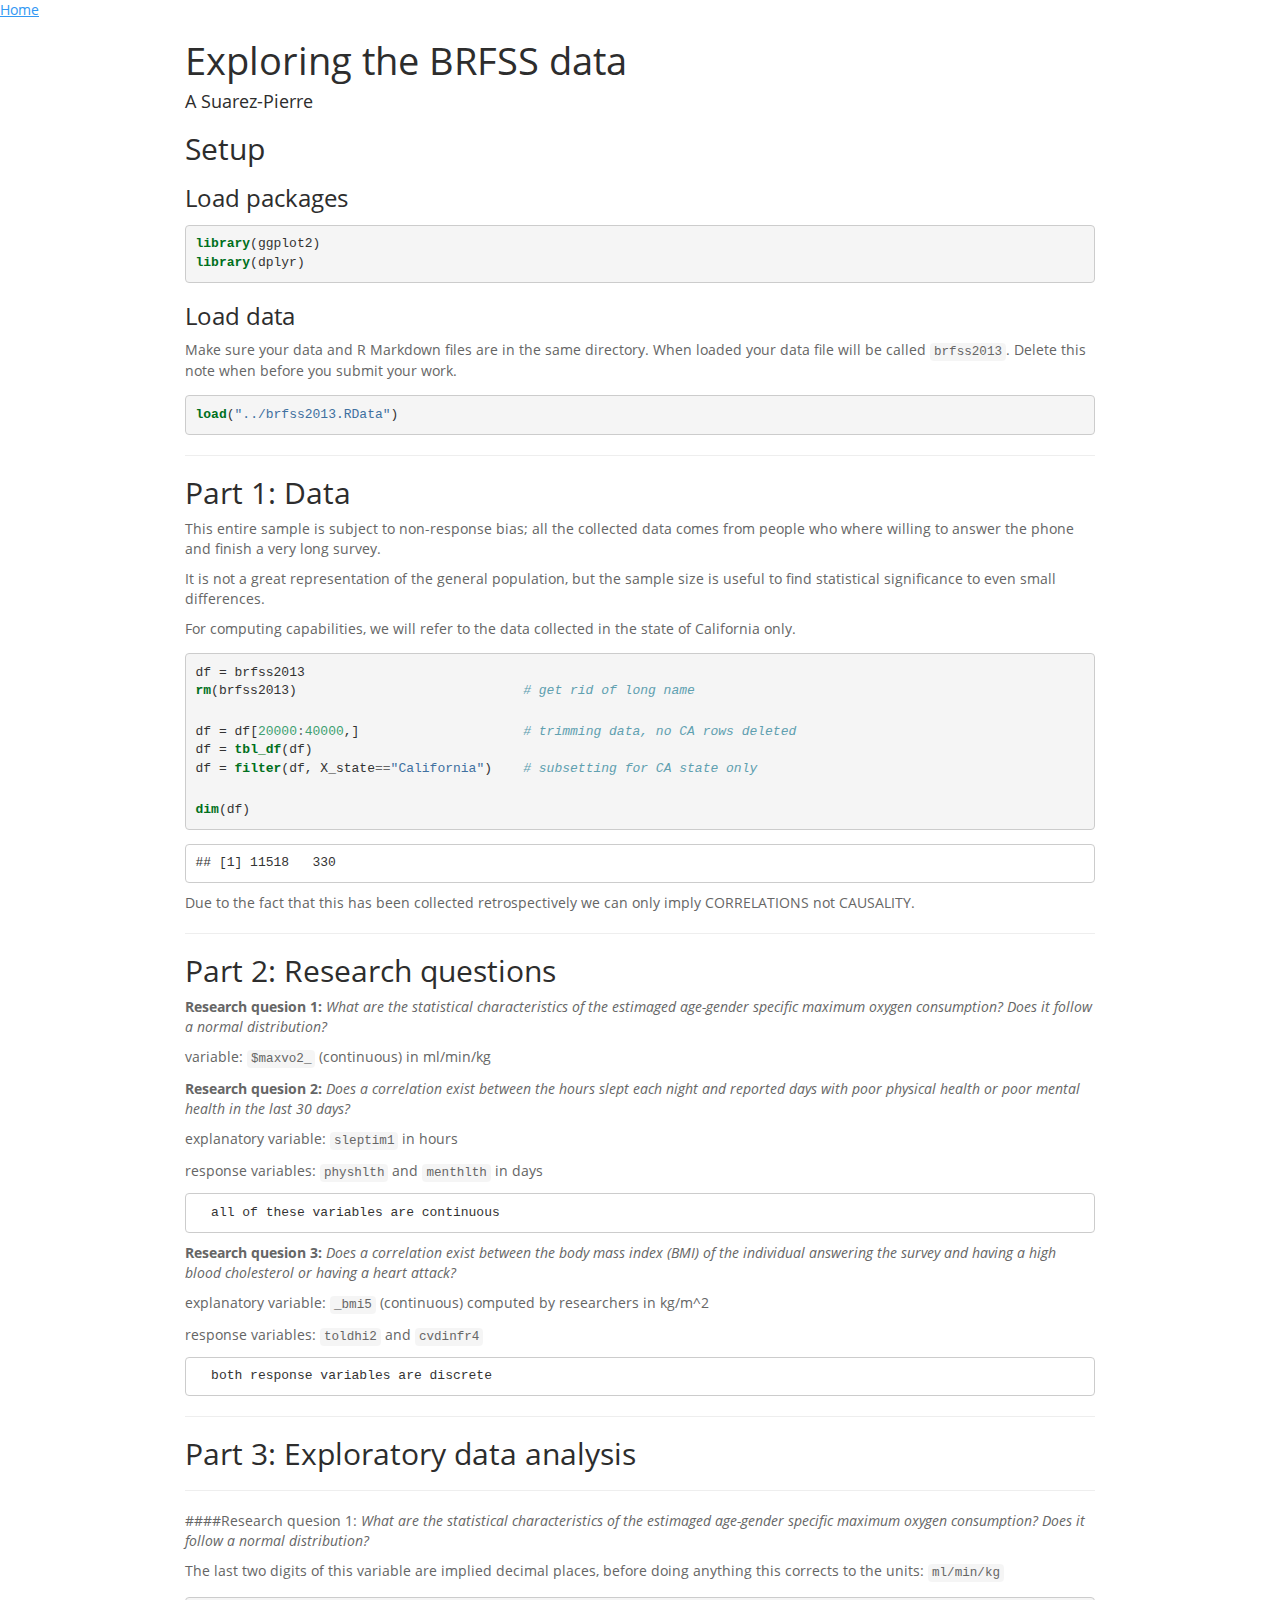
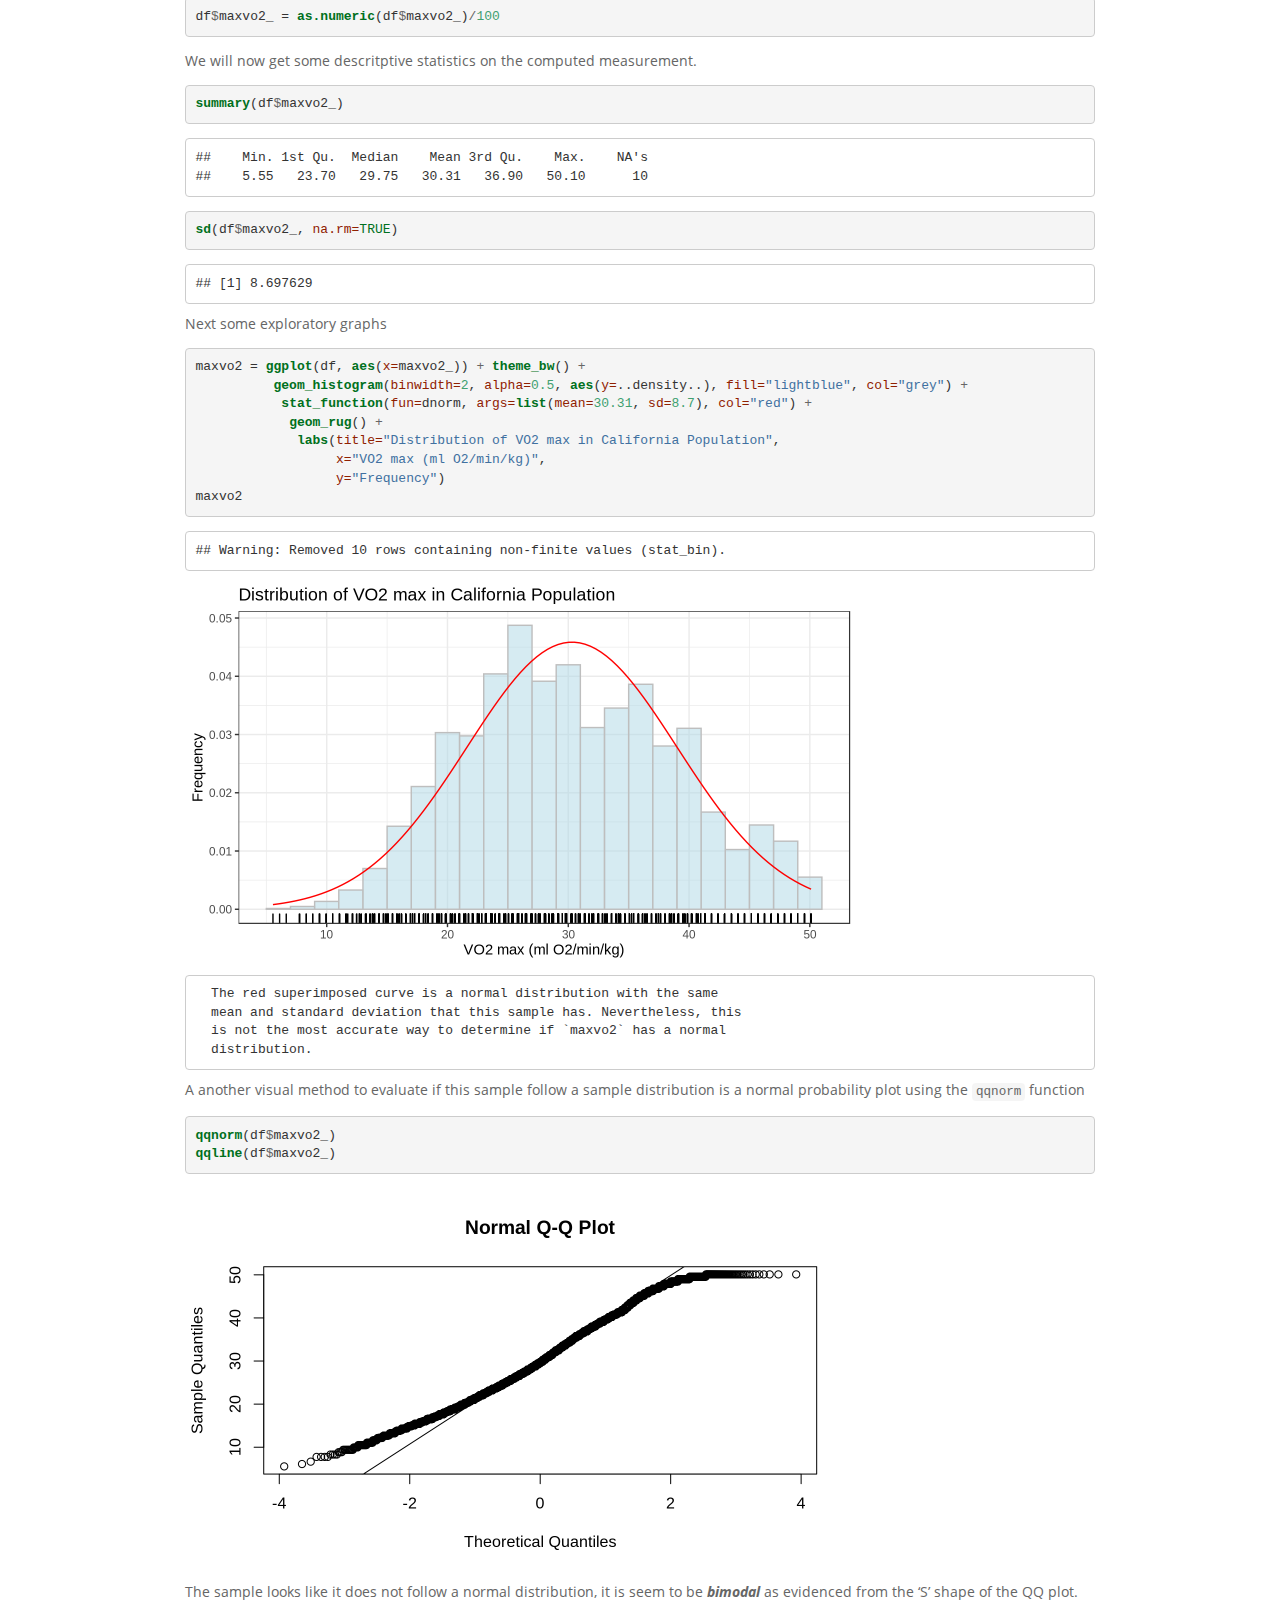
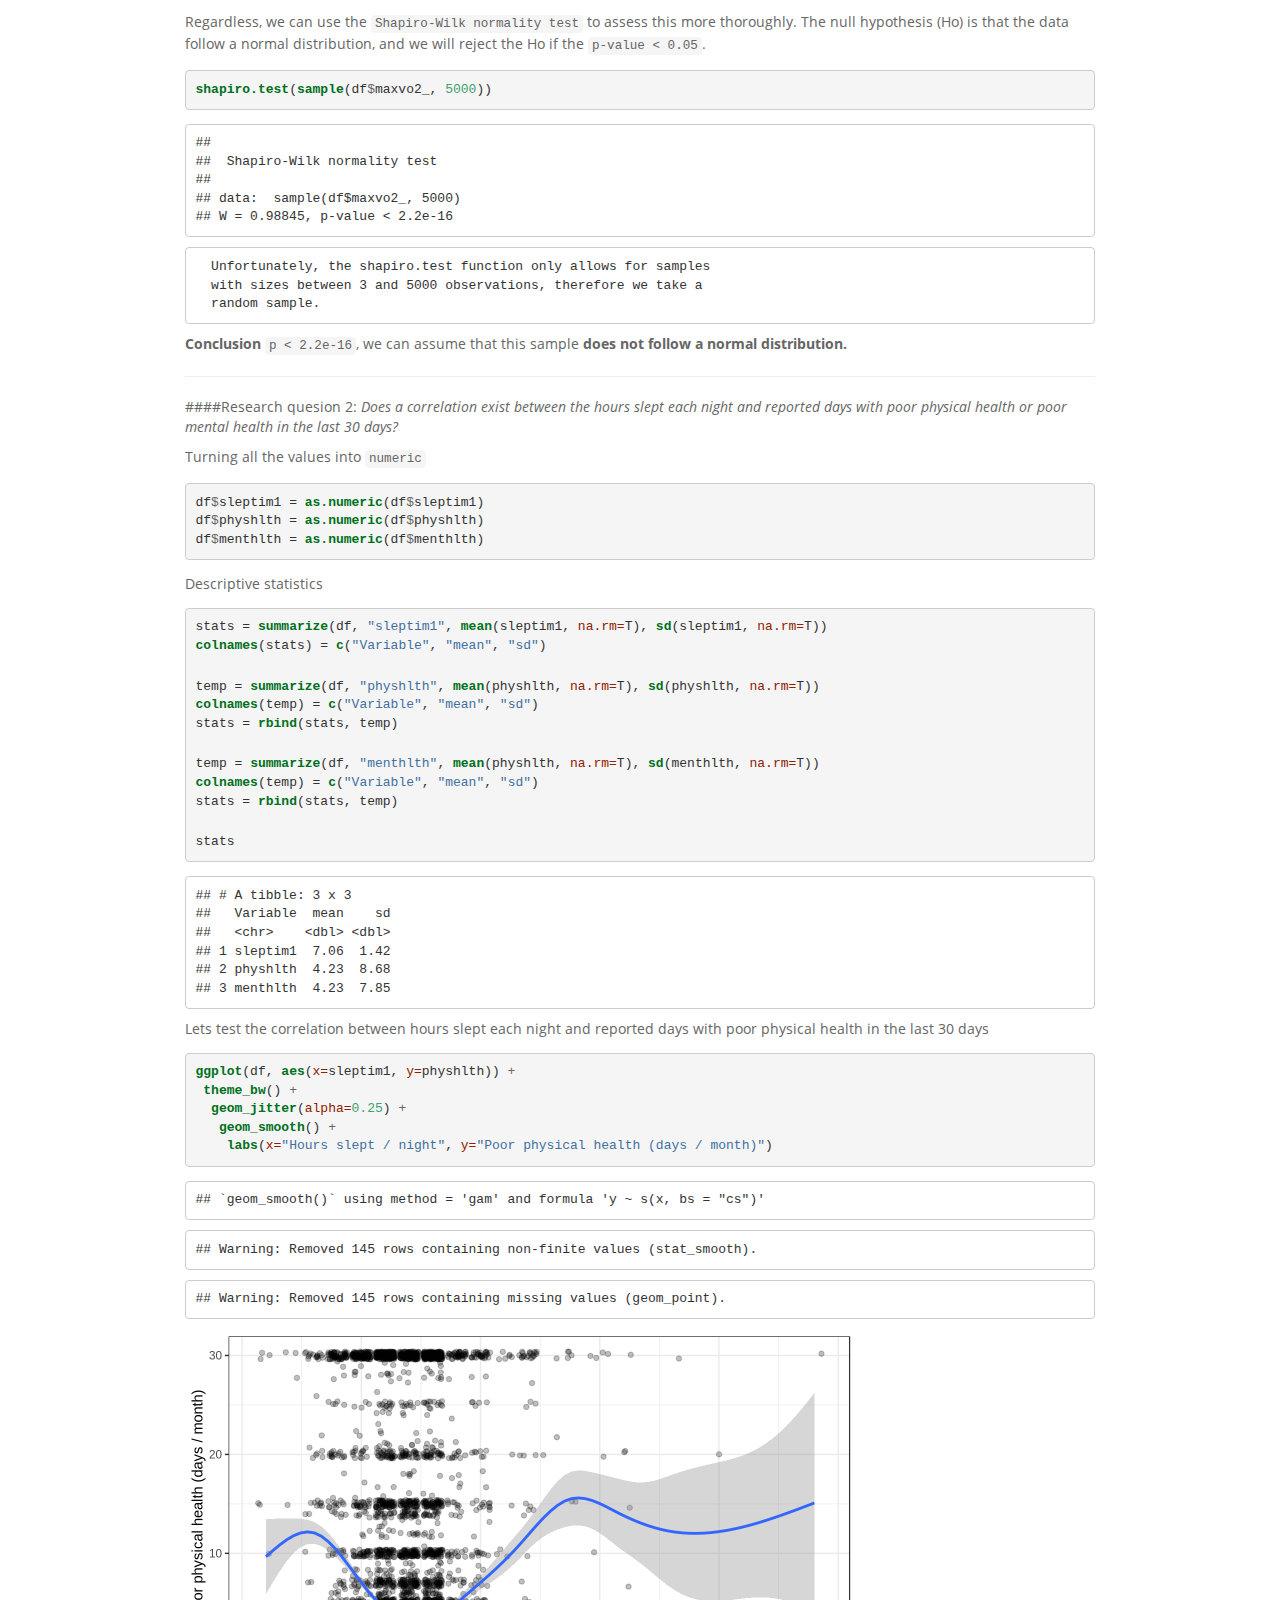
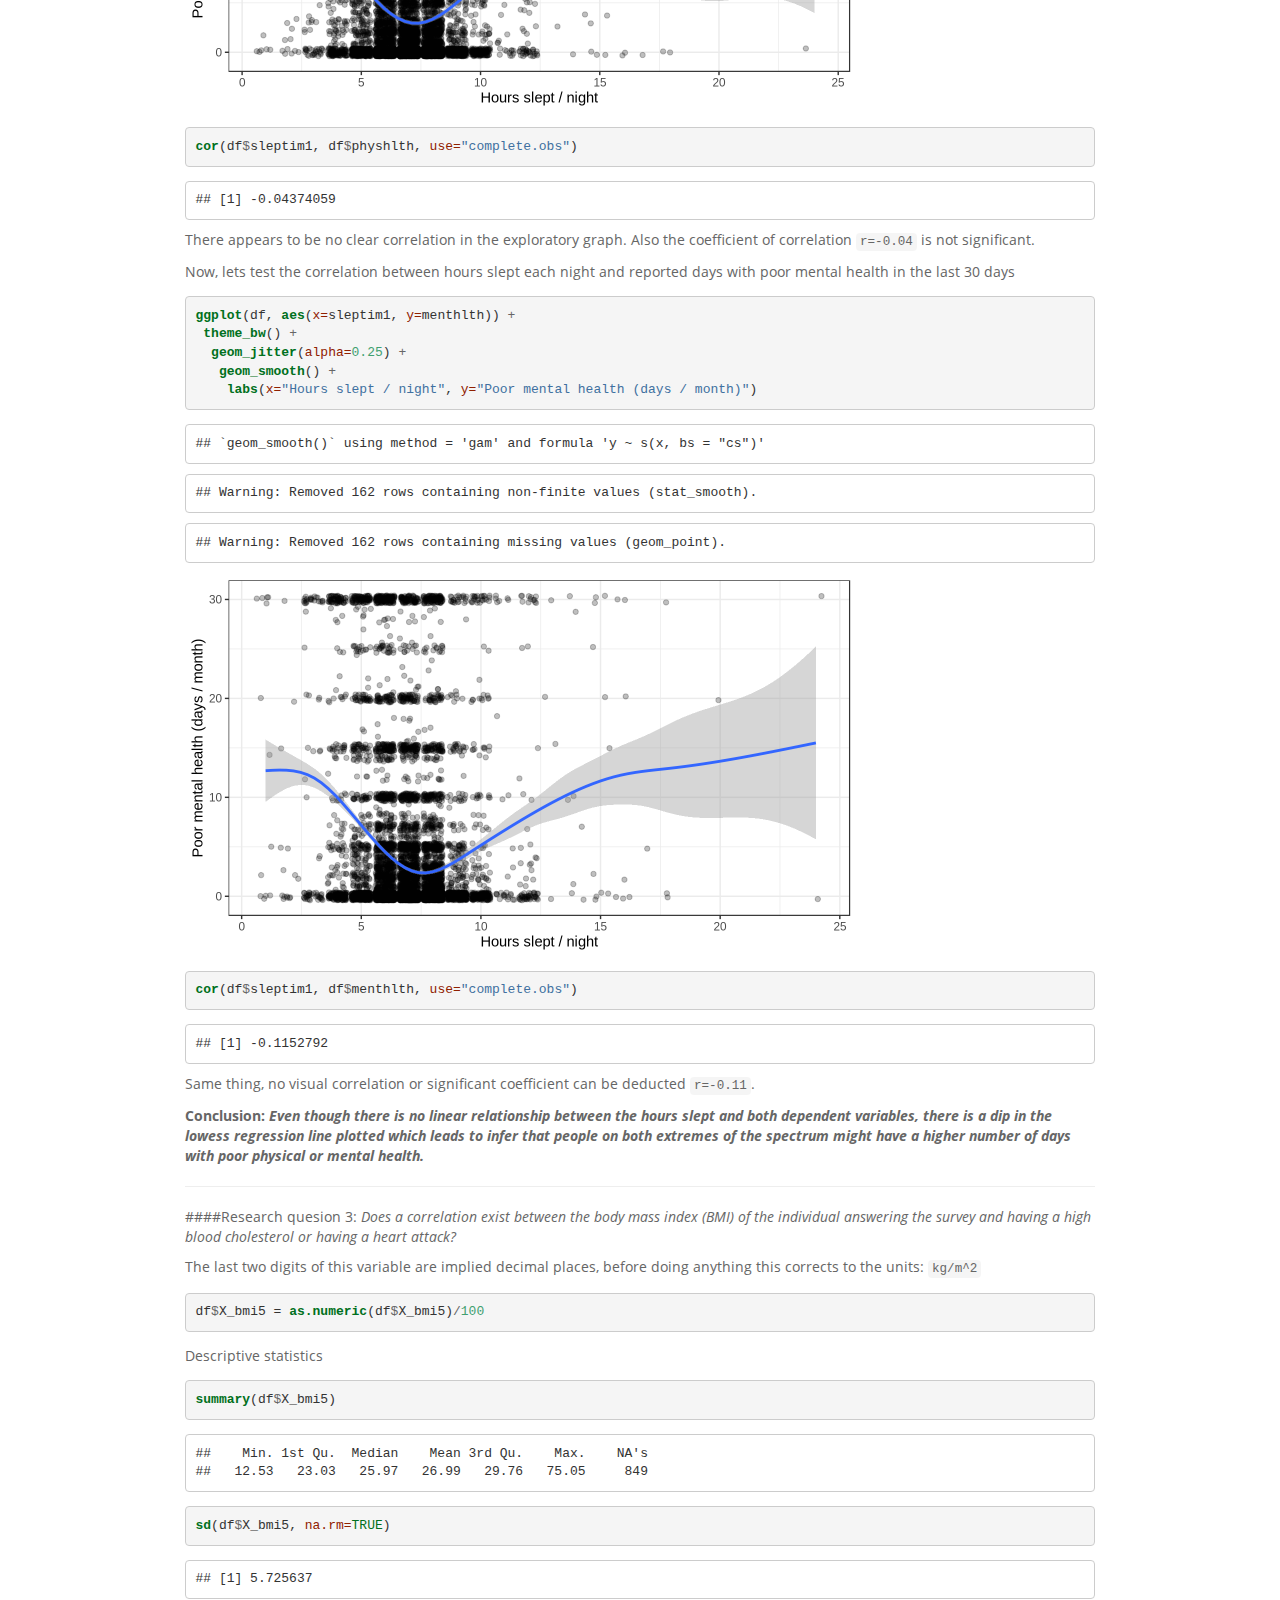
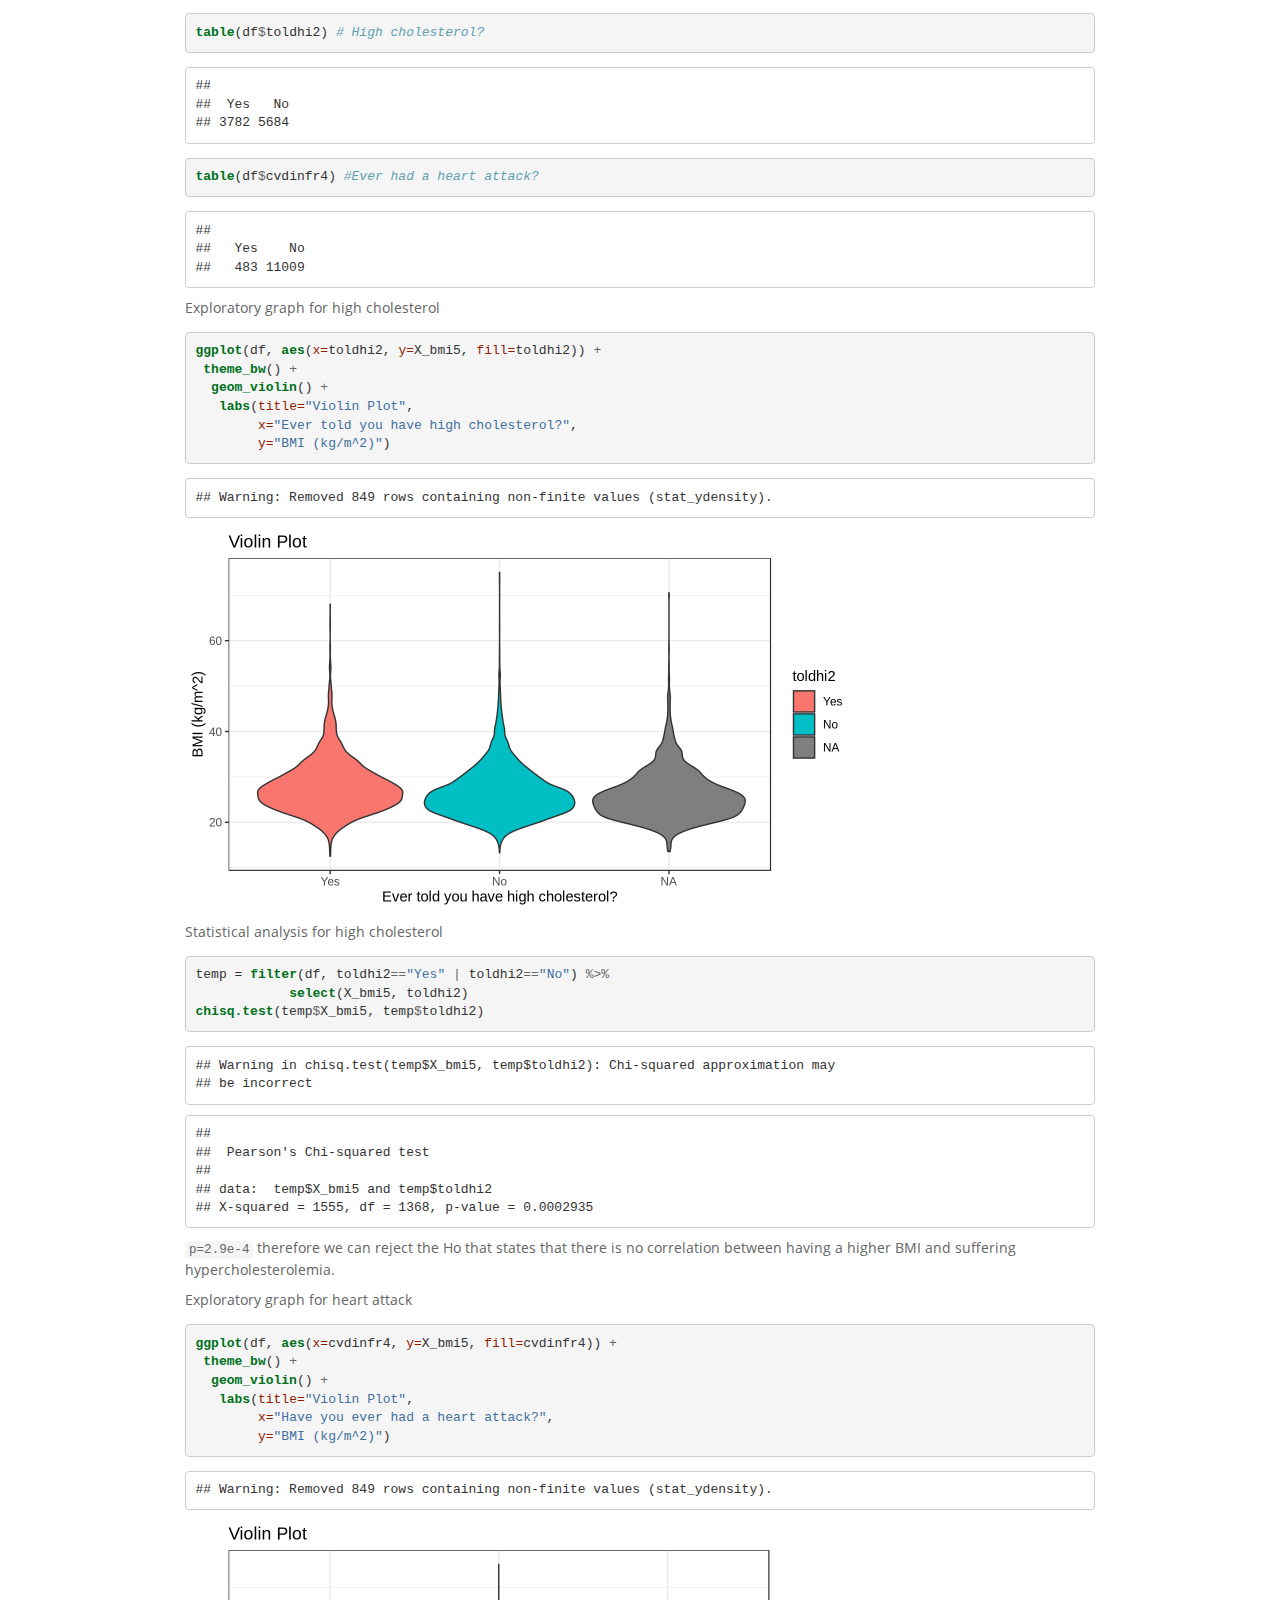
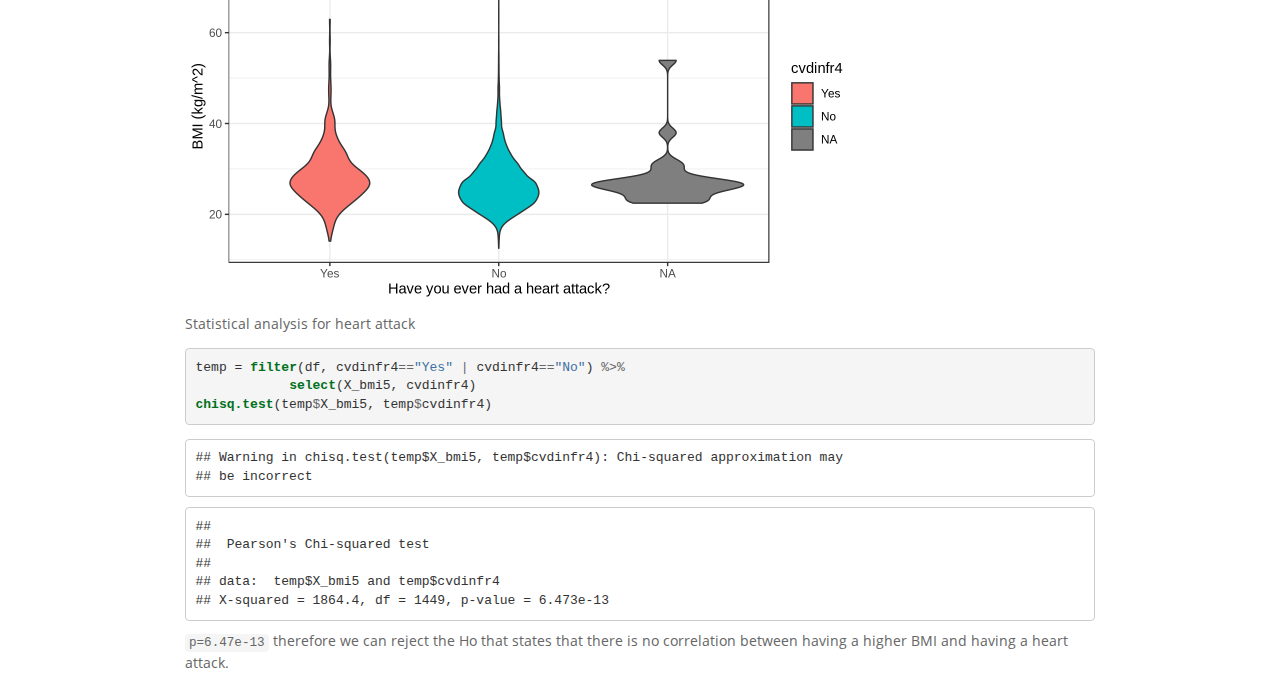
